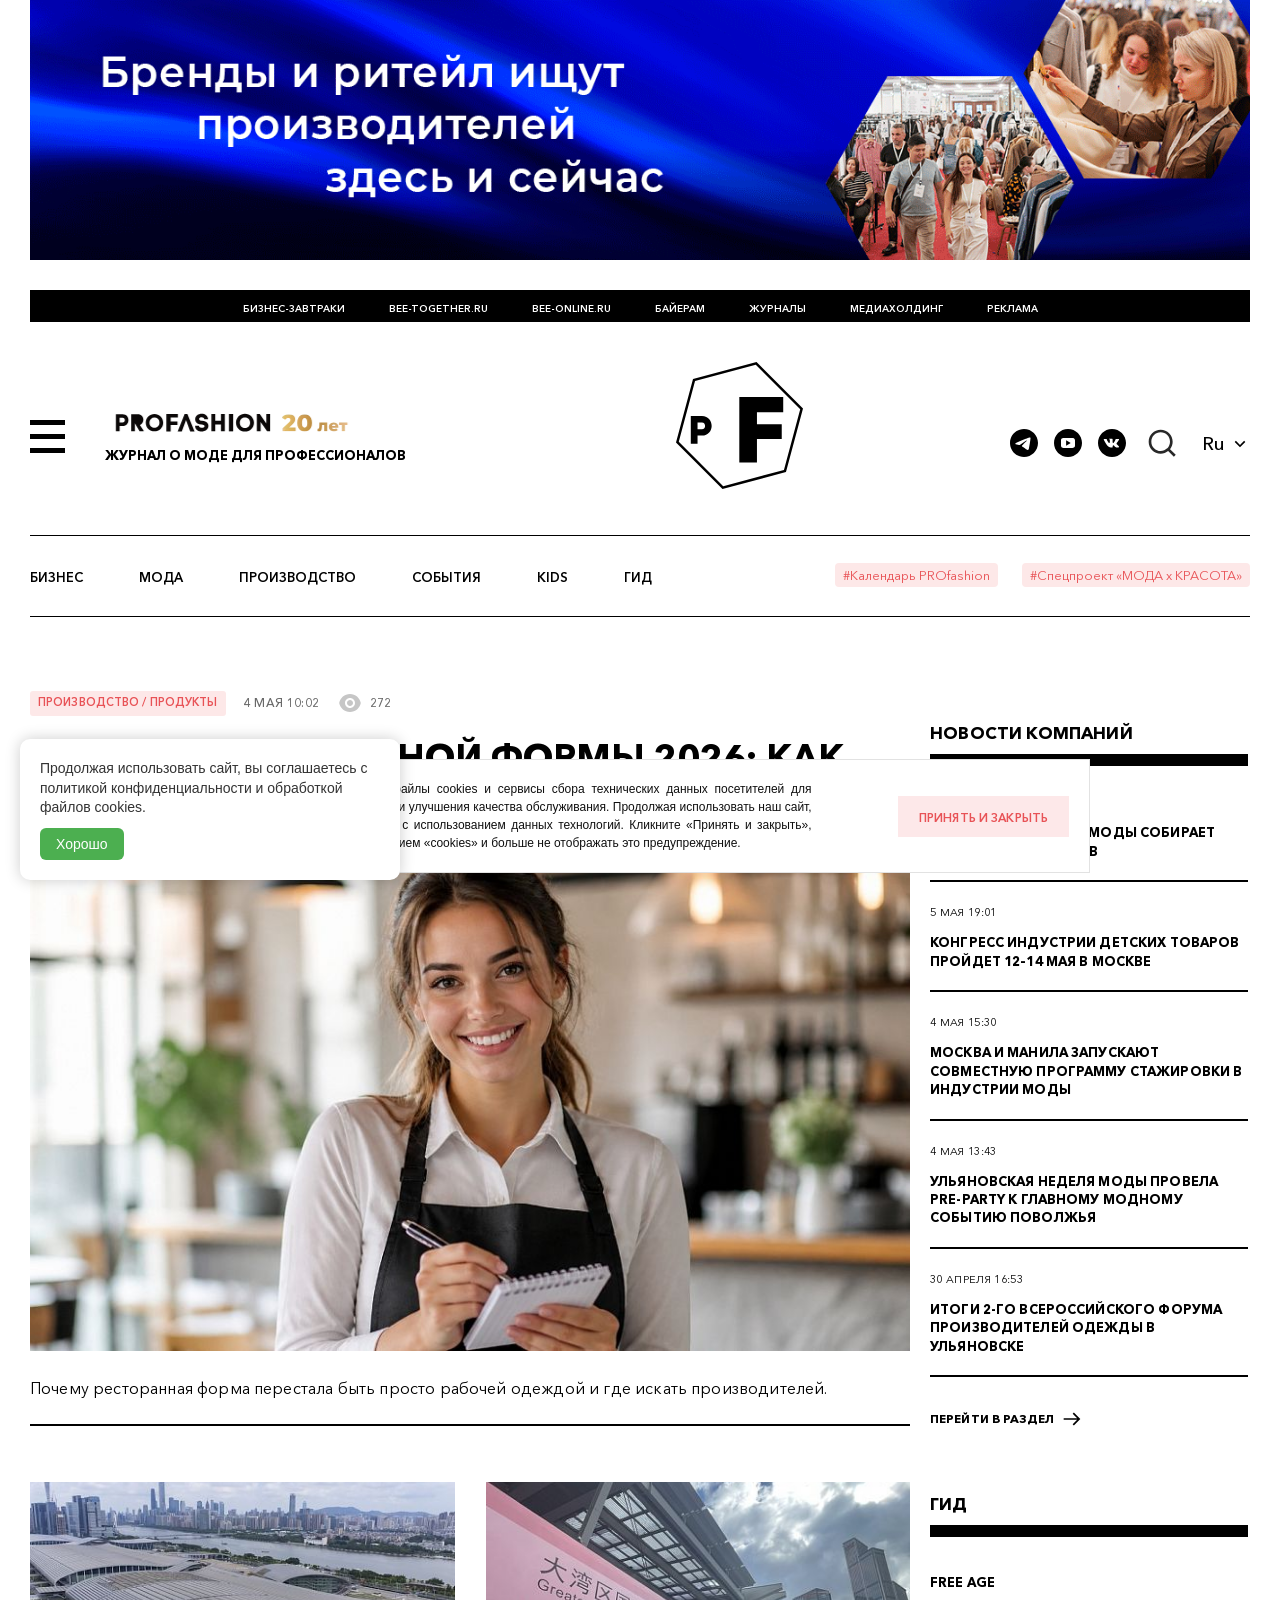
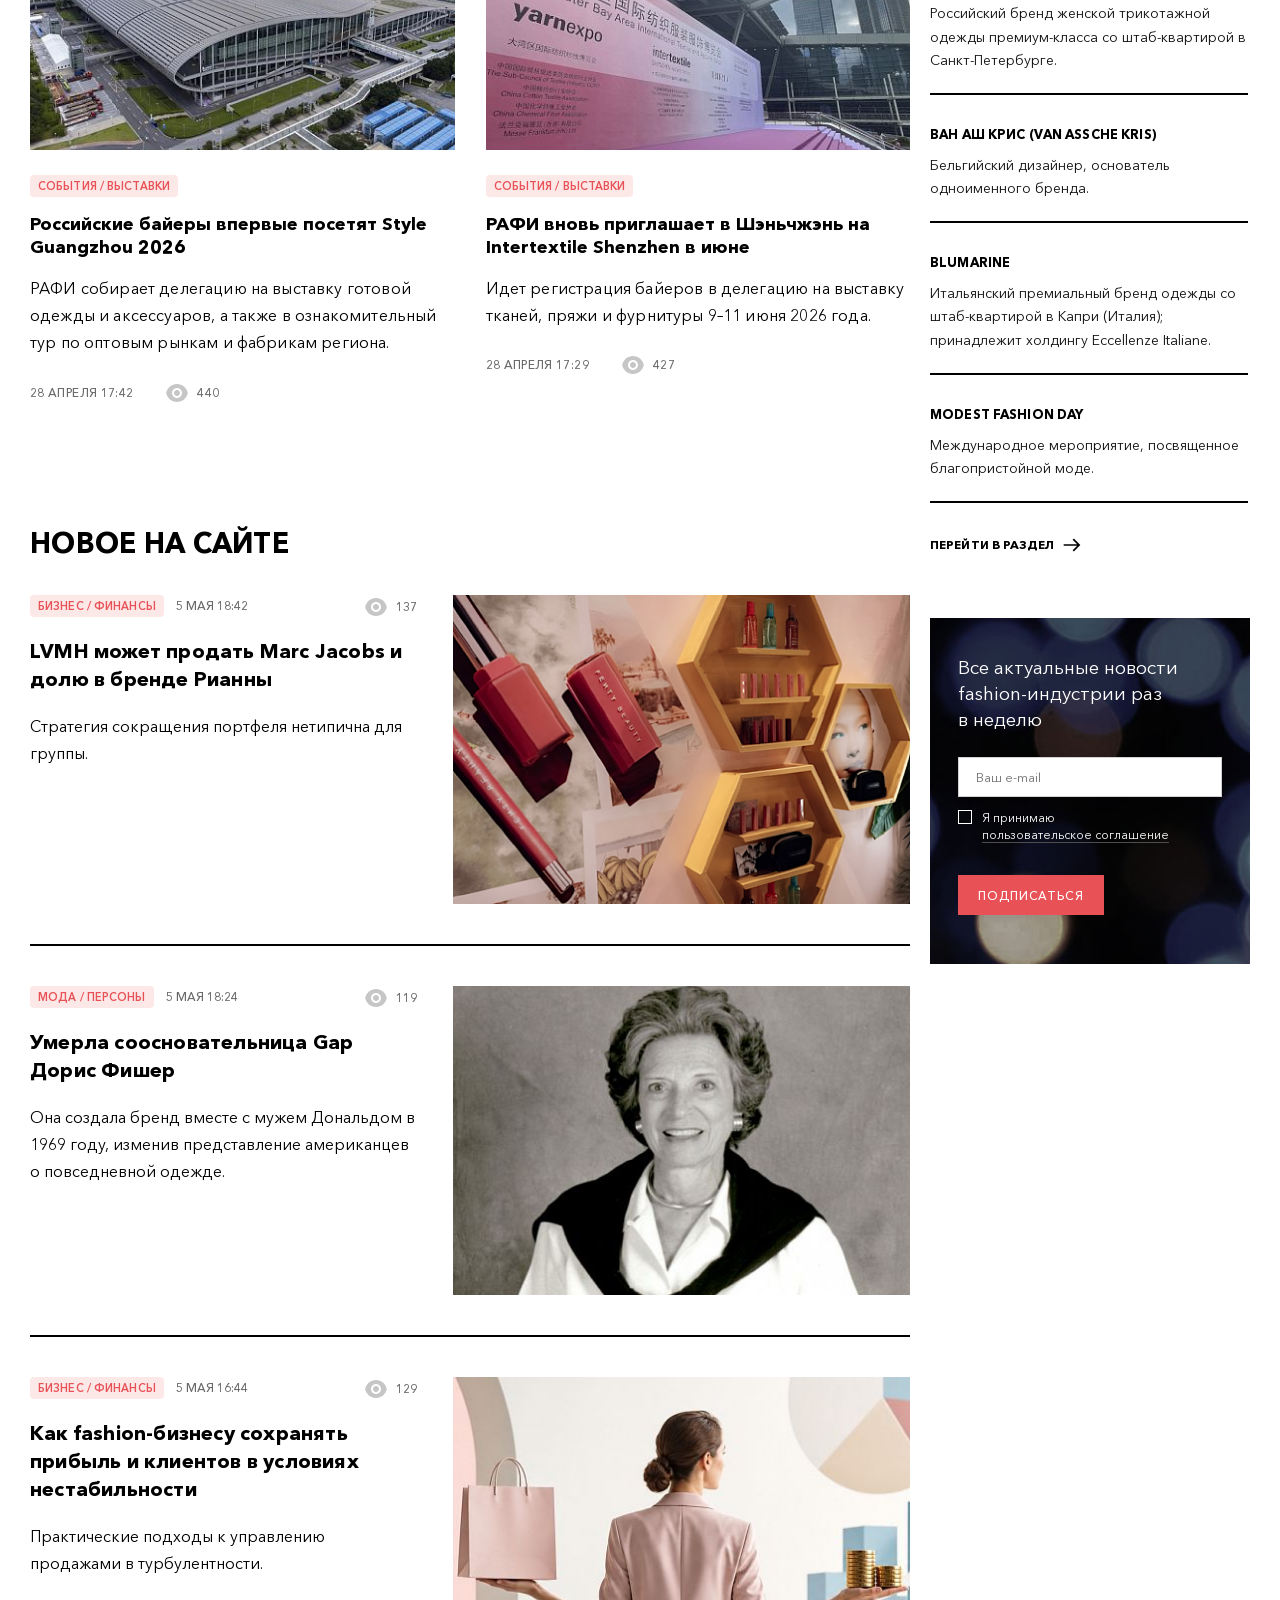
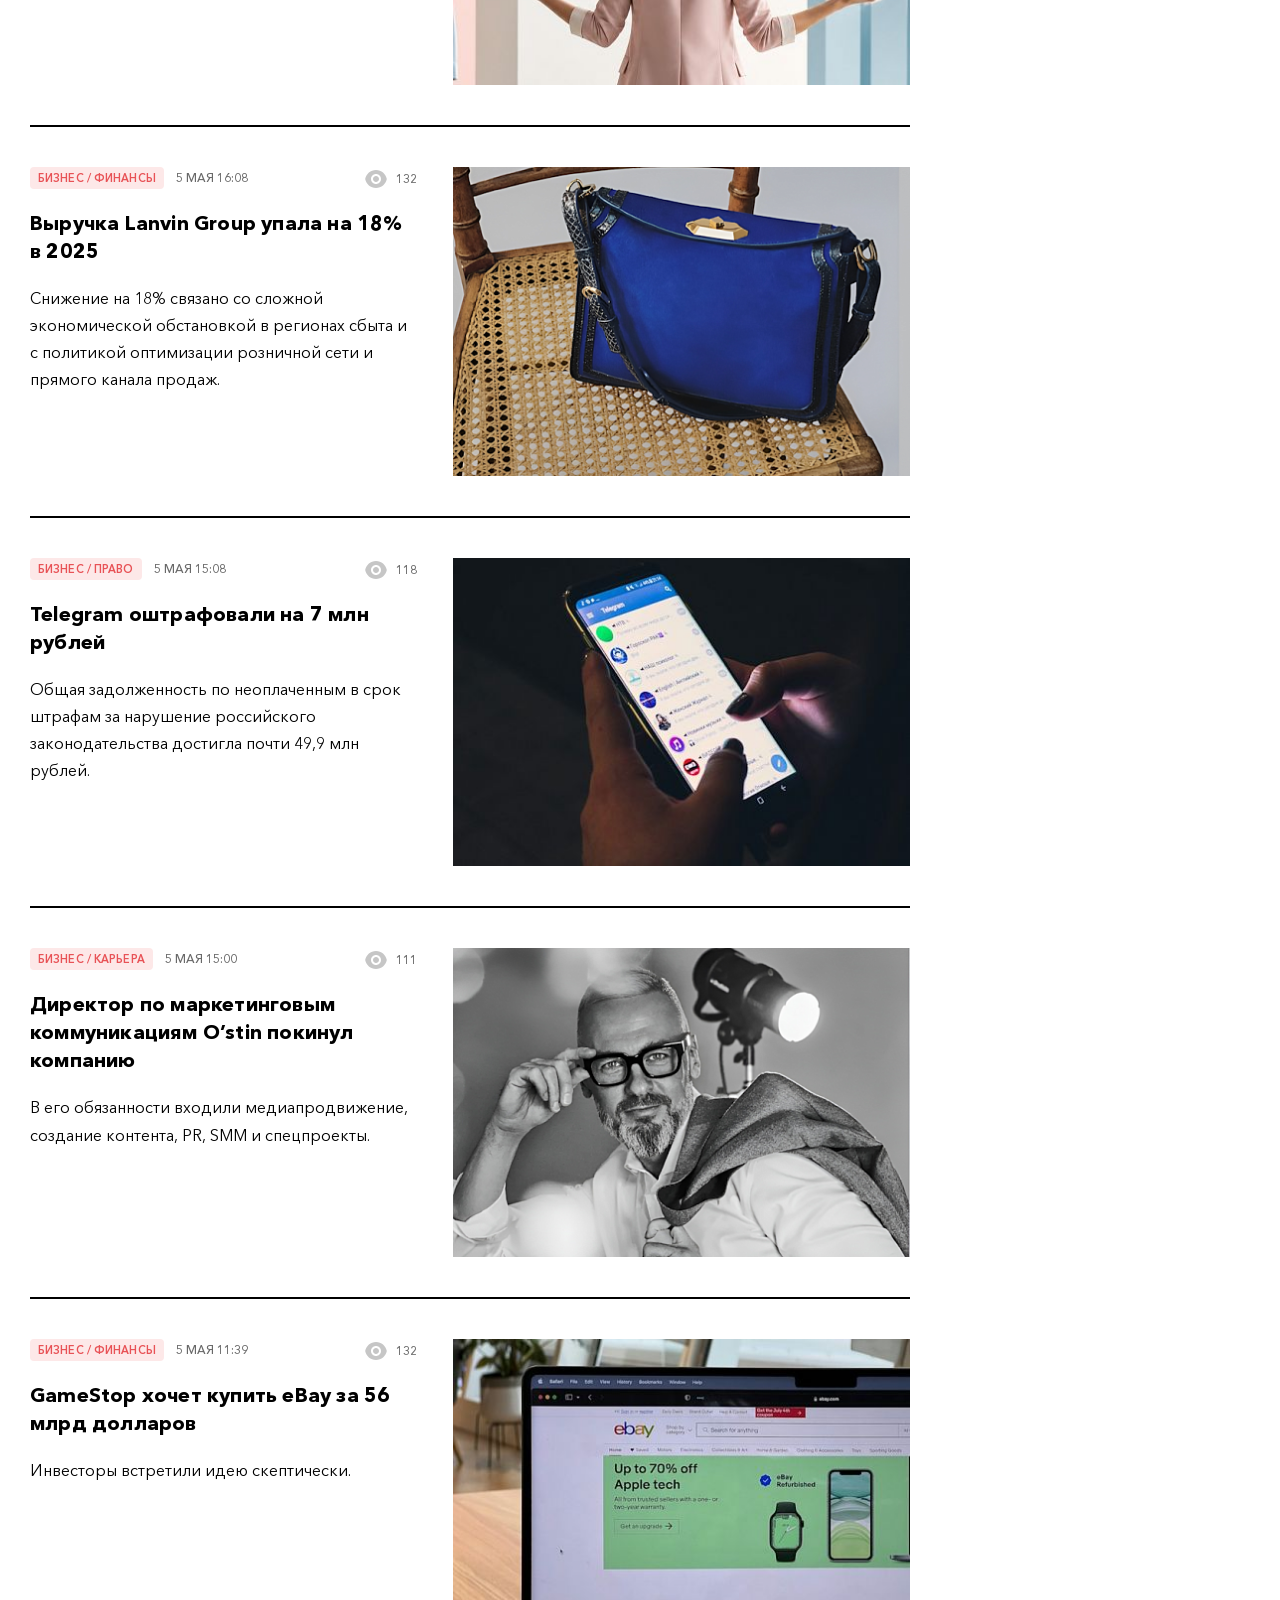
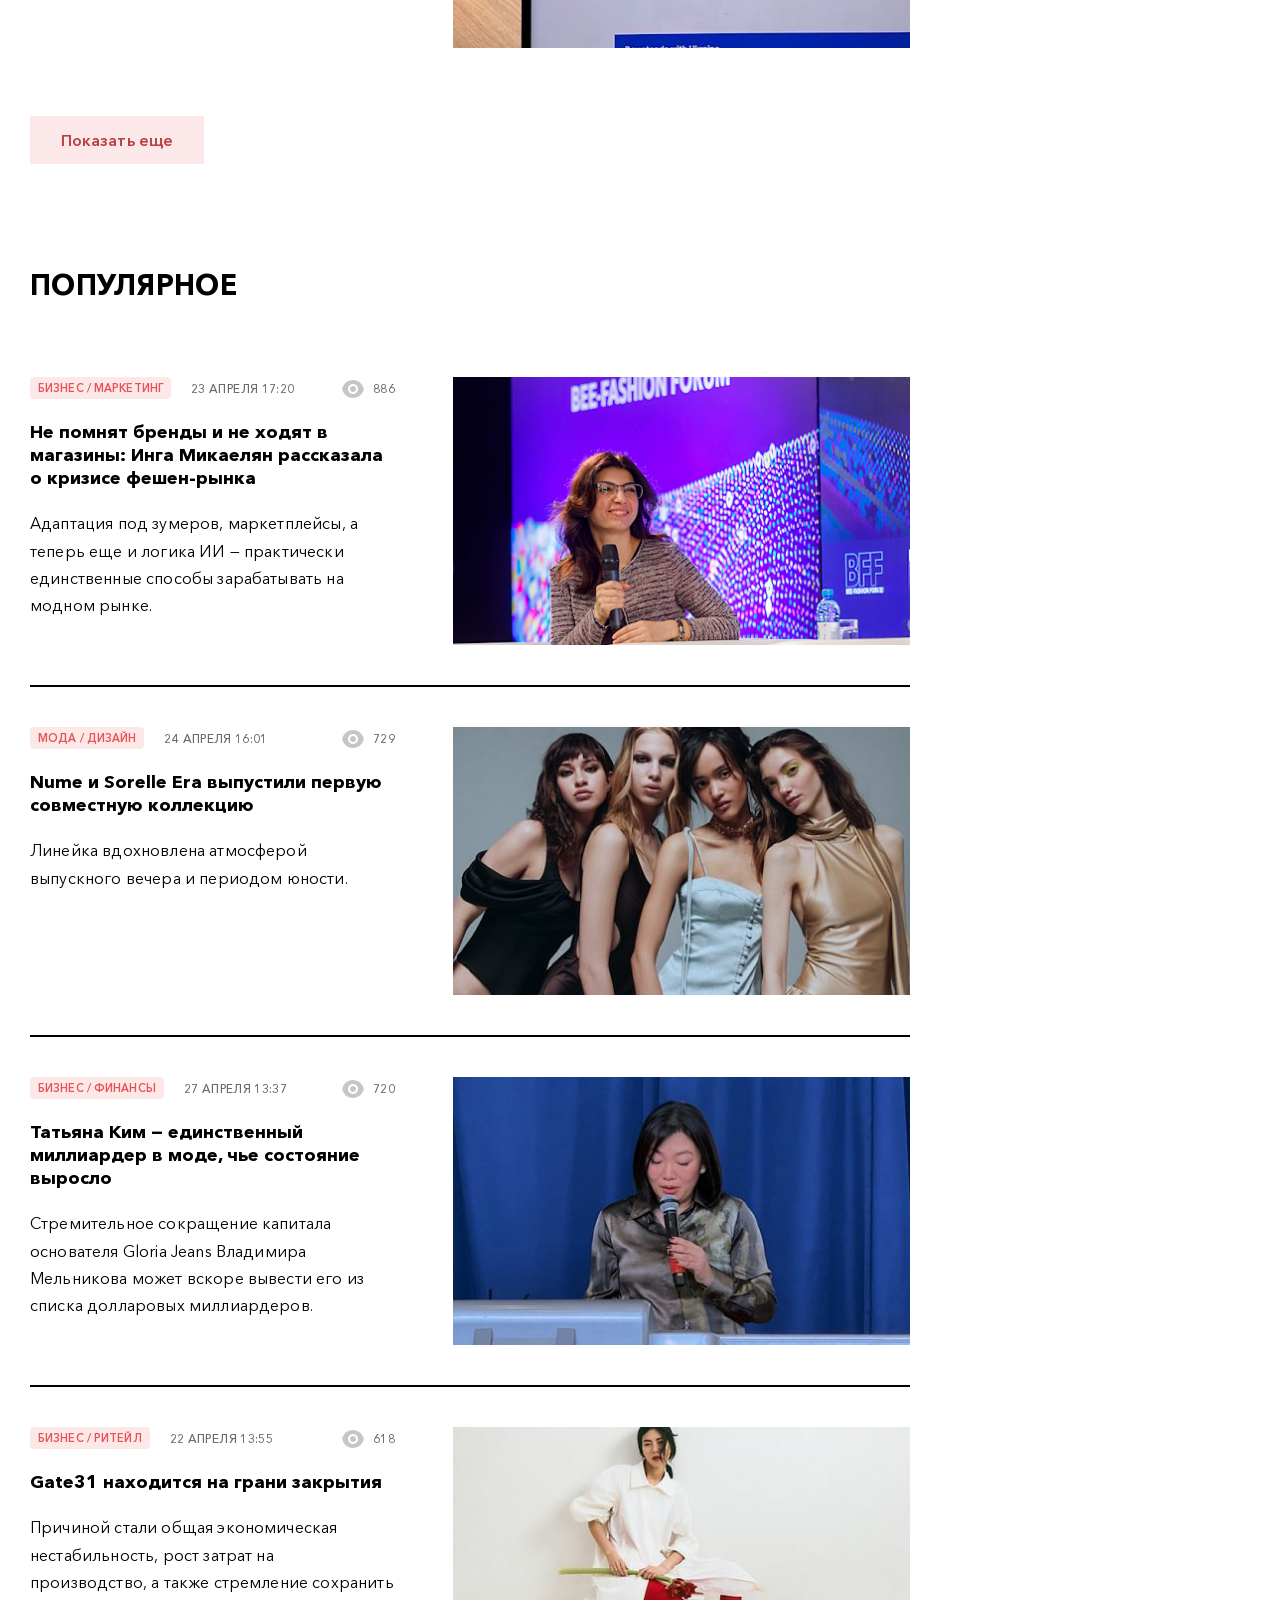
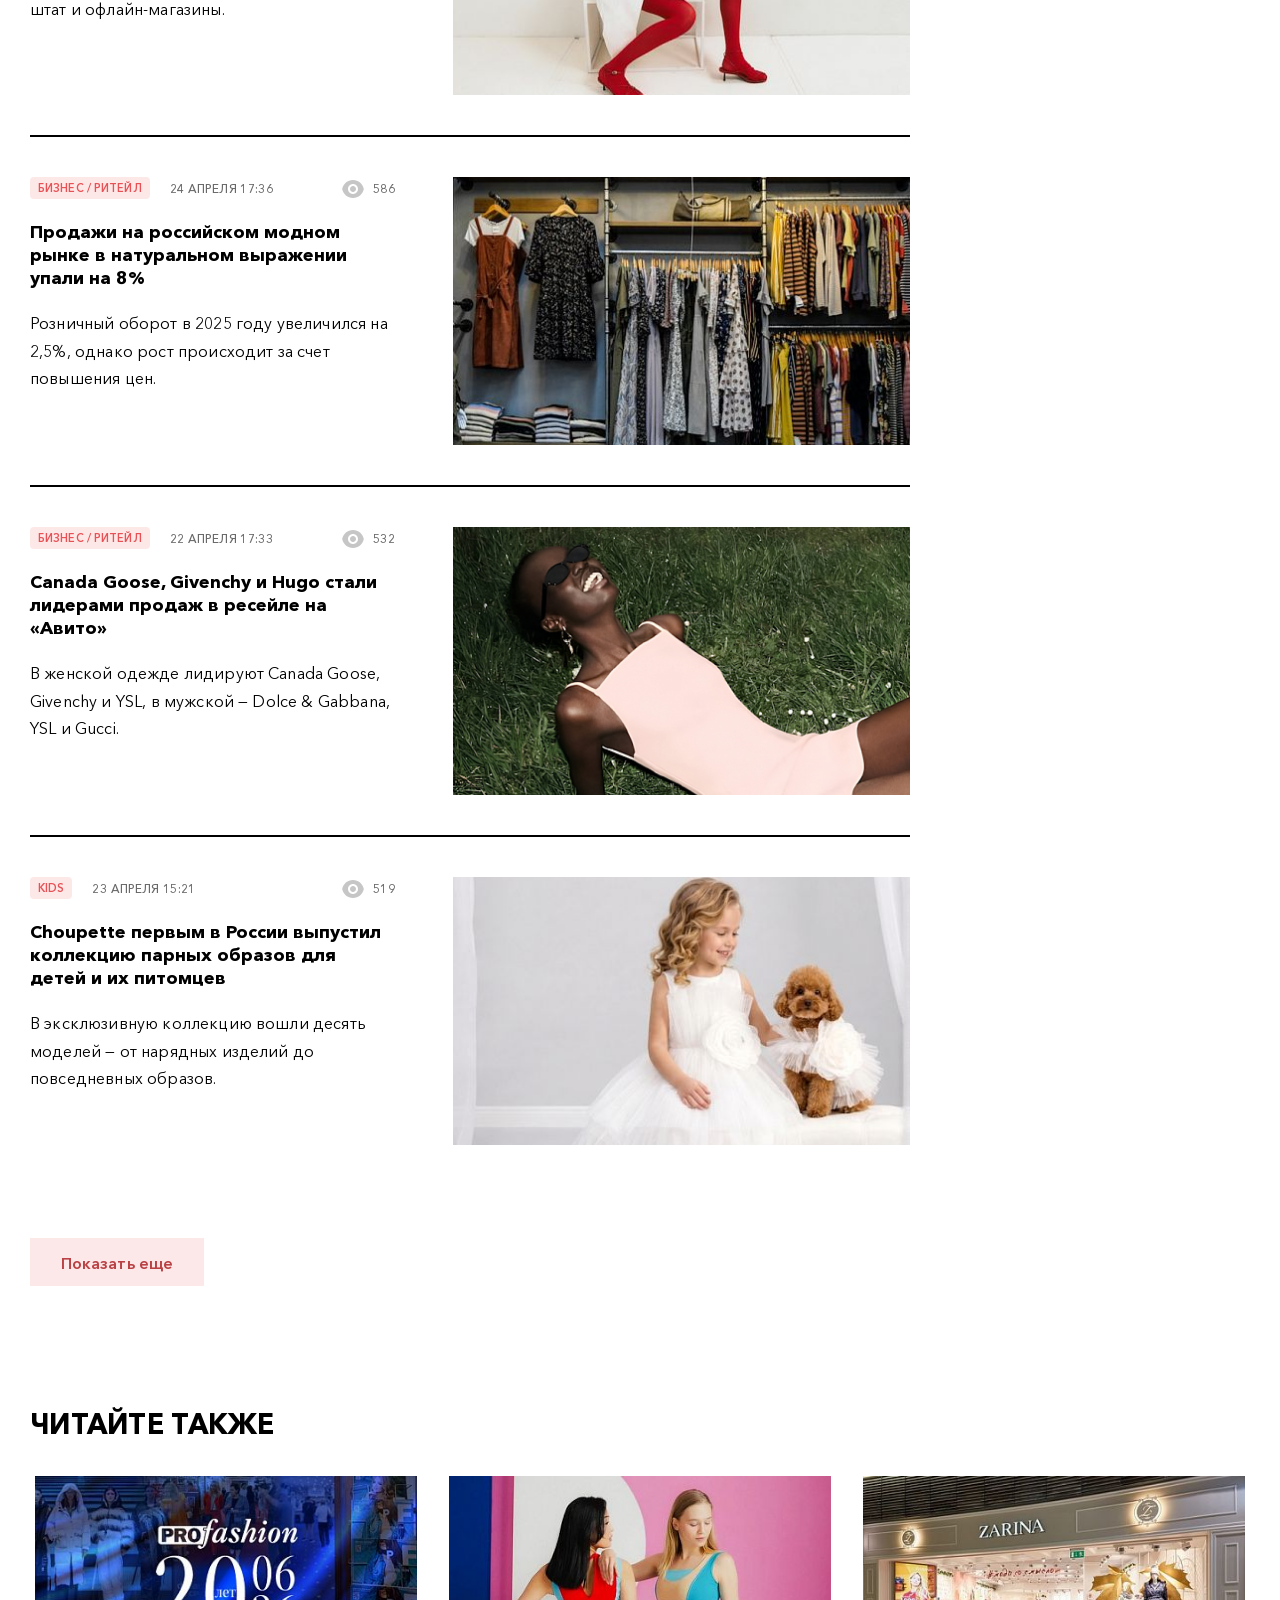
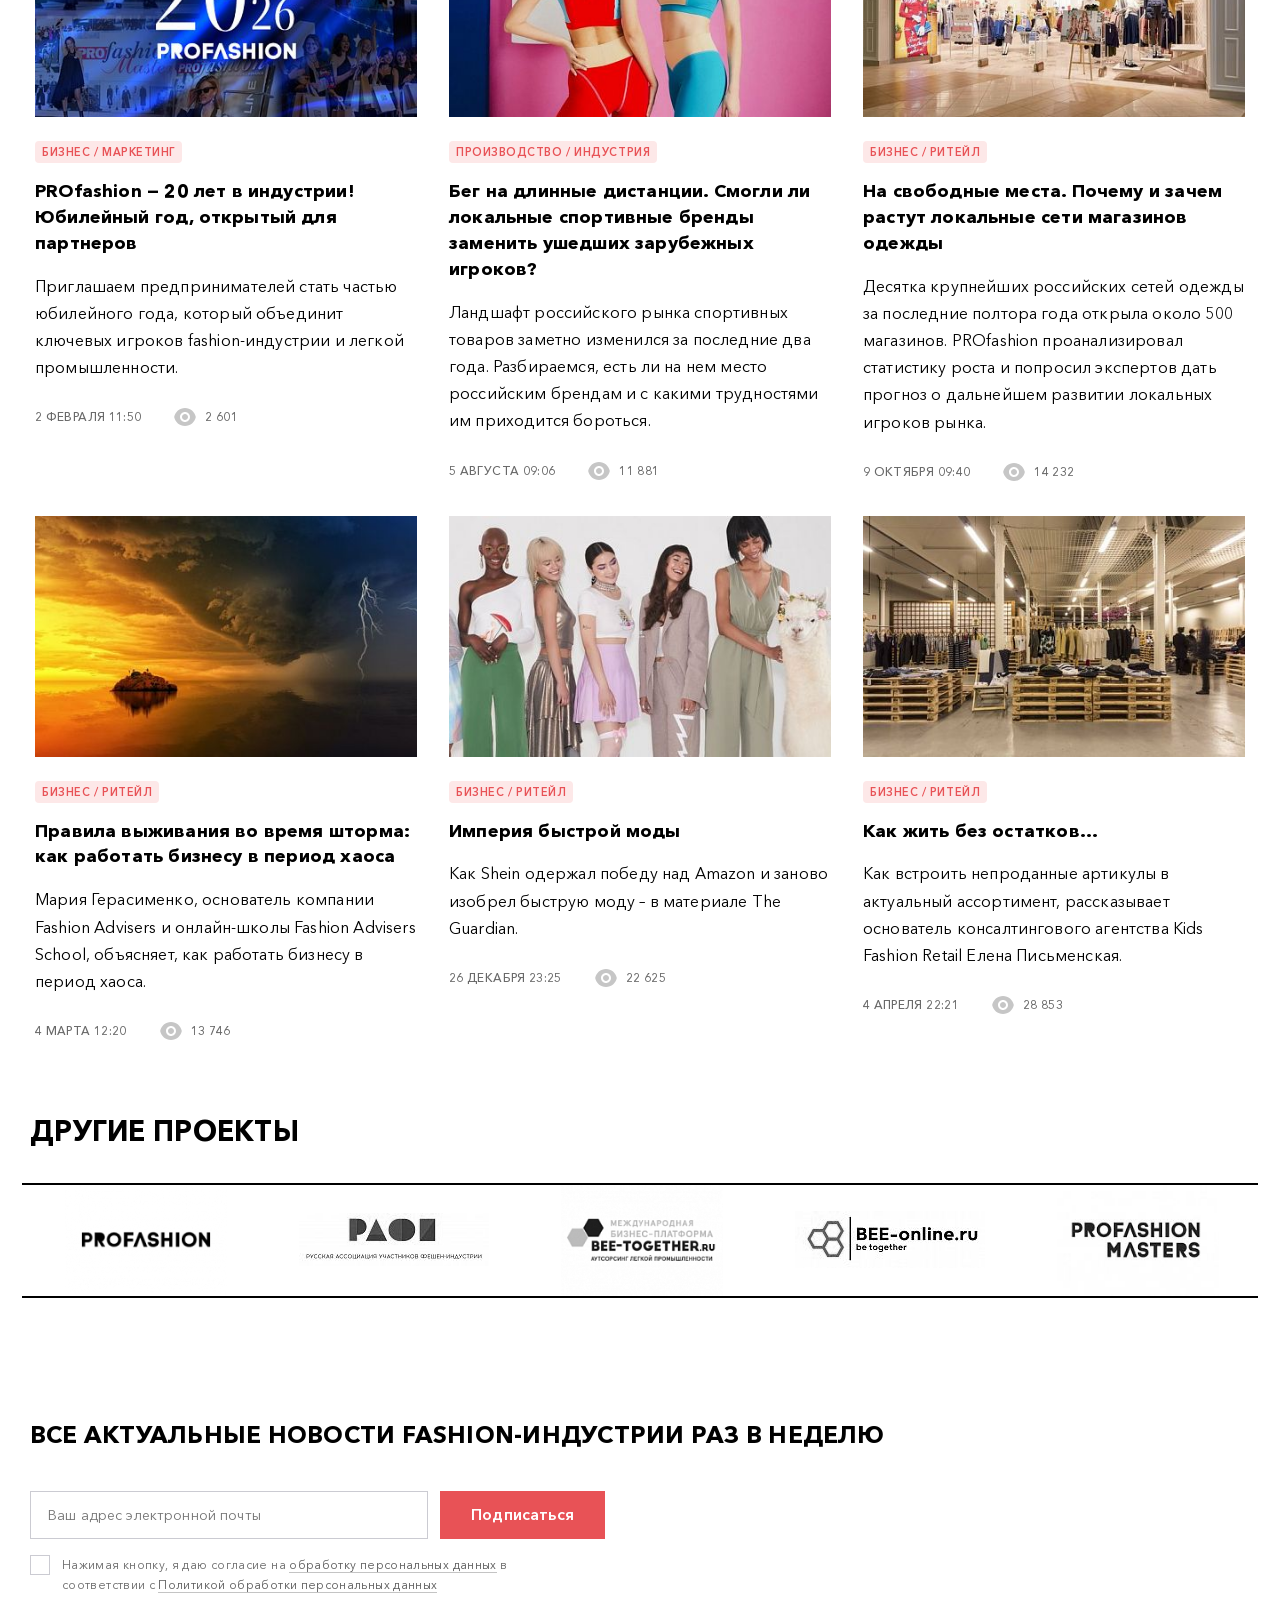
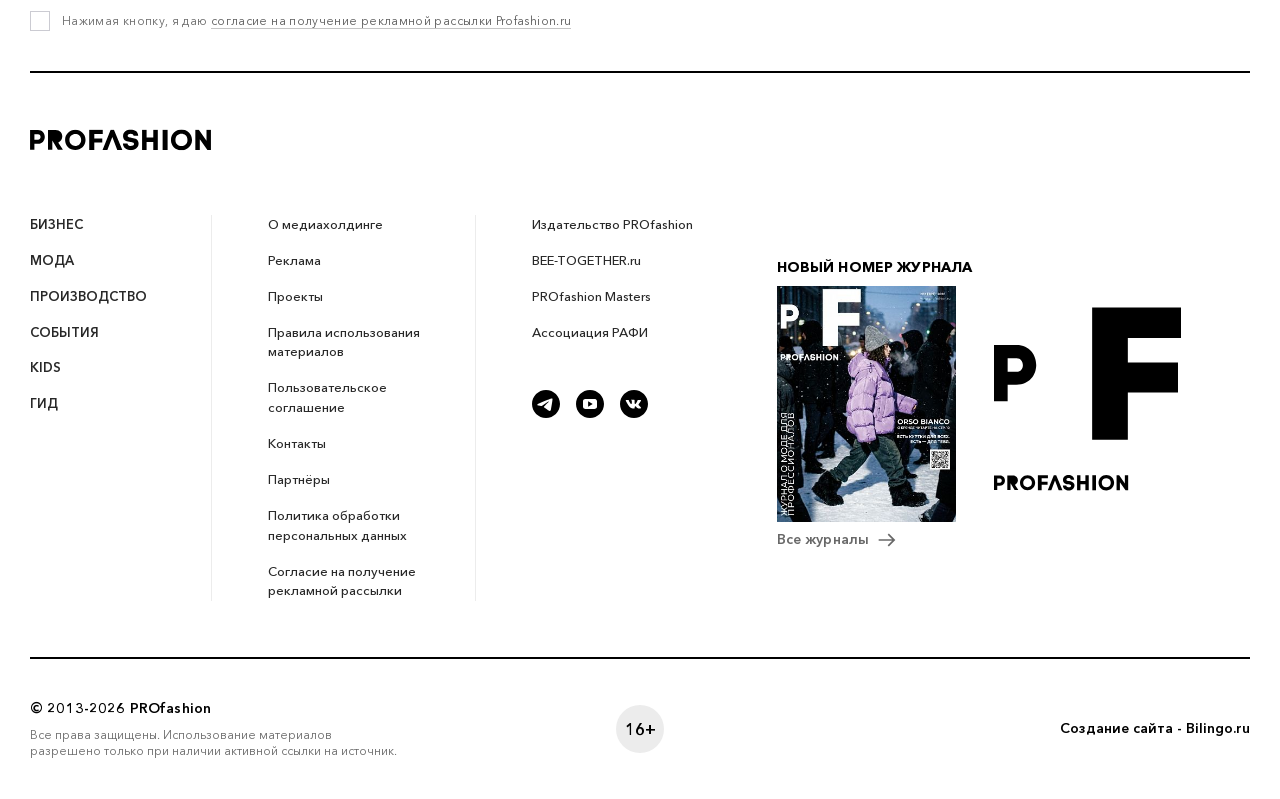
==== 01-main.html @ 3cf39de9 "from site" ====
<!DOCTYPE html>
<html lang="ru">

<head>
	<title>PROfashion - информационно-аналитический сайт о fashion-индустрии: мода 2023, маркетинг, модный ритейл.</title>
			<meta http-equiv="Content-Type" content="text/html; charset=UTF-8" />
<meta name="robots" content="index, follow" />
<meta name="keywords" content="мода 2023, пошив одежды, fashion, швейное производство, модные тенденции, интервью, новости моды, модный показ" />
<meta name="description" content="Мода 2023: PROfashion публикует интервью с владельцами ведущих сетей, новости моды 2023, советы специалистов по маркетингу, анализ тенденций предстоящих сезонов, кадровые перестановки, обзоры ведущих недель моды и выставок, а также предоставляет возможность создать страницу бренда, шоу-рума." />
<link href="local/layout/css/styles.css" type="text/css"  data-template-style="true" rel="stylesheet" />
<link href="local/layout/css/fonts.css" type="text/css"  data-template-style="true" rel="stylesheet" />
<link href="local/layout/js/chosen/chosen.css" type="text/css"  data-template-style="true" rel="stylesheet" />
<link href="local/layout/js/slick/slick.css" type="text/css"  data-template-style="true" rel="stylesheet" />
<link href="local/layout/css/add.css" type="text/css"  data-template-style="true" rel="stylesheet" />
<link href="local/templates/PROfashion/styles.css" type="text/css"  data-template-style="true" rel="stylesheet" />
<!-- dev2fun module opengraph -->
<meta property="og:title" content="PROfashion - информационно-аналитический сайт о fashion-индустрии: мода 2023, маркетинг, модный ритейл."/>
<meta property="og:description" content="Мода 2023: PROfashion публикует интервью с владельцами ведущих сетей, новости моды 2023, советы специалистов по маркетингу, анализ тенденций предстоящих сезонов..."/>
<meta property="og:url" content="https://profashion.ru/"/>
<meta property="og:type" content="website"/>
<meta property="og:image" content="https://profashion.ru/upload/dev2fun_opengraph/a15/dz2vj87gtig0jdirwhdzt3c6huxe2ogq.png"/>
<meta property="og:image:type" content="image/png"/>
<meta property="og:image:width" content="400"/>
<meta property="og:image:height" content="400"/>
<!-- /dev2fun module opengraph -->



	<meta http-equiv="X-UA-Compatible" content="IE=edge" />

	<meta name="viewport" content="width=device-width" />
	<meta name="yandex-verification" content="66e6194229ee9dd6" />
	<meta name="cmsmagazine" content="acfa00a2d62685f763f1ca5522b616ac" />
		<meta name="google-site-verification" content="Y8k6H0yeqFxg_u4uCjRJ5fUV2MDvPKWMeOD01RBffO8" />
		<link rel="stylesheet" href="local/layout/css/print.css" media="print" />

	<link rel="apple-touch-icon" sizes="180x180" href="local/templates/PROfashion/favicon/apple-touch-icon.png">
	<link rel="icon" type="image/png" sizes="32x32" href="local/templates/PROfashion/favicon/favicon-32x32.png">
	<link rel="icon" type="image/png" sizes="16x16" href="local/templates/PROfashion/favicon/favicon-16x16.png">
	<link rel="manifest" href="local/templates/PROfashion/favicon/site.webmanifest">
	<link rel="mask-icon" href="local/templates/PROfashion/favicon/safari-pinned-tab.svg" color="#000000">
	<meta name="msapplication-TileColor" content="#ffffff">
	<meta name="theme-color" content="#ffffff">

	<link rel="preconnect" href="https://fonts.googleapis.com">
	<link rel="preconnect" href="https://fonts.gstatic.com" crossorigin>
	<link href="https://fonts.googleapis.com/css2?family=Merriweather:wght@300;400;700&family=Roboto:wght@300;400;500&display=swap" rel="stylesheet">

	<script charset="UTF-8" data-skip-moving="true" src="//web.webpushs.com/js/push/af1567c27c314fdf0dfaac9b0904902d_1.js" async></script>
	<style>
.cookie-popup {
    position: fixed;
    bottom: 20px;
    left: 20px;
    max-width: 380px;
    background: #ffffff;
    color: #333;
    padding: 20px;
    border-radius: 10px;
    box-shadow: 0 0 15px rgba(0,0,0,0.2);
    font-size: 14px;
    line-height: 1.4;
    z-index: 99999;
    display: none;
}
.cookie-popup button {
    margin-top: 10px;
    padding: 8px 16px;
    background: #4CAF50;
    color: #fff;
    border: none;
    border-radius: 6px;
    cursor: pointer;
    font-size: 14px;
}
.cookie-popup button:hover {
    background: #43a047;
}
</style>

	<script type="application/ld+json">{
    "@context": "https://schema.org",
    "@type": "Organization",
    "name": "PROfashion",
    "description": "Информационно-аналитический портал о fashion-индустрии",
    "url": "https://profashion.ru",
    "logo": "https://profashion.ru/local/layout/images/new/logo.svg",
    "foundingDate": "2013",
    "email": "info@profashion.ru",
    "telephone": "+7 (495) 256-06-26",
    "address": {
        "@type": "PostalAddress",
        "streetAddress": "Ленинградский проспект, д. 35, стр.2, помещ. 329",
        "addressLocality": "Москва",
        "addressRegion": "Москва",
        "postalCode": "125284",
        "addressCountry": "RU"
    },
    "sameAs": [
        "https://t.me/PROfashionChannel",
        "https://www.youtube.com/channel/UC2c_djW8Mf6KLrmB5TOuP_w",
        "https://vk.com/profashion"
    ],
    "contactPoint": [
        {
            "@type": "ContactPoint",
            "telephone": "+7 (495) 256-06-26",
            "contactType": "customer service",
            "email": "info@profashion.ru",
            "areaServed": "RU",
            "availableLanguage": [
                "Russian",
                "English"
            ]
        },
        {
            "@type": "ContactPoint",
            "email": "internet@profashion.ru",
            "contactType": "press releases",
            "areaServed": "RU"
        },
        {
            "@type": "ContactPoint",
            "email": "fair@profashion.ru",
            "telephone": "+7 (915) 393-69-53",
            "contactType": "partnerships",
            "areaServed": "RU"
        }
    ]
}</script>
<script type="application/ld+json">{
    "@context": "https://schema.org",
    "@type": "WebSite",
    "name": "PROfashion",
    "description": "Информационно-аналитический сайт о fashion-индустрии: мода, маркетинг, модный ритейл",
    "url": "https://profashion.ru",
    "inLanguage": "ru-RU",
    "publisher": {
        "@type": "Organization",
        "name": "PROfashion",
        "logo": {
            "@type": "ImageObject",
            "url": "https://profashion.ru/local/layout/images/new/logo.svg"
        }
    },
    "potentialAction": {
        "@type": "SearchAction",
        "target": {
            "@type": "EntryPoint",
            "urlTemplate": "https://profashion.ru/search/?q={search_term_string}"
        },
        "query-input": "required name=search_term_string"
    }
}</script>
<!-- Begin Talk-Me {literal} -->
<!-- {/literal} End Talk-Me -->
</head>

<body>




    <!-- wrapper -->
	<div class="wrapper" >
				<div class="banner-top">
    <div class="container">
        <a rel="nofollow" href="/promoRedirect/setBannerClick/?access=98d4d8e9debfd290af0adb9972b32b21" target="_blank" id="bcbcfc0b5a1f33958f7356d5bbcd303a">
            <picture>
                <source srcset="upload/promo_banner_images/fc9/pfynehe4qa8px6379ouk82rincpdmuqc/1360x290_1-_1_.gif" media="(min-width: 1160px)">
                <img src="upload/promo_banner_images/833/85z3rwgn11wuov39p3e5kek976wai0ev/480x235_1.gif" alt="" />
            </picture>
        </a>
    </div>
</div>
 		<header>
			<div class="header-space"></div>
			<div class="header-inner">
				<div class="container">
					<ul class="header-links">
  	              <li><a href="/biznes-zavtraki/">Бизнес-завтраки</a></li>
      	              <li><a href="https://bee-together.ru">Bee-together.ru</a></li>
      	              <li><a href="https://bee-online.ru">bee-online.ru</a></li>
      	              <li><a href="/tags/bayeram/">БАЙЕРАМ</a></li>
      	              <li><a href="/magazines/">ЖУРНАЛЫ</a></li>
      	              <li><a href="/publishing-house/">МЕДИАХОЛДИНГ</a></li>
      	              <li><a href="/publishing-house/ad/">РЕКЛАМА</a></li>
    </ul>
					<div class="header-top">
						<button aria-label="Open menu" class="menu-link"></button>
						<div class="logo-container" itemscope itemtype="https://schema.org/Organization">
							<meta itemprop="name" content="PROfashion">
							<meta itemprop="url" content="https://profashion.ru">
							<div class="logo"><img src="local/layout/images/new/200_251.png" alt="PROfashion" itemprop="logo" style="height: 30px;max-width: 300px !important;"/></div>
																						<div class="header-title header-title-visible">Журнал о моде для профессионалов</div>
													</div>

												<div class="header-logo-image"><img src="local/layout/images/new/header-logo.svg" alt=""></div>
						<div class="header-socials">
							<ul>
								<li>
									<a href="https://t.me/PROfashionChannel" target="_blank" rel="noopener" itemprop="sameAs">
										<img src="local/layout/images/new/header-telegram.svg" alt="Telegram">
									</a>
								</li>
								<li>
									<a href="https://www.youtube.com/channel/UC2c_djW8Mf6KLrmB5TOuP_w" target="_blank" rel="noopener" itemprop="sameAs">
										<img src="local/layout/images/new/header-youtube.svg" alt="YouTube">
									</a>
								</li>
								<li>
									<a href="https://vk.com/profashion" target="_blank" rel="noopener" itemprop="sameAs">
										<img src="local/layout/images/new/header-vk.svg" alt="VK">
									</a>
								</li>
							</ul>
						</div>
						<div class="header-search">
							<a href="#" class="header-search-link">
								<svg width="32" height="32" viewBox="0 0 32 32" fill="none" xmlns="http://www.w3.org/2000/svg">
									<path d="M24.0412 22.1556L29.7514 27.8658L27.8658 29.7514L22.1556 24.0412C20.1024 25.6838 17.4985 26.6665 14.6665 26.6665C8.0425 26.6665 2.6665 21.2905 2.6665 14.6665C2.6665 8.0425 8.0425 2.6665 14.6665 2.6665C21.2905 2.6665 26.6665 8.0425 26.6665 14.6665C26.6665 17.4985 25.6838 20.1024 24.0412 22.1556ZM21.3661 21.1662C22.9965 19.486 23.9998 17.194 23.9998 14.6665C23.9998 9.50984 19.8232 5.33317 14.6665 5.33317C9.50984 5.33317 5.33317 9.50984 5.33317 14.6665C5.33317 19.8232 9.50984 23.9998 14.6665 23.9998C17.194 23.9998 19.486 22.9965 21.1662 21.3661L21.3661 21.1662Z" fill="black" />
								</svg>
							</a>
							<div class="header-search-form">
								<form action="/search/" method="get" role="search">
									<div class="header-search-input"><input type="text" name="q" value="" class="required" /></div>
									<div class="header-search-submit">
										<button type="submit">
											<svg width="32" height="32" viewBox="0 0 32 32" fill="none" xmlns="http://www.w3.org/2000/svg">
												<path d="M24.0412 22.1556L29.7514 27.8658L27.8658 29.7514L22.1556 24.0412C20.1024 25.6838 17.4985 26.6665 14.6665 26.6665C8.0425 26.6665 2.6665 21.2905 2.6665 14.6665C2.6665 8.0425 8.0425 2.6665 14.6665 2.6665C21.2905 2.6665 26.6665 8.0425 26.6665 14.6665C26.6665 17.4985 25.6838 20.1024 24.0412 22.1556ZM21.3661 21.1662C22.9965 19.486 23.9998 17.194 23.9998 14.6665C23.9998 9.50984 19.8232 5.33317 14.6665 5.33317C9.50984 5.33317 5.33317 9.50984 5.33317 14.6665C5.33317 19.8232 9.50984 23.9998 14.6665 23.9998C17.194 23.9998 19.486 22.9965 21.1662 21.3661L21.3661 21.1662Z" fill="black" />
											</svg>
										</button>
									</div>
								</form>
							</div>
						</div>

						<div class="header-lang">
							<div class="header-lang-mobile header-lang-list-ru">
								<img src="local/layout/images/new/arrow.svg" alt="">
							</div>
							<div class="header-lang-list">
								<button data-google-lang="ru" class="header-lang-list-ru active"></button>
								<button data-google-lang="en" class="header-lang-list-en"></button>
								<button data-google-lang="it" class="header-lang-list-it"></button>
								<button data-google-lang="fr" class="header-lang-list-fr"></button>
							</div>
						</div>

						<div class="header-print">
							<div class="header-print-phone">+7 (495) 128-30-20</div>
							<div class="header-print-email">info@profashion.ru</div>
						</div>
					</div>

					<nav>
						<ul>

        <li>
      <a href="/business/">Бизнес</a>
      <ul>

              <li><a href="/business/retail/">Ритейл</a></li>

              <li><a href="/business/finance/">Финансы</a></li>

              <li><a href="/business/marketing/">Маркетинг</a></li>

              <li><a href="/business/law/">Право</a></li>

              <li><a href="/business/career/">Карьера</a></li>

              <li><a href="/business/power/">Власть</a></li>

              <li><a href="/business/sustainability/">Sustainability</a></li>

              <li><a href="/business/digital/">Digital</a></li>
      	  		</ul></li>
        <li>
      <a href="/fashion/">Мода</a>
      <ul>

              <li><a href="/fashion/design/">Дизайн</a></li>

              <li><a href="/fashion/trends/">Тенденции</a></li>

              <li><a href="/fashion/persons/">Персоны</a></li>
      	  		</ul></li>
        <li>
      <a href="/production/">Производство</a>
      <ul>

              <li><a href="/production/products/">Продукты</a></li>

              <li><a href="/production/industry/">Индустрия</a></li>
      	  		</ul></li>
        <li>
      <a href="/events/">События</a>
      <ul>

              <li><a href="/events/shows/">Показы</a></li>

              <li><a href="/events/exhibitions/">Выставки</a></li>

              <li><a href="/events/conferences/">Конференции</a></li>

              <li><a href="/events/education/">Образование</a></li>

              <li><a href="/events/inspiration/">Inspiration</a></li>

              <li><a href="/events/contests/">Конкурсы</a></li>
      	  		</ul></li>
              <li><a href="/kids/">Kids</a></li>

              <li><a href="/guide/">Гид</a></li>
    </ul>
													<a href="/tags/spetsproekt-moda-kh-krasota/" class="nav-tag">#Спецпроект «МОДА х КРАСОТА»</a>
													<a href="/tags/kalendar-profashion/" class="nav-tag">#Календарь PROfashion</a>
											</nav>

					<!-- menu -->
					<div class="menu">
													<div class="menu-tags">
																	<div class="menu-tag">
										<a href="/tags/spetsproekt-moda-kh-krasota/">#Спецпроект «МОДА х КРАСОТА»</a>
									</div>
																	<div class="menu-tag">
										<a href="/tags/kalendar-profashion/">#Календарь PROfashion</a>
									</div>
															</div>
												<div class="menu-list">
	<div class="menu-item">

	        		<div class="menu-section "><a href="/business/">Бизнес</a></div>

	<div class="menu-section-list">
		<ul>

	        			<li class=""><a href="/business/retail/">Ритейл</a></li>


	        			<li class=""><a href="/business/finance/">Финансы</a></li>


	        			<li class=""><a href="/business/marketing/">Маркетинг</a></li>


	        			<li class=""><a href="/business/law/">Право</a></li>


	        			<li class=""><a href="/business/career/">Карьера</a></li>


	        			<li class=""><a href="/business/power/">Власть</a></li>


	        			<li class=""><a href="/business/sustainability/">Sustainability</a></li>


	        			<li class=""><a href="/business/digital/">Digital</a></li>


			</ul></div>	    		</div>
		<div class="menu-item">
        		<div class="menu-section "><a href="/production/">Производство</a></div>

	<div class="menu-section-list">
		<ul>

	        			<li class=""><a href="/production/products/">Продукты</a></li>


	        			<li class=""><a href="/production/industry/">Индустрия</a></li>


			</ul></div>	        		<div class="menu-section "><a href="/fashion/">Мода</a></div>

	<div class="menu-section-list">
		<ul>

	        			<li class=""><a href="/fashion/design/">Дизайн</a></li>


	        			<li class=""><a href="/fashion/trends/">Тенденции</a></li>


	        			<li class=""><a href="/fashion/persons/">Персоны</a></li>


			</ul></div>	    		</div>
		<div class="menu-item">
        		<div class="menu-section "><a href="/events/">События</a></div>

	<div class="menu-section-list">
		<ul>

	        			<li class=""><a href="/events/shows/">Показы</a></li>


	        			<li class=""><a href="/events/exhibitions/">Выставки</a></li>


	        			<li class=""><a href="/events/conferences/">Конференции</a></li>


	        			<li class=""><a href="/events/education/">Образование</a></li>


	        			<li class=""><a href="/events/inspiration/">Inspiration</a></li>


	        			<li class=""><a href="/events/contests/">Конкурсы</a></li>


			</ul></div>	        		<div class="menu-section "><a href="/kids/">Kids</a></div>


	    		</div>
		<div class="menu-item">
        		<div class="menu-section "><a href="/publishing-house/">Издательство</a></div>

	<div class="menu-section-list">
		<ul>

	        			<li class=""><a href="/publishing-house/ad/">Реклама</a></li>


	        			<li class=""><a href="/publishing-house/#contacts">Контакты</a></li>


	        			<li class=""><a href="/publishing-house/#projects">Проекты</a></li>


			</ul></div>	        		<div class="menu-section "><a href="/partners/">Партнёры</a></div>


	        		<div class="menu-section "><a href="/guide/">Гид</a></div>


	        		<div class="menu-section red"><a href="/biznes-zavtraki/">Бизнес-завтраки</a></div>


	    		</div>
		<div class="menu-item">
        		<div class="menu-section "><a href="/magazines/">Журналы</a></div>

	<div class="menu-section-list">
		<ul>

	        			<li class=""><a href="/magazines/profashion-magazine/">PROfashion magazine</a></li>


	        			<li class=""><a href="/magazines/profashion-navigator/">PROfashion НАВИГАТОР</a></li>


	        			<li class=""><a href="/magazines/profashion-svobodnyy-sklad/">PROfashion Свободный склад</a></li>


	        			<li class=""><a href="/magazines/katalogi-bee-together-ru/">Каталоги BEE-TOGETHER.ru</a></li>


	        			<li class=""><a href="/magazines/profashion-gid-po-verkhney-odezhde-i-mekham/">PROfashion Гид по верхней одежде и мехам</a></li>


	        			<li class=""><a href="/magazines/cpm-profashion/">CPM &amp; PROfashion</a></li>


	        			<li class=""><a href="/magazines/profashion-spetsproekty/">PROfashion СПЕЦПРОЕКТЫ</a></li>


	        			<li class=""><a href="/magazines/kids-catalogue/">KIDS catalogue</a></li>

	</ul></div>	</div>
</div>
						<div class="menu-bottom">
							<div class="menu-subscribe">
								<div class="menu-subscribe-title">Все актуальные новости fashion-индустрии раз в неделю</div>
								<form action="https://cp.unisender.com/ru/subscribe?hash=6zgokseq1r96mk1pek3awam8gy897nfai45aepycpy9kmabdqapto" method="post">
									<div class="captcha-container"></div>
									<input type="hidden" name="charset" value="UTF-8">
									<input type="hidden" name="default_list_id" value="39">
									<input type="hidden" name="list_ids[]" value="109">
									<input type="hidden" name="list_ids[]" value="39">
									<input type="hidden" name="overwrite" value="2">
									<input type="hidden" name="is_v5" value="1">
									<div class="menu-subscribe-input"><input type="text" name="email" value="" placeholder="Ваш адрес электронной почты" class="required email" /></div>
									<div class="form-checkbox"><label><input type="checkbox" name="personal" class="required" /><span>Нажимая кнопку, я даю согласие на <a href="/page_newsletter_agreement/">обработку персональных данных</a> в соответствии с <a href="/page_policy/">Политикой обработки персональных данных</a></span></label></div>
									<div class="form-checkbox"><label><input type="checkbox" name="newsletters" class="required" /><span>Нажимая кнопку, я даю <a href="/page_newsletter_agreement/">согласие на получение рекламной рассылки Profashion.ru</a></span></label></div>
									<div class="menu-subscribe-submit"><input type="submit" value="Подписаться" /></div>
								</form>
															</div>
							<div class="menu-social">
								<a href="https://t.me/PROfashionChannel" target="_blank"><img src="local/layout/images/new/footer-social-telegram.svg" loading="lazy" alt="" /></a>
<a href="https://www.youtube.com/channel/UC2c_djW8Mf6KLrmB5TOuP_w" target="_blank"><img src="local/layout/images/new/footer-social-youtube.svg" loading="lazy" alt="" /></a>
<a href="https://vk.com/profashion" target="_blank"><img src="local/layout/images/new/footer-social-vk.svg" loading="lazy" alt="" /></a>							</div>
						</div>
					</div>
					<!-- menu END -->
				</div>
			</div>
		</header>

		<!-- container -->
		<main class="container" >
			<!-- main -->
<div class="main">
	<section class="main-content">

		<div class="main-big" id="bx_3218110189_46109">
		<div class="main-big-content">
			<div class="main-big-info">
									<div class="main-big-type-links"><a href="/production/">Производство</a> / <a href="/production/products/">Продукты</a></div>
								<div class="main-big-info-date">4 мая 10:02</div>
				<div class="main-big-info-view">272</div>
			</div>
						<h3 class="main-big-title">Тренды ресторанной формы 2026: как меняется униформа в HoReCa</h3>
		</div>
		<div class="main-big-photo">
							<img src="local/layout/images/blank.gif" data-src="upload/resize_cache/iblock/87e/7b52t10eto5vqcov0d85ui1jycz7gwta/900_10050_1/uniform_900.jpg" class="lzy_img" alt="PROfashion - фотографии/фото/картинки PROfashion.ru" />
								</div>
		<div class="main-big-anonce">Почему ресторанная форма перестала быть просто рабочей одеждой и где искать производителей.</div>
		<a href="/production/products/trendy-restorannoy-formy-2026-kak-menyaetsya-uniforma-v-horeca/" class="main-big-link"></a>
	</div>
				                        <div class="main-mini-list">
	                            <div class="main-mini" id="bx_651765591_46091">
                                <a href="/events/exhibitions/rossiyskie-bayery-vpervye-posetyat-style-guangzhou-2026/">
                                    <div class="main-mini-photo">
										<img src="local/layout/images/blank.gif" data-src="upload/resize_cache/iblock/0ca/7d3moqopw4h419fkqt1qtw339xxhr8fr/440_300_2/Style_Guangzhou900.jpg" class="lzy_img" alt="PROfashion - фотографии/фото/картинки PROfashion.ru" />
																			</div>
                                                                        <div class="main-mini-type">События / Выставки</div>
                                                                        <h3 class="main-mini-title">Российские байеры впервые посетят Style Guangzhou 2026</h3>
                                    <div class="main-mini-date-mobile">28 апреля 17:42</div>
                                    <div class="main-mini-anonce">РАФИ собирает делегацию на выставку готовой одежды и аксессуаров, а также в ознакомительный тур по оптовым рынкам и фабрикам региона.</div>
                                    <div class="main-mini-info">
                                        <div class="main-mini-info-date">28 апреля 17:42</div>
                                        <div class="main-mini-info-view">440</div>
                                    </div>
                                </a>
                                                                <div class="main-mini-type-links"><a href="/events/">События</a> / <a href="/events/exhibitions/">Выставки</a></div>

                            </div>
	                            <div class="main-mini" id="bx_651765591_46089">
                                <a href="/events/exhibitions/rafi-vnov-priglashaet-v-shenchzhen-na-intertextile-shenzhen-v-iyune/">
                                    <div class="main-mini-photo">
										<img src="local/layout/images/blank.gif" data-src="upload/resize_cache/iblock/acd/mma9d8jyki5pha6mlpf1j98gfod18pt1/440_300_2/Intertextile_Shenzhen900.jpg" class="lzy_img" alt="PROfashion - фотографии/фото/картинки PROfashion.ru" />
																			</div>
                                                                        <div class="main-mini-type">События / Выставки</div>
                                                                        <h3 class="main-mini-title">РАФИ вновь приглашает в Шэньчжэнь на Intertextile Shenzhen в июне</h3>
                                    <div class="main-mini-date-mobile">28 апреля 17:29</div>
                                    <div class="main-mini-anonce">Идет регистрация байеров в делегацию на выставку тканей, пряжи и фурнитуры 9–11 июня 2026 года.</div>
                                    <div class="main-mini-info">
                                        <div class="main-mini-info-date">28 апреля 17:29</div>
                                        <div class="main-mini-info-view">427</div>
                                    </div>
                                </a>
                                                                <div class="main-mini-type-links"><a href="/events/">События</a> / <a href="/events/exhibitions/">Выставки</a></div>

                            </div>
                        </div>
		<hr class="only-mobile" style="border: none;border-bottom: 1px solid #000;">

		<!-- main news -->
		<section class="main-news">
			<h2 class="main-news-title">Новое на сайте</h2>
			<div class="main-news-container">
				<div class="main-news-content">
										<script data-skip-moving="true">
						var newsSkipItems = '46109,46091,46089';
					</script>
					                        <div>
                            <div class="main-news-list">

                                <div class="main-news-item" id="bx_1373509569_46131">
                                    <a href="/business/finance/lvmh-mozhet-prodat-marc-jacobs-i-dolyu-v-brende-rianny/">
                                        <div class="main-news-item-photo">
											<img src="local/layout/images/blank.gif" data-src="upload/resize_cache/iblock/181/tk0g558r16mkekjz44pehq9r70y5ycou/460_200072_1/Fenty_Beaut500.png" class="lzy_img" alt="PROfashion - фотографии/фото/картинки PROfashion.ru" />
																					</div>
                                        <div class="main-news-item-container">
                                            <div class="main-news-item-header">
                                                <div class="main-news-item-type">Бизнес / Финансы</div>                                                <div class="main-news-item-date">5 мая 18:42</div>
                                            </div>
                                            <h3 class="main-news-item-title">LVMH может продать Marc Jacobs и долю в бренде Рианны</h3>
                                            <div class="main-news-item-anonce">Стратегия сокращения портфеля нетипична для группы.</div>
                                            <div class="main-news-item-view">137</div>
                                        </div>
                                    </a>
                                                                        <div class="main-news-item-type-links"><a href="/business/">Бизнес</a> / <a href="/business/finance/">Финансы</a></div>

                                </div>

                                <div class="main-news-item" id="bx_1373509569_46130">
                                    <a href="/fashion/persons/umerla-soosnovatelnitsa-gap-doris-fisher/">
                                        <div class="main-news-item-photo">
											<img src="local/layout/images/blank.gif" data-src="upload/resize_cache/iblock/e0b/50cqfgym9llmgws01k7xngh1qnozqs0v/460_200072_1/gap600.jpg" class="lzy_img" alt="PROfashion - фотографии/фото/картинки PROfashion.ru" />
																					</div>
                                        <div class="main-news-item-container">
                                            <div class="main-news-item-header">
                                                <div class="main-news-item-type">Мода / Персоны</div>                                                <div class="main-news-item-date">5 мая 18:24</div>
                                            </div>
                                            <h3 class="main-news-item-title">Умерла соосновательница Gap Дорис Фишер</h3>
                                            <div class="main-news-item-anonce">Она создала бренд вместе с мужем Дональдом в 1969 году, изменив представление американцев о повседневной одежде.<br />
</div>
                                            <div class="main-news-item-view">119</div>
                                        </div>
                                    </a>
                                                                        <div class="main-news-item-type-links"><a href="/fashion/">Мода</a> / <a href="/fashion/persons/">Персоны</a></div>

                                </div>

                                <div class="main-news-item" id="bx_1373509569_46129">
                                    <a href="/business/finance/kak-fashion-biznesu-sokhranyat-pribyl-i-klientov-v-usloviyakh-nestabilnosti/">
                                        <div class="main-news-item-photo">
											<img src="local/layout/images/blank.gif" data-src="upload/resize_cache/iblock/504/9k656tlqlgg55wftnx3ftnf6r760xmg7/460_200072_1/fashion_buisness_600.jpg" class="lzy_img" alt="PROfashion - фотографии/фото/картинки PROfashion.ru" />
																					</div>
                                        <div class="main-news-item-container">
                                            <div class="main-news-item-header">
                                                <div class="main-news-item-type">Бизнес / Финансы</div>                                                <div class="main-news-item-date">5 мая 16:44</div>
                                            </div>
                                            <h3 class="main-news-item-title">Как fashion-бизнесу сохранять прибыль и клиентов в условиях нестабильности</h3>
                                            <div class="main-news-item-anonce">Практические подходы к управлению продажами в турбулентности.</div>
                                            <div class="main-news-item-view">129</div>
                                        </div>
                                    </a>
                                                                        <div class="main-news-item-type-links"><a href="/business/">Бизнес</a> / <a href="/business/finance/">Финансы</a></div>

                                </div>

                                <div class="main-news-item" id="bx_1373509569_46128">
                                    <a href="/business/finance/vyruchka-lanvin-group-upala-na-18-v-2025/">
                                        <div class="main-news-item-photo">
											<img src="local/layout/images/blank.gif" data-src="upload/resize_cache/iblock/0a1/2py1c93g6l3u4kx0ywzzpv4ioaaoi1n8/460_200072_1/lanvin600.png" class="lzy_img" alt="PROfashion - фотографии/фото/картинки PROfashion.ru" />
																					</div>
                                        <div class="main-news-item-container">
                                            <div class="main-news-item-header">
                                                <div class="main-news-item-type">Бизнес / Финансы</div>                                                <div class="main-news-item-date">5 мая 16:08</div>
                                            </div>
                                            <h3 class="main-news-item-title">Выручка Lanvin Group упала на 18% в 2025</h3>
                                            <div class="main-news-item-anonce">Снижение на 18&#37; связано со сложной экономической обстановкой в регионах сбыта и с политикой оптимизации розничной сети и прямого канала продаж.<br />
</div>
                                            <div class="main-news-item-view">132</div>
                                        </div>
                                    </a>
                                                                        <div class="main-news-item-type-links"><a href="/business/">Бизнес</a> / <a href="/business/finance/">Финансы</a></div>

                                </div>

                                <div class="main-news-item" id="bx_1373509569_46127">
                                    <a href="/business/law/telegram-oshtrafovali-na-7-mln-rubley-/">
                                        <div class="main-news-item-photo">
											<img src="local/layout/images/blank.gif" data-src="upload/resize_cache/iblock/c3e/95ku1dd0gewlm60hpgugg1awtb39pum3/460_200072_1/telegram600.jpg" class="lzy_img" alt="PROfashion - фотографии/фото/картинки PROfashion.ru" />
																					</div>
                                        <div class="main-news-item-container">
                                            <div class="main-news-item-header">
                                                <div class="main-news-item-type">Бизнес / Право</div>                                                <div class="main-news-item-date">5 мая 15:08</div>
                                            </div>
                                            <h3 class="main-news-item-title">Telegram оштрафовали на 7 млн рублей  </h3>
                                            <div class="main-news-item-anonce">Общая задолженность по неоплаченным в срок штрафам за нарушение российского законодательства достигла почти 49,9 млн рублей.<br />
</div>
                                            <div class="main-news-item-view">118</div>
                                        </div>
                                    </a>
                                                                        <div class="main-news-item-type-links"><a href="/business/">Бизнес</a> / <a href="/business/law/">Право</a></div>

                                </div>

                                <div class="main-news-item" id="bx_1373509569_46126">
                                    <a href="/business/career/direktor-po-marketingovym-kommunikatsiyam-o-stin-pokinul-kompaniyu/">
                                        <div class="main-news-item-photo">
											<img src="local/layout/images/blank.gif" data-src="upload/resize_cache/iblock/8c2/zacqgccfqshpqde07pa5ul3ke0wh516f/460_200072_1/maxim600.png" class="lzy_img" alt="PROfashion - фотографии/фото/картинки PROfashion.ru" />
																					</div>
                                        <div class="main-news-item-container">
                                            <div class="main-news-item-header">
                                                <div class="main-news-item-type">Бизнес / Карьера</div>                                                <div class="main-news-item-date">5 мая 15:00</div>
                                            </div>
                                            <h3 class="main-news-item-title">Директор по маркетинговым коммуникациям O’stin покинул компанию</h3>
                                            <div class="main-news-item-anonce">В его обязанности входили медиапродвижение, создание контента, PR, SMM и спецпроекты.</div>
                                            <div class="main-news-item-view">111</div>
                                        </div>
                                    </a>
                                                                        <div class="main-news-item-type-links"><a href="/business/">Бизнес</a> / <a href="/business/career/">Карьера</a></div>

                                </div>

                                <div class="main-news-item" id="bx_1373509569_46125">
                                    <a href="/business/finance/gamestop-khochet-kupit-ebay-za-56-mlrd-dollarov/">
                                        <div class="main-news-item-photo">
											<img src="local/layout/images/blank.gif" data-src="upload/resize_cache/iblock/dec/lcnpa7mqam68qeump4e21r8fhie9mxlr/460_200072_1/ebay600.jpg" class="lzy_img" alt="PROfashion - фотографии/фото/картинки PROfashion.ru" />
																					</div>
                                        <div class="main-news-item-container">
                                            <div class="main-news-item-header">
                                                <div class="main-news-item-type">Бизнес / Финансы</div>                                                <div class="main-news-item-date">5 мая 11:39</div>
                                            </div>
                                            <h3 class="main-news-item-title">GameStop хочет купить eBay за 56 млрд долларов</h3>
                                            <div class="main-news-item-anonce">Инвесторы встретили идею скептически.</div>
                                            <div class="main-news-item-view">132</div>
                                        </div>
                                    </a>
                                                                        <div class="main-news-item-type-links"><a href="/business/">Бизнес</a> / <a href="/business/finance/">Финансы</a></div>

                                </div>
                            </div>
                            <div class="main-news-more">
                                <a rel="nofollow" href="/local/ajax/more/main-news.php?PAGEN_1=2" data-page="2" class="btn">Показать еще</a>
                            </div>
                         </div>
                       				</div>


				<div class="main-news-side only-mobile">
										<div class="main-news-mobile">
						<div class="main-subscribe">
							<div class="main-subscribe-title">Все актуальные новости fashion-индустрии раз в&nbsp;неделю</div>
							<form action="/local/ajax/subscribe.php" class="ajax-form" method="post">
								<div class="main-subscribe-input"><input type="text" name="email" value="" placeholder="Ваш e-mail" class="required email" /></div>
								<div class="main-subscribe-submit"><input type="submit" value="Подписаться" /></div>
							</form>
						</div>
					</div>
				</div>
			</div>
		</section>
		<!-- main news END -->
	</section>
	<aside class="main-side">
		<div class="only-desktop">
				<br/>
		                <!-- main news companies -->
                <section class="main-news-companies">
                    <div class="main-news-companies-content">
                        <h2 class="main-news-title">Новости компаний</h2>
                        <div class="main-news-companies-list">

                            <div id="bx_3485106786_46133" class="main-news-companies-item"><a href="/events/shows/kaspiyskaya-nedelya-mody-sobiraet-bolee-50-dizaynerov/">Каспийская неделя моды собирает более 50 дизайнеров</a> <span>5 мая 19:15</span></div>

                            <div id="bx_3485106786_46132" class="main-news-companies-item"><a href="/events/conferences/kongress-industrii-detskikh-tovarov-proydet-12-14-maya-v-moskve/">Конгресс индустрии детских товаров пройдет 12–14 мая в Москве</a> <span>5 мая 19:01</span></div>

                            <div id="bx_3485106786_46115" class="main-news-companies-item"><a href="/events/education/moskva-i-manila-zapuskayut-sovmestnuyu-programmu-stazhirovki-v-industrii-mody/">Москва и Манила запускают совместную программу стажировки в индустрии моды</a> <span>4 мая 15:30</span></div>

                            <div id="bx_3485106786_46113" class="main-news-companies-item"><a href="/events/shows/ulyanovskaya-nedelya-mody-provela-pre-party-k-glavnomu-modnomu-sobytiyu-povolzhya/">Ульяновская неделя моды провела pre-party к главному модному событию Поволжья</a> <span>4 мая 13:43</span></div>

                            <div id="bx_3485106786_46106" class="main-news-companies-item"><a href="/events/conferences/itogi-2-go-vserossiyskogo-foruma-proizvoditeley-odezhdy-v-ulyanovske/">Итоги 2-го Всероссийского форума производителей одежды в Ульяновске</a> <span>30 апреля 16:53</span></div>
                        </div>

                        <div class="main-news-companies-more">
                            <a href="/tags/novosti-kompaniy/" class="btn">
                                Перейти в раздел
                                <svg width="20" height="20" viewBox="0 0 20 20" fill="none" xmlns="http://www.w3.org/2000/svg">
                                    <path d="M15.1428 9.16658L10.6728 4.69657L11.8513 3.51807L18.3332 9.99992L11.8513 16.4817L10.6728 15.3032L15.1428 10.8332H1.6665V9.16658H15.1428Z" fill="black"/>
                                </svg>
                            </a>
                        </div>
                    </div>
                </section>
                <!-- main news companies END -->                            <!-- main news companies -->
<section class="main-news-companies">
	<div class="main-news-companies-content">
		<h2 class="main-news-title">Гид</h2>
		<div class="main-news-companies-list">
											<div id="bx_3099439860_43574" class="main-news-companies-item">
					<a href="/guide/free-age/">Free Age</a> <span></span>
											<div class="main-news-companies-description">Российский бренд женской трикотажной одежды премиум-класса со штаб-квартирой в Санкт-Петербурге.</div>
														</div>
											<div id="bx_3099439860_45147" class="main-news-companies-item">
					<a href="/guide/van-ash-kris-van-assche-kris/">Ван Аш Крис (Van Assche Kris)</a> <span></span>
											<div class="main-news-companies-description">Бельгийский дизайнер, основатель одноименного бренда.</div>
														</div>
											<div id="bx_3099439860_40731" class="main-news-companies-item">
					<a href="/guide/blumarine/">Blumarine</a> <span></span>
											<div class="main-news-companies-description">Итальянский премиальный бренд одежды со штаб-квартирой в Капри &#40;Италия&#41;; принадлежит холдингу Eccellenze Italiane.</div>
														</div>
											<div id="bx_3099439860_44953" class="main-news-companies-item">
					<a href="/guide/modest-fashion-day/">Modest Fashion Day</a> <span></span>
											<div class="main-news-companies-description">Международное мероприятие, посвященное благопристойной моде.</div>
														</div>
					</div>

		<div class="main-news-companies-more">
			<a href="/guide/" class="btn">
				Перейти в раздел
				<svg width="20" height="20" viewBox="0 0 20 20" fill="none" xmlns="http://www.w3.org/2000/svg">
					<path d="M15.1428 9.16658L10.6728 4.69657L11.8513 3.51807L18.3332 9.99992L11.8513 16.4817L10.6728 15.3032L15.1428 10.8332H1.6665V9.16658H15.1428Z" fill="black" />
				</svg>
			</a>
		</div>
	</div>
</section>
<!-- main news companies END -->
		</div>

		<div class="main-subscribe" style="margin-top: 56px;">
			<div class="main-subscribe-title">Все актуальные новости fashion-индустрии раз в&nbsp;неделю</div>
			<form action="https://cp.unisender.com/ru/subscribe?hash=6zgokseq1r96mk1pek3awam8gy897nfai45aepycpy9kmabdqapto" method="post">
				<div class="captcha-container"></div>
				<input type="hidden" name="charset" value="UTF-8">
				<input type="hidden" name="default_list_id" value="39">
				<input type="hidden" name="list_ids[]" value="109">
				<input type="hidden" name="list_ids[]" value="39">
				<input type="hidden" name="overwrite" value="2">
				<input type="hidden" name="is_v5" value="1">
				<div class="main-subscribe-input"><input type="email" name="email" value="" placeholder="Ваш e-mail" class="required email" /></div>
				<div class="form-checkbox"><label><input type="checkbox" name="policy" class="required" /><span>Я принимаю <a href="/agreement/" target="_blank">пользовательское соглашение</a></span></label></div>
				<div class="main-subscribe-submit"><input type="submit" value="Подписаться" /></div>
			</form>
					</div>
	</aside>
</div>
<!-- main END -->


<!-- main news company mobile -->
<section class="only-mobile">
<br/>
                <!-- main news companies -->
                <section class="main-news-companies">
                    <div class="main-news-companies-content">
                        <h2 class="main-news-title">Новости компаний</h2>
                        <div class="main-news-companies-list">

                            <div id="bx_3485106786_46133" class="main-news-companies-item"><a href="/events/shows/kaspiyskaya-nedelya-mody-sobiraet-bolee-50-dizaynerov/">Каспийская неделя моды собирает более 50 дизайнеров</a> <span>5 мая 19:15</span></div>

                            <div id="bx_3485106786_46132" class="main-news-companies-item"><a href="/events/conferences/kongress-industrii-detskikh-tovarov-proydet-12-14-maya-v-moskve/">Конгресс индустрии детских товаров пройдет 12–14 мая в Москве</a> <span>5 мая 19:01</span></div>

                            <div id="bx_3485106786_46115" class="main-news-companies-item"><a href="/events/education/moskva-i-manila-zapuskayut-sovmestnuyu-programmu-stazhirovki-v-industrii-mody/">Москва и Манила запускают совместную программу стажировки в индустрии моды</a> <span>4 мая 15:30</span></div>

                            <div id="bx_3485106786_46113" class="main-news-companies-item"><a href="/events/shows/ulyanovskaya-nedelya-mody-provela-pre-party-k-glavnomu-modnomu-sobytiyu-povolzhya/">Ульяновская неделя моды провела pre-party к главному модному событию Поволжья</a> <span>4 мая 13:43</span></div>

                            <div id="bx_3485106786_46106" class="main-news-companies-item"><a href="/events/conferences/itogi-2-go-vserossiyskogo-foruma-proizvoditeley-odezhdy-v-ulyanovske/">Итоги 2-го Всероссийского форума производителей одежды в Ульяновске</a> <span>30 апреля 16:53</span></div>
                        </div>

                        <div class="main-news-companies-more">
                            <a href="/tags/novosti-kompaniy/" class="btn">
                                Перейти в раздел
                                <svg width="20" height="20" viewBox="0 0 20 20" fill="none" xmlns="http://www.w3.org/2000/svg">
                                    <path d="M15.1428 9.16658L10.6728 4.69657L11.8513 3.51807L18.3332 9.99992L11.8513 16.4817L10.6728 15.3032L15.1428 10.8332H1.6665V9.16658H15.1428Z" fill="black"/>
                                </svg>
                            </a>
                        </div>
                    </div>
                </section>
                <!-- main news companies END -->                            <!-- main news company mobile END -->
</section>

<!-- main popular -->
<section class="main-popular">
	<h2 class="main-news-title">Популярное</h2>
	<div class="main-popular-container">
		<div class="main-popular-content">

                            <div class="main-big" id="bx_565502798_46077">
                                <a href="/fashion/design/sin-vypustil-kollektsiyu-so-smesharikami/">
                                    <div class="main-big-photo">
										<img src="local/layout/images/blank.gif" data-src="upload/resize_cache/iblock/517/7arbr2qr0o2at6c2iwsrv7c294swcbqw/800_200072_1/cby900.jpg" class="lzy_img" alt="PROfashion - фотографии/фото/картинки PROfashion.ru" />
																			</div>
                                    <div class="main-big-content">
                                        <div class="main-big-type">Мода / Дизайн</div>                                        <h3 class="main-big-title">«Син» выпустил коллекцию со «Смешариками»</h3>
                                        <div class="main-big-anonce">Съемка вдохновлена весной, солнечным теплом и предвкушением долгих прогулок с друзьями.</div>
                                        <div class="main-big-info">
                                            <time class="main-big-info-date" datetime="1970-01-01T03:00:27+03:00">27 апреля 14:54</time>
                                            <div class="main-big-info-view">2 763</div>
                                        </div>
                                    </div>
                                </a>
                                                                <div class="main-big-type-links"><a href="/fashion/">Мода</a> / <a href="/fashion/design/">Дизайн</a></div>

                            </div>
						<script data-skip-moving="true">
				var popularSkipItems = '46109,46091,46089,46131,46130,46129,46128,46127,46126,46125,46133,46132,46115,46113,46106,46077';
			</script>
			                            <div>
                            <div class="main-mini-list">

                                <div class="main-mini" id="bx_1454625752_46056">
                                    <a href="/business/marketing/ne-pomnyat-brendov-i-ne-khodyat-v-magaziny-inga-mikaelyan-rasskazala-o-krizise-feshen-rynka/">
                                        <div class="main-mini-photo">
											<img src="local/layout/images/blank.gif" data-src="upload/resize_cache/iblock/51e/qmru2vbssv2ilz714w5xc6y10umf3nf4/460_200072_1/mikaelyan600.png" class="lzy_img" alt="PROfashion - фотографии/фото/картинки PROfashion.ru" />
																					</div>
                                        <div class="main-mini-item-container">
                                            <div class="main-mini-header">
                                                <div class="main-mini-type">Бизнес / Маркетинг</div>                                                <div class="main-mini-info">
                                                    <time class="main-mini-info-date" datetime="1970-01-01T03:00:23+03:00">23 апреля 17:20</time>
                                                    <div class="main-mini-info-view">886</div>
                                                </div>
                                            </div>
                                            <div class="main-mini-date-mobile">23 апреля 17:20</div>
                                            <h3 class="main-mini-title">Не помнят бренды и не ходят в магазины: Инга Микаелян рассказала о кризисе фешен-рынка</h3>
                                            <div class="main-mini-anonce">Адаптация под зумеров, маркетплейсы, а теперь еще и логика ИИ — практически единственные способы зарабатывать на модном рынке.<br />
</div>
                                        </div>
                                    </a>
                                                                        <div class="main-mini-type-links"><a href="/business/">Бизнес</a> / <a href="/business/marketing/">Маркетинг</a></div>
                                                                    </div>

                                <div class="main-mini" id="bx_1454625752_46063">
                                    <a href="/fashion/design/nume-i-sorelle-era-vypustili-pervuyu-sovmestnuyu-kollektsiyu/">
                                        <div class="main-mini-photo">
											<img src="local/layout/images/blank.gif" data-src="upload/resize_cache/iblock/a8a/1x7j3rmj3mqxqcsjlamqqszbkspqkafk/460_200072_1/nume_x_sorelle600.jpg" class="lzy_img" alt="PROfashion - фотографии/фото/картинки PROfashion.ru" />
																					</div>
                                        <div class="main-mini-item-container">
                                            <div class="main-mini-header">
                                                <div class="main-mini-type">Мода / Дизайн</div>                                                <div class="main-mini-info">
                                                    <time class="main-mini-info-date" datetime="1970-01-01T03:00:24+03:00">24 апреля 16:01</time>
                                                    <div class="main-mini-info-view">729</div>
                                                </div>
                                            </div>
                                            <div class="main-mini-date-mobile">24 апреля 16:01</div>
                                            <h3 class="main-mini-title">Nume и Sorelle Era выпустили первую совместную коллекцию</h3>
                                            <div class="main-mini-anonce">Линейка вдохновлена атмосферой выпускного вечера и периодом юности.<br />
</div>
                                        </div>
                                    </a>
                                                                        <div class="main-mini-type-links"><a href="/fashion/">Мода</a> / <a href="/fashion/design/">Дизайн</a></div>
                                                                    </div>

                                <div class="main-mini" id="bx_1454625752_46073">
                                    <a href="/business/finance/tatyana-kim-edinstvennyy-milliarder-v-mode-che-sostoyanie-vyroslo/">
                                        <div class="main-mini-photo">
											<img src="local/layout/images/blank.gif" data-src="upload/resize_cache/iblock/047/tr40pk64006ckw7bs7kt94tg071hxyz8/460_200072_1/Kim600.jpg" class="lzy_img" alt="PROfashion - фотографии/фото/картинки PROfashion.ru" />
																					</div>
                                        <div class="main-mini-item-container">
                                            <div class="main-mini-header">
                                                <div class="main-mini-type">Бизнес / Финансы</div>                                                <div class="main-mini-info">
                                                    <time class="main-mini-info-date" datetime="1970-01-01T03:00:27+03:00">27 апреля 13:37</time>
                                                    <div class="main-mini-info-view">720</div>
                                                </div>
                                            </div>
                                            <div class="main-mini-date-mobile">27 апреля 13:37</div>
                                            <h3 class="main-mini-title">Татьяна Ким — единственный миллиардер в моде, чье состояние выросло</h3>
                                            <div class="main-mini-anonce">Стремительное сокращение капитала основателя Gloria Jeans Владимира Мельникова может вскоре вывести его из списка долларовых миллиардеров.</div>
                                        </div>
                                    </a>
                                                                        <div class="main-mini-type-links"><a href="/business/">Бизнес</a> / <a href="/business/finance/">Финансы</a></div>
                                                                    </div>

                                <div class="main-mini" id="bx_1454625752_46039">
                                    <a href="/business/retail/gate31-nakhoditsya-na-grani-zakrytiya/">
                                        <div class="main-mini-photo">
											<img src="local/layout/images/blank.gif" data-src="upload/resize_cache/iblock/b47/yxg0ubummdv3814oyinxwbxs5ifziebt/460_200072_1/Gate31600.jpg" class="lzy_img" alt="PROfashion - фотографии/фото/картинки PROfashion.ru" />
																					</div>
                                        <div class="main-mini-item-container">
                                            <div class="main-mini-header">
                                                <div class="main-mini-type">Бизнес / Ритейл</div>                                                <div class="main-mini-info">
                                                    <time class="main-mini-info-date" datetime="1970-01-01T03:00:22+03:00">22 апреля 13:55</time>
                                                    <div class="main-mini-info-view">618</div>
                                                </div>
                                            </div>
                                            <div class="main-mini-date-mobile">22 апреля 13:55</div>
                                            <h3 class="main-mini-title">Gate31 находится на грани закрытия</h3>
                                            <div class="main-mini-anonce">Причиной стали общая экономическая нестабильность, рост затрат на производство, а также стремление сохранить штат и офлайн-магазины.<br />
</div>
                                        </div>
                                    </a>
                                                                        <div class="main-mini-type-links"><a href="/business/">Бизнес</a> / <a href="/business/retail/">Ритейл</a></div>
                                                                    </div>

                                <div class="main-mini" id="bx_1454625752_46066">
                                    <a href="/business/retail/prodazhi-na-rossiyskom-modnom-rynke-v-naturalnom-vyrazhenii-upali-na-8-/">
                                        <div class="main-mini-photo">
											<img src="local/layout/images/blank.gif" data-src="upload/resize_cache/iblock/025/up6a2w6m7o4ram4cnnkathnr1rzl5ieb/460_200072_1/odez600.jpg" class="lzy_img" alt="PROfashion - фотографии/фото/картинки PROfashion.ru" />
																					</div>
                                        <div class="main-mini-item-container">
                                            <div class="main-mini-header">
                                                <div class="main-mini-type">Бизнес / Ритейл</div>                                                <div class="main-mini-info">
                                                    <time class="main-mini-info-date" datetime="1970-01-01T03:00:24+03:00">24 апреля 17:36</time>
                                                    <div class="main-mini-info-view">586</div>
                                                </div>
                                            </div>
                                            <div class="main-mini-date-mobile">24 апреля 17:36</div>
                                            <h3 class="main-mini-title">Продажи на российском модном рынке в натуральном выражении упали на 8% </h3>
                                            <div class="main-mini-anonce">Розничный оборот в 2025 году увеличился на 2,5&#37;, однако рост происходит за счет повышения цен.</div>
                                        </div>
                                    </a>
                                                                        <div class="main-mini-type-links"><a href="/business/">Бизнес</a> / <a href="/business/retail/">Ритейл</a></div>
                                                                    </div>

                                <div class="main-mini" id="bx_1454625752_46045">
                                    <a href="/business/retail/canada-goose-givenchy-i-hugo-stali-liderami-prodazh-v-reseyle-na-avito/">
                                        <div class="main-mini-photo">
											<img src="local/layout/images/blank.gif" data-src="upload/resize_cache/iblock/605/4linbayk1l0hwgriwy33dp9kmohqtdux/460_200072_1/Ghivanshi600.png" class="lzy_img" alt="PROfashion - фотографии/фото/картинки PROfashion.ru" />
																					</div>
                                        <div class="main-mini-item-container">
                                            <div class="main-mini-header">
                                                <div class="main-mini-type">Бизнес / Ритейл</div>                                                <div class="main-mini-info">
                                                    <time class="main-mini-info-date" datetime="1970-01-01T03:00:22+03:00">22 апреля 17:33</time>
                                                    <div class="main-mini-info-view">532</div>
                                                </div>
                                            </div>
                                            <div class="main-mini-date-mobile">22 апреля 17:33</div>
                                            <h3 class="main-mini-title">Canada Goose, Givenchy и Hugo стали лидерами продаж в ресейле на «Авито»</h3>
                                            <div class="main-mini-anonce">В женской одежде лидируют Canada Goose, Givenchy и YSL, в мужской — Dolce & Gabbana, YSL и Gucci.<br />
</div>
                                        </div>
                                    </a>
                                                                        <div class="main-mini-type-links"><a href="/business/">Бизнес</a> / <a href="/business/retail/">Ритейл</a></div>
                                                                    </div>

                                <div class="main-mini" id="bx_1454625752_46053">
                                    <a href="/kids/choupette-pervym-v-rossii-vypustil-kollektsiyu-parnykh-obrazov-dlya-detey-i-ikh-pitomtsev-/">
                                        <div class="main-mini-photo">
											<img src="local/layout/images/blank.gif" data-src="upload/resize_cache/iblock/766/hv94ptplhsqr9miy0j80z77axqa15hm6/460_200072_1/chupett600.jpg" class="lzy_img" alt="PROfashion - фотографии/фото/картинки PROfashion.ru" />
																					</div>
                                        <div class="main-mini-item-container">
                                            <div class="main-mini-header">
                                                <div class="main-mini-type">Kids</div>                                                <div class="main-mini-info">
                                                    <time class="main-mini-info-date" datetime="1970-01-01T03:00:23+03:00">23 апреля 15:21</time>
                                                    <div class="main-mini-info-view">519</div>
                                                </div>
                                            </div>
                                            <div class="main-mini-date-mobile">23 апреля 15:21</div>
                                            <h3 class="main-mini-title">Choupette первым в России выпустил коллекцию парных образов для детей и их питомцев </h3>
                                            <div class="main-mini-anonce">В эксклюзивную коллекцию вошли десять моделей — от нарядных изделий до повседневных образов.</div>
                                        </div>
                                    </a>
                                                                        <div class="main-mini-type-links"><a href="/kids/">Kids</a></div>
                                                                    </div>
                            </div>

                                                        <div class="main-popular-more">
                                <a rel="nofollow" href="/local/ajax/more/popular-news.php?PAGEN_1=2" data-page="2" class="btn">Показать еще</a>
                            </div>
                                                        </div>
                            		</div>

		<div class="main-popular-side">
			  		</div>
	</div>
</section>
<!-- main popular END -->

<!-- main news company mobile -->
<section class="only-mobile">
<!-- main news companies -->
<section class="main-news-companies">
	<div class="main-news-companies-content">
		<h2 class="main-news-title">Гид</h2>
		<div class="main-news-companies-list">
											<div id="bx_3099439860_43574" class="main-news-companies-item">
					<a href="/guide/free-age/">Free Age</a> <span></span>
											<div class="main-news-companies-description">Российский бренд женской трикотажной одежды премиум-класса со штаб-квартирой в Санкт-Петербурге.</div>
														</div>
											<div id="bx_3099439860_45147" class="main-news-companies-item">
					<a href="/guide/van-ash-kris-van-assche-kris/">Ван Аш Крис (Van Assche Kris)</a> <span></span>
											<div class="main-news-companies-description">Бельгийский дизайнер, основатель одноименного бренда.</div>
														</div>
											<div id="bx_3099439860_40731" class="main-news-companies-item">
					<a href="/guide/blumarine/">Blumarine</a> <span></span>
											<div class="main-news-companies-description">Итальянский премиальный бренд одежды со штаб-квартирой в Капри &#40;Италия&#41;; принадлежит холдингу Eccellenze Italiane.</div>
														</div>
											<div id="bx_3099439860_44953" class="main-news-companies-item">
					<a href="/guide/modest-fashion-day/">Modest Fashion Day</a> <span></span>
											<div class="main-news-companies-description">Международное мероприятие, посвященное благопристойной моде.</div>
														</div>
					</div>

		<div class="main-news-companies-more">
			<a href="/guide/" class="btn">
				Перейти в раздел
				<svg width="20" height="20" viewBox="0 0 20 20" fill="none" xmlns="http://www.w3.org/2000/svg">
					<path d="M15.1428 9.16658L10.6728 4.69657L11.8513 3.51807L18.3332 9.99992L11.8513 16.4817L10.6728 15.3032L15.1428 10.8332H1.6665V9.16658H15.1428Z" fill="black" />
				</svg>
			</a>
		</div>
	</div>
</section>
<!-- main news companies END -->
<!-- main news company mobile END -->
</section>

                <!-- other -->
                <div class="other">
                    <div class="other-title">Читайте также</div>
                    <div class="other-list">
	                        <div class="other-item" id="bx_3322728009_45365">
                            <a href="/business/marketing/profashion-20-let-v-industrii-yubileynyy-god-otkrytyy-dlya-partnerov/">
                                <div class="other-item-photo">
									<img src="local/layout/images/blank.gif" data-src="upload/resize_cache/iblock/5f5/x9ks17g2oh6vfl48ttgft5r2hyvzlf10/430_271_2/20_let_600_405.jpg" class="lzy_img" alt="" />
																	</div>
                                                                    <div class="other-item-type-links"><a href="/business/">Бизнес</a> / <a href="/business/marketing/">Маркетинг</a></div>
                                                                <h3 class="other-item-title">PROfashion — 20 лет в индустрии! Юбилейный год, открытый для партнеров</h3>
                                <div class="other-item-anonce">Приглашаем предпринимателей стать частью юбилейного года, который объединит ключевых игроков fashion-индустрии и легкой промышленности.</div>
                                <div class="other-item-info">
                                    <div class="other-item-info-date">2 февраля 11:50</div>
                                    <div class="other-item-info-view">
									2 601									</div>
                                </div>
                            </a>

                        </div>
  	                        <div class="other-item" id="bx_3322728009_41576">
                            <a href="/production/industry/beg-na-dlinnye-distantsii/">
                                <div class="other-item-photo">
									<img src="local/layout/images/blank.gif" data-src="upload/resize_cache/iblock/681/ig78vkwdjyey71itvblzrkbmycam91uc/430_271_2/laconic_suit_600.jpg" class="lzy_img" alt="" />
																	</div>
                                                                    <div class="other-item-type-links"><a href="/production/">Производство</a> / <a href="/production/industry/">Индустрия</a></div>
                                                                <h3 class="other-item-title">Бег на длинные дистанции. Cмогли ли локальные спортивные бренды заменить ушедших зарубежных игроков?</h3>
                                <div class="other-item-anonce">Ландшафт российского рынка спортивных товаров заметно изменился за последние два года. Разбираемся, есть ли на нем место российским брендам и с какими трудностями им приходится бороться.</div>
                                <div class="other-item-info">
                                    <div class="other-item-info-date">5 августа 09:06</div>
                                    <div class="other-item-info-view">
									11 881									</div>
                                </div>
                            </a>

                        </div>
  	                        <div class="other-item" id="bx_3322728009_38970">
                            <a href="/business/retail/na-svobodnye-mesta/">
                                <div class="other-item-photo">
									<img src="local/layout/images/blank.gif" data-src="upload/resize_cache/iblock/3b4/ln7j3665k6qv3yeruwom8vsfaxbzebm0/430_271_2/zarin_600.jpg" class="lzy_img" alt="" />
																	</div>
                                                                    <div class="other-item-type-links"><a href="/business/">Бизнес</a> / <a href="/business/retail/">Ритейл</a></div>
                                                                <h3 class="other-item-title">На свободные места. Почему и зачем растут локальные сети магазинов одежды</h3>
                                <div class="other-item-anonce">Десятка крупнейших российских сетей одежды за последние полтора года открыла около 500 магазинов. PROfashion проанализировал статистику роста и попросил экспертов дать прогноз о дальнейшем развитии локальных игроков рынка.</div>
                                <div class="other-item-info">
                                    <div class="other-item-info-date">9 октября 09:40</div>
                                    <div class="other-item-info-view">
									14 232									</div>
                                </div>
                            </a>

                        </div>
  	                        <div class="other-item" id="bx_3322728009_35764">
                            <a href="/business/retail/pravila-vyzhivaniya-vo-vremya-shtorma/">
                                <div class="other-item-photo">
									<img src="local/layout/images/blank.gif" data-src="upload/resize_cache/iblock/e55/aqb2zkqg13f5mo2et6wc72kiv121ucww/430_271_2/storm600.jpg" class="lzy_img" alt="" />
																	</div>
                                                                    <div class="other-item-type-links"><a href="/business/">Бизнес</a> / <a href="/business/retail/">Ритейл</a></div>
                                                                <h3 class="other-item-title">Правила выживания во время шторма: как работать бизнесу в период хаоса</h3>
                                <div class="other-item-anonce">Мария Герасименко, основатель компании Fashion Advisers и онлайн-школы Fashion Advisers School, объясняет, как работать бизнесу в период хаоса.</div>
                                <div class="other-item-info">
                                    <div class="other-item-info-date">4 марта 12:20</div>
                                    <div class="other-item-info-view">
									13 746									</div>
                                </div>
                            </a>

                        </div>
  	                        <div class="other-item" id="bx_3322728009_35383">
                            <a href="/business/retail/imperiya-bystroy-mody/">
                                <div class="other-item-photo">
									<img src="local/layout/images/blank.gif" data-src="upload/resize_cache/iblock/5ce/pzw9956jkgeqams1hcdhwo17uuo3d3az/430_271_2/Shein_X_600.jpg" class="lzy_img" alt="" />
																	</div>
                                                                    <div class="other-item-type-links"><a href="/business/">Бизнес</a> / <a href="/business/retail/">Ритейл</a></div>
                                                                <h3 class="other-item-title">Империя быстрой моды</h3>
                                <div class="other-item-anonce">Как Shein одержал победу над Amazon и заново изобрел быструю моду – в материале The Guardian.</div>
                                <div class="other-item-info">
                                    <div class="other-item-info-date">26 декабря 23:25</div>
                                    <div class="other-item-info-view">
									22 625									</div>
                                </div>
                            </a>

                        </div>
  	                        <div class="other-item" id="bx_3322728009_33965">
                            <a href="/business/retail/kak-zhit-bez-ostatkov-/">
                                <div class="other-item-photo">
									<img src="local/layout/images/blank.gif" data-src="upload/resize_cache/iblock/702/430_271_2/DFACTORY_POP_UP_STORE600.jpg" class="lzy_img" alt="" />
																	</div>
                                                                    <div class="other-item-type-links"><a href="/business/">Бизнес</a> / <a href="/business/retail/">Ритейл</a></div>
                                                                <h3 class="other-item-title">Как жить без остатков...</h3>
                                <div class="other-item-anonce">Как встроить непроданные артикулы в актуальный ассортимент, рассказывает основатель консалтингового агентcтва Kids Fashion Retail Елена Письменская.</div>
                                <div class="other-item-info">
                                    <div class="other-item-info-date">4 апреля 22:21</div>
                                    <div class="other-item-info-view">
									28 853									</div>
                                </div>
                            </a>

                        </div>
                      </div>
                </div>
                <!-- other END -->
                 <!-- main projects -->
                <div class="main-projects">
                    <h2 class="main-news-title">Другие проекты</h2>
                    <div class="main-projects-list">
	                        <div class="main-projects-item" id="bx_2970353375_28948">
                            <a href="/publishing-house/projects/izdatelstvo-profashion/">
                                <div class="main-projects-item-logo"><img src="local/layout/images/blank.gif" data-src="upload/resize_cache/iblock/617/34edjq7u8rgb3go5obp5ibx5frd5ue2f/190_10050_1/Frame-1-_1_.png" class="lzy_img" alt="PROfashion - фотографии/фото/картинки PROfashion.ru" /></div>
                                <div class="main-projects-item-title">Издательство PROfashion</div>
                            </a>
                        </div>
	                        <div class="main-projects-item" id="bx_2970353375_28949">
                            <a href="/publishing-house/projects/assotsiatsiya-rafi/">
                                <div class="main-projects-item-logo"><img src="local/layout/images/blank.gif" data-src="upload/resize_cache/iblock/ae6/zovnufo3caj1sxl8roi2xgltlizvvi21/190_10050_1/logo_Rafi_rus.jpeg" class="lzy_img" alt="PROfashion - фотографии/фото/картинки PROfashion.ru" /></div>
                                <div class="main-projects-item-title">Ассоциация РАФИ</div>
                            </a>
                        </div>
	                        <div class="main-projects-item" id="bx_2970353375_28950">
                            <a href="/publishing-house/projects/bee-together-ru/">
                                <div class="main-projects-item-logo"><img src="local/layout/images/blank.gif" data-src="upload/resize_cache/iblock/55e/190_10050_1/logo_bt_2.png" class="lzy_img" alt="PROfashion - фотографии/фото/картинки PROfashion.ru" /></div>
                                <div class="main-projects-item-title">BEE-TOGETHER.ru</div>
                            </a>
                        </div>
	                        <div class="main-projects-item" id="bx_2970353375_33808">
                            <a href="/publishing-house/projects/bee-online-ru/">
                                <div class="main-projects-item-logo"><img src="local/layout/images/blank.gif" data-src="upload/resize_cache/iblock/9d2/190_10050_1/bee_online_logo.jpg" class="lzy_img" alt="PROfashion - фотографии/фото/картинки PROfashion.ru" /></div>
                                <div class="main-projects-item-title">BEE-online.ru</div>
                            </a>
                        </div>
	                        <div class="main-projects-item" id="bx_2970353375_28953">
                            <a href="/publishing-house/projects/konkurs-profashion-masters/">
                                <div class="main-projects-item-logo"><img src="local/layout/images/blank.gif" data-src="upload/resize_cache/iblock/7ba/g2kwbz6gwaskriftxppc6e8mcr3z06nd/190_10050_1/masters_logo.jpg" class="lzy_img" alt="PROfashion - фотографии/фото/картинки PROfashion.ru" /></div>
                                <div class="main-projects-item-title">Конкурс PROfashion Masters</div>
                            </a>
                        </div>
                    </div>
                </div>
                <!-- main projects END -->
</main>
<!-- container END -->

<footer>
	<div class="container">
				<div class="footer-magazine-container">
		 		<div class="footer-magazine" id="bx_719294866_45426">
		<div class='footer-magazine-title'>Новый номер журнала</div>
		<a class="footer-magazine-link" href="/magazines/profashion-magazine/">
			<img src="local/layout/images/blank.gif" data-src="upload/resize_cache/iblock/c63/4mlfkl99h9eo8hfqwq23a75yldntlgst/330_10050_1/oblozhka1.jpg" class="footer-magazine-image lzy_img" alt="PROfashion - фотографии/фото/картинки PROfashion.ru" />
		</a>
		<a class="footer-magazine-all-link" href="/magazines/">Все журналы
			<svg width="20" height="20" viewBox="0 0 20 20" fill="none" xmlns="http://www.w3.org/2000/svg">
				<path d="M15.1431 9.16609L10.6731 4.69609L11.8516 3.51758L18.3334 9.99943L11.8516 16.4812L10.6731 15.3027L15.1431 10.8328H1.66675V9.16609H15.1431Z" fill="#686868" />
			</svg>
		</a>
	</div>
		</div>
		<div class="footer-subscribe" id='main_subscribe'>
			<div class="footer-subscribe-title">Все актуальные новости fashion-индустрии раз в неделю</div>
			<form action="https://cp.unisender.com/ru/subscribe?hash=6zgokseq1r96mk1pek3awam8gy897nfai45aepycpy9kmabdqapto" method="post">
				<div class="captcha-container"></div>
				<input type="hidden" name="charset" value="UTF-8">
				<input type="hidden" name="default_list_id" value="39">
				<input type="hidden" name="list_ids[]" value="109">
				<input type="hidden" name="list_ids[]" value="39">
				<input type="hidden" name="overwrite" value="2">
				<input type="hidden" name="is_v5" value="1">
				<div class="footer-subscribe-input"><input type="email" name="email" value="" placeholder="Ваш адрес электронной почты" class="required email" /></div>
				<div class="form-checkbox"><label><input type="checkbox" name="personal" class="required" /><span>Нажимая кнопку, я даю согласие на <a href="/page_newsletter_agreement/">обработку персональных данных</a> в соответствии с <a href="/page_policy/">Политикой обработки персональных данных</a></span></label></div>
				<div class="form-checkbox"><label><input type="checkbox" name="newsletters" class="required" /><span>Нажимая кнопку, я даю <a href="/page_newsletter_agreement/">согласие на получение рекламной рассылки Profashion.ru</a></span></label></div>
				<div class="footer-subscribe-submit"><input type="submit" value="Подписаться" /></div>
			</form>

					</div>

		<div class="footer-content">
			<div class="footer-side">
				<div class="footer-logo"></div>
			</div>
			<div class="footer-menu">
				<div class="footer-menu-item">
					<ul>
    <li><a href="/business/">Бизнес</a></li>
        <li><a href="/fashion/">Мода</a></li>
        <li><a href="/production/">Производство</a></li>
        <li><a href="/events/">События</a></li>
        <li><a href="/kids/">Kids</a></li>
        <li><a href="/guide/">Гид</a></li>
    </ul>
				</div>

				<div class="footer-menu-item">
					<ul>
	<li><a href="/publishing-house/">О медиахолдинге</a></li>
	<li><a href="/publishing-house/ad/">Реклама</a></li>
	<li><a href="/publishing-house/projects/">Проекты</a></li>
	<li><a href="/rules/">Правила использования материалов</a></li>
	<li><a href="/agreement/"/>Пользовательское соглашение </a></li>
	<li><a href="/publishing-house/#contacts">Контакты</a></li>
<li><a href="/partners/">Партнёры</a></li>
<li><a href="/publishing-house/#contacts">Политика обработки персональных данных</a></li>
<li><a href="/page_newsletter_agreement/">Согласие на получение рекламной рассылки</a></li>
</ul>				</div>

				<div class="footer-menu-item">
					<ul>
	<li><a href="/publishing-house/projects/izdatelstvo-profashion/" target="_blank">Издательство PROfashion</a></li>
	<li><a href="/publishing-house/projects/bee-together-ru/" target="_blank">BEE-TOGETHER.ru</a></li>
	<li><a href="/publishing-house/projects/konkurs-profashion-masters/" target="_blank">PROfashion Masters</a></li>
	<li><a href="/publishing-house/projects/assotsiatsiya-rafi/" target="_blank">Ассоциация РАФИ</a></li>
</ul>
					<div class="footer-social">
						<a href="https://t.me/PROfashionChannel" target="_blank"><img src="local/layout/images/new/footer-social-telegram.svg" loading="lazy" alt="" /></a>
<a href="https://www.youtube.com/channel/UC2c_djW8Mf6KLrmB5TOuP_w" target="_blank"><img src="local/layout/images/new/footer-social-youtube.svg" loading="lazy" alt="" /></a>
<a href="https://vk.com/profashion" target="_blank"><img src="local/layout/images/new/footer-social-vk.svg" loading="lazy" alt="" /></a>					</div>
				</div>
			</div>
			<div class="footer-magazine-container">
			 		<div class="footer-magazine" id="bx_1574478084_45426">
		<div class='footer-magazine-title'>Новый номер журнала</div>
		<a class="footer-magazine-link" href="/magazines/profashion-magazine/">
			<img src="local/layout/images/blank.gif" data-src="upload/resize_cache/iblock/c63/4mlfkl99h9eo8hfqwq23a75yldntlgst/330_10050_1/oblozhka1.jpg" class="footer-magazine-image lzy_img" alt="PROfashion - фотографии/фото/картинки PROfashion.ru" />
		</a>
		<a class="footer-magazine-all-link" href="/magazines/">Все журналы
			<svg width="20" height="20" viewBox="0 0 20 20" fill="none" xmlns="http://www.w3.org/2000/svg">
				<path d="M15.1431 9.16609L10.6731 4.69609L11.8516 3.51758L18.3334 9.99943L11.8516 16.4812L10.6731 15.3027L15.1431 10.8328H1.66675V9.16609H15.1431Z" fill="#686868" />
			</svg>
		</a>
	</div>
				<a class="footer-magazine-logo" href="#">
					<img src="local/layout/images/new/footer-logo.svg" alt="">
				</a>
			</div>
		</div>

		<div class="footer-bottom">
			<div class="footer-copyrights">
				<div class="footer-copyrights-title">© 2013-2026 PROfashion</div>
				<div class="footer-copyrights-text">Все права защищены. Использование материалов разрешено только при наличии активной ссылки на источник.</div>
			</div>
			<div class="footer-developer"><a href="http://bilingo.ru" target="_blank">Создание сайта</a> - Bilingo.ru</div>
			<div class="footer-social">
				<a href="https://t.me/PROfashionChannel" target="_blank"><img src="local/layout/images/new/footer-social-telegram.svg" loading="lazy" alt="" /></a>
<a href="https://www.youtube.com/channel/UC2c_djW8Mf6KLrmB5TOuP_w" target="_blank"><img src="local/layout/images/new/footer-social-youtube.svg" loading="lazy" alt="" /></a>
<a href="https://vk.com/profashion" target="_blank"><img src="local/layout/images/new/footer-social-vk.svg" loading="lazy" alt="" /></a>			</div>
			<div class="footer-age">
				<div class="footer-age-inner">16+</div>
			</div>

			<div class="footer-print">
				<div class="header-print-phone">+7 (495) 128-30-20</div>
				<div class="header-print-email">info@profashion.ru</div>
			</div>
		</div>
	</div>
</footer>

<a href="#" class="up-link"></a>

</div>
<div class="cookie-popup" id="cookiePopup">
    Продолжая использовать сайт, вы соглашаетесь с политикой конфиденциальности
    и обработкой файлов cookies.
    <br>
    <button id="cookieAccept">Хорошо</button>
</div>
<!-- wrapper END -->
<div
  class="cookie-banner"
  id="cookie-banner"
>
  <div class="cookie-banner__wrapper">
    <div class="cookie-banner__content">
      <p>
        Сайт profashion.ru использует файлы cookies и сервисы сбора
        технических данных посетителей для обеспечения работоспособности и
        улучшения качества обслуживания. Продолжая использовать наш сайт, вы
        автоматически соглашаетесь с использованием данных технологий.
        Кликните «Принять и закрыть», чтобы согласиться с использованием
        «cookies» и больше не отображать это предупреждение.
      </p>
    </div>
    <div class="cookie-banner__buttons">
      <button
        type="button"
        class="btn btn-mini"
        id="accept-cookies"
      >
        Принять и закрыть
      </button>
    </div>
  </div>
</div>

<style>
.cookie-banner {
	position: fixed;
	bottom: 3%;
	left: 50%;
	transform: translateX(-50%);
	background-color: #fff;
	padding: 20px;
	z-index: 9999;
	max-width: 900px;
	width: 100%;
	border: 1px solid #e2e2e2;
	display: none;
}

.cookie-banner__wrapper {
	display: flex;
	justify-content: space-between;
	align-items: center;
	gap: 30px;
}

.cookie-banner__content {
	text-align: justify;
	flex: 0 1 70%;
	font-size: 12px;
}

.cookie-banner .btn-mini {
	padding: 0 20px;
	height: 41px;
	font-size: 12px;
	line-height: 41px;
	flex: 0 0 180px;
}

.cookie-banner__content p {
	margin: 0;
	line-height: 1.5em;
}


@media screen and (max-width: 1169px) {
	.cookie-banner {
		max-width: 600px;
	}

	.cookie-banner__wrapper {
		flex-direction: column;
		gap: 10px;
	}
}

@media screen and (max-width: 768px) {
	.cookie-banner {
		left: 4px;
		right: 4px;
		transform: none;
		width: auto;
		max-width: none;
	}
}

</style>
<script type="text/javascript"  src="local/layout/js/fonts.js"></script>
<script type="text/javascript"  src="local/layout/js/jquery-3.4.1.min.js"></script>
<script type="text/javascript"  src="local/layout/js/jquery.mask.min.js"></script>
<script type="text/javascript"  src="local/layout/js/validation/jquery.validate.min.js"></script>
<script type="text/javascript"  src="local/layout/js/validation/messages_ru.js"></script>
<script type="text/javascript"  src="local/layout/js/chosen/chosen.jquery.min.js"></script>
<script type="text/javascript"  src="local/layout/js/slick/slick.min.js"></script>
<script type="text/javascript"  src="local/layout/js/mcustomscrollbar/jquery.mCustomScrollbar.concat.min.js"></script>
<script type="text/javascript"  src="local/layout/js/jquery.cookie.js"></script>
<script type="text/javascript"  src="local/layout/js/tools.js"></script>
<script type="text/javascript"  src="local/layout/js/add.js"></script>

<script>
    $(document).ready(function () {checkVisibleBannerbcbcfc0b5a1f33958f7356d5bbcd303a();});
    $(window).scroll(function () {checkVisibleBannerbcbcfc0b5a1f33958f7356d5bbcd303a();});
    $(window).resize(function () {checkVisibleBannerbcbcfc0b5a1f33958f7356d5bbcd303a();});

    function checkVisibleBannerbcbcfc0b5a1f33958f7356d5bbcd303a() {

        var banner, offset, height,
            windowHeight, scrollTop,
            isTop, isBottom;

        banner = $('#bcbcfc0b5a1f33958f7356d5bbcd303a');
        offset = banner.offset();
        height = banner.height();
        scrollTop = $(document).scrollTop();
        windowHeight = $(window).height();

        if (typeof offset === 'object')
        {
            isTop = ((scrollTop + windowHeight) > offset.top);
            isBottom = ((offset.top + height) > scrollTop);

            if (isTop && isBottom && $('#bcbcfc0b5a1f33958f7356d5bbcd303a').is(':visible'))
            {
                showBannerbcbcfc0b5a1f33958f7356d5bbcd303a();
            }
        }
    }

    function showBannerbcbcfc0b5a1f33958f7356d5bbcd303a() {

        if (window.showbcbcfc0b5a1f33958f7356d5bbcd303a)
            return;

        window.showbcbcfc0b5a1f33958f7356d5bbcd303a = true;

        $.get({
            url: '/promoResponse/setBannerShow/?access=80144b5b06c687d669c67668898931c5',
            data: {data: {}},
            dataType: 'json'
        }).done(function(data) {
            if (data.status) {}
        });
    }

</script><script>
document.addEventListener("DOMContentLoaded", function () {
    var popup = document.getElementById("cookiePopup");

    // Проверяем, дали ли согласие ранее
    if (!localStorage.getItem("cookieAccepted")) {
        popup.style.display = "block";
    }

    document.getElementById("cookieAccept").onclick = function () {
        localStorage.setItem("cookieAccepted", "yes");
        popup.style.display = "none";
    };
});
</script>
<script src="//translate.google.com/translate_a/element.js?cb=TranslateInit"></script>
<script>
// скрипты для куки баннера

const COOKIE_NAME = 'cookies-accepted';
const COOKIE_VALUE = 'true';
const COOKIE_EXPIRY_DAYS = 30;

let isAccepted = false;

function setCookie(name, value, days) {
	const maxAge = days * 24 * 60 * 60;
	document.cookie = `${encodeURIComponent(name)}=${encodeURIComponent(value)};max-age=${maxAge};path=/`;
}

function getCookie(name) {
	let matches = document.cookie.match(
		new RegExp(
			'(?:^|; )' +
			name.replace(/([\.$?*|{}\(\)\[\]\\\/\+^])/g, '\\$1') +
			'=([^;]*)'
		)
	);
	return matches ? decodeURIComponent(matches[1]) : undefined;
}

function acceptCookies() {
	setCookie(COOKIE_NAME, COOKIE_VALUE, COOKIE_EXPIRY_DAYS);
	isAccepted = true;
    document.getElementById('cookie-banner').style.display = 'none';
}

document.addEventListener('DOMContentLoaded', function() {
    const cookieValue = getCookie(COOKIE_NAME);
	isAccepted = cookieValue === COOKIE_VALUE;

	// Если куки не приняты, показываем баннер
	if (!isAccepted) {
		document.getElementById('cookie-banner').style.display = 'block';
	}

	// Обработчик клика на кнопку принятия
    document.getElementById('accept-cookies').addEventListener('click', function(event) {
        acceptCookies();
    });
});
</script></body>

</html>
---- local/layout/css/styles.css ----
:root {
	--header-height: 0px;
}

*,
*::before,
*::after {
    outline: none;
    box-sizing: border-box;
}

html {
    min-width: 375px;
}

body {
    top: 0 !important;
    position: static !important;
    min-width: 375px;
    margin: 0;
    padding: 0;
    font: 17px Tahoma, Geneva, sans-serif;
    color: #101010;
    background: #fff;
    text-size-adjust: 100%;
    -webkit-font-smoothing: antialiased;
    -moz-osx-font-smoothing: grayscale;
}

.wrapper,
.window {
    font: 400 17px/1.8 Tahoma, Geneva, sans-serif;
}

.fonts-loaded .wrapper,
.fonts-loaded .window {
    font-family: 'Avenir Next Demi', Roboto, sans-serif;
}

@media screen and (max-width: 1159px) {
    .wrapper,
    .window {
        font-size: 14px;
    }
}

a {
    color: #e85256;
    text-decoration: none;
    transition: all 0.2s;
}
a:hover {
    text-decoration: underline;
}
a:active {
    text-decoration: none;
}

img {
    border: none;
    max-width: 100%;
    max-height: 100%;
    height: auto;
}
iframe {
    border: none;
    max-width: 100%;
    max-height: 100%;
}

::-ms-clear {
    display: none;
}

h1,
h2,
h3,
h4,
h5,
h6,
th {
    font-weight: normal;
}

strong, b {
    font-weight: 700;
}

h1 {
    font-size: 36px;
    line-height: 48px;
    font-weight: 750;
    color: #000;
    margin: 0 0 32px;
    padding: 0;
    text-transform: uppercase;
}
.fonts-loaded h1 {
    font-family: "Avenir Next Demi", Merriweather, sans-serif;
}
h2 {
    font-weight: 750;
    font-size: 24px;
    line-height: 45px;
    margin: 31px 0 23px;
    padding: 0;
    color: #000;
}
.fonts-loaded h2 {
    font-family: "Avenir Next Demi", Merriweather, sans-serif;
}
h3 {
    font-weight: bold;
    font-size: 17px;
    line-height: 23px;
    margin: 31px 0 23px;
    padding: 0;
    color: #000;
}
.fonts-loaded h3 {
    font-family: "Avenir Next Demi", Merriweather, sans-serif;
}
p {
    margin: 23px 0;
    padding: 0;
}
ul {
    margin: 28px 0;
    padding: 0;
    list-style: none;
}
ul li {
    margin: 10px 0;
    padding: 0 0 0 33px;
    position: relative;
}
ul li::before {
    content: "";
    display: block;
    width: 7px;
    height: 7px;
    background: #e85256;
    position: absolute;
    left: 0;
    top: 13px;
    border-radius: 100px;
}
ul li ul {
    margin: 10px 0 10px 10px;
}
ol {
    margin: 28px 0;
    padding: 0;
    list-style: none;
    counter-reset: point;
}
ol li {
    margin: 10px 0;
    padding: 0 0 0 33px;
    position: relative;
}
ol li::before {
    content: counter(point) ".";
    counter-increment: point 1;
    display: inline-block;
    margin-right: .5em;
    position: static;
    left: 0;
    top: 0;
    font-weight: 500;
    color: #e85256;
}
ol li ol {
    margin: 10px 0;
    counter-reset: subpoint;
}
ol li ol li {
    padding: 0 0 0 43px;
}
ol li ol li::before {
    content: counter(point) "." counter(point);
    counter-increment: subpoint 1;
}
blockquote {
    margin: 3.2em 0;
    padding: 0 0 0 2em;
    border-left: 1em solid #000;
}

@media screen and (max-width: 1159px) {
    h1 {
        font-size: 21px;
        line-height: 28px;
    }
    h2 {
        font-size: 19px;
        line-height: 24px;
    }

    	ol, ul {
		font-size: 15px;
	}

	ol li,
	ul li {
		margin: 5px 0;
		padding: 0 0 0 15px;
	}

    ol li {
        padding: 0;
    }

	ol li ol li {
		padding: 0 0 0 20px;
	}

    blockquote {
        border-width: 8px;
        padding-left: 16px;
		margin: 2em 0;
    }
}

.wrapper table {
    width: 100%;
    margin: 40px 0 50px;
    border-collapse: collapse;
}
.wrapper th {
    text-align: left;
    font-weight: normal;
    font-size: 17px;
    line-height: 31px;
    vertical-align: top;
    padding: 0 20px 15px;
}
.wrapper table.table-right-with-header th {
    text-align: right;
    padding-left: 0;
    padding-right: 70px;
}
.wrapper td {
    text-align: left;
    font-size: 17px;
    line-height: 31px;
    vertical-align: top;
    padding: 5px 20px 7px;
}
.wrapper td:last-child {
    padding-right: 70px;
}
.wrapper table.table-right-with-header td {
    text-align: right;
    padding-left: 0;
    padding-right: 70px;
}
.wrapper tbody tr:nth-child(odd) td {
    background: #fde8e8;
}
.wrapper table.table-without-border tbody tr:nth-child(odd) td {
    background: transparent;
}

@media screen and (max-width: 1159px) {
    .table-scroll {
        position: relative;
        overflow: auto;
        margin: 40px 0 50px;
    }
    .wrapper .table-scroll table {
        margin: 0;
    }
}

.btn {
    display: block;
    margin: 0;
    padding: 0 32px;
    overflow: visible;
    outline: none;
    vertical-align: top;
    height: 40px;
    text-decoration: none;
    background: #fde8e9;
    color: #e85256;
    /* border: 1px solid #e85256; */
    border-radius: 0;
    /* font: 11px/40px Tahoma, Geneva, sans-serif; */
    font-family: 'Avenir Next Demi', Tahoma, Geneva, sans-serif;
    font-size: 16px;
    font-weight: 700;
    line-height: 1.5;
    letter-spacing: 0.01em;
    text-align: center;
    transition: all 0.2s;
    position: relative;
    appearance: none;
    cursor: pointer;
    text-transform: uppercase;
    border: .5px solid #fde8e9;
}
.fonts-loaded .btn {
    font-family: "Avenir Next Demi", Roboto, sans-serif;
}
.btn:hover {
    border-color: #e85256;
    text-decoration: none;
}
.btn:active {
    background: #e43e42;
    color: #fff;
}

.btn-reset {
    display: block;
    margin: 0;
    padding: 0;
    overflow: visible;
    outline: none;
    vertical-align: top;
    height: 40px;
    text-decoration: none;
    background: transparent;
    color: #e85256;
    border: none;
    border-radius: 0;
    font: 11px/38px Tahoma, Geneva, sans-serif;
    letter-spacing: 0.07em;
    text-align: center;
    transition: all 0.2s;
    position: relative;
    appearance: none;
    cursor: pointer;
    text-transform: uppercase;
}
.fonts-loaded .btn-reset {
    font-family: "Avenir Next Demi", Roboto, sans-serif;
}
.btn-reset:hover {
    text-decoration: underline;
}
.btn-reset:active {
    text-decoration: none;
}

.wrapper form {
    margin: 44px 0;
    padding: 0;
}

.form-field {
    margin: 23px 0;
}
.form-label {
    font-size: 14px;
    line-height: 26px;
    color: #595959;
}
.form-label span {
    color: #e85256;
}
.form-input {
    position: relative;
}

.form-input input,
.form-input textarea {
    vertical-align: top;
    box-sizing: border-box;
    margin: 0;
    padding: 5px 12px;
    outline: none;
    width: 100%;
    height: 36px;
    border: 1px solid rgba(181, 182, 191, 0.7);
    appearance: none;
    color: #040404;
    font: 14px/24px Arial, sans-serif;
    border-radius: 0;
}

.fonts-loaded .form-input input,
.fonts-loaded .form-input textarea {
    font-family: 'Avenir Next Demi', Roboto, sans-serif;
}
.form-input textarea {
    height: auto;
    overflow: auto;
    resize: none;
}
.form-input input::placeholder {
    color: #686868;
    opacity: 1;
    font-weight: 300;
}
.form-input textarea::placeholder {
    color: #686868;
    opacity: 1;
    font-weight: 300;
}

.form-input input:focus,
.form-input textarea:focus {
    box-shadow: 0 0 0 3px rgba(181, 182, 191, 0.25);
}

.form-input input.error,
.form-input textarea.error {
    border-color: #e85256;
}
.form-input label.error {
    display: none !important;
}

.form-checkbox {
    margin: 4px 0;
    font-weight: normal;
    font-size: 14px;
    line-height: 24px;
    color: #040404;
}
.form-checkbox::after {
    content: "";
    display: block;
    clear: both;
}
.form-checkbox label {
    float: left;
    display: block;
    cursor: pointer;
}
.form-checkbox input {
    display: none;
}
.form-checkbox span {
    display: block;
    position: relative;
    padding: 0 0 0 22px;
}
.form-checkbox span::before {
    content: "";
    display: block;
    width: 9px;
    height: 9px;
    border: 1px solid #e85256;
    position: absolute;
    left: 0;
    top: 7px;
}

.form-checkbox input.error + span,
.form-checkbox input.error + label.error + span {
    color: #e85256;
}

.form-checkbox input:checked + span::after,
.form-checkbox input:checked + label.error + span::after {
    content: "";
    display: block;
    width: 5px;
    height: 5px;
    background: #e85256;
    position: absolute;
    left: 2px;
    top: 9px;
}
.form-checkbox label.error {
    display: none !important;
}

.form-radio {
    margin: 4px 0;
    font-weight: normal;
    font-size: 14px;
    line-height: 24px;
    color: #040404;
}
.form-radio::after {
    content: "";
    display: block;
    clear: both;
}
.form-radio label {
    float: left;
    display: block;
    cursor: pointer;
}
.form-radio input {
    display: none;
}
.form-radio span {
    display: block;
    position: relative;
    padding: 0 0 0 22px;
}
.form-radio span::before {
    content: "";
    display: block;
    width: 9px;
    height: 9px;
    border: 1px solid #e85256;
    position: absolute;
    left: 0;
    top: 7px;
    border-radius: 50%;
}

.form-radio input.error + span,
.form-radio input.error + label.error + span {
    color: #e85256;
}

.form-radio input:checked + span::after,
.form-radio input:checked + label.error + span::after {
    content: "";
    display: block;
    width: 5px;
    height: 5px;
    background: #e85256;
    border-radius: 50%;
    position: absolute;
    left: 2px;
    top: 9px;
}
.form-radio label.error {
    display: none !important;
}

.form-select select {
    vertical-align: top;
    box-sizing: border-box;
    margin: 0;
    padding: 5px 12px;
    outline: none;
    width: 100%;
    height: 36px;
    border: 1px solid #d9d9d9;
    appearance: none;
    color: #040404;
    font: 14px/24px Arial, sans-serif;
    border-radius: 0;
}

.form-file-input {
    width: 182px;
    height: 40px;
    position: relative;
    overflow: hidden;
}
.form-file-input input {
    height: 200px;
    position: absolute;
    top: 0;
    right: 0;
    opacity: 0;
    cursor: pointer;
    font-size: 200px;
    background: url("../images/blank.gif");
    appearance: none;
    z-index: 1;
}
.form-file-input label.error {
    display: none !important;
}
.form-file-placeholder {
    background: #fde8e9;
    border: 1px solid #e85256;
    padding: 0 0 0 48px;
    position: relative;
    overflow: hidden;
    line-height: 38px;
    cursor: pointer;
    font-size: 11px;
    font-weight: normal;
    text-transform: uppercase;
    color: #313131;
    letter-spacing: 0.07em;
}

.form-file-input input.error + .form-file-placeholder,
.form-file-input input.error + label.error + .form-file-placeholder {
    color: #e85256;
}
.form-file-placeholder::before {
    content: "";
    display: block;
    width: 19px;
    height: 17px;
    background: url("../images/file-success.svg") no-repeat;
    position: absolute;
    left: 16px;
    top: 10px;
}
.form-file-input:hover .form-file-placeholder {
    background: #e85256;
    color: #fff !important;
}
.form-file-input:active .form-file-placeholder {
    background: #e43e42;
    color: #fff !important;
}
.form-file-input:hover .form-file-placeholder::before {
    background: url("../images/file.svg") no-repeat;
}
.form-file-name {
    display: none;
    position: absolute;
    inset: 0;
    background: #fde8e9;
    border: 1px solid #e85256;
    padding: 0 10px 0 48px;
    font-size: 12px;
    font-weight: normal;
    line-height: 38px;
    text-transform: uppercase;
    white-space: nowrap;
    overflow: hidden;
    text-overflow: ellipsis;
    color: #313131;
    letter-spacing: 0.07em;
}
.form-file-name::before {
    content: "";
    display: block;
    width: 19px;
    height: 17px;
    background: url("../images/file-success.svg") no-repeat;
    position: absolute;
    left: 16px;
    top: 10px;
}
.form-file-input.success .form-file-name {
    display: block;
}
.form-file-input:hover .form-file-name {
    background: #e85256;
    color: #fff;
}
.form-file-input:active .form-file-name {
    background: #e43e42;
    color: #fff;
}
.form-file-input:hover .form-file-name::before {
    background: url("../images/file.svg") no-repeat;
}

.form-success {
    margin: 23px 0;
    font-size: 16px;
    line-height: 24px;
    color: #595959;
}
.form-success::before {
    content: "";
    display: inline-block;
    vertical-align: middle;
    margin: -2px 11px 0 0;
    width: 23px;
    height: 16px;
    background: url("../images/form-success.svg") no-repeat;
}
.form-error {
    margin: 23px 0;
    font-size: 16px;
    line-height: 24px;
    color: #595959;
}
.form-error::before {
    content: "";
    display: inline-block;
    vertical-align: middle;
    margin: -2px 11px 0 0;
    width: 17px;
    height: 18px;
    background: url("../images/form-error.svg") no-repeat;
}

.form-ctrl {
    margin: 33px 0 0;
}
.form-ctrl::after {
    content: "";
    display: block;
    clear: both;
}
.form-ctrl .form-submit {
    float: left;
}
.form-ctrl .form-reset {
    float: left;
    margin: 0 0 0 32px;
}

.container {
    max-width: 1360px;
    margin: 0 auto;
}
.container::after {
    content: "";
    display: block;
    clear: both;
}

@media screen and (max-width: 1430px) {
    .container {
        padding: 0 30px;
    }
}

.wrapper {
    min-width: 375px;
    width: 100%;
    position: relative;
    overflow: hidden;
}

.page-brand .wrapper {
    background: no-repeat center top;
    background-attachment: fixed;
}
.brand-content-bg {
    display: block;
    position: absolute;
    top: 0;
    bottom: 0;
    background: #fff;
    width: 1200px;
    left: 50%;
    margin-left: -600px;
}
.page-brand .header-inner {
    position: static;
}
.page-brand .container {
    position: relative;
}
.page-brand footer {
    position: relative;
}

@media screen and (max-width: 1159px) {
    .page-brand .wrapper {
        background: none !important;
    }
    .page-brand header {
        position: relative;
    }
}

.brand-link {
    display: block;
    position: absolute;
    inset: 0;
}

.banner-top {
    line-height: 0;
}
.banner-top a {
    display: block;
}
.banner-top img {
    display: block;
    width: auto;
	max-width: 100%;
	margin: 0 auto 30px;
}

@media screen and (max-width: 1159px) {
    .banner-top {
        padding: 0;
        /* margin: 0 -40px; */
    }
    .banner-top a {
        border: none;
        position: relative;
        overflow: hidden;
        /* border-bottom: 1px solid #e7e7e8; */
        text-align: center;
    }
    .banner-top img {
        /* display: inline-block; */
		margin-bottom: 15px;
    }
}

.menu-open {
    height: 100%;
    overflow-y: scroll;
}
.menu-open body {
    height: 100%;
    overflow: hidden;
}

header {
    /* height: 203px; */
		margin-bottom: 72px;
}
.header-inner {
    position: relative;
}
.header-links {
	height: 32px;
	display: flex;
	align-items: center;
	justify-content: center;
	padding-inline: 128px;
	column-gap: 44px;
	background-color: #000;
	margin-top: 0;
	border: none;
	margin-bottom: 40px;
}

.fixed .header-links {
    display: none;
}

.menu-open .header-links {
    display: none;
}

.menu-open .header-top {
    padding-top: 10px;
}

.header-links li {
	margin: 0;
	padding: 0;
}

.header-links li::before {
	content: none;
}

.header-links li a{
	font-size: 13px;
	color: #fff;
	font-weight: 700;
	text-transform: uppercase;
	font-family: 'Avenir Next Demi';
}

.fixed .header-logo-image {
	margin-right: auto;
}

.fixed .header-top {
    height: 71px;
}

@media screen and (max-width: 1159px) {
    header {
        height: 60px;
        border-bottom: 1px solid #e7e7e8;
        margin-bottom: 20px;
    }

    .header-links {
        display: none;
    }

    .fixed .header-top,
    .header-top {
        height: 60px;
        align-items: center;
    }

    .header-socials{
        display: none;
    }

    .header-logo-image{
        display: none;
    }



}

@media screen and (max-width: 1430px) {
    .header-links li a {
        font-size: 10px;
    }
    .header-links{
        padding: 10px;
        /* justify-content: space-between; */
    }
}

.fixed .header-inner {
    position: fixed;
    left: 0;
    top: 0;
    right: 0;
    background: #fff;
    z-index: 99;
    /* height: 148px; */
    height: 90px;
    border-bottom: 1px solid #e7e7e8;
    box-shadow: 0 5px 20px rgb(0 0 0 / 14%);
}
.fixed .header-inner .container {
    height: 127px;
}

@media screen and (max-width: 1159px) {
    .fixed .header-inner {
        height: 60px;
    }
    .fixed .header-inner .container {
        height: 60px;
    }
}

.menu-open .header-inner {
    position: fixed;
    left: 0;
    top: 0;
    right: 0;
    background: #fff;
    z-index: 99;
    height: auto;
}
.menu-open .header-inner::after {
    content: "";
    display: block;
    position: absolute;
    left: 0;
    top: 100%;
    right: 0;
    height: 9999px;
    background: rgb(0 0 0 / 30%);
}
.menu-open .header-top {
    height: 71px;
}
.fixed .header-inner .container {
    height: auto;
}
.menu-open .header-inner .container {
    height: auto;
}

@media screen and (max-width: 1159px) {
    .menu-open .header-top {
        height: 60px;
        padding-top: 0;
    }

    .menu-open .header-inner {
        border-bottom: 1px solid #e7e7e8;
    }

    .menu-open .header-inner::before {
        content: "";
        display: block;
        width: 312px;
        height: 60px;
        position: fixed;
        right: 0;
        top: 0;
        background: #fff;
        z-index: 99;
    }
    .menu-open .header-inner::after {
        right: 312px;
        background: url("../images/blank.gif");
    }
}

.header-top {
	display: flex;
}

.fixed .header-top {
    padding-top: 10px;
}

.header-space {
	display: none;
	height: var(--header-height);
}

.fixed .header-space {
	display: block;
}

@media screen and (max-width: 1159px) {
    .fixed .header-top {
        padding-top: 0;
    }
}

.header-top::after {
    content: "";
    display: block;
    clear: both;
}

.logo-container {
		display: flex;
		flex-direction: column;
		margin-right: 270px;
}

@media screen and (max-width: 1159px) {
    .logo-container {
        margin: 0;
    }
}

.fixed .logo-container,
.menu-open .logo-container {
    margin-left: 40px;
    justify-content: end;
    margin-top: 4px;
}

.logo {
	display: flex;
	align-items: center;
    float: left;
    width: 200px;
    height: 25px;
    margin: 51px 0 9px;
    /* background: url("../images/new/logo.svg") no-repeat; */
    background-size: 100%;
    position: relative;
}
.logo a {
    display: block;
    position: absolute;
    inset: 0;
}
.logo img {
    /* display: none; */
}

@media screen and (max-width: 1159px) {
    .fixed .logo-container,
    .menu-open .logo-container {
        margin: 0;
    }

    .logo {
        width: 120px;
        /* height: 14px; */
        margin: 0 0 0;
    }
}

.fixed .logo {
    width: 149px;
    height: 32px;
    margin: 14px 0 0;
}

@media screen and (max-width: 1159px) {
    .fixed .logo {
        width: 126px;
        /* height: 27px; */
        margin: 24px 0 0;
    }
}

.fixed .logo,
.menu-open .logo {
    width: 200px;
    /* height: 43px;
    margin: 22px 0 0; */
    margin: 0;
}

@media screen and (max-width: 1159px) {
    .fixed .logo,
    .menu-open .logo {
        /* width: 126px;
        height: 27px;
        margin: 24px 0 0; */
        width: 120px;
    }
}

.header-title {
    display: none;
    float: left;
    font-size: 13px;
    line-height: normal;
		text-transform: uppercase;
    font-weight: 750;
    color: #000;
}
.header-title-visible {
    display: block;
}
.fixed .header-title {
    /* margin-top: 14px;
    line-height: 32px; */
}

@media screen and (max-width: 1159px) {
    .header-title {
        display: none;
    }
    .header-title-visible {
        display: none;
    }
}

.menu-open .header-title {
    margin: 0 !important;
    /* display: block;
    margin-left: 39px;
    line-height: 40px;
    padding-left: 39px;
    margin-top: 24px;
    border-left: 1px solid #e9e9e9; */
}

@media screen and (max-width: 1159px) {
    .menu-open .header-title {
        display: none;
    }
}

.menu-link {
    float: left;
    width: 35px;
    height: 33px;
    margin: 58px 40px 0 0;
    border-top: 5px solid #000;
    border-bottom: 5px solid #000;
    position: relative;
    transition: border-color 0.2s;
    background-color: white;
    border-left: 0;
    border-right: 0;
    cursor: pointer;
}
.menu-link:hover {
    border-color: #e85256;
}

.menu-link::before,
.menu-link::after {
    content: "";
    display: block;
    position: absolute;
    left: 0;
    top: 9px;
    right: 0;
    height: 5px;
    background: #000;
    transition: all 0.2s;
}

.menu-link:hover::before,
.menu-link:hover::after {
    background: #e85256;
}

.fixed .menu-link {
    margin: 21px 0 0;
}

@media screen and (max-width: 1159px) {
    .fixed .menu-link,
    .menu-link {
        margin: 0 0 0;
        order: 4;
        border-top-width: 3px;
        border-bottom-width: 3px;
        width: 20px;
        height: 19px;
    }

    .menu-link::before, .menu-link::after {
        top: 5px;
        height: 3px;
    }


}

.menu-open .menu-link {
    border-color: transparent;
    margin: 23px 0 0;
}
.menu-open .menu-link::before {
    transform: rotate(-45deg);
}
.menu-open .menu-link::after {
    transform: rotate(45deg);
}

@media screen and (max-width: 1159px) {
    .menu-open .menu-link {
        /* margin: 25px 0 0; */
        z-index: 100;
        position: absolute;
        top: 0px;
        right: 30px;
    }
}

.header-login {
    display: none;
}

.menu-open .header-login {
    display: block;
    float: right;
    margin: 0 60px 0 0;
    font-size: 13px;
    line-height: 84px;
    font-weight: 500;
    text-decoration: none;
    padding: 0 0 0 30px;
    position: relative;
    color: #e85256;
    text-transform: uppercase;
}
.menu-open .header-login:hover {
    color: #282828;
}
.menu-open .header-login svg {
    display: block;
    position: absolute;
    left: 0;
    top: 50%;
    margin-top: -10px;
}
.menu-open .header-login path {
    fill: #e85256;
    transition: all 0.2s;
}
.menu-open .header-login:hover path {
    fill: #282828;
}

@media screen and (max-width: 1159px) {
    .menu-open .header-login {
        font-size: 0;
        line-height: 0;
        height: 72px;
        width: 26px;
        margin: 0 182px 0 0;
        z-index: 100;
    }
    .menu-open .header-login svg {
        width: 26px;
        height: 26px;
        margin-top: -13px;
    }
}

.header-socials {
	margin: 67px 20px 0 auto;
}

.header-socials ul{
	display: flex;
	align-items: center;
	justify-content: space-between;
	column-gap: 16px;
	margin: 0;
}

.header-socials ul li {
	margin: 0;
	padding: 0;
}

.header-socials ul li::before {
	content: none;
}

.menu-open .header-socials {
    display: none;
}
.fixed .header-socials {
	margin-top: 23px;
}

.header-search {
    float: right;
    margin: 65px 24px 0 0;
    width: 32px;
    position: relative;
}
.header-search.open {
    width: 248px;
    height: 30px;
    margin-left: auto;
}
.header-search-link {
    display: block;
    width: 32px;
    height: 32px;
}
.header-search-link path {
    fill: #282828;
    transition: all 0.2s;
}
.header-search-link:hover path {
    fill: #e85256;
}

@media screen and (max-width: 1159px) {

    .header-search-link {
        width: 20px;
        height: 20px;
    }

    .header-search-link svg {
        width: 20px;
        height: 20px;
    }
}

.header-search-form {
    visibility: hidden;
    position: absolute;
    inset: 0;
    background: #fff;
}
.header-search.open .header-search-form {
    visibility: visible;
}
.wrapper .header-search-form form {
    margin: 0;
    padding: 0;
}
.header-search-input input {
    vertical-align: top;
    box-sizing: border-box;
    margin: 0;
    padding: 0;
    outline: none;
    width: 100%;
    height: 40px;
    border: none;
    border-bottom: 1px solid #282828;
    appearance: none;
    color: #040404;
    font: 13px/29px Arial, sans-serif;
    border-radius: 0;
}
.fonts-loaded .header-search-input input {
    font-family: "Avenir Next Demi",Roboto, sans-serif;
}
.header-search-input label.error {
    display: none !important;
}
.header-search-submit {
    position: absolute;
    right: 0;
    top: 0;
}
.header-search-submit button {
    display: block;
    margin: 0;
    padding: 0;
    overflow: visible;
    outline: none;
    vertical-align: top;
    width: 32px;
    height: 32px;
    background: transparent;
    border: none;
    border-radius: 0;
    position: relative;
    appearance: none;
    cursor: pointer;
}
.header-search-submit button path {
    fill: #282828;
    transition: all 0.2s;
}
.header-search-submit button:hover path {
    fill: #e85256;
}

.fixed .header-search {
    margin: 21px 29px 0 0;
}

@media screen and (max-width: 1159px) {
    .fixed .header-search,
    .header-search {
        margin: 0px 20px 0 0;
        order: 3;
    }
    .header-search.open {
        width: 165px;
    }

    .header-search.open + .header-lang{
        display: none;
    }

    .header-search-submit button {
        width: 20px;
        height: 20px;
    }

    .header-search-submit button svg{
        width: 20px;
        height: 20px;
    }

    .header-search-submit {
        top: 1px;
        right: 12px;
    }

    .header-search-input input {
        height: 28px;
    }

    .header-search.open {
        width: 140px;
    }
}

.menu-open .header-search {
    display: none;
}

.header-lang {
    float: right;
    margin: 70px 0px 0 0;
		position: relative;
}
.header-lang-mobile {
    /* display: none; */
}
/* .header-search.open + .header-lang {
    display: none;
} */

.container:has(.header-search.open) .header-socials {
    display: none;
}
.header-lang-list button {
    float: left;
    width: 100%;
    height: 40px;
    /* margin: 0 0 0 10px; */
    /* border: 1px solid #e9e9e9; */
    border: none;
    font-weight: normal;
    font-size: 19px;
    line-height: 38px;
    text-align: center;
    color: #000;
    text-decoration: none;
    cursor: pointer;
    background-color: #fff;
}
.header-lang-list button.active {
    display: none;
}
.header-lang-list button:hover {
    background: rgba(181, 182, 191, 0.25);
}
.header-lang-list-ru::before {
    content: "Ru";
}
.header-lang-list-en::before {
    content: "En";
}
.header-lang-list-it::before {
    content: "It";
}
.header-lang-list-fr::before {
    content: "Fr";
}

.header-lang-list {
	display: none;
}

.header-lang.open .header-lang-list {
	display: block;
	position: absolute;
	left: -12px;
	top: 15px;
	width: 62px;
	margin-top: 12px;
	border: 1px solid #e4e4e4;
	background: #fff;
	z-index: 99;
}

.header-lang-mobile {
	display: block;
	font-weight: normal;
	font-size: 19px;
	font-weight: 500;
	text-align: center;
	line-height: normal;
	color: #000;
	text-decoration: none;
	cursor: pointer;
	display: flex;
	align-items: center;
}

.header-lang-mobile img{
	width: 20px;
	height: 20px;
	margin-left: 5px;
}

.fixed .header-lang {
	margin-top: 26px;
    /* display: none; */
}

@media screen and (max-width: 1159px) {
    .fixed .header-lang,
    .header-lang {
        margin: 0 20px 0 auto;
        position: relative;
    }

    .header-lang-mobile {
        font-size: 13px;
    }

    .header-lang-mobile img{
        width: 16px;
        height: 16px;
    }

    .header-lang-list button {
        font-size: 13px;
    }
    /* .header-lang-mobile {
        display: block;
        width: 40px;
        height: 40px;
        border: 1px solid #e9e9e9;
        font-weight: normal;
        font-size: 13px;
        line-height: 38px;
        text-align: center;
        color: #292929;
        text-decoration: none;
        cursor: pointer;
    } */
    /* .header-lang-list {
        display: none;
    } */
    /* .header-lang-list::before {
        content: "";
        display: block;
        width: 22px;
        height: 20px;
        position: absolute;
        left: 50%;
        top: -9px;
        margin-left: -11px;
        background: url("../images/header-lang-mobile-arrow.svg") no-repeat;
    } */
    /* .header-lang.open .header-lang-list {
        display: block;
        position: absolute;
        left: -12px;
        top: 100%;
        width: 62px;
        margin-top: 12px;
        border: 1px solid #e4e4e4;
        background: #fff;
        z-index: 99;
    } */
    /* .header-lang-list button {
        float: none;
        width: auto;
        height: 51px;
        border: none;
        border-top: 1px solid #e4e4e4;
        text-align: left;
        line-height: 51px;
        padding: 0 0 0 14px;
        position: relative;
        margin: 0;
    }
    .header-lang-list button:first-child {
        border-top: none;
    }
    .header-lang-list button.active {
        display: block;
    }
    .header-lang-list button.active::after {
        content: "";
        display: inline-block;
        vertical-align: middle;
        width: 9px;
        height: 6px;
        background: url("../images/header-lang-mobile.svg") no-repeat;
        margin: -2px 0 0 6px;
    } */
}

.menu-open .header-lang {
    display: none;
}

/* .header-lang-list button.active::after {
    content: "";
    display: inline-block;
    vertical-align: middle;
    width: 9px;
    height: 6px;
    background: url("../images/new/list-selected.svg") no-repeat;
    margin: -2px 0 0 6px;
} */

.banner-header {
    position: absolute;
    left: 50%;
    top: 55px;
    transform: translate(-50%, -50%);
    font-size: 0;
    line-height: 0;
    letter-spacing: -1px;
}
.header-title-visible + .banner-header {
    margin-left: 65px;
}
.banner-header a {
    display: inline-block;
    vertical-align: middle;
    color: #101010;
}
.banner-header a:hover {
    color: #e85256;
    text-decoration: none;
}
.banner-header img {
    display: inline-block;
    vertical-align: middle;
}
.banner-header span {
    display: inline-block;
    vertical-align: middle;
    margin: 0 0 0 24px;
    font-size: 13px;
    line-height: 18px;
    letter-spacing: 0;
    font-weight: normal;
}

@media screen and (max-width: 1159px) {
    .banner-header {
        display: none;
    }
}

.fixed .banner-header {
    display: none;
}

.menu-open .banner-header {
    display: none;
}

.header-print {
    display: none;
}

nav {
    margin: 36px 0 0;
    border-top: 1px solid #000;
    border-bottom: 1px solid #000;
    height: 82px;
}
nav::after {
    content: "";
    display: block;
    clear: both;
}
nav ul {
    float: left;
    margin: 0;
    padding: 0;
    list-style: none;
    font-size: 13px;
    font-weight: 700;
    line-height: 83px;
    text-transform: uppercase;
}
nav ul li {
    float: left;
    margin: 0 0 0 56px;
    padding: 0;
    position: relative;
}
nav ul li:first-child {
    margin: 0;
}
nav ul li::before {
    display: none;
}
nav ul li a {
    float: left;
    color: #000;
    text-decoration: none;
}

nav ul li.red a,
nav ul li.active a,
nav ul li:hover a {
    color: #e85256;
    text-decoration: none;
}
nav ul li ul {
    display: none;
    position: absolute;
    left: 0;
    top: 96%;
    margin: 0;
    float: none;
    font-size: 13px;
    padding: 15px 39px;
    font-weight: normal;
    line-height: 39px;
    white-space: nowrap;
    background: #fff;
    z-index: 99;
    border: 1px solid #e9e9e9;
    box-shadow: 4px 4px 30px rgb(0 0 0 / 15%);
}
nav ul li.with-submenu:hover::after {
    content: "";
    display: block;
    width: 22px;
    height: 26px;
    position: absolute;
    left: 50%;
    bottom: -14px;
    z-index: 99;
    margin-left: -11px;
    background: url("../images/nav-sub.svg") no-repeat;
}
nav ul li:hover ul {
    display: block;
}
nav ul li ul li {
    float: none;
    margin: 0;
    border-top: 1px solid #e9e9e9;
}
nav ul li ul li:first-child {
    border-top: none;
}
nav ul li ul li a {
    float: none;
    color: #0b0b0b;
    display: block;
}

nav ul li.active ul li a,
nav ul li:hover ul li a {
    color: #0b0b0b;
}

nav ul li.active ul li.active a,
nav ul li:hover ul li a:hover {
    color: #e85256;
}

@media screen and (max-width: 1159px) {
    nav {
        display: none;
    }
}

.fixed nav {
    display: none;
}

.menu-open nav {
    display: none;
}

.menu {
    display: none;
}
.menu-open .menu {
    display: block;
    padding: 40px 0 46px;
}
.menu-tags {
    display: none;
}
.menu-list {
    display: table;
    width: 100%;
}
.menu-item {
    display: table-cell;
    vertical-align: top;
    width: 20%;
    border-left: 1px solid #e7e7e7;
    padding: 0 30px;
}
.menu-item:first-child {
    padding-left: 0;
    border-left: none;
}
.menu-section {
    text-transform: uppercase;
    font-weight: 500;
    font-size: 13px;
    line-height: 16px;
}
.menu-section + .menu-section {
    margin-top: 16px;
}
.menu-section-list + .menu-section {
    margin-top: 36px;
}
.menu-section a {
    color: #343434;
    text-decoration: none;
}

.menu-section.red a,
.menu-section.active a,
.menu-section a:hover {
    color: #e85256;
    text-decoration: none;
}
.menu-section-list {
    font-size: 13px;
    line-height: 16px;
    margin: 19px 0 0;
}
.menu-section-list ul {
    margin: 0;
    padding: 0;
    list-style: none;
}
.menu-section-list ul li {
    margin: 12px 0 0;
    padding: 0;
}
.menu-section-list ul li::before {
    display: none;
}
.menu-section-list ul li a {
    color: #656565;
    text-decoration: none;
}

.menu-section-list ul li.active a,
.menu-section-list ul li a:hover {
    color: #e85256;
    text-decoration: none;
}

@media screen and (max-width: 1159px) {
    .menu {
        background: #fff;
        box-shadow: -40px 0 100px rgb(140 140 140 / 40%);
        width: 312px;
        padding: 0 40px;
        position: fixed;
        right: 0;
        top: 60px;
        bottom: 0;
        overflow: auto;
        z-index: 98;
        border-top: 1px solid #e7e7e7;
    }
    .menu-open .menu {
        padding: 0 40px;
    }
    .menu-tags {
        display: block;
        font-weight: normal;
        font-size: 14px;
        line-height: 27px;
        letter-spacing: 0;
        white-space: nowrap;
        padding: 19px 0 0;
    }
    .menu-tag {
        margin: 10px 0 0;
    }
    .menu-tag a {
        display: inline-block;
        vertical-align: top;
        padding: 0 10px;
        background: rgb(236 29 34 / 10%);
        max-width: 100%;
        position: relative;
        overflow: hidden;
        text-overflow: ellipsis;
        text-decoration: none;
    }
    .menu-tag a:active {
        text-decoration: none;
        color: #fff;
        background: #e85256;
    }
    .menu-list {
        display: block;
        width: auto;
        border-top: 1px solid #e7e7e7;
        padding: 4px 0 0;
    }
    .menu-tags + .menu-list {
        border-top: none;
    }
    .menu-item {
        display: block;
        width: auto;
        border-left: none;
        padding: 0;
    }
    .menu-section {
        margin: 28px 0 0;
    }
    .menu-section + .menu-section {
        margin-top: 28px;
    }
    .menu-section-list + .menu-section {
        margin-top: 28px;
    }
    .menu-section-list {
        display: none;
        font-size: 17px;
        line-height: 21px;
        margin: 18px 0 0;
        padding: 0 0 14px;
    }
    .menu-section.with-submenu span {
        display: inline-block;
        vertical-align: middle;
        width: 13px;
        height: 8px;
        background: url("../images/arrow.svg") no-repeat;
        margin: -2px 0 0 9px;
        cursor: pointer;
    }
    .menu-section.with-submenu.open span {
        transform: rotate(-180deg);
    }
    .menu-section.with-submenu.open + .menu-section-list {
        display: block;
    }
}

.menu-bottom {
    margin: 43px 0 0;
    border-top: 1px solid #e7e7e7;
}
.menu-bottom::after {
    content: "";
    display: block;
    clear: both;
}

@media screen and (max-width: 1159px) {
    .menu-bottom {
        margin: 41px 0 0;
    }
}

.menu-subscribe {
    float: left;
    padding: 41px 0 0;
}
.menu-subscribe-title {
    font-size: 17px;
    line-height: 31px;
    color: #282828;
    font-weight: normal;
}
.wrapper .menu-subscribe form {
    margin: 5px 0 0;
    padding: 0;
}
.menu-subscribe form {
    width: 740px;
    position: relative;
}
.menu-subscribe form::after {
    content: "";
    display: block;
    clear: both;
}
.menu-subscribe-input {
    float: left;
    width: 558px;
}
.menu-subscribe-input input {
    position: relative;
    border: 1px solid #d2d2d2;
    font: 13px/18px Tahoma, Geneva, sans-serif;
    color: #040404;
    vertical-align: top;
    margin: 0;
    padding: 10px 17px;
    width: 100%;
    height: 40px;
    box-sizing: border-box;
    outline: none;
    border-radius: 0;
    background: #fff;
    appearance: none;
    transition: all 0.2s;
}
.fonts-loaded .menu-subscribe-input input {
    font-family: "Avenir Next Demi", Roboto, sans-serif;
}
.menuinput input::placeholder {
    opacity: 1;
    color: #979797;
}
.menu-subscribe-input input.error {
    border-color: #e85256;
}
.menu-subscribe-input label.error {
    display: none !important;
}
.menu-subscribe-submit {
    position: absolute;
    right: 0;
    top: 0;
    width: 162px;
}
.menu-subscribe-submit input {
    display: block;
    margin: 0;
    padding: 0;
    overflow: visible;
    outline: none;
    vertical-align: top;
    width: 100%;
    height: 40px;
    text-decoration: none;
    background: #e85256;
    color: #fff;
    border: none;
    border-radius: 0;
    font: 500 14px/42px Tahoma, Geneva, sans-serif;
    letter-spacing: 0.07em;
    text-align: center;
    transition: all 0.2s;
    position: relative;
    appearance: none;
    cursor: pointer;
    text-transform: uppercase;
}
.fonts-loaded .menu-subscribe-submit input {
    font-family: "Avenir Next Demi", Roboto, sans-serif;
}
.menu-subscribe-submit input:hover {
    background: #e43e42;
}
.menu-subscribe .form-checkbox {
    float: left;
    clear: left;
    width: 558px;
    margin: 11px 0 0;
    font-size: 12px;
    line-height: 20px;
    font-weight: 300;
    color: #595959;
}
.menu-subscribe .form-checkbox span {
    padding: 0 0 0 24px;
}
.menu-subscribe .form-checkbox span::before {
    width: 14px;
    height: 14px;
    border: 1px solid #afafaf;
    top: 2px;
    background: url("../images/subscribe-checkbox.svg") no-repeat -999px -999px;
}

.menu-subscribe .form-checkbox input.error + span::before,
.menu-subscribe .form-checkbox input.error + label.error + span::before {
    border: 2px solid #e85256;
}

.menu-subscribe .form-checkbox input.error + span,
.menu-subscribe .form-checkbox input.error + label.error + span {
    color: #595959;
}

.menu-subscribe .form-checkbox span::after,
.menu-subscribe .form-checkbox input:checked + span::after,
.menu-subscribe .form-checkbox input:checked + label.error + span::after {
    display: none;
}

.menu-subscribe .form-checkbox input:checked + span::before,
.menu-subscribe .form-checkbox input:checked + label.error + span::before {
    background-position: center;
}
.menu-subscribe .form-checkbox span a {
    color: #595959;
    text-decoration: none;
    border-bottom: 1px solid #c4c4c4;
}
.menu-subscribe .form-checkbox span a:hover {
    border-bottom-color: transparent;
}

@media screen and (max-width: 1159px) {
    .menu-subscribe {
        float: none;
        padding: 30px 0 0;
    }
    .menu-subscribe-title {
        line-height: 23px;
    }
    .wrapper .menu-subscribe form {
        margin: 21px 0 0;
    }
    .menu-subscribe form {
        width: auto;
    }
    .menu-subscribe-input {
        float: none;
        width: auto;
    }
    .menu-subscribe-input input {
        padding: 10px 12px;
    }
    .menu-subscribe .form-checkbox {
        float: none;
        width: auto;
        margin: 19px 0 0;
        font-size: 14px;
    }
    .menu-subscribe .form-checkbox span {
        padding: 0 0 0 30px;
    }
    .menu-subscribe .form-checkbox span::before {
        width: 19px;
        height: 19px;
        top: 0;
        background-image: url("../images/subscribe-checkbox-mobile.svg");
    }
    .menu-subscribe-submit {
        position: relative;
        right: auto;
        top: auto;
        float: none;
        width: 153px;
        margin: 32px 0 0;
    }
    .menu-subscribe-submit input {
        font-size: 12px;
        font-weight: normal;
    }
}

.menu-social {
    float: right;
    padding: 84px 0 0;
    font-size: 0;
    line-height: 0;
    letter-spacing: -1px;
}
.menu-social a {
    display: inline-block;
    vertical-align: top;
    margin: 0 0 0 16px;
}
.menu-social a:first-child {
    margin: 0;
}
.menu-social a:hover {
    opacity: 0.8;
}

@media screen and (max-width: 1159px) {
    .menu-social {
        float: none;
        padding: 64px 0 50px;
    }
}

.nav-tag {
    float: right;
    margin: 27px 0 0;
    height: 24px;
    padding: 0 8px;
    background: #fde8e8;
    font-size: 13px;
    font-weight: normal;
    line-height: 24px;
    border-radius: 4px;
}
.nav-tag + .nav-tag {
    margin-right: 24px;
}
.nav-tag:hover {
    text-decoration: none;
    color: #fff;
    background: #e85256;
}

.main {
	display: flex;
	justify-content: space-between;
	gap: 20px;
}

.main-content {
	max-width: 900px;
	flex: 1 1 900px;
	width: calc(100% - 340px);
}
.main-side {
	max-width: 320px;
	flex: 0 0 320px;
	width: 320px;
	margin-left: auto;
}

@media screen and (max-width: 1159px) {
    .main {
        margin: 40px 0 0;
		display: block;
    }
    .main-content {
        float: none;
        width: auto;
		max-width: 100%;
    }
    .main-side {
        display: none;
    }
}

.main-big {
    position: relative;
    border-bottom: 2px solid #000;
	padding-bottom: 24px;
}
.main-big-link {
	position: absolute;
	inset: 0;
	width: 100%;
	height: 100%;
}
.main-big-photo {
    position: relative;
    order: 2;
    margin-bottom: 24px;
}
/* .main-big-photo::before {
    content: "";
    display: block;
    position: absolute;
    inset: 0;
    background: linear-gradient(180deg, rgb(0 0 0 / 0%) 39.58%, #000 100%);
} */
.main-big-photo img {
    display: block;
    width: 100%;
}
.main-big-content {
    /* position: absolute;
    left: 50px;
    bottom: 31px;
    right: 50px; */
    order: 3;
    display: flex;
    flex-wrap: wrap;
    align-items: center;
}
.main-big-type {
    display: inline-block;
    vertical-align: top;
    height: 23px;
    background: #e85256;
    padding: 0 12px;
    text-transform: uppercase;
    font-size: 11px;
    font-weight: 700;
    line-height: 23px;
    letter-spacing: 0.05em;
}
.main-big-type-links {
    display: block;
	position: relative;
	z-index: 1;
    /* opacity: 0; */
    /* position: absolute; */
    /* left: 0px; */
    /* top: 0; */
    white-space: nowrap;
    color: #e85256;
    height: 25px;
    background: #fde8e8;
    padding: 0 8px;
    text-transform: uppercase;
    font-size: 11px;
    font-weight: 700;
    line-height: 23px;
    letter-spacing: 0.01em;
    border-radius: 3px;
}
.main-big-type-links a {
    display: inline;
    color: #e85256;
}
.main-big-type-links a:hover {
    text-decoration: underline;
}
.main-big-date-mobile {
    display: none;
}
.main-big-title {
    font-weight: 750;
    font-size: 36px;
    line-height: 1.22;
    letter-spacing: 0;
    padding: 20px 0 24px;
    transition: all 0.2s;
    text-transform: uppercase;
    color: #000;
    margin: 0;
    order: 3;
min-width: 100%;
}
.main-big:hover .main-big-title {
    color: #e85256;
}
.fonts-loaded .main-big-title {
    font-family: 'Avenir Next Demi', Merriweather, sans-serif;
}
.main-big-anonce {
    padding: 2px 0 0;
    font-size: 16px;
    font-weight: 400;
    line-height: 23px;
    letter-spacing: 0.01em;
    color: #000;
    order: 1;
}
.main-big-info {
	display: flex;
	align-items: center;
	gap: 1.5em;
    /* margin-left: 12px; */
    color:#686868;
    font-size: 12px;
    font-weight: 500;
    line-height: 16px;
    letter-spacing: .03em;
    text-transform: uppercase;
}
.main-big-info::after {
    content: "";
    display: block;
    clear: both;
}
.main-big-info-date {
    float: left;
    /* padding: 0 0 0 23px; */
    /* background: url("../images/icon-date-white.svg") no-repeat left center; */
}
.main-big-info-view {
    /* display: none; */
    /* float: left; */
    padding: 0 0 0 32px;
    background: url("../images/new/icon-view-gray.svg") no-repeat left center;
    /* margin: 0 0 0 33px; */
	height: 24px;
	line-height: 24px;
}

@media screen and (max-width: 1159px) {
    .main-big-photo::before {
        display: none;
    }
    .main-big-content {
        position: relative;
        left: auto;
        bottom: auto;
        right: auto;
        padding: 0 0 0;
    }

    .main-big {
        border-bottom-width: 1px;
    }

    .main-big a {
        padding-bottom: 32px;
    }

    .main-big-photo {
        margin-bottom: 12px;
    }

    .main-big-type {
        background: #fde8e8;
        color: #e85256;
        opacity: 0;
        height: 17px;
        line-height: 17px;
        padding-inline: 8px;
        font-size: 7px;
    }
    .main-big-type-links {
        left: 0;
        background: #fde8e8;
        color: #e85256;
        font-size: 7px;
        height: 17px;
        line-height: 17px;
    }
    .main-big-type-links a {
        color: #e85256;
    }
    .main-big-date-mobile {
        display: inline-block;
        vertical-align: top;
        height: 11px;
        margin: 0 0 0 12px;
        font-size: 9px;
        line-height: 11px;
        font-weight: 500;
        color: #686868;
        letter-spacing: 0.03em;
    }
	.main-big-info-date {
		font-size: 9px;
	}
    .main-big-title {
        font-size: 18px;
        line-height: 1.33;
        margin: 8px 0 12px;
        padding: 0;
        color: #000;
        flex-basis: 100%;
    }
    .main-big a:hover .main-big-title {
        color: #282828;
    }
    .main-big-anonce {
        /* padding: 11px 0 0; */
        font-size: 13px;
        line-height: 1.38;
        color: #000;
    }
    .main-popular .main-big {
        display: none;
    }
}

.main-mini-list {
    /* margin: 0 -11px; */
    font-size: 0;
    line-height: 0;
    letter-spacing: -1px;
}

.main-content .main-mini-list {
    display: flex;
    column-gap: 31px;
}

.main-popular-articles .main-mini-list {
    padding-bottom: 30px;
}
.main-mini {
    display: inline-block;
    vertical-align: top;
    width: 50%;
    padding: 56px 0 0;
    position: relative;
}
.main-mini-mobile {
    display: none;
}
.main-popular .main-mini {
    padding-top: 62px;
}

.main-popular .main-mini:nth-child(2),
.main-popular .main-mini:nth-child(3),
.main-popular .main-mini:nth-child(4) {
    padding-top: 22px;
}

.main-popular-articles .main-mini:nth-child(1),
.main-popular-articles .main-mini:nth-child(2),
.main-popular-articles .main-mini:nth-child(3) {
    padding-top: 0;
}
.main-popular-articles .main-mini:nth-child(4) {
    padding-top: 62px;
}

.main-popular .main-mini:nth-child(5n-3),
.main-popular .main-mini:nth-child(5n-2),
.main-popular .main-mini:nth-child(5n-1) {
    width: 33.33%;
}

.main-popular-articles .main-mini:nth-child(5n-4),
.main-popular-articles .main-mini:nth-child(5n-3),
.main-popular-articles .main-mini:nth-child(5n-2) {
    width: 33.33%;
}
.main-popular-articles .main-mini:nth-child(5n-1) {
    width: 50%;
}
.main-mini a {
    display: block;
    text-decoration: none;
    color: #fff;
    position: relative;
}
.main-mini-photo {
    position: relative;
}
.main-mini-photo::before {
    content: "";
    display: block;
    position: absolute;
    inset: 0;
    background: rgb(0 0 0 / 25%);
    opacity: 0;
    transition: all 0.2s;
}
.main-mini a:hover .main-mini-photo::before {
    opacity: 1;
}
.main-mini-photo img {
    display: block;
    width: 433px;
    height: 268px;
    object-fit: cover;
}
.main-mini-type {
    display: inline-block;
    vertical-align: top;
    height: 22px;
    margin: 25px 0 0;
    background: #fde8e8;
    white-space: nowrap;
    padding: 0 8px;
    text-transform: uppercase;
    font-size: 11px;
    font-weight: 700;
    line-height: 22px;
    letter-spacing: 0.01em;
    color: #e85256;
    border-radius: 4px;
}
.main-mini-type-links {
    display: block;
    opacity: 0;
    position: absolute;
    left: 0;
    top: 0;
    white-space: nowrap;
    color: #e85256;
    height: 22px;
    background: #fde8e8;
    padding: 0 8px;
    text-transform: uppercase;
    font-size: 11px;
    font-weight: 700;
    line-height: 22px;
    letter-spacing: 0.01em;
}
.main-mini-type-links a {
    display: inline;
    color: #e85256;
}
.main-mini-type-links a:hover {
    text-decoration: underline;
}
.main-mini-date-mobile {
    display: none;
}
.main-mini-title {
    font-weight: 750;
    font-size: 18px;
    line-height: 23px;
    letter-spacing: 0;
    padding: 16px 0 0;
    transition: all 0.2s;
    color: #000;
    margin: 0;
}
.main-mini a:hover .main-mini-title {
    color: #e85256;
}
.fonts-loaded .main-mini-title {
    font-family: 'Avenir Next Demi', Merriweather, sans-serif;
}
.main-mini-anonce {
    padding: 16px 0 0;
    font-size: 16px;
    font-weight: 400;
    line-height: 1.7;
    letter-spacing: 0.01em;
    color: #000;
}
.main-mini-info {
    padding: 24px 0 0;
    font-size: 12px;
    line-height: 16px;
    font-weight: 500;
    color: #686868;
    letter-spacing: 0.03em;
    text-transform: uppercase;
    display: flex;
    align-items: center;
    width: 100%;
    margin-left: 0px;
}
.main-mini-info::after {
    content: "";
    display: block;
    clear: both;
}
.main-mini-info-date {
    float: left;
    /* padding: 0 0 0 23px; */
    /* background: url("../images/icon-date-gray.svg") no-repeat left center; */
}
.main-mini-info-view {
    float: left;
    padding: 0 0 0 32px;
    background: url("../images/new/icon-view-gray.svg") no-repeat left center;
    background-size: contain;
    margin: 0 0 0 32px;
    display: flex;
    align-items: center;
    height: 24px;
}

.main-popular-content .main-mini-info-view {
    margin-left: auto;
}

.main-popular-content .main-mini-title, .main-popular-content .main-mini-anonce{
    padding-top: 20px;
}

.main-popular-content .main-mini-info {
    margin-left: 20px;
}

@media screen and (max-width: 1159px) {
    .main-mini-list {
        padding: 5px 0 0;
    }
    .main-popular-articles .main-mini-list {
        padding: 0;
    }
    .main-mini-photo {
        height: 130px;
        /* overflow: hidden; */
    }
    .main-mini-photo img {
        height: 130px;
        position: relative;
        width: auto;
        max-width: none;
        left: 50%;
        transform: translateX(-50%);
    }
    .main-mini-type {
        margin: 23px 0 0;
        font-size: 7px;
    }
    .main-mini-title {
        font-size: 15px;
        line-height: 21px;
    }
    .main-mini-anonce {
        display: none;
    }
    .main-mini-info {
        padding: 13px 0 0;
    }
    .main-mini-info-date {
        float: none;
        padding: 0;
        background: none;
    }
    .main-mini-info-view {
        display: none;
    }
    .main-popular .main-mini-list {
        /* white-space: nowrap;
        width: 338px; */
    }
    .main-popular-articles .main-mini-list {
        white-space: normal;
        width: auto;
    }
    .main-popular .main-mini-list .slick-list {
        overflow: visible;
    }

    .main-popular .main-mini-item-container {
        display: flex;
        flex-direction: column;
    }

    .main-popular .main-mini .main-mini-type-links{
        font-size: 7px;
        line-height: 17px;
        height: 17px;
        padding-inline: 8px;
    }
    .main-popular .main-mini {
        padding-top: 0;
        width: 338px;
        white-space: normal;
    }

    .main-popular .main-mini:nth-child(2),
    .main-popular .main-mini:nth-child(3),
    .main-popular .main-mini:nth-child(4) {
        padding-top: 0;
    }
    .main-mini-mobile {
        /* display: inline-block;
        width: 338px; */
    }

    .main-popular .main-mini:nth-child(5n-3),
    .main-popular .main-mini:nth-child(5n-2),
    .main-popular .main-mini:nth-child(5n-1) {
        width: 338px;
    }
    .main-popular .main-mini-photo {
        height: 230px;
    }
    .main-popular .main-mini-photo img {
        height: 230px;
    }
    .main-popular-articles .main-mini {
        width: 100% !important;
        /* padding-top: 50px !important; */
    }
    .main-popular-articles .main-mini:nth-child(3n-2) {
        width: 100% !important;
    }
    .main-popular-articles .main-mini .main-mini-photo {
        height: 78px;
    }
    .main-popular-articles .main-mini .main-mini-photo img {
        height: 140px;
    }
    .main-popular-articles .main-mini:nth-child(3n-2) .main-mini-photo {
        /* height: auto; */
    }
    .main-popular-articles .main-mini:nth-child(3n-2) .main-mini-photo img {
        height: auto;
        width: 100%;
        left: auto;
        transform: none;
    }
    .main-mini-date-mobile {
        display: inline-block;
        vertical-align: top;
        height: 22px;
        margin: 23px 0 0 0;
        font-size: 11px;
        font-weight: normal;
        color: #999;
        letter-spacing: 0;
        line-height: 22px;
    }
    .main-popular .main-mini-info {
        display: none;
    }

    .main-popular .main-mini-title {
        font-size: 14px;
        line-height: 1.42;
        padding-top: 8px;
        margin-bottom: 20px;
    }

    .main-popular .main-mini-anonce {
        display: none;
    }

    .main-popular .main-mini-photo {
        height: 78px;
    }

    .main-popular .main-mini-photo img{
        width: auto;
        height: auto;
    }

    .main-popular .main-mini-date-mobile {
        font-size: 9px;
        margin-top: 8px;
        order: 4;
    }

    .main-popular-articles .main-mini-info {
        display: block;
        position: absolute;
        left: 0;
        bottom: 0;
        margin-left: 0;
        font-weight: 500;
        font-size: 9px;
        letter-spacing: 0.03em;
        text-transform: uppercase;
        line-height: normal;
    }

    .main-content .main-mini-list {
        margin: 32px 0 0;
        padding: 0;
        flex-direction: column;
        row-gap: 24px;
    }
    .main-content .main-mini {
        display: block;
        width: auto;
        padding: 0 0 20px;
        border-bottom: 1px solid #000;
        border-top: 0;
    }

    .main-content .main-mini:last-child {
        border-bottom: none;
    }

    .main-content .main-mini > a {
        color: #000;
    }
    .main-content .main-mini > a::after {
        content: "";
        display: block;
        clear: both;
    }
    .main-content .main-mini-photo {
        float: right;
        width: 148px;
        margin: 0 0 26px 32px;
        height: 100%;
        overflow: hidden;
    }
    .main-content .main-mini-photo img {
        height: auto;
        max-height: none;
        width: 100%;
        left: auto;
        transform: none;
    }
    .main-content .main-mini-type {
        margin: 0;
    }
    .main-content .main-mini-type-links {
        left: 0;
        font-size: 7px;
        line-height: 17px;
        height: 17px;
    }
    .main-content .main-mini-title {
        font-size: 14px;
        margin: 8px 0 0;
        padding: 0;
    }
    .main-content .main-mini-info {
        display: none;
    }
    .main-content .main-mini-date-mobile {
        display: block;
        height: auto;
        font-size: 9px;
        line-height: 11px;
        margin: 0;
        padding: 8px 0 0;
    }
    .main-content .main-mini-anonce {
        display: block;
        margin: 16px 0 0;
        font-size: 13px;
        line-height: 1.38;
        color: #000;
        padding: 0;
    }
}

.main-subscribe {
    background: #000 url("../images/main-subscribe.jpg") no-repeat center;
    background-size: cover;
    padding: 37px 28px 49px;
}
.main-subscribe-title {
    font-size: 19px;
    line-height: 26px;
    color: #fff;
    font-weight: normal;
}
.wrapper .main-subscribe form {
    margin: 24px 0 0;
    padding: 0;
}
.main-subscribe-input input {
    position: relative;
    border: 1px solid #d2d2d2;
    font: 13px/18px Tahoma, Geneva, sans-serif;
    color: #040404;
    vertical-align: top;
    margin: 0;
    padding: 10px 17px;
    width: 100%;
    height: 40px;
    box-sizing: border-box;
    outline: none;
    border-radius: 0;
    background: #fff;
    appearance: none;
    transition: all 0.2s;
}
.fonts-loaded .main-subscribe-input input {
    font-family: "Avenir Next Demi", Roboto, sans-serif;
}
.maininput input::placeholder {
    opacity: 1;
    color: #979797;
}
.main-subscribe-input input.error {
    border-color: #e85256;
}
.main-subscribe-input label.error {
    display: none !important;
}
.main-subscribe .form-checkbox {
    margin: 12px 0 0;
    font-size: 12px;
    line-height: 17px;
    font-weight: 300;
    color: #fff;
}
.main-subscribe .form-checkbox span {
    padding: 0 0 0 24px;
}
.main-subscribe .form-checkbox span::before {
    width: 14px;
    height: 14px;
    border: 1px solid #fff;
    top: 1px;
    background: url("../images/main-subscribe-checkbox.svg") no-repeat -999px -999px;
}

.main-subscribe .form-checkbox input.error + span::before,
.main-subscribe .form-checkbox input.error + label.error + span::before {
    border: 2px solid #e85256;
}

.main-subscribe .form-checkbox input.error + span,
.main-subscribe .form-checkbox input.error + label.error + span {
    color: #fff;
}

.main-subscribe .form-checkbox span::after,
.main-subscribe .form-checkbox input:checked + span::after,
.main-subscribe .form-checkbox input:checked + label.error + span::after {
    display: none;
}

.main-subscribe .form-checkbox input:checked + span::before,
.main-subscribe .form-checkbox input:checked + label.error + span::before {
    background-position: center;
}
.main-subscribe .form-checkbox span a {
    color: #fff;
    text-decoration: none;
    border-bottom: 1px solid #4d4d4d;
    white-space: nowrap;
}
.main-subscribe .form-checkbox span a:hover {
    border-bottom-color: transparent;
}
.main-subscribe-submit {
    margin: 32px 0 0;
    width: 146px;
}
.main-subscribe-submit input {
    display: block;
    margin: 0;
    padding: 0;
    overflow: visible;
    outline: none;
    vertical-align: top;
    width: 100%;
    height: 40px;
    text-decoration: none;
    background: #e85256;
    color: #fff;
    border: none;
    border-radius: 0;
    font: 500 12px/42px Tahoma, Geneva, sans-serif;
    letter-spacing: 0.07em;
    text-align: center;
    transition: all 0.2s;
    position: relative;
    appearance: none;
    cursor: pointer;
    text-transform: uppercase;
}
.fonts-loaded .main-subscribe-submit input {
    font-family: "Avenir Next Demi", Roboto, sans-serif;
}
.main-subscribe-submit input:hover {
    background: #e43e42;
}

@media screen and (max-width: 1159px) {
    .main-subscribe {
        margin: 46px 0 0;
        padding: 31px 37px 29px;
    }
    .main-subscribe .form-checkbox {
        float: none;
        width: auto;
        margin: 10px 0 0;
        font-size: 14px;
        line-height: 15px;
    }
    .main-subscribe .form-checkbox span {
        padding: 0 0 0 30px;
    }
    .main-subscribe .form-checkbox span::before {
        width: 19px;
        height: 19px;
        top: -3px;
        background-image: url("../images/main-subscribe-checkbox-mobile.svg");
    }
    .main-subscribe-submit {
        margin: 24px 0 0;
    }
    .main-subscribe-submit input {
        font-weight: normal;
    }
}

.main-number {
    padding: 26px 0 23px;
    border-bottom: 1px solid #dcdcdc;
}
.main-number-preview {
    line-height: 0;
    display: block;
    text-decoration: none;
}
.main-number-preview img {
    display: block;
    width: 100%;
}
.main-number-title {
    margin: 20px 0 0;
    font-size: 11px;
    line-height: 16px;
    font-weight: bold;
    color: #282828;
}
.fonts-loaded .main-number-title {
    font-family: "Avenir Next Demi", Merriweather, sans-serif;
}
.main-number-title span {
    font-weight: normal;
    color: #8e8e8e;
}
.main-number-anonce {
    font-size: 11px;
    line-height: 16px;
    font-weight: normal;
    color: #898989;
    padding: 9px 0 0;
}
.main-number-links {
    margin: 17px 0 0;
}
.main-number-links::after {
    content: "";
    display: block;
    clear: both;
}
.main-number-link-read {
    float: left;
    width: 184px;
}
.main-number-link-read .btn {
    padding: 0;
    width: 100%;
}
.main-number-preview:hover
    + .main-number-title
    + .main-number-anonce
    + .main-number-links
    .main-number-link-read
    .btn {
    background: #e85256;
    color: #fff;
    text-decoration: none;
}
.main-number-link-all {
    float: left;
    margin: 0 0 0 20px;
    font-size: 9px;
    font-weight: normal;
    line-height: 40px;
    letter-spacing: 0.07em;
    text-transform: uppercase;
}
.main-number-link-all a {
    color: #313131;
    text-decoration: none;
}
.main-number-link-all a:hover {
    color: #e85256;
    text-decoration: none;
}

@media screen and (max-width: 1159px) {
    .main-number {
        margin: 76px 0 0;
        padding: 0;
        border: 1px solid #e9e9e9;
    }
    .main-number::after {
        content: "";
        display: block;
        clear: both;
    }
    .main-number-preview {
        float: left;
        width: 148px;
    }
    .main-number-title {
        margin: 0 0 0 168px;
        font-size: 17px;
        line-height: 23px;
        padding: 36px 0 0;
    }
    .main-number-anonce {
        margin: 0 0 0 168px;
    }
    .main-number-links {
        margin: 0 0 0 168px;
    }
    .main-number-link-read {
        float: none;
        margin: 13px 0 0;
    }
    .main-number-link-all {
        float: none;
        margin: 20px 0 0;
    }
}

.main-news {
	margin: 120px 0 0;
}

.main-news-container {
	display: flex;
	justify-content: space-between;
	gap: 20px;
}

.main-news-content {
	max-width: 900px;
	flex: 1 1 900px;
	width: calc(100% - 340px);
}
.main-news-side {
	max-width: 320px;
	flex: 0 0 320px;
	width: 320px;
	margin-left: auto;
}

@media screen and (max-width: 1159px) {
    .main-news {
        margin: 46px 0 0;
    }

	.main-news-container {
		display: block;
	}

	.main-news-content {
		max-width: 100%;
		width: 100%;
	}
	.main-news-side {
		max-width: 100%;
		width: 100%;
	}
}

.main-news-item-header{
    display: flex;
    align-items: center;
}

.main-news-title {
    font-weight: 750;
    font-size: 28px;
    line-height: 1.357;
    margin: 0;
    letter-spacing: 0.01em;
    color: #000;
    text-transform: uppercase;
}

@media screen and (max-width: 1159px) {
    .main-news-title {
        font-size: 18px;
        margin-bottom: 4px;
    }
}

.fonts-loaded .main-news-title {
    font-family: 'Avenir Next Demi', Roboto, sans-serif;
}
.main-news-list {
    padding: 12px 0 0;
}

@media screen and (max-width: 1159px) {
    .main-news-list {
        padding-top: 0;
    }
}

.main-news-content .pager {
    margin-top: 8px;
}

.main-news-item {
    border-top: 2px solid #000;
    padding: 40px 0;
    position: relative;
}

@media screen and (max-width: 1159px) {
    .main-news-item {
        padding-block: 24px 20px;
    }

    .main-news-item:first-child {
        padding-top: 24px;
    }
}
.main-news-item:first-child {
    border-top: none;
    padding-top: 20px;
}
.main-news-item a {
    display: block;
    text-decoration: none;
    width: 100%;
    display: flex;
    column-gap: 18px;
}
.main-news-item a::after {
    content: "";
    display: block;
    clear: both;
}
.main-news-item-photo {
    float: left;
    width: 457px;
    line-height: 0;
    position: relative;
    order: 2;
}
.main-news-item-photo::before {
    content: "";
    display: block;
    position: absolute;
    inset: 0;
    background: rgb(0 0 0 / 25%);
    opacity: 0;
    transition: all 0.2s;
}
.main-news-item a:hover .main-news-item-photo::before {
    opacity: 1;
}
.main-news-item-photo img {
    display: block;
    width: 457px;
    max-width: none;
}
.main-news-item-promo {
    position: absolute;
    right: 10px;
    top: 10px;
    height: 28px;
    background: #fff;
    border-radius: 14px;
    overflow: hidden;
    white-space: nowrap;
    max-width: 28px;
    display: flex;
    align-items: center;
    transition: max-width 0.2s;
}

@media screen and (min-width: 1160px) {
    .main-news-item-promo:hover {
        max-width: 100%;
    }
}
.main-news-item-promo strong {
    display: block;
    min-width: 28px;
    max-width: 28px;
    text-align: center;
    font-weight: bold;
    font-size: 18px;
    line-height: 23px;
    letter-spacing: 0;
    color: #282828;
}
.fonts-loaded .main-news-item-promo strong {
    font-family: "Avenir Next Demi", Merriweather, sans-serif;
}
.main-news-item-promo em {
    display: block;
    padding: 0 8px 0 2px;
    font-weight: 300;
    font-style: normal;
    font-size: 12px;
    line-height: 24px;
    letter-spacing: 0;
    color: #797979;
}
.main-news-item-container {
    flex: 1 1 100%;
    /* margin: 0 0 0 477px; */
    overflow: hidden;
    position: relative;
}
.main-news-item-header::after {
    content: "";
    display: block;
    clear: both;
}
.main-news-item-type {
    float: left;
    opacity: 0;
    height: 22px;
    background: #fde8e8;
    padding: 0 8px;
    text-transform: uppercase;
    font-size: 11px;
    font-weight: 700;
    line-height: 22px;
    letter-spacing: 0.01em;
    color: #e85256;
}
.main-news-item-type-links {
    display: block;
    position: absolute;
    left: 0;
    top: 40px;
    white-space: nowrap;
    height: 22px;
    background: #fde8e8;
    padding: 0 8px;
    text-transform: uppercase;
    font-size: 11px;
    font-weight: 700;
    line-height: 22px;
    letter-spacing: 0.01em;
    color: #e85256;
    border-radius: 4px;
}

.main-news-item:first-child .main-news-item-type-links {
    top: 20px;
}
.main-news-item-type-links a {
    display: inline;
    width: auto;
    color: #e85256;
}
.main-news-item-type-links a::after {
    display: none;
}
.main-news-item-type-links a:hover {
    text-decoration: underline;
}
.main-news-item-date {
    float: left;
    margin: 0 0 0 12px;
    font-size: 12px;
    font-weight: 500;
    line-height: 22px;
    color: #686868;
    text-transform: uppercase;
}
.main-news-item-title {
    font-weight: 750;
    font-size: 20px;
    line-height: 1.4;
    letter-spacing: 0.01em;
    padding: 20px 0 0;
    transition: all 0.2s;
    color: #000;
    margin: 0;
}
.main-news-item a:hover .main-news-item-title {
    color: #e85256;
}
.fonts-loaded .main-news-item-title {
    font-family: 'Avenir Next Demi', Merriweather, sans-serif;
}
.main-news-item-anonce {
    padding: 20px 0 0;
    font-size: 16px;
    line-height: 1.7;
    letter-spacing: 0.01;
    font-weight: 400;
    color: #000;
}
.main-news-item-view {
    padding: 0 0 0 32px;
    font-size: 12px;
    line-height: 16px;
    font-weight: 500;
    color: #686868;
    background: url("../images/new/icon-view-gray.svg") no-repeat left center;
    float: right;
    display: flex;
    align-items: center;
    margin-inline: auto 0;
    height: 24px;
    position: absolute;
    right: 0;
    top: 0;
}

@media screen and (max-width: 1159px) {
    .main-news-item-photo {
        width: 118px;
        height: 78px;
    }
    .main-news-item-photo img {
        width: 118px;
    }
    .main-news-item-promo {
        right: 4px;
        top: 4px;
        max-width: 16px;
        height: 16px;
        border-radius: 8px;
    }
    .main-news-item-promo strong {
        min-width: 16px;
        max-width: 16px;
        font-size: 10px;
        line-height: 16px;
    }
    .main-news-item-container {
        /* margin: 0 0 0 168px; */
        padding: 0 0 19px;
        vertical-align: top;
        position: relative;
    }

    .main-news-item a {
        column-gap: 16px;
        justify-content: space-between;
    }
    .main-news-item-type-links {
        left: 0px;
        top: 24px;
        font-size: 7px;
        height: 17px;
        line-height: 17px;
        padding-inline: 8px;
    }
    .main-news-item-date {
        position: absolute;
        left: 0;
        bottom: 0;
        float: none;
        margin: 0;
        font-size: 9px;
        line-height: 11px;
    }
    .main-news-item-title {
        font-size: 14px;
        line-height: 1.42;
        padding-top: 8px;
    }
    .main-news-item-anonce {
        display: none;
    }
    .main-news-item-view {
        display: none;
    }

    .main-news-item:first-child .main-news-item-type-links{
        top: 20px;
    }
}

.main-news-more {
    margin: 28px 0 0;
    position: relative;
}
/* .main-news-more::before {
    content: "";
    display: block;
    position: absolute;
    left: 161px;
    right: 0;
    top: 17px;
    height: 1px;
    background: rgb(60 60 60 / 20%);
} */
.main-news-more .btn {
    height: 48px;
    width: 174px;
    padding: 0;
    text-transform: none;
    display: flex;
    align-items: center;
    justify-content: center;
    font-size: 16px;
    line-height: 1.5;
    letter-spacing: 0.01em;
    color: #ba4245;
    border: .5px solid #fde8e8;
}

.main-news-more .btn:hover {
    border: .5px solid #e85256;
    background-color: #fde8e8;
}

.main-news-more .btn.loading::after {
    content: "";
    display: block;
    position: absolute;
    left: 50%;
    top: 50%;
    width: 24px;
    height: 24px;
    margin: -12px 0 0 -12px;
    background: url("../images/loading.gif") no-repeat;
}

@media screen and (max-width: 1159px) {
    .main-news-more {
        margin-top: 24px;

    }

    .main-news-more .btn {
        font-size: 14px;
        width: 100%;
        height: 40px;
        font-weight: 700;
    }

    .main-news-more::before {
        left: 149px;
    }
}

.main-news-mobile {
    display: none;
}

@media screen and (max-width: 1159px) {
    .main-news-mobile {
        display: block;
    }
}

.banner-side-wrap {
    line-height: 0;
    position: relative;
    z-index: 1;
}

@media screen and (max-width: 1159px) {
    .banner-side {
        height: auto !important;
        top: auto !important;
        position: relative !important;
        left: auto !important;
        width: 315px;
        margin: 0 auto;
    }
    .banner-side img {
        display: block;
        width: 100%;
        max-height: none;
    }

    .banner-side-inter {
        position: relative !important;
        height: 120vh !important;
    }
    .banner-side-inter .banner-side-wrap {
        position: absolute;
        left: 0;
        bottom: 0;
        width: 100%;
        height: 120vh;
        clip: rect(0 400px 120vh 0);
        overflow: hidden;
    }
    .banner-side-inter .banner-side-inner a {
        display: block;
        position: fixed;
        inset: 72px 0 0;
        backface-visibility: hidden;
    }
    .banner-side-inter .banner-side-inner img {
        width: 315px;
        position: absolute;
        max-width: none;
        max-height: none;
        left: 50%;
        top: 50%;
        transform: translate(-50%, -50%);
    }
}

.side-link-adv {
    text-align: center;
    margin: 15px 0 0;
    font-size: 13px;
    line-height: 18px;
}
.side-link-adv a {
    color: #6f6e6e;
    text-decoration: none;
}
.side-link-adv a:hover {
    color: #e85256;
    text-decoration: none;
}

@media screen and (max-width: 1159px) {
    .side-link-adv {
        display: none;
    }
}

.main-news-companies {
    /* margin: 72px 0 0; */
}
.main-news-companies + .main-news-companies {
	margin-top: 56px;
}
.main-news-companies::after {
    content: "";
    display: block;
    clear: both;
}
.main-news-companies-content {
    float: left;
    width: 318px;
}

.main-news-companies-content .main-news-title {
    font-size: 17px;
    padding-bottom: 10px;
    border-bottom: 12px solid #000;
}
.main-news-companies-list {
    margin: 6px 0 0;
}
.main-news-companies-item {
    line-height: 21px;
    display: flex;
    flex-direction: column;
    row-gap: 10px;
    border-bottom: 2px solid #000;
	padding: 20px 0;
}

.main-news-companies-item-image {
	position: relative;
    width: 85px;
	height: 85px;
	flex: 0 0 85px;
	margin-right: 20px;
}

.main-news-companies-item-image img {
	position: absolute;
	inset: 0;
	width: 100%;
	height: 100%;
	object-fit: cover;
}

.article-theme .main-news-companies-item {
    flex-direction: row;
    border-bottom: none;
	padding: 0;
}

.article-theme .main-news-companies-item .main-news-companies-item-text{
    display: flex;
    flex-direction: column;
	flex: 1 1 100%;
	width: 100%;
    row-gap: 13px;
    justify-content: space-between;
    font-size: 14px;
    font-weight: 750;
}

.article-theme .main-news-companies-item .main-news-companies-item-text span{
    order: 2;
    font-size: 11px;
    font-weight: 500;
    color: #686868;
}

.main-news-companies-item-image img {
    background-color: #000;
    width: 100%;
    height: 100%;
}

.article-theme .main-news-companies-list {
	display: grid;
	grid-template-columns: 1fr 1fr;
	grid-template-rows: auto;
	grid-gap: 20px 20px;
}

@media screen and (max-width: 1159px) {
    .article-theme .main-news-companies-list {
        grid-template-columns: 1fr;
    }
}

.main-news-companies-item a {
    font-weight: 750;
    font-size: 13px;
    line-height: 1.42;
    letter-spacing: 0.01em;
    color: #000;
    text-transform: uppercase;
    text-decoration: none;
    order: 2;
}
.main-news-companies-item.selected a {
    color: #e85256;
}
.fonts-loaded .main-news-companies-item a {
    font-family: 'Avenir Next Demi', Merriweather, sans-serif;
}
.main-news-companies-item a:hover {
    text-decoration: underline;
}
.main-news-companies-item span {
    color: #000;
    font-size: 11px;
    font-weight: 400;
    letter-spacing: 0.03em;
    text-transform: uppercase;
}

.main-news-companies-description {
	font-size: 14px;
	line-height: 1.7;
	order: 3;
}

@media screen and (max-width: 1159px) {
    .main-news-companies {
        /* margin: 96px 0 0; */
    }
    .main-news-companies-content {
        float: none;
        width: auto;
    }
    .main-news-companies-list {
        margin: 24px 0 0;
    }
    .main-news-companies-item {
        margin: 0;
    }

    .main-news-companies-item a{
        font-size: 12px;
    }

    .main-news-companies-item:first-child {
        padding-top: 0;
    }

    .main-news-companies-item span {
        display: block;
        margin: 0;
        font-weight: 500;
        font-size: 9px;
    }

    .main-news-companies-content .main-news-title {
        border-bottom-width: 6px;
        font-size: 18px;
    }
}

.main-news-companies-more {
    margin: 24px 0 0;
    position: relative;
}
/* .main-news-companies-more::before {
    content: "";
    display: block;
    position: absolute;
    left: 161px;
    right: 0;
    top: 17px;
    height: 1px;
    background: rgb(60 60 60 / 20%);
} */
.main-news-companies-more .btn {
    height: 35px;
    line-height: 36px;
    /* width: 150px; */
    padding: 0;
    letter-spacing: 0.01em;
    background-color: inherit;
    font-weight: 750;
    font-size: 12px;
    color: #000;
    position: relative;
    border: none;
    display: flex;
    column-gap: 8px;
    align-items: center;
}

.main-news-companies-more .btn svg path{
    fill: #000;
    transition: fill 0.2s;
}

.main-news-companies-more .btn:hover {
    color: #e85256;
}

.main-news-companies-more .btn:hover svg path{
    fill: #e85256;
}

@media screen and (max-width: 1159px) {
    .main-news-companies-more {
        margin: 20px 0 0;
    }
    .main-news-companies-more::before {
        left: 149px;
    }
}

.main-news-companies-side {
    float: right;
    width: 300px;
    margin: 80px 0 0;
}

@media screen and (max-width: 1159px) {
    .main-news-companies-side {
        display: none;
    }
}

.main-popular {
    margin: 103px 0 0;
}
.main-popular-articles {
    margin: 0;
}
.main-popular-container {
    margin: 32px 0 0;
}
.main-popular-container {
	display: flex;
	justify-content: space-between;
	gap: 20px;
}
.main-popular-content {
	max-width: 900px;
	flex: 1 1 900px;
	width: calc(100% - 340px);
}
.main-popular-side {
	max-width: 320px;
	flex: 0 0 320px;
	width: 320px;
	margin-left: auto;
}
.main-popular-articles .main-popular-container {
    margin: 32px 0 0;
}

.main-popular-content .main-big {
    display: none;
}

.main-popular-content .main-mini-list .main-mini {
    width: 100%;
    padding-block: 40px;
}

.main-popular-content .main-mini-list .main-mini:nth-child(2) {
    /* padding-top: 0; */
}

.main-popular-content .main-mini-list .main-mini:not(:last-child){
    border-bottom: 2px solid #000;
}

.main-popular-content .main-mini-list .main-mini a{
    display: flex;
    flex-direction: row-reverse;
    column-gap: 58px;
}

@media screen and (max-width: 1159px) {
	.main-popular-container {
		display: block;
	}
    .main-popular-content {
        float: none;
        width: auto;
		flex: 1 1 100%;
		max-width: 100%;
    }
    .main-popular-side {
        float: none;
        width: auto;
        margin: 50px 0 0;
		flex: 1 1 100%;
		max-width: 100%;
    }
    .main-popular-content .main-mini-list .main-mini a {
        column-gap: 32px;
        justify-content: space-between;
    }

    .main-popular-content .main-mini-list .main-mini:not(:last-child){
        border-bottom-width: 1px;
    }

    .main-popular-content .main-mini-list .main-mini {
        padding-block: 24px;
    }
}


.main-popular-content .main-mini-list .main-mini a .main-mini-header{
    display: flex;
    flex-direction: 12px;
}

.main-popular-content .main-mini-list .main-mini a .main-mini-info{
    padding: 0;
}

.main-popular-content .main-mini-list .main-mini a .main-mini-type{
    margin: 0;
}

.main-popular-content .main-mini-list .main-mini .main-mini-type-links a{
    display: inline;
}

.main-popular-content .main-mini-list .main-mini .main-mini-photo img {
    width: 457px;
    max-width: none;
}


.main-popular-side {
    float: right;
    width: 300px;
}

@media screen and (max-width: 1159px) {
    .main-popular {
        margin: 60px 0 0;
    }
    .main-popular-articles {
        margin: 0;
    }
    .main-popular-container {
        margin: 0;
    }
    .main-popular-articles .main-popular-container {
        margin: 0;
    }
    .main-popular-content {
        float: none;
        width: auto;
    }
    .main-popular-side {
        display: none;
    }

    .main-popular-content .main-mini-list .main-mini .main-mini-photo img{
        width: auto;
    }
}

.main-popular-more {
    margin: 53px 0 0;
    position: relative;
}
/* .main-popular-more::before {
    content: "";
    display: block;
    position: absolute;
    left: 161px;
    right: 0;
    top: 17px;
    height: 1px;
    background: rgb(60 60 60 / 20%);
} */
.main-popular-more .btn {
    height: 48px;
    width: 174px;
    padding: 0;
    letter-spacing: 0;
    text-transform: none;
    font-weight: 700;
    font-size: 16px;
    line-height: 48px;
    letter-spacing: 0.01em;
    color: #ba4245;
    border: .5px solid #fde8e8;
}

.main-popular-more .btn:hover {
    background-color: #fde8e8;
    border-color: #e85256;
}

.main-popular-more .btn.loading::after {
    content: "";
    display: block;
    position: absolute;
    left: 50%;
    top: 50%;
    width: 24px;
    height: 24px;
    margin: -12px 0 0 -12px;
    background: url("../images/loading.gif") no-repeat;
}

@media screen and (max-width: 1159px) {
    .main-popular-more {
        display: none;
    }
}

.main-calendar {
    margin: 95px 0 0;
    position: relative;
    padding: 81px 0 107px;
    background: #f5f5f5;
}
.main-calendar::before {
    content: "";
    display: block;
    width: 999px;
    position: absolute;
    left: 100%;
    top: 0;
    bottom: 0;
    background: #f5f5f5;
}
.main-calendar::after {
    content: "";
    display: block;
    width: 999px;
    position: absolute;
    right: 100%;
    top: 0;
    bottom: 0;
    background: #f5f5f5;
}
.main-calendar-list {
    padding: 34px 0 0;
    margin: 0 -11px;
    font-size: 0;
    line-height: 0;
    letter-spacing: -1px;
}
.main-calendar-item {
    display: inline-block;
    vertical-align: top;
    width: 33.33%;
    padding: 21px 11px 0;
}
.main-calendar-item-inner {
    background: #fff;
    padding: 0 50px;
    transition: box-shadow 0.2s;
    position: relative;
}
.main-calendar-item-inner:hover {
    box-shadow: 0 15px 40px rgb(0 0 0 / 14%);
    z-index: 1;
}
.main-calendar-item-logo {
    padding: 16px 0 0;
    height: 122px;
    line-height: 106px;
}

.main-calendar-item-logo img,
.main-calendar-list .slick-slide .main-calendar-item-logo img {
    display: inline-block;
    vertical-align: middle;
}
.main-calendar-item-type {
    display: inline-block;
    vertical-align: top;
    height: 22px;
    background: rgb(236 29 34 / 10%);
    padding: 0 17px;
    text-transform: uppercase;
    font-size: 9px;
    font-weight: 500;
    line-height: 22px;
    letter-spacing: 0.05em;
    color: #e85256;
}
.main-calendar-item-title {
    font-weight: bold;
    font-size: 17px;
    line-height: 23px;
    letter-spacing: 0;
    padding: 14px 0 0;
}
.main-calendar-item-title a {
    color: #282828;
    text-decoration: none;
}
.main-calendar-item-title a:hover {
    color: #e85256;
    text-decoration: none;
}
.fonts-loaded .main-calendar-item-title {
    font-family: "Avenir Next Demi", Merriweather, sans-serif;
}
.main-calendar-item-info {
    padding: 11px 0 0;
    font-size: 11px;
    line-height: 16px;
    font-weight: normal;
    color: #999;
    letter-spacing: 0;
}
.main-calendar-item-info::after {
    content: "";
    display: block;
    clear: both;
}
.main-calendar-item-date {
    float: left;
    padding: 0 0 0 23px;
    background: url("../images/icon-date-red.svg") no-repeat left center;
}
.main-calendar-item-pay {
    float: left;
    width: 12px;
    height: 14px;
    background: url("../images/icon-pay.svg") no-repeat;
    margin: 0 0 0 20px;
}
.main-calendar-item-place {
    font-size: 12px;
    line-height: 20px;
    color: #797979;
    padding: 12px 0 0;
    letter-spacing: 0;
}
.main-calendar-item-tags {
    font-weight: normal;
    font-size: 9px;
    line-height: 20px;
    color: #404040;
    padding: 9px 0 45px;
    letter-spacing: 0.05em;
    text-transform: uppercase;
}
.main-calendar-item-tags a {
    color: #404040;
    text-decoration: underline;
}
.main-calendar-item-tags a:hover {
    text-decoration: none;
}

@media screen and (max-width: 1159px) {
    .main-calendar {
        margin: 85px 0 0;
        padding: 69px 0 85px;
    }
    .main-calendar-list {
        width: 338px;
        white-space: nowrap;
        position: relative;
        z-index: 2;
    }
    .main-calendar-list .slick-list {
        overflow: visible;
    }
    .main-calendar-item {
        width: 338px;
        white-space: normal;
    }
    .main-calendar-item-inner {
        padding: 0 20px 0 50px;
    }
}

.main-navigator {
    padding: 70px 0 0;
}
.main-navigator-list {
    margin: 6px -8px 0;
    font-size: 0;
    line-height: 0;
    letter-spacing: -1px;
}
.main-navigator-item {
    display: inline-block;
    vertical-align: top;
    padding: 49px 8px 0;
    width: 16.66%;
}
.main-navigator-item a {
    display: block;
    text-decoration: none;
    color: #282828;
}
.main-navigator-item a:hover {
    color: #e85256;
    text-decoration: none;
}
.main-navigator-item-photo {
    position: relative;
}
.main-navigator-item-photo::after {
    content: "";
    display: block;
    position: absolute;
    inset: 0;
    background: rgb(0 0 0 / 25%);
    opacity: 0;
    transition: all 0.2s;
}
.main-navigator-item-photo img {
    display: block;
    width: 100%;
}
.main-navigator-item a:hover .main-navigator-item-photo::after {
    opacity: 1;
}
.main-navigator-item-type {
    margin: 19px 0 0;
    text-transform: uppercase;
    font-size: 9px;
    line-height: 12px;
    letter-spacing: 0.05em;
    font-weight: 500;
    color: #e85256;
}
.main-navigator-item-title {
    margin: 6px 0 0;
    font-weight: bold;
    font-size: 15px;
    line-height: 21px;
    letter-spacing: 0;
}
.fonts-loaded .main-navigator-item-title {
    font-family: "Avenir Next Demi", Merriweather, sans-serif;
}

@media screen and (max-width: 1159px) {
    .main-navigator {
        padding: 92px 0 0;
    }
    .main-navigator-list {
        white-space: nowrap;
    }
    .main-navigator-item {
        width: 50%;
        white-space: normal;
    }
    .main-navigator .slick-dots {
        margin: 44px 0 0;
        padding: 0;
        list-style: none;
        text-align: center;
    }
    .main-navigator .slick-dots li {
        margin: 0 0 0 20px;
        padding: 0;
        display: inline-block;
        vertical-align: top;
        position: relative;
    }
    .main-navigator .slick-dots li::before {
        display: none;
    }
    .main-navigator .slick-dots li:first-child {
        margin: 0;
    }
    .main-navigator .slick-dots li button {
        display: block;
        position: relative;
        width: 10px;
        height: 10px;
        border-radius: 50%;
        border: none;
        background: #e85256;
        margin: 0;
        padding: 0;
        outline: none;
        appearance: none;
        cursor: pointer;
        font-size: 0;
        line-height: 0;
        text-indent: 100px;
        opacity: 0.3;
    }
    .main-navigator .slick-dots li.slick-active button {
        opacity: 1;
    }
}

.main-projects {
    margin: 70px 0 0;
}
.main-projects-list {
    margin: 32px -8px 0;
    position: relative;
    overflow: hidden;
    font-size: 0;
    line-height: 0;
    letter-spacing: -1px;
    white-space: nowrap;
    border-bottom: 2px solid #000;
    border-top: 2px solid #000;
}
.main-projects-list.slick-initialized {
    overflow: visible;
}
.main-projects-list .slick-track {
    margin-left: 0;
    margin-right: 0;
}
.main-projects-item {
    display: inline-block;
    vertical-align: top;
    width: 16.66%;
    padding: 0 8px;
    white-space: normal;
}

.main-projects-item a {
    display: block;
    text-decoration: none;
    color: #797979;
}
.main-projects-item a:hover {
    text-decoration: none;
    color: #e85256;
}
.main-projects-item-logo {
    height: 111px;
    position: relative;
    overflow: hidden;
    /* border: 1px solid #dcdcdc; */
    text-align: center;
    line-height: 109px;
    transition: all 0.2s;
}
.main-projects-item a:hover .main-projects-item-logo {
    border-color: #e85256;
}

.main-projects-item-logo img,
.main-projects-list .slick-slide .main-projects-item-logo img {
    display: inline-block;
    vertical-align: middle;
    filter: grayscale(1);
}
.main-projects-item-title {
    font-size: 12px;
    line-height: 20px;
    padding: 15px 0 0;
    letter-spacing: 0;
    display: none;
}

.main-projects-list .slick-prev,
.main-projects-list .slick-next {
    display: block;
    position: absolute;
    z-index: 2;
    top: -72px;
    width: 46px;
    height: 46px;
    border: 1px solid #000;
    border-radius: 0;
    margin: 0;
    padding: 0;
    outline: none;
    appearance: none;
    cursor: pointer;
    background: transparent;
    transition: border-color 0.2s;
}

.main-projects-list .slick-prev {
    right: 60px;
}
.main-projects-others .main-projects-list .slick-prev {
    /* left: 245px; */
}
.main-projects-list .slick-next {
    right: 0;
}
.main-projects-others .main-projects-list .slick-next {
    /* left: 311px; */
}

.main-projects-list .slick-prev:hover,
.main-projects-list .slick-next:hover {
    border-color: #e85256;
}

.main-projects-list .slick-prev svg,
.main-projects-list .slick-next svg {
    display: block;
    position: absolute;
    width: 8px;
    height: 14px;
    left: 50%;
    top: 50%;
    transform: translate(-50%, -50%);
}

.main-projects-list .slick-prev path,
.main-projects-list .slick-next path {
    fill: #000;
    stroke: #000;
    stroke-width: 2;
}

.main-projects-list .slick-prev.slick-disabled path,
.main-projects-list .slick-next.slick-disabled path {
    fill: #c6c6c6;
    stroke: #c6c6c6;
}

.main-projects-list .slick-prev.slick-disabled,
.main-projects-list .slick-next.slick-disabled {
    border-color: #ececec;
}

@media screen and (max-width: 1159px) {
    .main-projects {
        margin: 80px 0 0;
    }
    .main-projects .slick-dots {
        margin: 30px 0 0;
        padding: 0;
        list-style: none;
        text-align: center;
    }
    .main-projects .slick-dots li {
        margin: 0 0 0 8px;
        padding: 0;
        display: inline-block;
        vertical-align: top;
        position: relative;
    }
    .main-projects .slick-dots li::before {
        display: none;
    }
    .main-projects .slick-dots li:first-child {
        margin: 0;
    }
    .main-projects .slick-dots li button {
        display: block;
        position: relative;
        width: 8px;
        height: 8px;
        border-radius: 50%;
        border: none;
        background: #e85256;
        margin: 0;
        padding: 0;
        outline: none;
        appearance: none;
        cursor: pointer;
        font-size: 0;
        line-height: 0;
        text-indent: 100px;
        opacity: 0.3;
    }
    .main-projects .slick-dots li.slick-active button {
        opacity: 1;
    }

    .main-projects-list {
        margin-top: 24px;
        border-width: 1px;
        border-bottom: 0;
    }

    .main-projects-list .slick-list {
        border-bottom: 1px solid #000;
    }
}

.other {
    margin: 120px 0 0;
}
.other-title {
    font-weight: 750;
    font-size: 28px;
    line-height: 1.35;
    letter-spacing: 0.01em;
    color: #000;
    text-transform: uppercase;
}
.other-list {
    font-size: 0;
    line-height: 0;
    letter-spacing: -1px;
    margin: 0 -11px;
}
.other-item {
    display: inline-block;
    vertical-align: top;
    width: 33.3333%;
    padding: 32px 16px 0;
    position: relative;
}
.article .other-item {
	width: 50%;
}
.other-item a {
    display: block;
    text-decoration: none;
    color: #282828;
}
.other-item-photo {
    position: relative;
    margin-bottom: 24px;
}
.other-item-photo::before {
    content: "";
    display: block;
    position: absolute;
    inset: 0;
    background: rgb(0 0 0 / 25%);
    opacity: 0;
    transition: all 0.2s;
}
.other-item a:hover .other-item-photo::before {
    opacity: 1;
}
.other-item-photo img {
    display: block;
    width: 100%;
}
.other-item-photo span {
    display: block;
    position: absolute;
    left: 0;
    bottom: 0;
    padding: 0 13px;
    height: 22px;
    background: #ed686b;
    color: #fff;
    font-weight: 500;
    font-size: 9px;
    line-height: 22px;
    letter-spacing: 0.05em;
    text-transform: uppercase;
}
.other-item-title {
    font-weight: 750;
    font-size: 18px;
    line-height: 1.44;
    letter-spacing: 0.01em;
    color: #000;
    margin: 16px 0 0;
    font-family: 'Avenir Next Demi', Georgia, Times, sans-serif;
}
.fonts-loaded .other-item-title {
    font-family: 'Avenir Next Demi', Merriweather, sans-serif;
}
.other-item a:hover .other-item-title {
    color: #e85256;
}

.other-item-type {
    opacity: 0;
    display: inline-block;
    vertical-align: top;
    height: 22px;
    margin: 25px 0 0;
    background: #fde8e8;
    padding: 0 7px;
    text-transform: uppercase;
    font-size: 11px;
    font-weight: 700;
    line-height: 22px;
    letter-spacing: 0.05em;
    color: #e85256;
    border-radius: 4px;
}

.other-item-type-links {
    display: inline-block;
    white-space: nowrap;
    color: #e85256;
    height: 22px;
    background: #fde8e8;
    padding: 0 7px;
    text-transform: uppercase;
    font-size: 11px;
    font-weight: 700;
    line-height: 22px;
    letter-spacing: 0.05em;
    border-radius: 4px;
}
.other-item-type-links a {
    display: inline;
    color: #e85256;
}
.other-item-type-links a:hover {
    text-decoration: underline;
}

.other-item-anonce {
    padding: 16px 0 0;
    font-size: 16px;
    font-weight: 400;
    line-height: 1.7;
    letter-spacing: 0.01em;
    color: #000;
}

.other-item-info {
    padding: 24px 0 0;
    font-size: 12px;
    line-height: 16px;
    font-weight: 500;
    color: #686868;
    letter-spacing: 0.03em;
    text-transform: uppercase;
    display: flex;
    align-items: center;
}
.other-item-info::after {
    content: "";
    display: block;
    clear: both;
}
.other-item-info-date {
    float: left;
    /* padding: 0 0 0 23px; */
    /* background: url("../images/icon-date-gray.svg") no-repeat left center; */
}
.other-item-info-view {
    float: left;
    padding: 0 0 0 32px;
    background: url("../images/new/icon-view-gray.svg") no-repeat left center;
    background-size: contain;
    margin: 0 0 0 32px;
    display: flex;
    align-items: center;
    height: 24px;
}

@media screen and (max-width: 1159px) {
    .other {
        margin-top: 96px;
    }

    .other-list {
        margin: 0;
    }
    .other-item {
        width: 100%;
        display: block;
        padding: 40px 0 0;
    }
	.article .other-item {
		width: 100%;
	}

    .other-item:first-child {
        padding-top: 24px;
    }

    .other-item-type-links{
        font-size: 7px;
        line-height: 17px;
        height: 17px;
        padding-inline: 8px;
    }

    .other-item-photo {
        margin-bottom: 20px;
    }

    .other-item-title{
        font-size: 14px;
        margin-top: 8px;
    }

    .other-item-anonce {
        font-size: 13px;
        padding-top: 8px;
    }

    .other-item-info-date{
        font-size: 9px;
        line-height: 11px;
        height: 11px;
    }

    .other-item-info-view{
        font-size: 9px;
    }

    .other-item-info-view {
        background-size: 20px;
        margin-left: 23px;
        padding-left: 28px;
    }
}

.mobile-banner {
    display: none;
}

@media screen and (max-width: 1159px) {
    .mobile-banner {
        display: block;
        margin: 45px 0;
    }
    .article-content .mobile-banner {
        margin: 57px 0;
    }
}

.category-title {
    font-weight: 750;
    font-size: 36px;
    line-height: 36px;
    letter-spacing: normal;
    color: #000;
    text-transform: uppercase;
    margin: 19px 0 0;
    position: relative;
}
.fonts-loaded .category-title {
    font-family: 'Avenir Next Demi', Roboto, sans-serif;
}
.category-title span {
    color: #000;
}
.category-title a {
    position: absolute;
    right: 0;
    top: 7px;
    font-size: 11px;
    line-height: 19px;
    font-weight: normal;
    letter-spacing: 0.07em;
}

@media screen and (max-width: 1159px) {
    .category-title {
        font-size: 18px;
        line-height: 23px;
        margin: 40px 0 0;
    }
}

.category-wrap {
    position: relative;
    margin: 32px 0 0;
}
.category {
    display: block;
    text-decoration: none;
    display: flex;
}
.category::after {
    content: "";
    display: block;
    clear: both;
}
.category-photo {
    float: left;
    width: 664px;
    min-width: 664px;
    line-height: 0;
    position: relative;
}
.category-photo::before {
    content: "";
    display: block;
    position: absolute;
    inset: 0;
    background: rgb(0 0 0 / 25%);
    opacity: 0;
    transition: all 0.2s;
}
.category:hover .category-photo::before {
    opacity: 1;
}
.category-photo img {
    display: block;
    width: 100%;
}
/* .category-mark {
    position: absolute;
    left: 0;
    top: 20px;
    background: url("../images/category-mark.svg") no-repeat;
    width: 136px;
    padding: 0 10px 0 0;
    height: 22px;
    text-align: center;
    color: #fff;
    font-size: 10px;
    line-height: 22px;
    letter-spacing: 0.05em;
    text-transform: uppercase;
    font-weight: 500;
} */


.category-mark {
    font-weight: 400;
    font-size: 14px;
    line-height: 1.42;
    letter-spacing: 0.01em;
    text-transform: uppercase;
    color: #000;
    border-left: 17px solid #000;
    padding-left: 24px;
    padding-block: 14px;
    margin-bottom: 24px;
}

.category-content {
    float: left;
    width: 100%;
    max-width: 624px;
    margin: 0 0 0 72px;
    padding: 0;
}

.category-content-header {
    display: flex;
    align-items: center;
}

.category-content-header::after {
    content: "";
    display: block;
    clear: both;
}
.category-content-type {
    float: left;
    height: 25px;
    background: #fde8e8;
    padding: 0 9px;
    text-transform: uppercase;
    font-size: 11px;
    font-weight: 700;
    line-height: 25px;
    letter-spacing: 0.01em;
    color: #e85256;
    border-radius: 4px;
}
.category-content-type-links {
    opacity: 0;
    position: absolute;
    left: 736px;
    top: 23px;
    height: 25px;
    background: #fde8e8;
    padding: 0 8px;
    text-transform: uppercase;
    font-size: 11px;
    font-weight: 700;
    line-height: 25px;
    letter-spacing: 0.01em;
    color: #e85256;
    border-radius: 4px;
}
.category-content-type-links a {
    color: #e85256;
}
.category-content-type-links a:hover {
    text-decoration: underline;
}
.category-content-date {
    float: left;
    margin: 0 0 0 12px;
    font-size: 11px;
    font-weight: 500;
    line-height: 13px;
    color: #686868;
    text-transform: uppercase;
}
.category-content-title {
    font-weight: 750;
    font-size: 24px;
    line-height: 1.33;
    letter-spacing: 0;
    padding: 24px 0 0;
    color: #000;
    transition: all 0.2s;
    margin: 0;
}
.category:hover .category-content-title {
    color: #e85256;
}
.fonts-loaded .category-content-title {
    font-family: "Avenir Next Demi",Merriweather, sans-serif;
}
.category-content-anonce {
    padding: 20px 0 0;
    font-size: 18px;
    line-height: 1.55;
    font-weight: 400;
    letter-spacing: 0;
    color: #000;
}
.category-content-view {
    margin-left: auto;
    padding: 0 0 0 32px;
    font-size: 11px;
    line-height: 24px;
    font-weight: 500;
    color: #000;
    text-transform: uppercase;
    background: url("../images/new/icon-view-gray.svg") no-repeat left center;
}

.category-content .category-photo{
    display: none;
}

@media screen and (max-width: 1159px) {

    .category {
        flex-direction: column;
        text-decoration: none !important;
    }

    .category .category-photo{
        display: none;
    }

    .category-content .category-photo{
        display: block;
        min-width: 315px;
        width: 100%;
        margin-top: 12px;
    }

    .category-mark {
        font-size: 9px;
        padding-left: 16px;
        border-width: 8px;
        margin-bottom: 12px;
        padding-block: 10px;
    }

    .category-content-type-links {
        font-size: 7px;
        line-height: 17px;
        height: 17px;
        padding-inline: 8px;
        font-weight: 750;
    }

    .category-content-type {
        font-size: 7px;
        line-height: 17px;
        height: 17px;
        padding-inline: 8px;
        font-weight: 750;
    }

    .category-content-date {
        font-size: 9px;
        line-height: 11px;
    }

    .category-content-title {
        font-size: 16px;
        padding-top: 8px;
    }

    .category-content-anonce {
        font-size: 13px;
        padding-top: 12px;
    }

    .category-wrap {
        margin: 41px 0 0;
    }
    .category-photo {
        float: none;
        width: auto;
    }
    .category-content {
        float: none;
        width: 100%;
        margin: 0;
        padding: 25px 0 0;
		max-width: 100%;
    }
    .category-content-type-links {
        left: 0;
        top: 25px;
    }
    .category-content-title {
        font-size: 17px;
        line-height: 23px;
        padding: 12px 0 0;
    }
    .category-content-view {
        display: none;
    }
}

.pager {
    margin: 28px auto 0;
    display: flex;
    justify-content: center;
}

@media screen and (max-width: 1159px) {
    .main-news-content .pager {
        margin-top: 40px;
    }

}
.pager::after {
    content: "";
    display: block;
    clear: both;
}

.pager-prev,
.pager-next {
    float: left;
    display: block;
    position: relative;
    width: 44px;
    height: 44px;
    border: 1px solid #000;
    transition: border-color 0.2s;
}

.pager-prev:hover,
.pager-next:hover {
    border-color: #e85256;
}

.pager-prev.disabled,
.pager-next.disabled {
    pointer-events: none;
    border-color: #c6c6c6;
}

.pager-prev svg,
.pager-next svg {
    display: block;
    position: absolute;
    left: 50%;
    top: 50%;
    transform: translate(-50%, -50%);
}

.pager-prev rect,
.pager-next rect {
    fill: #000;
}

.pager-prev.disabled rect,
.pager-next.disabled rect {
    fill: #c6c6c6;
}
.pager-content {
    float: left;
    margin: 0 20px;
    font-size: 16px;
    font-weight: 700;
    line-height: 44px;
}
.pager-content a {
    float: left;
    width: 44px;
    height: 44px;
    border: 1px solid #ececec;
    text-align: center;
    color: #000;
    /* margin: 0 -1px 0 0; */
    margin-left: 8px;
}
.pager-content a:hover {
    position: relative;
    border-color: #e85256;
    text-decoration: none;
    color: #2f2f2f;
}
.pager-content a.active {
    background: #fde8e8;
    border-color: #e85256;
}
.pager-content span {
    float: left;
    width: 44px;
    height: 44px;
    border: 1px solid #ececec;
    text-align: center;
    color: #000;
    display: block;
    margin-left: 8px;
}

@media screen and (max-width: 1159px) {
    .pager-prev,
    .pager-next {
        width: 44px;
        height: 44px;
    }
    .pager-content {
        line-height: 38px;
        margin-inline: 13px;
    }
    .pager-content a {
        width: 44px;
        height: 44px;
    }

    .pager-content a:first-child {
        margin-left: 0;
    }
    .pager-content span {
        width: 44px;
        height: 44px;
    }
}

.project {
	display: flex;
	justify-content: space-between;
	gap: 20px;
	margin: 32px 0 0;
}

.project-content {
	max-width: 900px;
	flex: 1 1 900px;
	width: calc(100% - 340px);
}
.project-side {
	max-width: 320px;
	flex: 0 0 320px;
	width: 320px;
	margin-left: auto;
}

.project-photo {
    line-height: 0;
}
.project-photo img {
    display: block;
    width: 100%;
}
.project-text {
    margin: 32px 0 0;
    font-weight: 700;
    font-size: 16px;
    line-height: 1.5;
    color: #000;
}
.project-detail {
    margin: 32px 0 120px;
    font-size: 16px;
    line-height: 19px;
    letter-spacing: 0.01em;
    text-transform: none;
    padding: 12px 32px;
    color: #c25759;
    font-weight: 700;
    background-color: #fde8e8;
    display: inline-block;
    border: .5px solid transparent;
    cursor: pointer;
}

.project-detail:hover {
    border: .5px solid #e85256;
}
.project-detail a {
    /* font-weight: bold; */
    text-decoration: none;
}

@media screen and (max-width: 1159px) {
    .project {
        margin-top: 24px;
		display: block;
    }

    .project-content {
        float: none;
        width: auto;
    }
    .project-photo {
        margin: 0;
    }

    .project-text {
        margin-top: 24px;
        font-size: 14px;
    }

    .project-detail {
        margin-top: 32px;
        margin-bottom: 0;
        width: 315px;
        text-align: center;
    }
}

.project-side {
    float: right;
    width: 300px;
}

@media screen and (max-width: 1159px) {
    .project-side {
        float: none;
        width: auto;
        margin: 80px 0 0;
    }
}

.marketing {
    margin: 32px 0 0;
}
.marketing::after {
    content: "";
    display: block;
    clear: both;
}
.marketing-content {
    float: left;
    width: 820px;
}

@media screen and (max-width: 1159px) {
    .marketing-content {
        float: none;
        width: auto;
    }
}

.marketing-list::after {
    content: "";
    display: block;
    clear: both;
}
.marketing-item {
    float: left;
    width: 862px;
}
.marketing-item + .marketing-item {
    margin-left: 80px;
}
.marketing-item-title {
    font-weight: 750;
    font-size: 24px;
    line-height: 1.33;
    letter-spacing: 0.01em;
    text-transform: none;
    color: #000;
    margin: 0;
}
.fonts-loaded .marketing-item-title {
    font-family: "Avenir Next Demi", Roboto, sans-serif;
}
.marketing-item-text {
    margin: 20px 0 0;
    font-size: 16px;
    font-weight: 400;
    line-height: 1.7;
    letter-spacing: 0.01em;
}
.marketing-item-btn {
    margin: 32px 16px 0 0;
    display: inline-block;


}
.marketing-item-btn + .marketing-item-btn {
    margin: 20px 0 0;
}
.marketing-item-btn .btn {
    padding: 12px 32px;
    display: inline-block;
    text-transform: none;
    font-weight: 700;
    font-size: 16px;
    line-height: normal;
    letter-spacing: 0.01em;
    font-family: "Avenir Next Demi", Roboto, sans-serif;
    border: .5px solid #fde8e8;
    color: #ba4245;
    height: 48px;
}

.marketing-item-btn .btn:hover{
    border: .5px solid #e85256;
    background-color: #fde8e8;
}


.marketing-item-btn .btn img {
    vertical-align: middle;
    margin: -4px 9px 0 0;
    display: none;
}

@media screen and (max-width: 1159px) {
    .marketing {
        margin-top: 24px;
    }
    .marketing-item {
        float: none;
        width: auto;
        padding: 0;
        /* border-top: 1px solid #e9e9e9; */
    }

    .marketing-item-text {
        margin-top: 16px;
    }

    .marketing-item-btn {
        width: 315px;
    }

    .marketing-item + .marketing-item {
        margin: 40px 0 0;
    }

    .marketing-item-btn .btn {
        width: 100%;
    }

    .marketing-item-btn + .marketing-item-btn {
        margin-top: 16px;
    }
}

.marketing-media {
    margin: 56px 0 0;
}
.marketing-media-text {
    margin: 35px 0 0;
    font-weight: 750;
    font-size: 14px;
    line-height: 1.42;
    letter-spacing: 0.01em;
    text-transform: uppercase;
}
.marketing-media-text a {
    display: inline-block;
    font-weight: 700;
    font-size: 14px;
    line-height: 1.42;
    letter-spacing: 0.01em;
    text-transform: none;
    color: #e85256;
    margin-top: 8px;
}

.marketing .marketing-media-select {
    display: none;
}

@media screen and (max-width: 1159px) {
    .marketing-media {
        margin: 56px 0 0;
        padding: 0;
    }

    .marketing-media-text a {
        font-size: 13px;
    }
}

.marketing-media-select {
    width: 214px;
    position: relative;
}
.marketing-media-select.open {
    z-index: 89;
}
.marketing-media-select-title {
    cursor: pointer;
    height: 48px;
    border: 1px solid rgba(181, 182, 191, 0.7);
    transition: all 0.2s;
    position: relative;
    font-size: 14px;
    line-height: 48px;
    font-weight: 400;
    color: #2e3241;
    text-transform: capitalize;
    letter-spacing: 0.01em;
    padding: 0 0 0 11px;
}
.marketing-media-select-title::after {
    content: "";
    display: block;
    position: absolute;
    right: 13px;
    top: 50%;
    transform: translateY(-50%);
    width: 20px;
    height: 20px;
    background: url("../images/new/list-arrow.svg") no-repeat;
}
.marketing-media-select-title img {
    vertical-align: middle;
    margin: -4px 10px 0 0;
}
.marketing-media-select-list {
    display: none;
    position: absolute;
    left: 0;
    margin-top: 8px;
    top: 100%;
    width: 100%;
    border: 1px solid  rgba(181, 182, 191, 0.7);
    background: #fff;
    font-size: 14px;
    line-height: 48px;
    font-weight: 400;
    color: #2e3241;
    text-transform: uppercase;
    letter-spacing: 0.01em;
}
.marketing-media-select.open .marketing-media-select-list {
    display: block;
}
.marketing-media-select-list ul {
    margin: 0;
    padding: 0;
    list-style: none;
}
.marketing-media-select-list ul li {
    margin: 0;
    padding: 0;
    /* border-top: 1px solid #d9d9d9; */
}
.marketing-media-select-list ul li::before {
    display: none;
}
.marketing-media-select-list ul li:first-child {
    border-top: none;
}
.marketing-media-select-list ul li a {
    display: block;
    padding: 0 0 0 14px;
    color: #2e3241;
    text-transform: lowercase;
}

.marketing-media-select-list ul li a::first-letter {
    text-transform: uppercase;
}

.marketing-media-select-list ul li a:hover {
    background: #d9d9d9;
    text-decoration: none;
}
.marketing-media-select-list ul li a img {
    vertical-align: middle;
    margin: -1px 10px 0 0;
    display: none;
}

.marketing-side {
    float: right;
    width: 300px;
}

.marketing-media-select.open .marketing-media-select-title {
    box-shadow: 0 0 0 3px rgba(181, 182, 191, 0.25);
}

@media screen and (max-width: 1159px) {
    .marketing-side {
        float: none;
        width: auto;
        margin: 55px 0 0;
    }

    .magazine-marketing .marketing-media-select{
        width: 315px;
    }


}

.article-header {
    margin: 0 0 24px;
}
.article-header::after {
    content: "";
    display: block;
    clear: both;
}
.article-header-type {
    float: left;
    height: 25px;
    background: #fde8e8;
    padding: 0 8px;
    text-transform: uppercase;
    font-size: 11px;
    font-weight: 700;
    line-height: 25px;
    letter-spacing: 0.01em;
    color: #e85256;
    border-radius: 4px;
    white-space: nowrap;
}
.article-header-date {
    float: left;
    margin: 0 0 0 12px;
    font-size: 12px;
    font-weight: 500;
    letter-spacing: 0.03em;
    line-height: 25px;
    color: #686868;
    text-transform: uppercase;
}
.article-header-promo {
    float: right;
    display: flex;
    align-items: center;
    font-size: 12px;
    line-height: 22px;
    font-weight: 300;
    color: #797979;
}
.article-header-promo strong {
    font-weight: bold;
    font-size: 18px;
    line-height: 22px;
    margin: 0 10px 0 0;
}
.fonts-loaded .article-header-promo strong {
    font-family: "Avenir Next Demi", Merriweather, sans-serif;
}
.article-header-promo em {
    font-style: normal;
}
.article-header-promo em + em {
    display: none;
}

@media screen and (max-width: 1159px) {
    .article-header {
        margin: 0 0 14px;
        display: flex;
        align-items: center;
    }

    .article-header-type {
        font-size: 7px;
        line-height: 17px;
        height: 17px;
        padding-inline: 8px;
    }

    .article-header-date {
        font-size: 9px;
        line-height: 11px;
    }

    .article-header-promo {
        float: left;
    }
    .article-header-promo strong {
        margin: 0 10px 0 20px;
    }
    .article-header-promo em {
        display: none;
    }
    .article-header-promo em + em {
        display: inline;
    }
}

.article-infinity-item {
    position: relative;
}
.article-infinity-item::before {
    content: "";
    display: block;
    position: absolute;
    inset: -40px -999px 0;
    background: rgb(0 0 0 / 50%);
    transition: all 1s;
    pointer-events: none;
    visibility: hidden;
    opacity: 0;
}
.article-infinity-item.next::before {
    visibility: visible;
    opacity: 1;
}
.article-infinity-item + .article-infinity-item {
    margin: 120px 0 0;
}

.article {
	display: flex;
	justify-content: space-between;
	gap: 20px;
	position: relative;
}

.article-content {
	max-width: 900px;
	flex: 1 1 900px;
	width: calc(100% - 340px);
}
.article-side {
	max-width: 320px;
	flex: 0 0 320px;
	width: 320px;
	margin-left: auto;
}
.article-title {
    font-size: 36px;
    line-height: 1.22;
    font-weight: 750;
    color: #000;
    text-transform: uppercase;
}
.fonts-loaded .article-title {
    font-family: 'Avenir Next Demi', Merriweather, sans-serif;
}
.article-anonce {
    color: #000;
    margin: 24px 0 0;
    font-weight: 750;
    font-size: 20px;
    line-height: 1.4;
    letter-spacing: 0.01em;
}
.article-info {
    margin: 24px 0 0;
    display: table;
}
.article-info-item {
    display: table-cell;
    vertical-align: top;
    padding: 0 0 0 20px;
    font-size: 16px;
    line-height: 1.7;
    letter-spacing: 0.01em;
    color: #000;
    font-weight: 400;
    white-space: nowrap;
}
.article-info-item-authors {
    white-space: normal;
    font-weight: 400;
    font-size: 16px;
    line-height: 1.7;
    letter-spacing: 0.01em;
}
.article-info-item:first-child {
    padding: 0;
}
.article-info-item a {
    font-weight: 700;
    color: #e85256;
}
.article-info-item span {
    font-weight: 500;
}
.article-info-item-authors span {
    /* border-bottom: 1px dashed #797979; */
    position: relative;
    cursor: pointer;
    white-space: nowrap;
    font-weight: 700;
    line-height: 1.5;
}

@media screen and (min-width: 1160px) {
    .article-info-item-authors span:hover {
        border-bottom-color: transparent;
    }
}

@media screen and (max-width: 1159px) {
	.article {
		display: block;;
	}
    .article-content {
        float: none;
        width: auto;
		flex: 1 1 100%;
		max-width: 100%;
    }
    .article-side {
        float: none;
        width: auto;
        margin: 50px 0 0;
		flex: 1 1 100%;
		max-width: 100%;
    }
    .article-info-item-authors span.open {
        border-bottom-color: transparent;
    }
}
.article-info-item-authors strong {
    position: absolute;
    display: none;
    font-weight: normal;
    font-size: 12px;
    line-height: 14px;
    color: #a6a6a6;
    bottom: 100%;
    margin-bottom: 15px;
    left: 50%;
    width: 190px;
    margin-left: -95px;
    background: #fff;
    z-index: 99;
    border: 1px solid #e4e4e4;
    padding: 11px 14px;
    box-shadow: 1px 1px 27px 0 rgb(0 0 0 / 14%);
    white-space: normal;
}
.article-info-item-authors strong::before {
    content: "";
    display: block;
    width: 22px;
    height: 20px;
    position: absolute;
    left: 50%;
    bottom: -9px;
    margin-left: -11px;
    background: url("../images/header-lang-mobile-arrow.svg") no-repeat;
    transform: rotate(-180deg);
}

@media screen and (min-width: 1160px) {
    .article-info-item-authors span:hover strong {
        display: block;
    }
}

@media screen and (max-width: 1159px) {
    .article-info-item-authors span.open strong {
        display: block;
        width: 290px;
    }
    .article-info-item-authors strong::after {
        content: "";
        display: block;
        width: 8px;
        height: 8px;
        position: absolute;
        right: 5px;
        top: 5px;
        background: url("../images/window-close.svg") no-repeat;
        background-size: 100%;
    }
}
.article-info-item-authors strong em {
    font-size: 14px;
    line-height: 16px;
    color: #797979;
    font-style: normal;
    display: block;
    padding: 0 0 4px;
}
.article-info-view {
    float: left;
    padding: 0 0 0 34px;
    background: url("../images/new/icon-view-gray.svg") no-repeat left center;
    margin: 0 0 0 30px;
    font-size: 12px;
    font-weight: 500;
    letter-spacing: 0.03em;
    line-height: 25px;
    color: #000;
	white-space: nowrap;
}

@media screen and (max-width: 1159px) {
    .article-info-view {
        font-size: 10px;
        background-size: 20px;
        line-height: 20px;
        padding-left: 28px;
    }

}

.article-photo {
    line-height: 0;
    margin: 28px 0 0;
}
.article-photo img {
    display: block;
    width: 100%;
}
.article-photo-title {
    margin: 8px 0 0;
    font-weight: 400;
    font-size: 14px;
    line-height: 1.7;
    color: #686868;
    text-align: left;
}
.article-social {
    margin: 39px 0 30px;
    display: flex;
    flex-direction: column;
    row-gap: 10px;
}
.article-social::after {
    content: "";
    display: block;
    clear: both;
}
.article-social .btn {
    float: left;
    width: 28px;
    height: 28px;
    border: none;
    line-height: 40px;
    padding: 0 0 0 0px;
    text-align: left;
    color: #fff;
    background: inherit;
    margin: 0 10px 0 0;
}
/* .article-social .btn:hover {
    color: #fff;
    background: #e85256;
} */

.article-social .btn img {
    vertical-align: top;
    /* margin: 8px 12px 0 0; */
}

.article-social .btn span {
	font-size: 0;
}

.article-social-row {

}
.article-social-row .btn {
	display: flex;
	align-items: center;
	gap: 8px;
	width: auto;
}
.article-social-row .btn span {
	font-size: 14px;
	color: #000;
}

.article-text-container {
    display: flex;
    flex-direction: row-reverse;
    column-gap: 35px;
    justify-content: flex-end;
}

@media screen and (max-width: 1159px) {
    .article-text-container {
        flex-direction: column-reverse;
        row-gap: 24px;
        margin-top: 32px;
    }

    .article-social {
        flex-direction: row;
        margin: 0;
    }
}

.article-text-big {
    margin: 30px 0;
    font-size: 19px;
    line-height: 32px;
    font-weight: 750;
    color: #000;
}

@media screen and (max-width: 1159px) {
    .article {
        margin: 45px 0 0;
    }
    .article-content {
        float: none;
        width: auto;
    }

    .article-content h1 {
        font-size: 18px;
    }

    .article-title {
        font-size: 18px;
        line-height: 1.33;
        margin-bottom: 16px;
    }
    .article-photo {
        margin: 16px 0 24px;
    }
    .article-info {
        display: block;
        margin-top: 0;
    }

    .article-info-item {
        display: block;
        margin: 8px 0 0;
        padding: 0;
        font-size: 13px;
        line-height: 23px;
    }

    .article-anonce {
        font-size: 16.5px;
        margin: 0;
    }

    .article-info-item a{
        font-size: 14px;
    }
    .article-social .btn {
        width: 28px;
        /* padding: 0 0 0 10px; */
        font-size: 9px;
        font-weight: 500;
    }
    .article-social .btn:last-child {
        margin: 0;
    }
	.article-social-row {
		flex-direction: column;
	}
	.article-social-row .btn {
		width: auto;
	}
    .article-info-item-authors strong {
        font-size: 16px;
        line-height: 23px;
        width: 290px;
        margin-left: -145px;
        padding: 20px;
    }
    .article-info-item-authors span em {
        font-size: 18px;
        line-height: 23px;
    }

    .article-text-big{
        margin-top: 0;
        margin-bottom: 0;
        font-size: 14px;
        line-height: 1.7;
    }
}

.article-theme {
    margin: 56px 0;
}

.article-theme-title {
    font-weight: 750;
    font-size: 18px;
    line-height: 1.33;
    margin: 0;
    letter-spacing: 0.01em;
    color: #000;
    text-transform: uppercase;
}
.fonts-loaded .article-theme-title {
    font-family: "Avenir Next Demi", Roboto, sans-serif;
}
.article-theme-title + .main-news-companies-list {
    margin-top: 32px;
}

@media screen and (max-width: 1159px) {
    .article-theme {
        margin-block: 72px;
    }

    .article-theme-title + .main-news-companies-list {
        margin-top: 20px;
    }
}

.article-tags {
    margin: 56px 0 56px -9px;
    font-size: 11px;
    font-weight: 700;
    line-height: 25px;
    letter-spacing: 0.01em;
    text-transform: uppercase;
    color: #e85256;
}
.article-tags::after {
    content: "";
    display: block;
    clear: both;
}
.article-tags a {
    float: left;
    /* margin: 9px 0 0 9px; */
    margin-left: 12px;
    height: 25px;
    padding: 0 8px;
    background: #fde8e8;
    border-radius: 4px;
}
.article-tags a:hover {
    background: #e85256;
    color: #fff;
    text-decoration: none;
}

@media screen and (max-width: 1159px) {
    .article-tags {
        margin: 48px 0 72px;
    }

    .article-tags a {
        margin-bottom: 8px;
    }

}

.article .article-subscribe {
    display: none;
}

.article-subscribe {
    margin: 60px 0 0;
    border-top: 1px solid #e9e9e9;
    padding: 60px 0 0;
}
.guide-citations + .article-subscribe {
    padding: 0;
    border-top: none;
}
.article-subscribe-inner {
    background: url("../images/article-subscribe.jpg") no-repeat center;
    background-size: cover;
    padding: 39px 40px 38px;
}
.article-subscribe-title {
    font-size: 21px;
    line-height: 26px;
    color: #fff;
    font-weight: normal;
}
.wrapper .article-subscribe form {
    margin: 16px 0 0;
    padding: 0;
}
.article-subscribe form {
    position: relative;
    width: 740px;
}
.article-subscribe form::after {
    content: "";
    display: block;
    clear: both;
}
.article-subscribe-input {
    float: left;
    width: 558px;
}
.article-subscribe-input input {
    position: relative;
    border: 1px solid #d2d2d2;
    font: 13px/18px Tahoma, Geneva, sans-serif;
    color: #040404;
    vertical-align: top;
    margin: 0;
    padding: 10px 17px;
    width: 100%;
    height: 40px;
    box-sizing: border-box;
    outline: none;
    border-radius: 0;
    background: #fff;
    appearance: none;
    transition: all 0.2s;
}
.fonts-loaded .article-subscribe-input input {
    font-family: "Avenir Next Demi", Roboto, sans-serif;
}
.articleinput input::placeholder {
    opacity: 1;
    color: #979797;
}
.article-subscribe-input input.error {
    border-color: #e85256;
}
.article-subscribe-input label.error {
    display: none !important;
}
.article-subscribe .form-checkbox {
    float: left;
    margin: 11px 0 0;
    font-size: 12px;
    line-height: 20px;
    font-weight: 300;
    color: #fff;
}
.article-subscribe .form-checkbox span {
    padding: 0 0 0 24px;
}
.article-subscribe .form-checkbox span::before {
    width: 14px;
    height: 14px;
    border: 1px solid #fff;
    top: 2px;
    background: url("../images/main-subscribe-checkbox.svg") no-repeat -999px -999px;
}

.article-subscribe .form-checkbox input.error + span::before,
.article-subscribe .form-checkbox input.error + label.error + span::before {
    border: 2px solid #e85256;
}

.article-subscribe .form-checkbox input.error + span,
.article-subscribe .form-checkbox input.error + label.error + span {
    color: #fff;
}

.article-subscribe .form-checkbox span::after,
.article-subscribe .form-checkbox input:checked + span::after,
.article-subscribe .form-checkbox input:checked + label.error + span::after {
    display: none;
}

.article-subscribe .form-checkbox input:checked + span::before,
.article-subscribe .form-checkbox input:checked + label.error + span::before {
    background-position: center;
}
.article-subscribe .form-checkbox span a {
    color: #fff;
    text-decoration: none;
    border-bottom: 1px solid #c4c4c4;
}
.article-subscribe .form-checkbox span a:hover {
    border-bottom-color: transparent;
}
.article-subscribe-submit {
    position: absolute;
    right: 0;
    top: 0;
    width: 162px;
}
.article-subscribe-submit input {
    display: block;
    margin: 0;
    padding: 0;
    overflow: visible;
    outline: none;
    vertical-align: top;
    width: 100%;
    height: 40px;
    text-decoration: none;
    background: #e85256;
    color: #fff;
    border: none;
    border-radius: 0;
    font: 500 14px/42px Tahoma, Geneva, sans-serif;
    letter-spacing: 0.07em;
    text-align: center;
    transition: all 0.2s;
    position: relative;
    appearance: none;
    cursor: pointer;
    text-transform: uppercase;
}
.fonts-loaded .article-subscribe-submit input {
    font-family: "Avenir Next Demi", Roboto, sans-serif;
}
.article-subscribe-submit input:hover {
    background: #e43e42;
}

.article-subscribe-mobile {
    display: none;
}

@media screen and (max-width: 1159px) {
    .article-subscribe {
        display: none;
    }
    .article-subscribe-mobile {
        display: block;
        margin: 40px 0 0;
        border-top: none;
        padding: 0;
    }
    .article-subscribe-title {
        font-size: 19px;
    }
    .article-subscribe-input {
        float: none;
        width: auto;
    }
    .article-subscribe form {
        width: auto;
    }
    .article-subscribe .form-checkbox {
        float: none;
        width: auto;
        margin: 10px 0 0;
        font-size: 14px;
        line-height: 15px;
    }
    .article-subscribe .form-checkbox span {
        padding: 0 0 0 30px;
    }
    .article-subscribe .form-checkbox span::before {
        width: 19px;
        height: 19px;
        top: -2px;
        background-image: url("../images/main-subscribe-checkbox-mobile.svg");
    }
    .article-subscribe-submit {
        position: relative;
        right: auto;
        top: auto;
        width: 153px;
        padding: 24px 0 0;
    }
    .article-subscribe-submit input {
        font-weight: normal;
        font-size: 12px;
    }
}

.article-side {
    float: right;
    width: 300px;
}

@media screen and (max-width: 1159px) {
    .article-side {
        float: none;
        width: auto;
        margin: 85px 0 0;
    }
    .article-side-no-mobile {
        display: none;
    }
}

.banner-content {
    margin: 50px 0 42px;
    line-height: 0;
}
.banner-content a {
    display: block;
}
.banner-content img {
    display: block;
    width: 100%;
}

@media screen and (max-width: 1159px) {
    .banner-content {
        display: none;
    }
}

.magazine {
    margin: 32px 0 0;
	display: flex;
	gap: 20px;
}
.magazine-left {
	flex: 0 0 400px;
	max-width: 400px;
	width: 400px;
}
.magazine-preview {
    line-height: 0;
    width: 400px;
}
.magazine-preview img {
    display: block;
    width: 100%;
}
.magazine-links {
    margin: 24px 0 0;
}
.magazine-links::after {
    content: "";
    display: block;
    clear: both;
}
.magazine-links .btn {
    float: left;
    width: 190px;
    padding: 0;
    display: flex;
    align-items: center;
    justify-content: center;
    text-transform: none;
    font-weight: 500;
    font-size: 16px;
    letter-spacing: .01em;
    line-height: 1.5;
    height: 48px;
}

.magazine-links .btn:nth-child(2) {
    background-color: #fde8e8;
    color: #ba4245;
}

.magazine-links .btn:nth-child(2):hover {
    border: .50px solid #e85256;
}

.magazine-links .btn:nth-child(1):hover {
    background-color: #ba4245;
}

.magazine-links .btn:nth-child(1) {
    background-color: #e85256;
    color: #FFF;
}

.magazine-links .btn + .btn {
    float: right;
}
.magazine-info {
	flex: 1 1 100%;
	max-width: 500px;
	width: 100%;
}
.magazine-info-new {
    width: 110px;
    height: 25px;
    margin: 0 0 20px;
    text-align: center;
    background: #fde8e8;
    text-transform: uppercase;
    font-size: 11px;
    font-weight: 700;
    line-height: 25px;
    letter-spacing: 0.01em;
    color: #e85256;
    border-radius: 4px;
}
.magazine-info h2 {
    margin: 0 0 32px;
    font-weight: 750;
    font-size: 24px;
    line-height: 1.33333;
    letter-spacing: 0.01em;
    color: #000;
    font-family: "Avenir Next Demi", sans-serif;
}

.magazine-info h2 span {
    color: #000;
    font-weight: 750;
}
.magazine-info .main-news-title {
    font-weight: 750;
    font-size: 14px;
    line-height: 1.42;
    letter-spacing: 0.01em;
    text-transform: uppercase;
}
.magazine-info-text {
    margin: 8px 0 0;
    font-size: 16px;
    line-height: 1.7;
    font-weight: 400;
    letter-spacing: .01em;
    color: #000;
}

.magazine-info-text ul {
    margin: 0;
}

.magazine-info-text ul li {
    padding-left: 23px;
    margin-block: 8px;
}

.magazine-info-text ul li::before {
    top: 50%;
    transform: translateY(-50%);
}

.magazine-number-mobile {
    display: none;
}

@media screen and (max-width: 1159px) {
    .magazine {
        position: relative;
        display: flex;
        flex-direction: column-reverse;
        align-items: flex-start;
        margin-top: 16px;
    }
    .magazine-left {
        width: 315px;
    }

    .magazine-info-new {
        font-size: 7px;
        padding-inline: 8px;
        line-height: 17px;
        height: 17px;
        width: 78px;
        font-weight: 750;
        margin-bottom: 6px;
    }

    .magazine-preview {
        width: 315px;
    }

    .magazine-links {
        margin: 0;
        /* position: absolute; */
        left: 210px;
        bottom: 0;
        margin-top: 24px;
    }
    .magazine-links .btn {
        float: none;
    }

    .magazine-links .btn:first-child {
        margin-bottom: 12px;
    }

    .magazine-links .btn + .btn {
        float: none;
    }
    .magazine-info {
        float: none;
        /* margin: 0 0 0 210px; */
        width: auto;
    }
    .magazine-info h2 {
        margin: 0;
        margin-bottom: 16px;
        font-size: 16px;
        line-height: 21px;
    }
    .magazine-info .magazine-info-text {
        display: none;
    }
    .magazine-info .main-news-title {
        display: none;
    }
    .magazine-number-mobile {
        display: block;
        margin: 72px 0 0;
    }

    .magazine-number-mobile .main-news-title {
        margin-bottom: 8px;
    }

    .magazine-number-mobile .magazine-info-text {
        font-size: 13px;
    }
}

.magazine-about {
    margin: 72px 0 0;
    font-size: 16px;
    font-weight: 400;
    line-height: 1.7;
    letter-spacing: .01em;
    color: #000;
}

@media screen and (max-width: 1159px) {
    .magazine-about {
        margin: 72px 0 0;
    }
}

.magazine-about .main-news-title {
    font-size: 24px;
}

.magazine-archive {
    margin: 72px 0 0;
}

.magazine-archive .main-news-title {
    font-size: 24px;
}

.magazine-archive-years {
    margin: 32px 0 0;
    font-size: 14px;
    font-weight: 700;
    line-height: 1.42;
    text-transform: uppercase;
    border-bottom: 2px solid #000;
    padding-bottom: 20px;
}
.magazine-archive-years::after {
    content: "";
    display: block;
    clear: both;
}
.magazine-archive-years a {
    float: left;
    color: #0b0b0b;
    margin: 0 0 0 25px;
}
.magazine-archive-years a:first-child {
    margin: 0;
}

.magazine-archive-years a:hover,
.magazine-archive-years a.active {
    color: #e85256;
    text-decoration: none;
}
.magazine-archive-list {
    margin: 0 -11px;
    font-size: 0;
    line-height: 0;
    letter-spacing: -1px;
}
.magazine-archive-item {
    display: inline-block;
    vertical-align: top;
    width: 33.33%;
    padding: 32px 15px 24px;
}
.magazine-archive-item-preview {
    position: relative;
}
.magazine-archive-item-preview-inner {
    position: relative;
}
.magazine-archive-item-preview img {
    display: block;
    width: 100%;
}
.magazine-archive-item-preview .btn {
    display: block;
    position: absolute;
    width: 179px;
    height: 48px;
    padding: 0;
    left: 50%;
    bottom: 97px;
    transform: translateX(-50%);
    font-size: 16px;
    font-weight: 700;
    line-height: 48px;
    letter-spacing: .01em;
    color: #ba4245;
    background-color: #fde8e8;
    text-transform: none;
}
.magazine-archive-item-preview-text {
    position: absolute;
    left: 0;
    top: 0;
    right: 0;
    background: #fff;
    box-shadow: 0 0 10px rgb(0 0 0 / 25%);
    opacity: 0;
    padding: 10px;
    transition: opacity 0.2s;
    font-size: 12px;
    line-height: 14px;
    letter-spacing: 0;
}

@media screen and (min-width: 1160px) {
    .magazine-archive-item:hover .magazine-archive-item-preview-text {
        opacity: 1;
    }
}
.magazine-archive-item-preview-text-title {
    font-size: 14px;
    line-height: 17px;
    color: #000;
}
.magazine-archive-item-preview-text-anonce {
    margin: 5px 0 0;
    color: #777;
}
.magazine-archive-item-preview-text-anonce p {
    margin: 5px 0 0;
}
.magazine-archive-item-preview-text-anonce ul {
    margin: 5px 0 0;
}
.magazine-archive-item-preview-text-anonce ul li {
    margin: 0;
    padding-left: 15px;
}
.magazine-archive-item-preview-text-anonce ul li::before {
    top: 4px;
}
.magazine-archive-item-title {
    font-size: 18px;
    font-weight: 750;
    line-height: 16px;
    letter-spacing: 0.01em;
    color: #000;
    margin: 24px 0 0;
    text-align: center;
}
.fonts-loaded .magazine-archive-item-title {
    font-family: 'Avenir Next Demi', Merriweather, sans-serif;
}
.magazine-archive-item-title span {
    font-weight: normal;
    color: #8e8e8e;
    display: none;
}
.magazine-archive-item-download {
    font-weight: 750;
    font-size: 12px;
    line-height: 19px;
    text-transform: uppercase;
    letter-spacing: 0.01em;
    margin: 15px 0 0;
    text-align: center;
}

.magazine-archive-item-download a{
    display: flex;
    align-items: center;
    column-gap: 8px;
    justify-content: center;
}

.magazine-archive-item-download a:hover {
    color: #000;
    text-decoration: none;
}

.magazine-archive-item-download a svg path {
    fill: #E85256;
    transition: fill 0.2s;
}

.magazine-archive-item-download a:hover svg path {
    fill: #000;
}


@media screen and (max-width: 1159px) {
    .magazine-about .main-news-title {
        margin-bottom: 8px;
    }


    .magazine-archive {
        margin: 72px 0 0;
    }
    .magazine-archive-years {
        margin: 30px 0 0;
        font-size: 0;
        line-height: 0;
        letter-spacing: -1px;
        white-space: nowrap;
        width: 80px;
        border-bottom: none;
    }

    .magazine-archive-years .slick-list {
        overflow: visible;
    }
    .magazine-archive-years a {
        float: none;
        display: inline-block;
        vertical-align: top;
        font-size: 19px;
        line-height: 23px;
        letter-spacing: 0;
        font-weight: normal;
        width: 80px;
        margin: 0;
    }
    .magazine-archive-item {
        padding: 0;
        width: 46%;

    }
    .magazine-archive-item-preview-text {
        display: none;
    }

    .magazine-archive-list {
        border-top: 1px solid #000;
        margin: 0;
        display: flex;
        flex-wrap: wrap;
        padding-top: 32px;
        row-gap: 32px;
        column-gap: 20px;
    }

    .magazine-archive-item-preview .btn {
        width: 124px;
        font-size: 14px;
        height: 40px;
        line-height: 40px;
        bottom: 12px;
    }

    .magazine-archive-item-title {
        font-size: 14px;
        margin-top: 16px;
    }
}

.magazine-marketing {
    margin: 28px 0 0;
}
.magazine-marketing::after {
    content: "";
    display: block;
    clear: both;
}
.magazine-marketing-media {
    float: left;
}
.magazine-marketing-link {
    float: left;
    margin: 0 0 0 32px;
    font-size: 12px;
    line-height: 48px;
    font-weight: 750;
    color: #e85256;
    text-transform: uppercase;
    letter-spacing: 0.01em;
}

.magazine-marketing-link a{
    display: flex;
    align-items: center;
    column-gap: 8px;
}

.magazine-marketing-link a:hover {
    color: #000;
    text-decoration: none;
}

.magazine-marketing-link a svg path {
    fill: #E85256;
    transition: fill 0.2s;
}

.magazine-marketing-link a:hover svg path {
    fill: #000;
}

.magazine-marketing-link:first-child {
    margin: 0;
}

@media screen and (max-width: 1159px) {
    .magazine-marketing {
        display: flex;
        flex-direction: column;
    }

    .magazine-marketing-link {
        margin-left: 0;
        margin-top: 27px;
    }

    .main-popular-content .magazine-marketing {
        margin-top: 32px;
    }
}

.search {
	display: flex;
	justify-content: space-between;
	gap: 20px;
	margin: 53px 0 0;
}

.search-content {
	max-width: 900px;
	flex: 1 1 900px;
	width: calc(100% - 340px);
}
.search-side {
	max-width: 320px;
	flex: 0 0 320px;
	width: 320px;
	margin-left: auto;
}

@media screen and (max-width: 1159px) {
	.search {
		display: block;
	}
    .search-content {
        float: none;
        width: auto;
    }
    .search-side {
        float: none;
        width: auto;
        margin: 90px 0 0;
    }
}

.wrapper .search-form form {
    margin: 0;
    padding: 0 129px 0 0;
    position: relative;
}
.search-form .form-input::after {
    content: "";
    display: block;
    position: absolute;
    right: 14px;
    top: 50%;
    transform: translateY(-50%);
    width: 20px;
    height: 20px;
    background: url("../images/new/header-search.svg") no-repeat;
    background-size: contain;
    pointer-events: none;
}
.search-form .form-input input {
    height: 48px;
    padding-right: 45px;
    font-weight: 400;
    font-size: 14px;
    line-height: 1.42;
    letter-spacing: 0.01em;
    color: #000;
}
.search-form .form-submit {
    position: absolute;
    right: 0;
    top: 0;
    margin: 0;
    width: 113px;
}
.search-form .btn {
    height: 48px;
    border: none;
    line-height: 48px;
    background: #e85256;
    color: #fff;
    font-size: 16px;
    font-weight: 500;
    letter-spacing: 0.01em;
    padding: 0;
    width: 100%;
    text-transform: none;
}
.search-form .btn:hover {
    background: #e43e42;
    color: #fff;
}

@media screen and (max-width: 1159px) {
    .wrapper .search-form form {
        padding: 0 102px 0 0;
    }
    .search-form .form-input::after {
        display: none;
    }
    .search-form .btn {
        font-weight: normal;
    }
}

.search-sort {
    margin: 32px 0 0;
    font-size: 14px;
    line-height: 1.42;
    font-weight: 700;
    color: #000;
    display: flex;
    column-gap: 32px;
}


.search-sort span {
    font-size: 14px;
    font-weight: 400;
    color: #e85256;
    display: flex;
    align-items: center;
    column-gap: 8px;
}
.search-sort a {
    font-size: 14px;
    color: #686868;
    font-weight: 400;
    /* border-bottom: 1px dotted rgb(236 29 34 / 37%); */
    display: flex;
    align-items: center;
    column-gap: 8px;
}
.search-sort a:hover {
    border-color: transparent;
    text-decoration: none;
}

@media screen and (max-width: 1159px) {
    .search-sort {
        margin: 26px 0 0;
        font-size: 16px;
        line-height: 27px;
        flex-wrap: wrap;
        font-size: 14px;
    }
    .search-sort span {
        font-size: 14px;
    }
    .search-sort a {
        font-size: 14px;
    }

    .search-sort div {
        flex-basis: 100%;
    }

    .search {
        margin-top: 32px;
    }

    .search .search-form form {
        display: flex;
        flex-direction: column;
        padding: 0;
    }

    .search .search-form .form-input {
        width: 100%;
        max-width: 630px;
        margin-bottom: 16px;
    }

    .search .search-form .form-submit {
        position: static;
        width: 100%;
        max-width: 630px;
    }

}

.search-results {
    margin: 16px 0 60px;
    /* border-top: 1px solid #e9e9e9; */
}
.search-result {
    border-bottom: 2px solid #000;
    padding: 40px 0 40px;
    display: flex;
    flex-direction: column;
}

.search-results .pager {
    margin-top: 48px;
}

.search-result-title {
    font-weight: 750;
    font-size: 24px;
    line-height: 1.33;
    letter-spacing: 0.01em;
    color: #000;
    order: 2;
}
.search-result-title b {
    /* font-weight: bold;
    background: #fff400; */
    color: #e85256;
    font-weight: 750;
}
.fonts-loaded .search-result-title {
    font-family: "Avenir Next Demi",Merriweather, sans-serif;
}
.search-result-title a {
    color: #282828;
}
.search-result-title a:hover {
    color: #e85256;
    text-decoration: none;
}
.search-result-title span {
    font-weight: 300;
}
.search-result-anonce {
    font-weight: 400;
    font-size: 16px;
    line-height: 1.7;
    letter-spacing: 0.01em;
    color: #000;
    margin: 20px 0 0;
    order: 3;
}
.search-result-anonce b {
    /* font-weight: 300; */
    /* background: #fff400; */
    color: #e85256;
    font-weight: 400;
}
.search-result-path {
    text-transform: uppercase;
    font-size: 11px;
    line-height: normal;
    font-weight: normal;
    color: #e85256;
    letter-spacing: 0.01em;
    margin: 9px 0 0;
    order: 1;
    display: flex;
    align-items: center;
    margin-bottom: 20px;
}

.search-result-path-tags{
    background-color: #fde8e8;
    padding: 6px 8px;
    border-radius: 4px;
}

.search-result-path span {
    font-size: 12px;
    color: #686868;
    letter-spacing: 0.01em;
    margin: 0 0 0 12px;
}

@media screen and (max-width: 1159px) {
    .search-results {
        margin: 56px 0 40px;
    }

    .search-result{
        padding-block: 32px;
        border-width: 1px;
    }

    .search-result:first-child {
        padding-top: 0;
    }

    .search-result-title {
        font-size: 14px;
    }
    .search-result-anonce {
        font-size: 13px;
        margin-top: 8px;
    }

    .search-result-path {
        margin-block: 0 11px;
    }

    .search-result-path-tags {
        font-size: 7px;
        line-height: 17px;
        padding-block: 0;
        font-weight: 750;
        height: 17px;
        padding-inline: 8px;
    }

    .search-result-path span {
        font-size: 9px;
    }

    .search-results .search-result:nth-last-child(2) {
        border-bottom: none;
    }
}

.gallery {
    margin: 44px 0 23px;
    position: relative;
}
.gallery-list {
    font-size: 0;
    line-height: 0;
    letter-spacing: -1px;
    position: relative;
    white-space: nowrap;
    overflow: hidden;
}
.gallery-item {
    display: inline-block;
    vertical-align: top;
    width: 100%;
}
.gallery-item-inner {
    position: relative;
}
.gallery-item-photo img {
    display: block;
    max-width: 100%;
    max-height: 615px;
    margin: 0 auto;
}
.gallery-item-title {
    margin: 18px 100px 0 0;
    font-size: 13px;
    line-height: 18px;
    letter-spacing: 0;
    white-space: normal;
    color: #959595;
}

.gallery-list .slick-prev,
.gallery-list .slick-next {
    display: block;
    opacity: 0;
    position: absolute;
    z-index: 2;
    top: 50%;
    width: 46px;
    height: 46px;
    border: 1px solid #e5e5e5;
    border-radius: 0;
    margin: -50px 0 0;
    padding: 0;
    outline: none;
    appearance: none;
    cursor: pointer;
    background: #fff;
    transition: border-color 0.2s, opacity 0.2s;
}
.gallery-list .slick-prev {
    left: 20px;
}
.gallery-list .slick-next {
    right: 20px;
}

.gallery-list:hover .slick-prev,
.gallery-list:hover .slick-next {
    opacity: 1;
}

.gallery-list .slick-prev:hover,
.gallery-list .slick-next:hover {
    border-color: #e85256;
}

.gallery-list .slick-prev svg,
.gallery-list .slick-next svg {
    display: block;
    position: absolute;
    left: 50%;
    top: 50%;
    transform: translate(-50%, -50%);
}

.gallery-list .slick-prev path,
.gallery-list .slick-next path {
    fill: #e85256;
}

.gallery-list .slick-prev.slick-disabled path,
.gallery-list .slick-next.slick-disabled path {
    fill: #c4c4c4;
}
.gallery-ctrl {
    position: absolute;
    right: 0;
    bottom: 0;
    font-size: 13px;
    line-height: 18px;
    letter-spacing: 0;
    font-weight: normal;
    color: #959595;
    background: #fff;
}

@media screen and (max-width: 1159px) {
    .gallery {
        margin-left: -40px;
        margin-right: -40px;
    }
    .gallery-item-inner {
        padding: 0;
    }
    .gallery-item-title {
        padding: 20px 40px 0;
        margin: 0;
    }
    .gallery-ctrl {
        display: none;
    }
    .gallery-list .slick-dots {
        margin: 30px 0 0;
        padding: 0;
        list-style: none;
        text-align: center;
    }
    .gallery-list .slick-dots li {
        margin: 0 0 0 20px;
        padding: 0;
        display: inline-block;
        vertical-align: top;
        position: relative;
    }
    .gallery-list .slick-dots li::before {
        display: none;
    }
    .gallery-list .slick-dots li:first-child {
        margin: 0;
    }
    .gallery-list .slick-dots li button {
        display: block;
        position: relative;
        width: 10px;
        height: 10px;
        border-radius: 50%;
        border: none;
        background: #e85256;
        margin: 0;
        padding: 0;
        outline: none;
        appearance: none;
        cursor: pointer;
        font-size: 0;
        line-height: 0;
        text-indent: 100px;
        opacity: 0.3;
    }
    .gallery-list .slick-dots li.slick-active button {
        opacity: 1;
    }
}

.doc-link-block {
    margin: 6px 0;
    line-height: 19px;
}
.doc-link {
    font-weight: normal;
    font-size: 12px;
    letter-spacing: 0.07em;
    text-transform: uppercase;
}
.doc-link:hover {
    text-decoration: none;
    color: #e43e42;
}
.doc-link span {
    display: inline-block;
    vertical-align: middle;
    text-transform: uppercase;
    margin: -3px 10px 0 0;
    width: 31px;
    height: 14px;
    background: #e85256;
    color: #fff;
    text-align: center;
    font-size: 9px;
    font-weight: 500;
    letter-spacing: 0.06em;
    line-height: 14px;
    border-radius: 3px;
}
.doc-link:hover span {
    background: #e43e42;
}

.interview-question {
    font-weight: 500;
    margin: 23px 0;
}
.article-photo + .interview-question {
    margin-top: 62px;
}
.interview-answer {
    margin: 23px 0 55px;
}
.interview-answer-name {
    color: #797979;
    font-weight: 500;
    margin: 23px 0 0;
}
.interview-answer-text {
    margin: 10px 0 0;
}

.magazines-anonce{
    font-weight: 400;
    font-size: 16px;
    line-height: 1.7;
    letter-spacing: 0.01em;
    color: #000;
    margin-right: 86px;
}



.magazines-anonce p{
    border-left: 14px solid #000;
    padding-left: 30px;
    font-weight: 400;
    font-size: 14px;
    line-height: 48px;
    height: 48px;
    margin-top: 32px;
}

.magazines-anonce p a{
    color: #000;
    font-weight: 700;
}

.magazines-list {
    margin: 16px 86px 0 0;
}
.magazines-item {
    padding: 40px 0;
    border-top: 2px solid #000;
}
.magazines-item:first-child {
    border-top: none;
}
.magazines-item a {
    display: block;
}
.magazines-item a::after {
    content: "";
    display: block;
    clear: both;
}
.magazines-item a:hover {
    text-decoration: none;
}
.magazines-item-preview {
    float: left;
    width: 393px;
    position: relative;
    line-height: 0;
}
.magazines-item-preview::after {
    content: "";
    display: block;
    position: absolute;
    inset: 0;
    background: rgb(0 0 0 / 25%);
    opacity: 0;
    transition: all 0.2s;
}
.magazines-item a:hover .magazines-item-preview::after {
    opacity: 1;
}
.magazines-item-preview img {
    display: block;
    width: 100%;
}
.magazines-item-content {
    float: left;
    width: 362px;
    margin: 0 0 0 56px;
}
.magazines-item-title {
    font-weight: 750;
    font-size: 20px;
    line-height: 1.4;
    color: #000;
    letter-spacing: .01em;
}
.fonts-loaded .magazines-item-title {
    font-family: 'Avenir Next Demi', Merriweather, sans-serif;
}
.magazines-item a:hover .magazines-item-title {
    color: #e85256;
}
.magazines-item-text {
    font-weight: 400;
    font-size: 14px;
    line-height: 1.7;
    color: #000;
    margin: 20px 0 0;
}
.magazines-item-link {
    text-transform: uppercase;
    font-size: 11px;
    line-height: 19px;
    font-weight: normal;
    color: #e85256;
    letter-spacing: 0.07em;
    margin: 31px 0 0;
}

@media screen and (max-width: 1159px) {
    .magazines-anonce {
        margin: 24px 0 0;
        font-size: 14px;
    }

    .magazines-anonce p {
        line-height: normal;
        padding-left: 16px;
        font-size: 13px;
        border-width: 8px;
        height: auto;
        margin-bottom: 72px;
    }
}

@media screen and (max-width: 1159px) {
    .magazines-list {
        margin-top: 0;
        margin-right: 0;
    }

    .magazines-item {
        border-width: 1px;
    }

    .magazines-item:first-child {
        padding-top: 0px;
    }

    .magazines-item-title {
        font-size: 14px;
    }

    .magazines-item-preview {
        width: 114px;
    }
    .magazines-item-content {
        float: none;
        width: auto;
        margin: 0 0 0 134px;
    }
    .magazines-item-text {
        font-size: 13px;
        line-height: 1.38;
        margin-top: 8px;
    }
}

.publishers-projects {
    margin: 123px 0 0;
}

.publishers-projects .main-news-title {
    font-size: 24px;
}

.publishers-projects-list {
    font-size: 0;
    line-height: 0;
    letter-spacing: -1px;
    margin: 0 -11px;
}
.publishers-projects-item {
    display: inline-block;
    vertical-align: top;
    width: 33.33%;
    padding: 32px 15px 0;
}
.publishers-projects-item a {
    display: block;
}
.publishers-projects-item a:hover {
    text-decoration: none;
}
.publishers-projects-item-preview {
    display: block;
    height: 177px;
    border: 1px solid #e9e9e9;
    text-align: center;
    line-height: 175px;
    position: relative;
	filter: grayscale(100%);
	transition: filter 0.2s;
}
.publishers-projects-item a:hover .publishers-projects-item-preview {
	filter: grayscale(0%);
}
.publishers-projects-item-preview::after {
    content: "";
    display: block;
    position: absolute;
    inset: 0;
    background: rgb(0 0 0 / 15%);
    opacity: 0;
    transition: all 0.2s;
}
.publishers-projects-item a:hover .publishers-projects-item-preview::after {
    opacity: 1;
}
.publishers-projects-item-preview img {
    display: inline-block;
    vertical-align: middle;
}
.publishers-projects-item-title {
    font-weight: 750;
    font-size: 18px;
    line-height: 1.44;
    letter-spacing: 0.01em;
    margin: 24px 0 0;
}
.fonts-loaded .publishers-projects-item-title {
    font-family: "Avenir Next Demi",Merriweather, sans-serif;
}
.publishers-projects-item-title {
    color: #282828;
}
.publishers-projects-item a:hover .publishers-projects-item-title {
    color: #e85256;
}
.publishers-projects-item-anonce {
    font-weight: 400;
    font-size: 14px;
    line-height: 1.7;
    color: #000;
    margin: 16px 0 0;
    letter-spacing: normal;
}
.publishers-projects-item-link {
    display: inline-block;
    text-transform: uppercase;
    font-size: 12px;
    line-height: 19px;
    font-weight: 750;
    color: #e85256;
    letter-spacing: 0.01em;
    margin: 18px 0 0;
    position: relative;
    padding-right: 28px;
    display: flex;
    align-items: center;
    column-gap: 8px;
}

.publishers-projects-item-link svg path {
    fill: #e85256;
}


@media screen and (max-width: 1159px) {
    .publishers-projects {
        margin: 96px 0 0;
    }

    .publishers-projects-list {
        display: flex;
        flex-wrap: wrap;
        column-gap: 30px;
        row-gap: 56px;
        margin: 0;
        margin-top: 24px;
    }

    .publishers-projects-item-preview {
        height: 180px;
        line-height: 111px;
        display: flex;
        align-items: center;
        justify-content: center;
    }
    .publishers-projects-item {
        width: 315px;
        padding: 0;
    }
    .publishers-projects-item-anonce {
        font-size: 13px;
        line-height: 24px;
    }

    .publishers-projects-item-title{
        margin-top: 16px;
        font-size: 16px;
    }
}

.publishers-contacts {
    margin: 120px 0 0;
}

.publishers-contacts .main-news-title {
    font-size: 24px;
}

.publishers-contacts-list {
    margin: 32px 0 0;
}
.publishers-contacts-item {
    margin: 32px 0 0;
}
.publishers-contacts-item-title {
    font-weight: 750;
    font-size: 14px;
    line-height: 1.42;
    letter-spacing: 0.01em;
    text-transform: uppercase;
    color: #000;
}
.publishers-contacts-item-text {
    font-weight: 400;
    font-size: 14px;
    line-height: 1.7;
    margin: 8px 0 0;
    color: #000;
}

.publishers-contacts-item-text a{
    color: #e85256;
    font-weight: 700;
}

.publishers-contacts-item-text span {
    margin-top: 8px;
    /* display: block; */
}

.publishers-contacts-item .publishers-contacts-item-text {
    font-weight: 700;
}

.publishers-contacts-item .publishers-contacts-item-address {
    font-weight: 400;
}

.publishers-contacts-item-link {
    font-weight: 750;
    font-size: 12px;
    line-height: 1.42;
    letter-spacing: 0.01em;
    text-transform: uppercase;
    color: #e85256;
    margin-top: 8px;
}

.publishers-contacts-item-link a {
    padding-right: 28px;
    position: relative;
}

.publishers-contacts-item-link a::after {
    content: '';
    background-image: url("../images/new/link-arrow-type-red.svg");
    width: 20px;
    height: 20px;
    position: absolute;
    top: 50%;
    right: 0px;
    transform: translateY(-50%);
    background-repeat: no-repeat;
    background-position: center;
}

@media screen and (max-width: 1159px) {
    .publishers-contacts {
        margin: 96px 0 0;
    }
    .publishers-contacts-list {
        margin: 32px 0 0;
    }

    .publishers-contacts-item .publishers-contacts-item-address {
        font-size: 13px;
    }

    .publishers-contacts-item-link a::after {
        background-image: none;
    }
}

.publishers-team {
    margin: 120px 0 0;
}
.publishers-team-list {
    font-size: 0;
    line-height: 0;
    letter-spacing: -1px;
    margin: 0 -11px;
}
.publishers-team-item {
    display: inline-block;
    vertical-align: top;
    width: 33.33%;
    padding: 32px 15px 24px;
}

.publishers-team-item-preview{
    width: 279px;
    height: 258px;
}

.publishers-team-item-preview img {
    display: block;
    width: 100%;
    object-fit: cover;
}
.publishers-team-item-title {
    font-weight: 750;
    font-size: 18px;
    line-height: 1.44;
    letter-spacing: 0.01em;
    margin: 24px 0 0;
    color: #000;
}
.fonts-loaded .publishers-team-item-title {
    font-family: "Avenir Next Demi", Merriweather, sans-serif;
}
.publishers-team-item-anonce {
    font-size: 14px;
    font-weight: 400;
    line-height: 21px;
    color: #000;
    margin: 8px 0 0;
    letter-spacing: 0.01em;
}
.publishers-team-item-link {
    text-transform: uppercase;
    font-size: 12px;
    line-height: 19px;
    font-weight: 750;
    color: #e85256;
    letter-spacing: 0.01em;
    margin: 19px 0 0;
}

.publishers-team-item-link a {
    display: flex;
    align-items: center;
    column-gap: 8px;
}

.publishers-team-item-link a svg path {
    fill: #e85256;
    transition: fill 0.2s;
}

.publishers-team-item-link a:hover {
    color: #000;
    text-decoration: none;
}

.publishers-team-item-link a:hover svg path {
    fill: #000;
}

@media screen and (max-width: 1159px) {
    .publishers-team {
        margin: 67px 0 0;
    }
    .publishers-team-item {
        width: 315px;
        padding: 0;
    }

    .publishers-team-list {
        display: flex;
        flex-wrap: wrap;
        column-gap: 30px;
        row-gap: 40px;
        margin-left: 0;
        margin-top: 32px;
    }

    .publishers-team-item-preview {
        width: 100%;
        height: 258px;
    }

    .publishers-team-item-title {
        margin-top: 16px;
        font-size: 16px;
    }
    .publishers-team-item-anonce {
        font-size: 13px;
    }

    .publishers-team-item-link {
        margin-top: 16px;
    }

    .publishers-team-item-link svg {
        display: none;
    }
}

.publishers-map {
    margin: 120px 0 0;
}

.publishers-map .main-news-title {
    font-size: 24px;
}

.publishers-map-inner {
    margin: 55px 0 0;
    height: 623px;
    width: 1159px;
}

@media screen and (max-width: 1159px) {
    .publishers-map {
        margin: 67px 0 -63px;
    }
    .publishers-map-inner {
        margin: 30px 0 0;
        width: 100%;
    }
}

footer {
    background: inherit;
    margin: 70px 0 0;
    padding: 51px 0 40px;
}

footer .footer-magazine-container {
    display: none;
}

footer .footer-content .footer-magazine-container {
    display: flex;
}

@media screen and (max-width: 1159px) {
    footer {
        margin: 63px 0 0;
        padding: 61px 0 28px;
    }

    footer .footer-magazine-container {
        display: flex;
    }

    footer .footer-content .footer-magazine-container {
        display: none;
    }


}

.footer-subscribe-title {
    font-size: 24px;
    line-height: 1.33;
    letter-spacing: 0.01em;
    text-transform: uppercase;
    color: #000;
    font-weight: 750;
}
.wrapper .footer-subscribe form {
    margin: 40px 0 0;
    padding: 0;
}
.footer-subscribe form {
    width: 575px;
    position: relative;
}
.footer-subscribe form::after {
    content: "";
    display: block;
    clear: both;
}
.footer-subscribe-input {
    float: left;
    width: 398px;
}
.footer-subscribe-input input {
    position: relative;
    border: 1px solid rgba(181, 182, 191, 0.7);
    /* font: 13px/18px Tahoma, Geneva, sans-serif; */
    font-size: 14px;
    line-height: 1.42;
    letter-spacing: 0.01em;
    font-family: 'Avenir Next Demi', Tahoma, Geneva, sans-serif;
    color: #000;
    vertical-align: top;
    margin: 0;
    padding: 10px 17px;
    width: 100%;
    height: 48px;
    box-sizing: border-box;
    outline: none;
    border-radius: 0;
    background: #fff;
    appearance: none;
    transition: all 0.2s;
}

.footer-subscribe-input input:focus {
    box-shadow: 0 0 0 3px rgba(181, 182, 191, 0.25);
}

.fonts-loaded .footer-subscribe-input input {
    font-family: 'Avenir Next Demi', Roboto, sans-serif;
}
.footerinput input::placeholder {
    opacity: 1;
    color: #979797;
}
.footer-subscribe-input input.error {
    border-color: #e85256;
    box-shadow: 0 0 0 3px rgba(235, 83, 87, 0.25);
}
.footer-subscribe-input label.error {
    display: none !important;
}
.footer-subscribe-submit {
    position: absolute;
    right: 0;
    top: 0;
    width: 165px;
}
.footer-subscribe-submit input {
    display: block;
    margin: 0;
    padding: 0;
    overflow: visible;
    outline: none;
    vertical-align: top;
    width: 100%;
    height: 48px;
    text-decoration: none;
    background: #e85256;
    color: #fff;
    border: none;
    border-radius: 0;
    /* font: 16px 700 14px/42px Tahoma, Geneva, sans-serif; */
    font-size: 16px;
    line-height: 1.5px;
    font-weight: 700;
    letter-spacing: 0.01em;
    text-align: center;
    transition: all 0.2s;
    position: relative;
    appearance: none;
    cursor: pointer;
    /* text-transform: uppercase; */
}
.fonts-loaded .footer-subscribe-submit input {
    font-family: 'Avenir Next Demi', Roboto, sans-serif;
}
.footer-subscribe-submit input:hover {
    background: #ba4245;
}
.footer-subscribe .form-checkbox {
    float: left;
    clear: left;
    width: 558px;
    margin: 16px 0 0;
    font-size: 12px;
    line-height: 20px;
    font-weight: 400;
    letter-spacing: 0.03em;
    color: #686868;
}
.footer-subscribe .form-checkbox span {
    padding: 0 0 0 32px;
}
.footer-subscribe .form-checkbox span::before {
    width: 20px;
    height: 20px;
    border: 1px solid rgba(181, 182, 191, 0.7);
    top: 0;
    background: url("../images/new/checkbox-selected.svg") no-repeat -999px -999px;
}

.footer-subscribe .form-checkbox input.error + span::before,
.footer-subscribe .form-checkbox input.error + label.error + span::before {
    border: 2px solid #e85256;
}

.footer-subscribe .form-checkbox input.error + span,
.footer-subscribe .form-checkbox input.error + label.error + span {
    color: #595959;
}

.footer-subscribe .form-checkbox span::after,
.footer-subscribe .form-checkbox input:checked + span::after,
.footer-subscribe .form-checkbox input:checked + label.error + span::after {
    display: none;
}

.footer-subscribe .form-checkbox input:checked + span::before,
.footer-subscribe .form-checkbox input:checked + label.error + span::before {
    background-position: center;
    background-color: #e85256;
    border: #e85256;
}
.footer-subscribe .form-checkbox span a {
    color: #595959;
    text-decoration: none;
    border-bottom: 1px solid #c4c4c4;
}
.footer-subscribe .form-checkbox span a:hover {
    border-bottom-color: transparent;
}

@media screen and (max-width: 1159px) {

    .footer-subscribe {
        padding-bottom: 32px;
        border-bottom: 1px solid #000;
    }
    .footer-subscribe-title {
        font-size: 18px;
        line-height: 1.33;
    }
    .wrapper .footer-subscribe form {
        margin: 24px 0 0;
    }
    .footer-subscribe form {
        width: auto;
    }
    .footer-subscribe-input {
        float: none;
        width: 100%;
        max-width: 630px;
    }
    .footer-subscribe .form-checkbox {
        float: none;
        width: auto;
        margin: 16px 0 0;
        font-size: 12px;
    }
    .footer-subscribe .form-checkbox span {
        padding: 0 0 0 30px;
    }
    .footer-subscribe .form-checkbox span::before {
        width: 19px;
        height: 19px;
        top: 0;
        background-image: url("../images/new/checkbox-selected.svg");
    }
    .footer-subscribe-submit {
        position: relative;
        right: auto;
        top: auto;
        float: none;
        width: 100%;
        max-width: 630px;
        margin: 24px 0 0;
    }
    .footer-subscribe-submit input {
        font-size: 16px;
        font-weight: 700;
    }
}

.footer-content {
    border-top: 2px solid #000;
    margin: 40px 0 0;
    padding: 56px 0 0;
    display: flex;
    flex-wrap: wrap;
    justify-content: space-between;
    row-gap: 40px;
}
.footer-content::after {
    content: "";
    display: block;
    clear: both;
}
.footer-side {
    float: left;
    width: 100%;
}
.footer-logo {
    width: 181px;
    height: 38px;
    background: url("../images/new/logo.svg") no-repeat;
    background-size: 100%;
}
.footer-social {
    margin: 48px 0 0;
    font-size: 0;
    line-height: 0;
    letter-spacing: -1px;
}
.footer-social a {
    display: inline-block;
    vertical-align: top;
    margin: 0 0 0 16px;
}
.footer-social a:first-child {
    margin: 0;
}
.footer-social a:hover {
    opacity: 0.8;
}
.footer-menu {
    display: table;
    float: left;
    margin: 8px 0 0;
    font-size: 13px;
    line-height: 1.53;
    font-weight: 500;
    color: #000;
}
.footer-menu-item {
    display: table-cell;
    vertical-align: top;
    /* width: 232px; */
    text-wrap: wrap;
    min-width: 181px;
    max-width: 264px;
    padding: 0 0px 0 56px;
    border-left: 1px solid #ececec;
}
.footer-menu-item:first-child {
    border-left: none;
    padding-left: 0;
    font-weight: 700;
    text-transform: uppercase;
}
.footer-menu-item ul {
    margin: 0;
    padding: 0;
    list-style: none;
}
.footer-menu-item ul li {
    margin: 16px 0 0;
    padding: 0;
    padding-right: 15px;
}
.footer-menu-item ul li:first-child {
    margin: 0;
}
.footer-menu-item ul li::before {
    display: none;
}
.footer-menu-item ul li a {
    color: #282828;
}
.footer-menu-item ul li a:hover {
    color: #e85256;
    text-decoration: none;
}

.footer-bottom .footer-social {
    display: none;
}

.footer-magazine-container {
    display: flex;
    align-items: center;
    column-gap: 22px;
}

.footer-magazine-title {
    font-weight: 750;
    font-size: 14px;
    line-height: 1.42;
    letter-spacing: 0.01em;
    text-transform: uppercase;
    color: #000;
    margin-bottom: 8px;
}

.footer-magazine-link {
    display: block;
    width: 185px;
    height: 236px;
    /* background-color: #000; */
    margin-bottom: 8px;
}

.footer-magazine-all-link {
    font-weight: 700;
    font-size: 14px;
    line-height: 1.42;
    letter-spacing: 0.01em;
    color: #686868;
    display: flex;
    align-items: center;
}

.footer-magazine-all-link svg {
    margin-left: 8px;
}

.footer-magazine-all-link:hover {
    color: #535353;
    text-decoration: none;
}

.footer-magazine-all-link svg path{
    fill: #686868;
    transition: fill .2;
}

.footer-magazine-all-link:hover svg path{
    fill: #535353;
}


@media screen and (max-width: 1159px) {
    .footer-content {
        border-top: none;
        margin: 44px 0 0;
        padding: 0 0 136px;
        position: relative;
        justify-content: flex-start;
    }
    .footer-side {
        float: none;
        width: 100%;
    }

    .footer-logo{
        width: 141px;
        height: 17px;
    }
    .footer-social {
        margin: 0;
        position: absolute;
        left: 0;
        bottom: 0;
        right: 0;
    }
    .footer-menu {
        display: block;
        float: none;
        margin: 0;
        line-height: 18px;
    }
    .footer-menu-item {
        display: none;
        padding: 0;
        width: 370px;
        border-left: none;
    }
    .footer-menu-item:first-child {
        display: block;
    }
    .footer-menu-item ul li {
        margin: 18px 0 0;
        float: left;
        clear: left;
        width: 38%;
        font-size: 13px;
        padding-right: 58px;
    }
    .footer-menu-item ul li:first-child {
        margin: 18px 0 0;
    }
    .footer-menu-item ul li + li + li + li + li {
        float: right;
        clear: right;
        margin-top: -90px;
        padding-right: 0;
    }
    .footer-menu-item ul li + li + li + li + li + li {
        margin-top: -54px;
        padding-right: 0;
        margin-left: 40px;
    }
    .footer-menu-item ul li + li + li + li + li + li + li {
        margin-top: -18px;
        padding-right: 0;
    }

    .footer-content .footer-magazine-container {
        display: none;
    }

    .footer-magazine-container {
        margin-bottom: 66px;
    }

    .footer-magazine-title {
        font-size: 18px;
        margin-bottom: 24px;
    }

    .footer-magazine-all-link {
        font-size: 12px;
        color: #000;
        text-transform: uppercase;
        font-weight: 750;
    }

    .footer-magazine {
        width: 315px;
    }

    .footer-magazine-link{
        margin-bottom: 24px;
        width: 315px;
        height: 404px;
    }
}

.footer-bottom {
    border-top: 2px solid #000;
    margin: 56px 0 0;
}
.footer-bottom::after {
    content: "";
    display: block;
    clear: both;
}
.footer-copyrights {
    float: left;
    width: 370px;
    padding: 40px 0 0;
}
.footer-copyrights-logo {
    display: none;
}
.footer-copyrights-title {
    font-size: 14px;
    line-height: 1.42;
    letter-spacing: 0.01em;
    color: #000;
    font-weight: 700;
}
.footer-copyrights-text {
    font-size: 12px;
    line-height: 1.33;
    color: #686868;
    font-weight: 400;
    margin: 8px 0 0;
}
.footer-developer {
    float: right;
    color: #000;
    margin: 60px 0 0;
    font-size: 14px;
    line-height: 1.42;
    font-weight: 700;
}
.footer-developer a {
    color: #000;
    text-decoration: none;
}
.footer-developer a:hover {
    color: #e85256;
    text-decoration: none;
}
.footer-age {
    margin: 0 370px;
    padding: 46px 0 0;
}
.footer-age-inner {
    width: 48px;
    height: 48px;
    margin: 0 auto;
    text-align: center;
    background: #ececec;
    border-radius: 50%;
    font-weight: 700;
    font-size: 16px;
    line-height: 48px;
    color: #000;
}

.footer {
    display: none;
}

@media screen and (max-width: 1159px) {
    .footer-bottom {
        border-top: none;
        margin: 0;
        position: relative;
    }
    .footer-copyrights {
        float: none;
        padding: 0 0 0;
        width: auto;
    }
    .footer-developer {
        float: none;
        margin: 31px 0 0;
        display: none;
    }
    .footer-age {
        margin: 0;
        padding: 0;
        position: absolute;
        left: 165px;
        top: -92px;
    }
}

.brand-footer {
    position: fixed;
    left: 0;
    bottom: 0;
    right: 0;
    z-index: 80;
    background: #3593eb;
}
.brand-footer-link {
    display: block;
    line-height: 0;
}
.brand-footer-link img {
    display: block;
    width: 100%;
}
.brand-footer-mobile {
    display: none;
}
.brand-footer-close {
    display: block;
    width: 23px;
    height: 23px;
    position: absolute;
    right: 10px;
    top: 0;
    background: url("../images/brand-footer-close.svg") no-repeat center;
    background-color: #fb020291;
    border-radius: 50%;
}
.brand-footer-close:hover {
    opacity: 0.8;
}
.footer-print {
    display: none;
}

@media screen and (max-width: 1159px) {
    .brand-footer-close {
        width: 30px;
        height: 30px;
        background-color: #fb0202;
        right: 5px;
        top: 5px;
    }
    .brand-footer-desktop {
        display: none;
    }
    .brand-footer-mobile {
        display: block;
    }

    .footer-bottom .footer-social {
        display: block;
        position: absolute;
        top: -81px;
        left: 0;
    }
}

.page-404 {
    text-align: center;
    padding: 24px 0 81px;
    border-bottom: 1px solid #e9e9e9;
}
.page-404-title span {
    display: inline-block;
    vertical-align: top;
    position: relative;
    font-size: 99px;
    font-weight: 500;
    line-height: 117px;
    color: rgb(129 32 34 / 21%);
}
.page-404-title strong {
    font-weight: 500;
    color: #f04a4e;
    position: absolute;
    display: inline-block;
    vertical-align: top;
    left: -6px;
    top: -6px;
}
.page-404-text-1 {
    font-weight: 500;
    font-size: 23px;
    line-height: 28px;
    color: #0b0b0b;
    padding: 16px 0 0;
}
.page-404-text-2 {
    max-width: 530px;
    margin: 0 auto;
    padding: 13px 0 0;
}
.page-404-btn {
    padding: 29px 0 0;
}
.page-404-btn .btn {
    width: auto;
    padding: 0 20px;
    display: inline-flex;
	align-items: center;
    vertical-align: top;
}

@media screen and (max-width: 1159px) {
    .page-404 {
        padding: 82px 40px 79px;
        margin: 0 -40px;
    }
    .page-404-title span {
        font-size: 69px;
        line-height: 82px;
    }
    .page-404-title strong {
        left: -4px;
        top: -4px;
    }
}

.page-404-menu {
    padding: 80px 0 0;
    font-weight: normal;
    font-size: 19px;
    line-height: 23px;
    letter-spacing: 0.12em;
    text-transform: uppercase;
}
.page-404-menu::after {
    content: "";
    display: block;
    clear: both;
}
.page-404-menu ul {
    margin: 0;
    padding: 0;
    list-style: none;
    float: left;
    border-bottom: 2px solid #ddd;
}
.page-404-menu ul li {
    float: left;
    margin: 0 0 0 42px;
    padding: 0;
}
.page-404-menu ul li:first-child {
    margin: 0;
}
.page-404-menu ul li::before {
    display: none;
}
.page-404-menu ul li.active {
    position: relative;
}
.page-404-menu ul li.active::after {
    content: "";
    display: block;
    position: absolute;
    left: 0;
    bottom: -2px;
    right: 0;
    height: 2px;
    background: #e85256;
}
.page-404-menu ul li a {
    float: left;
    text-decoration: none;
    color: #7b7b7b;
    padding: 0 0 11px;
}
.page-404-menu ul li a:hover {
    color: #202020;
}
.page-404-menu ul li.active a {
    color: #202020;
    font-weight: 500;
}

@media screen and (max-width: 1159px) {
    .page-404-menu {
        display: none;
    }
}

.page-404-container {
    margin: 43px 0 0;
}
.page-404-container::after {
    content: "";
    display: block;
    clear: both;
}

@media screen and (max-width: 1159px) {
    .page-404-container {
        margin: 0;
    }
}

.page-404-content {
    float: left;
    width: 820px;
}

@media screen and (max-width: 1159px) {
    .page-404-content {
        float: none;
        width: auto;
    }
}

.page-404-side {
    float: right;
    width: 300px;
}

@media screen and (max-width: 1159px) {
    .page-404-side {
        float: none;
        width: auto;
        margin: 125px 0 0;
    }
}

.page-404-tab {
    display: none;
}
.page-404-tab.active {
    display: block;
}
.page-404-tab-title {
    display: none;
}

@media screen and (max-width: 1159px) {
    .page-404-tab {
        display: block !important;
        padding: 79px 0 0;
    }
    .page-404-tab-title {
        display: block;
        font-weight: 500;
        font-size: 19px;
        line-height: 23px;
        letter-spacing: 0.12em;
        text-transform: uppercase;
        color: #202020;
    }
}

.page-404-tab-list {
    margin: 0 -11px;
    font-size: 0;
    line-height: 0;
    letter-spacing: -1px;
}
.page-404-tab-item {
    display: inline-block;
    vertical-align: top;
    width: 33.33%;
    padding: 62px 11px 0;
    position: relative;
}

.page-404-tab-item:nth-child(1),
.page-404-tab-item:nth-child(2),
.page-404-tab-item:nth-child(3) {
    padding-top: 0;
}
.page-404-tab-item a {
    display: block;
    text-decoration: none;
    color: #fff;
    position: relative;
}
.page-404-tab-item a:hover .main-mini-photo::before {
    opacity: 1;
}
.page-404-tab-item a:hover .main-mini-title {
    color: #e85256;
}
.main-mini-type-links {
    display: block;
    position: absolute;
    left: 0px;
    top: 0;
    white-space: nowrap;
    color: #e85256;
    height: 22px;
    background: #fde8e8;
    padding: 0 8px;
    text-transform: uppercase;
    font-size: 11px;
    font-weight: 700;
    line-height: 22px;
    letter-spacing: 0.01em;
    border-radius: 4px;
}
.page-404-tab-item .main-mini-type-links a {
    display: inline;
    color: #e85256;
}
.page-404-tab-item .main-mini-type-links a:hover {
    text-decoration: underline;
}

@media screen and (max-width: 1159px) {
    .page-404-tab-list {
        width: 338px;
        white-space: nowrap;
        margin-top: 33px;
    }
    .page-404-tab-list .slick-list {
        overflow: visible;
    }
    .page-404-tab-item {
        width: 338px;
        padding-top: 0;
        white-space: normal;
    }
    .page-404-tab-list .main-mini-anonce {
        display: block;
    }
    .page-404-tab-list .main-mini-info {
        display: none;
    }
}

.window-open,
.window-open body {
    overflow: hidden;
    position: fixed;
    inset: 0;
}

.window-open .wrapper {
    filter: blur(8px);
}

.window {
    position: fixed;
    inset: 0;
    z-index: 99997;
    overflow: auto;
    background: rgb(255 255 255 / 80%);
}
.window-loading {
    position: absolute;
    left: 50%;
    top: 50%;
    width: 24px;
    height: 24px;
    margin: -12px 0 0 -12px;
    background: url("../images/loading.gif");
}
.window-container {
    position: absolute;
    z-index: 99999;
    left: 50%;
    top: 50%;
    transition: transform 0.15s, opacity 0.15s;
}
.window-container-preload {
    transform: scale(0.5);
    opacity: 0;
}
.window-content {
    position: relative;
    background: #fff;
    border: 1px solid #d9d9d9;
    box-shadow: 0 0 10px rgb(0 0 0 / 50%);
}
.window-close {
    display: block;
    position: absolute;
    width: 50px;
    height: 50px;
    right: 0;
    top: 0;
    opacity: 1;
    transition: all 0.15s;
    background: url("../images/window-close.svg") no-repeat center;
}
.window-close:hover {
    opacity: 0.8;
}

.window-inner {
    width: 707px;
    padding: 70px 70px 96px;
}
.window-success {
    width: 707px;
    padding: 92px 40px 68px 70px;
}
.window-title {
    font-size: 23px;
    line-height: 30px;
    color: #0b0b0b;
    font-weight: normal;
}
.window-title span {
    font-weight: 300;
}
.fonts-loaded .window-title {
    font-family: "Avenir Next Demi", Merriweather, sans-serif;
}
.window-text {
    margin: 30px 0;
}

@media screen and (max-width: 1159px) {
    .window-inner {
        width: 399px;
        padding: 50px 30px 28px;
    }
    .window-success {
        width: 399px;
        padding: 50px 30px 61px;
    }
    .window-title {
        font-size: 21px;
        line-height: 36px;
        margin: 0 -10px 0 0;
    }
}

.window-form {
    margin: 30px 0 0;
}
.window-form form {
    margin: 0;
    padding: 0;
}

.window-form .form-label {
    font-size: 15px;
    line-height: 19px;
    color: #6b6b6b;
    margin: 0 0 9px;
}

.window-form .form-input input,
.window-form .form-input textarea {
    padding: 10px 12px;
    height: 46px;
    border: 1px solid #d6d6d6;
    color: #000;
    font-weight: 300;
    font-size: 15px;
    overflow: hidden;
}
.window-form .form-input input::placeholder {
    color: #959595;
}
.window-form .form-input textarea::placeholder {
    color: #959595;
}

.window-form .form-input input.error,
.window-form .form-input textarea.error {
    border-color: #e85256;
}
.window-form .form-input textarea {
    height: auto;
    overflow: auto;
}

.window-form .form-checkbox {
    margin: 14px 0;
    font-weight: 300;
    font-size: 15px;
    line-height: 20px;
    color: #000;
}
.window-form .form-checkbox span {
    padding: 0 0 0 29px;
}
.window-form .form-checkbox span::before {
    width: 20px;
    height: 20px;
    border: 1px solid rgb(236 29 34 / 50%);
    top: -1px;
    background: url("../images/checkbox.svg") no-repeat -999px -999px;
}

.window-form .form-checkbox input.error + span,
.window-form .form-checkbox input.error + label.error + span {
    color: #000;
}

.window-form .form-checkbox input:checked + span::before,
.window-form .form-checkbox input:checked + label.error + span::before {
    background-position: center;
}

.window-form .form-checkbox input:checked + span::after,
.window-form .form-checkbox input:checked + label.error + span::after {
    display: none;
}

#activity-other-text {
    display: none;
}
#activity-other-text.visible {
    display: block;
}

.window-policy-checkbox {
    margin: 29px 0 0;
}

.window-ctrl {
    margin: 40px 0 0;
}
.window-ctrl::after {
    content: "";
    display: block;
    clear: both;
}
.window-ctrl .form-submit {
    float: left;
}
.window-ctrl .form-submit .btn {
    font-size: 13px;
    font-weight: 500;
    background: #e85256;
    color: #fff;
    padding: 0 20px;
}
.window-ctrl .form-submit .btn:hover {
    background: #e43e42;
}
.window-ctrl .form-submit .btn.disabled {
    pointer-events: none;
    opacity: 0.4;
}
.window-next {
    float: left;
    margin: 0 0 0 30px;
}
.window-next .btn-reset {
    font-size: 13px;
    font-weight: 500;
}

@media screen and (max-width: 1159px) {
    .window-ctrl .form-submit {
        float: none;
    }
    .window-ctrl .form-submit .btn {
        width: 100%;
        padding: 0;
    }
    .window-next {
        float: none;
        margin: 20px 0 0;
    }
    .window-next .btn-reset {
        width: 100%;
        padding: 0;
    }
}

.window-policy-error {
    display: none;
    font-size: 15px;
    line-height: 20px;
    margin: 24px 0 11px;
    color: #e85256;
}
.window-policy-error.visible {
    display: block;
}

.right_img {
    margin: 0 0 30px 30px;
}
.left_img {
    margin: 0 30px 30px 0;
}

.up-link {
    display: none;
    width: 47px;
    height: 47px;
    position: fixed;
    right: 50%;
    margin-right: -580px;
    bottom: 30px;
    z-index: 98;
    background: #fff url("../images/up-link.svg") no-repeat center;
    border-radius: 50%;
    box-shadow: 0 8px 30px rgb(64 64 64 / 13%);
    transition: box-shadow 0.2s;
}
.up-link:hover {
    box-shadow: 0 8px 10px rgb(64 64 64 / 13%);
}
.up-link:active {
    box-shadow: 0 8px 30px rgb(64 64 64 / 13%);
}
.up-link.visible {
    display: block;
}

@media screen and (max-width: 1159px) {
    .up-link {
        right: 10px;
        margin-right: 0;
        bottom: 70px;
    }
}

.skiptranslate {
    display: none !important;
}

.to-link {
    display: inline;
}

.article-subscribe-social {
    margin: 56px 0;
    /* background: #fff url("../images/article-subscribe-social.png") no-repeat
        right bottom; */
    /* box-shadow: 0 4px 40px rgb(70 70 70 / 10%); */
    /* border-radius: 2px; */
    padding-block: 11px;
    padding-left: 30px;
    font-size: 14px;
    font-weight: 400;
    line-height: 1.7;
    color: #000;
    display: flex;
    align-items: center;
    border-left: 14px solid #000;
    column-gap: 30px;
}

.article-subscribe-social .article-social-links {
    display: flex;
    align-items: center;
    column-gap: 16px;
    align-items: center;
}

.article-subscribe-social .article-social-links a{
    height: 28px;
}

.article-subscribe-social a {
    color: #e85256;
    font-weight: normal;
    white-space: nowrap;
}

@media screen and (max-width: 1159px) {
    .article-subscribe-social {
        margin: 48px 0;
        font-size: 14px;
        line-height: 1.38;
        font-weight: 400;
        flex-direction: column;
        align-items: flex-start;
        row-gap: 16px;
        border-left-width: 8px;
    }
}

.main-partners-block {
    margin: 32px 0 0;
}

.main-partners-block h3 {
    font-weight: 750;
    font-size: 24px;
    line-height: 1.3;
    letter-spacing: 0.01em;
    text-transform: uppercase;
    color: #000;
    margin-bottom: 32px;
}

.main-partners-list {
    font-size: 0;
    line-height: 0;
    letter-spacing: -1px;
    /* margin: 0 -10px; */
    display: flex;
    flex-wrap: wrap;
    column-gap: 112px;
    align-items: center;
    row-gap: 22px;
    margin-bottom: 120px;
}
.main-partners-item {
    display: inline-block;
    vertical-align: middle;
    /* width: 25%; */
    height: 100px;
    text-align: center;
    position: relative;
    display: flex;
    align-items: center;
}
.main-partners-item a {
    display: block;
    padding-block: 20px;
}
.main-partners-item a img {
    transition: all 0.2s;
}

@media screen and (min-width: 1160px) {
    .main-partners-item:hover a img {
        transform: translateY(-5px);
    }
}
.main-partners-item-window {
    z-index: 10;
    visibility: hidden;
    opacity: 0;
    transition: all 0.2s;
    transform: translateY(5px);
    position: absolute;
    padding: 20px 20px 26px;
    left: 50%;
    bottom: 100%;
    margin-bottom: -4px;
    width: 310px;
    margin-left: -155px;
    background: #fff;
    border: 1px solid #e2e2e2;
    box-shadow: 6px 6px 20px rgb(36 36 36 / 13%);
    text-align: left;
}
.main-partners-item-window::after {
    content: "";
    display: block;
    width: 14px;
    height: 14px;
    background: #fff;
    border-left: 1px solid #e2e2e2;
    border-bottom: 1px solid #e2e2e2;
    transform: rotate(-45deg);
    position: absolute;
    left: 50%;
    bottom: -8px;
    margin-left: -7px;
}

@media screen and (min-width: 1170px) {
    .main-partners-item:hover .main-partners-item-window {
        visibility: visible;
        opacity: 1;
        transform: translateY(0);
    }
}
.main-partners-item-window-photo img {
    display: block;
    width: 100%;
    transform: none;
}
.main-partners-item-window-title {
    font-weight: 600;
    font-size: 16px;
    line-height: 21px;
    color: #353535;
    letter-spacing: 0;
}
.main-partners-item-window-photo + .main-partners-item-window-title {
    margin-top: 15px;
}
.main-partners-item-window-text {
    margin: 6px 0 0;
    font-size: 14px;
    line-height: 18px;
    color: #353535;
    letter-spacing: 0;
    opacity: 0.56;
    font-weight: normal;
}
.main-partners-item-window-close {
    display: block;
}

@media screen and (max-width: 1159px) {
    .main-partners-block {
        margin: 48px 0 0;
    }

    .main-partners-list {
        column-gap: 20px;
        margin-bottom: 96px;
    }
    .main-partners-item {
        width: 47%;
        padding: 30px 10px;
        position: static;
    }
    .main-partners-item-window {
        position: fixed;
        bottom: auto;
        top: 50%;
        margin-bottom: 0;
        transform: translateY(-50%);
        width: 440px;
        margin-left: -220px;
        z-index: 99;
    }
    .main-partners-item-window::after {
        display: none;
    }
    .main-partners-item.open .main-partners-item-window {
        visibility: visible;
        opacity: 1;
        transform: translateY(-50%);
    }
    .main-partners-item-window-title {
        font-size: 24px;
        line-height: 31px;
    }
    .main-partners-item-window-photo + .main-partners-item-window-title {
        margin-top: 30px;
    }
    .main-partners-item-window-text {
        margin: 10px 0 0;
        font-size: 20px;
        line-height: 30px;
        color: #000;
        opacity: 1;
        font-weight: 300;
    }
    .main-partners-item-window-close {
        display: block;
        position: absolute;
        right: -1px;
        top: -50px;
        width: 38px;
        height: 38px;
        background: #fff url("../images/main-partner-close.svg") no-repeat
            center;
        border: 1px solid #e2e2e2;
        border-radius: 50%;
        box-shadow: 2px 2px 10px rgb(162 159 159 / 25%);
    }

    .main-partners-list {
        margin-bottom: 96px;
    }
}

.breadcrumbs {
    font-weight: normal;
    font-size: 14px;
    line-height: 24px;
    color: #656565;
    margin: 0 0 20px;
}
.breadcrumbs span {
    margin: 0 8px;
    color: #bbb;
}
.breadcrumbs a {
    color: #bbb;
}

@media screen and (max-width: 1159px) {
    .breadcrumbs {
        display: none;
    }
}

.guide-header {
    margin: 8px 0 12px;
}
.guide-header .article-header-type {
    float: right;
}
.guide-header .article-header-type.guide-header-back {
    float: left;
}
.guide-header .article-header-type.guide-header-back svg {
    display: inline-block;
    vertical-align: middle;
    margin: -2px 8px 0 0;
    width: 5px;
    height: 10px;
    fill: none;
    stroke: #e85256;
}
.guide-header .article-info-view {
    float: right;
    margin: 0 20px 0 0;
}
.guide-header .article-header-promo {
    margin: 0 14px 0 0;
}

@media screen and (max-width: 1159px) {
    .guide-header {
        margin: 38px 0 17px;
    }
    .guide-header .article-header-promo {
        float: right;
    }
}

.guide-citations {
    margin: 106px 0 0;
}
.guide-citations .main-mini-list {
	display: grid;
	grid-template-columns: 1fr 1fr 1fr;
	gap: 20px;
    padding-top: 22px;
}
.guide-citations .main-mini {
    width: 100%;
    padding-top: 28px;
}
.guide-citations .main-mini-title {
    padding: 24px 0 0;
    font-size: 16px;
    line-height: 21px;
}
.guide-citations .main-mini-info {
    padding: 16px 0 0;
    font-size: 12px;
}

@media screen and (max-width: 1159px) {
    .guide-citations {
        margin: 60px 0 0;
    }
    .guide-citations .main-mini-list {
		display: block;
        padding-top: 15px;
    }
    .guide-citations .main-mini {
        width: 100%;
        padding-top: 16px;
    }
    .guide-citations .main-mini-photo {
        display: none;
    }
    .guide-citations .main-mini-title {
        padding: 0;
        font-weight: normal;
    }
    .guide-citations .main-mini-info {
        padding: 8px 0 0;
    }
}

.guide-list-title {
    font-weight: 750;
    font-size: 36px;
    line-height: 1.22;
    letter-spacing: normal;
    color: #000;
    text-transform: uppercase;
    margin: 19px 0 0;
}
.fonts-loaded .guide-list-title {
    font-family: "Avenir Next Demi",Roboto, sans-serif;
}
.guide-list-title span {
    margin: 0 0 0 32px;
    font-size: 13px;
    font-weight: 400;
    letter-spacing: 0.01em;
    color: #000;
    text-transform: none;
}

.guide-list-title span span{
    margin: 0;
    font-weight: 750;
}

.guide-header-status-from, .guide-header-status-to{
    font-weight: 750;
}

@media screen and (max-width: 1159px) {
    .guide-list-title {
        font-size: 18px;
        line-height: 23px;
        margin: 40px 0 0;
    }
    .guide-list-title span {
        margin: 8px 0 0;
        display: block;
        font-size: 13px;
    }

    .guide-list-title span span{
        display: inline;
    }
}

.guide-filter {
    margin: 20px 0 0;
}
.guide-filter-mobile-link {
    display: none;
}
.guide-filter form {
    margin: 0;
    padding: 0;
}
.guide-filter-container {
    display: flex;
}
.guide-filter-mobile-header {
    display: none;
}
.guide-filter-title {
    font-weight: 700;
    font-size: 14px;
    letter-spacing: 0.01em;
    line-height: 24px;
    color: #000;
    margin-bottom: 8px;
}
.guide-filter-search {
    width: 50%;
    padding: 0 24px 0 0;
}

.guide-filter-search .form-input {
    margin: 8px 0 0;
    font-size: 14px;
    font-weight: 400;
    letter-spacing: 0.01em;
    color: #000;
    border-color: rgba(181, 182, 191, 0.7);
}

.guide-filter-search .form-input::placeholder {
    color: #686868;
}

.guide-filter-search .form-input::after {
    content: "";
    display: block;
    position: absolute;
    right: 14px;
    top: 50%;
    transform: translateY(-50%);
    width: 20px;
    height: 20px;
    background: url("../images/new/search.svg") no-repeat;
    pointer-events: none;
}
.guide-filter-search .form-input input {
    height: 48px;
    line-height: 26px;
    padding-right: 45px;
}
.guide-filter-type {
    width: 50%;
    /* padding: 0 0 0 24px; */
    padding: 0;
    position: relative;
}

.guide-filter-type-mobile {
    display: none;
}

@media screen and (max-width: 1159px) {

    .guide-filter-type {
        display: none;
    }

    .guide-filter-type-mobile {
        display: block;
    }
}

.guide-filter-dropdown .guide-filter-type-list {
    display: none;
    background-color: #fff;
    width: 282px;
    margin: 0;
    z-index: 2;
}

.guide-filter-dropdown {
    position: relative;
}

.guide-filter-dropdown .open {
    display: block;
}

.guide-filter-dropdown-current {
    border: 1px solid rgba(181, 182, 191, 0.7);
    font-weight: 400;
    font-size: 14px;
    letter-spacing: 0.01em;
    color: #2e3241;
    width: 282px;
    padding-block: 14px;
    line-height: normal;
    cursor: pointer;
    position: relative;
    padding-left: 14px;
}

.guide-filter-dropdown-current::after {
    content: "";
    background-image: url('../images/new/list-arrow.svg');
    position: absolute;
    width: 20px;
    height: 20px;
    top: 50%;
    right: 14px;
    transform: translateY(-50%);
}

.guide-filter-dropdown-list{
    position: absolute;
    top: 56px;
    left: 0;
    right: 0;
    border: 1px solid rgba(181, 182, 191, 0.7);
}


.guide-filter-type-list {
    margin: 0 0 0 -15px;
    display: flex;
}
.guide-filter-type-list .form-radio {
    margin: 15px 0 0 15px;
}

.guide-filter-dropdown-list .form-radio{
    margin: 0;
    padding: 14px;
    position: relative;
}

.guide-filter-dropdown-list .form-radio label {
    width: 100%;
}

.guide-filter-dropdown-list .form-radio:has(label:hover) {
    background-color: rgba(181, 182, 191, 0.25);
}

.guide-filter-dropdown-list span {
    position: static;
    padding-left: 0;
}

.guide-filter-dropdown-list span::before {
    content: none;
}

.guide-filter-dropdown-list span::after {
    height: 20px !important;
    width: 20px !important;
    top: 50% !important;
    right: 14px !important;
    left: auto !important;
    transform: translateY(-50%) !important;
    background:none !important;
    background-image: url('../images/new/list-selected.svg') !important;
}

.guide-filter-submit {
    display: none;
}
.guide-sort {
    margin: 32px 0 0;
    font-weight: 700;
    font-size: 14px;
    line-height: 24px;
    display: flex;
}
.guide-sort-title {
    color: #000;
}
.guide-sort-title svg {
    display: none;
}
.guide-sort-list {
    display: flex;
}
.guide-sort-group {
    margin: 0 0 0 32px;
}
.guide-sort-item {
    display: none;
}
.guide-sort-item.dir-active {
    display: block;
}
.guide-sort-item a {
    color: #686868;
    text-decoration: none;
    transition: color 0.2s;
    font-weight: 400;
}
.guide-sort-item a:hover {
    color: #040404;
}
.guide-sort-item.active a {
    color: #e85256;
}
.guide-sort-item svg {
    display: inline-block;
    vertical-align: middle;
    width: 20px;
    height: 20px;
    margin: 0 0 0 10px;
    fill: #686868;
    opacity: 1;
}
.guide-sort-item.active svg {
    opacity: 1;
}

.guide-sort-item.active svg path{
    fill: #e85256;
}
.guide-sort-item-up svg {
    transform: scale(1, -1);
}
.guide-sort-item a svg {
    display: none;
}

@media screen and (max-width: 1159px) {
    .guide-ctrl {
        margin: 32px 0 0;
        display: flex;
    }
    .guide-filter {
        margin: 0;
        width: 50%;
        padding: 0 10px 0 0;
    }
    .guide-filter-mobile-link {
        display: block;
        font-weight: normal;
        font-size: 14px;
        line-height: 1.42;
        cursor: pointer;
        border: 1px solid rgba(181, 182, 191, 0.7);
        text-align: center;
        color: #686868;
        padding: 14px 0;
    }
    .guide-filter-mobile-link svg {
        display: inline-block;
        vertical-align: middle;
        width: 18px;
        height: 18px;
        margin: 0 0 0 6px;
        fill: none;
        stroke: #595959;
    }
    .guide-filter-mobile-link span {
        display: inline-block;
        vertical-align: middle;
        margin: 0 0 0 6px;
        width: 16px;
        height: 16px;
        background: #e85256;
        font-weight: 600;
        font-size: 12px;
        line-height: 16px;
        text-align: center;
        color: #fff;
        border-radius: 50%;
    }

    .guide-filter-open,
    .guide-filter-open body {
        overflow: hidden;
        position: fixed;
        inset: 0;
    }
    .guide-filter form {
        display: none;
        position: fixed;
        inset: 0;
        z-index: 999;
        background: #fff;
        overflow: auto;
    }
    .guide-filter-open .guide-filter form {
        display: block;
    }
    .guide-filter-mobile-header {
        display: block;
        height: 64px;
        border-bottom: 1px solid #d9d9d9;
        position: relative;
        box-shadow: 0 2px 10px 0 rgba(0, 0, 0, 0.16);
    }
    .guide-filter-mobile-close {
        position: absolute;
        left: 40px;
        padding: 0 0 0 33px;
        top: 20px;
        font-weight: 750;
        font-size: 18px;
        line-height: 24px;
        text-transform: uppercase;
        letter-spacing: 0.01em;
        color: #000;
        text-decoration: none;
    }
    .guide-filter-mobile-close svg {
        display: block;
        width: 24px;
        height: 24px;
        position: absolute;
        left: 0;
        top: 0;
        fill: none;
        stroke: #e85256;
    }
    .guide-filter-mobile-reset {
        position: absolute;
        right: 40px;
        top: 20px;
        font-weight: 750;
        font-size: 12px;
        line-height: 24px;
        color: #e85256;
        text-decoration: none;
        text-transform: uppercase;
    }
    .guide-filter-container {
        display: block;
        padding: 26px 40px 0;
        min-height: calc(100% - 169px);
    }
    .guide-filter-search {
        width: auto;
        padding: 0;
    }
    .guide-filter-search .form-input {
        margin: 6px 0 0;
    }
    .guide-filter-search .form-input::after {
        /* display: none; */
    }

    .guide-filter-type-list .form-radio span::before {
        border-color:  rgba(181, 182, 191, 0.7);
        height: 20px;
        width: 20px;
        top: 2px;
    }

    .guide-filter-type-list .form-radio span {
        padding-left: 34px;
    }

    .guide-filter-type-list .form-radio input:checked + span::after {
        left: 0;
        top: 2px;
        border: 5px solid #e85256;
        width: 20px;
        height: 20px;
        background: none;
    }

    .guide-filter-type {
        width: auto;
        margin: 18px 0 0;
        padding: 0;
    }
    .guide-filter-type-list {
        margin: 7px 0 0;
        display: block;
    }

    .guide-filter-type-list .form-radio {
        margin: 15px 0 0;
    }
    .guide-filter-type-list .form-radio:first-child {
        margin: 0;
    }
    .guide-filter-submit {
        display: block;
        padding: 36px 40px;
    }
    .guide-filter-submit .btn {
        background: #e85256;
        color: #fff;
        font-weight: 500;
    }
    .guide-sort {
        margin: 0;
        width: 50%;
        padding: 0 0 0 10px;
        position: relative;
        display: block;
    }
    .guide-sort-title {
        cursor: pointer;
        border: 1px solid rgba(181, 182, 191, 0.7);
        text-align: center;
        color: #686868;
        padding: 14px 0;
        font-weight: 400;
        line-height: normal;
    }
    .guide-sort-title svg {
        display: inline-block;
        vertical-align: middle;
        width: 18px;
        height: 18px;
        margin: 0 0 0 8px;
        fill: #686868;
    }
    .guide-sort-list {
        display: none;
        position: absolute;
        z-index: 80;
        left: 10px;
        top: 100%;
        right: 0;
        margin: 15px 0 0;
        padding: 6px 0;
        background: #fff;
        border: 1px solid #efeeee;
        box-shadow: 4px 4px 16px rgb(0 0 0 / 5%);
    }
    .guide-sort.open .guide-sort-list {
        display: block;
    }
    .guide-sort-group {
        margin: 0;
    }
    .guide-sort-item {
        float: none;
        margin: 4px 0;
        display: block;
    }
    .guide-sort-item a {
        display: block;
        padding: 0 0 0 26px;
        position: relative;
    }
    .guide-sort-item.active a {
        color: #e85256;
    }
    .guide-sort-item svg {
        display: none;
    }
    .guide-sort-item a svg {
        display: block;
        position: absolute;
        left: 12px;
        top: 5px;
        width: 8px;
        height: 13px;
        margin: 0;
        fill: #000;
        opacity: 1;
    }
    .guide-sort-item.active a svg {
        fill: #e85256;
    }
}

.guide-filter-dropdown-current.open {
    box-shadow: 0 0 0 3px rgba(181, 182, 191, 0.25);
}

.guide-sort.open .guide-sort-title{
    box-shadow: 0 0 0 3px rgba(181, 182, 191, 0.25);
}

.guide-list {
    margin: 32px 0 0;
}

.guide-list .guide-list-container {
    margin-top: 24px;
}
.guide-list-container {
    position: relative;
    min-height: 44px;
}
.guide-list-container.loading::after {
    content: "";
    display: block;
    position: absolute;
    inset: 0;
    background: rgb(255 255 255 / 90%) url("../images/loading.gif") no-repeat
        center 10px;
}
.guide-list .main-news-list {
    padding: 0;
}
.guide-list .main-news-side {
    margin: 0;
}
.guide-list .main-news-item:first-child {
    padding-top: 0;
}
.guide-list .main-news-item a {
    display: flex;
    width: 100%;
}
.guide-list .main-news-item-photo {
    float: none;
    display: table-cell;
    vertical-align: top;
}
.guide-list .main-news-item-container {
    margin: 0;
    display: table-cell;
    vertical-align: middle;
    /* padding: 0 0 0 79px; */
}
.guide-list .main-news-item-title {
    font-size: 20px;
    line-height: 1.4;
    letter-spacing: .01em;
    font-weight: 750;
    margin: 0;
}
.guide-list .main-news-item-anonce {
    font-weight: 400;
    font-size: 16px;
    line-height: 1.7;
    letter-spacing: .01em;
    margin-bottom: 20px;
}
.guide-item-type {
    display: inline-block;
    vertical-align: middle;
    height: 25px;
    padding: 0 8px;
    font-weight: 700;
    font-size: 11px;
    line-height: 25px;
    letter-spacing: 0.01em;
    background: #fde8e8;
    color: #e85256;
    border-radius: 4px;
    text-transform: uppercase;
}
.guide-item-type span {
    cursor: pointer;
}
.guide-item-type span:hover {
    text-decoration: underline;
}

.guide-item-date{
    font-weight: 500;
    font-size: 12px;
    letter-spacing: 0.03em;
    text-transform: uppercase;
    margin-left: 12px;
    color: #686868;
}

.guide-list .main-news-item-view {
    display: inline-block;
    vertical-align: middle;
    margin: 0 0 0 auto;
    font-size: 12px;
    line-height: 24px;
    position: static;
}

.guide-list .main-news-item-view-type-mobile {
    display: none;
}

.guide-item-header{
    display: flex;
    align-items: center;
}

.guide-list-container .main-news-list .main-news-item:last-child {
    padding-bottom: 40px;
}

@media screen and (max-width: 1159px) {
    .guide-list .main-news-side {
        margin: 27px 0 0;
    }
    .guide-list .main-news-item-container {
        vertical-align: top;
        padding: 0 0 0 0;
    }
    .guide-list .main-news-item-title {
        padding: 0;
        font-size: 16px;
        margin: 8px 0 0;
    }
    .guide-list .main-news-item-anonce {
        display: none;
    }
    .guide-item-type {
        height: 17px;
        font-size: 7px;
        line-height: 17px;
        padding-inline: 8px;
    }
    .guide-list .main-news-item-view {
        margin: 0 0 0 12px;
        line-height: 21px;
        display: none;
    }

    .guide-list .main-news-item-view-type-mobile {
        display: block;
        float: left;
        margin: 0;
        margin-top: 8px;
        font-weight: 500;
        font-size: 9px;
        letter-spacing: 0.03em;
        line-height: 20px;
        background-size: 16px;
        padding-left: 20px;
        height: 20px;
    }

    .guide-item-header .guide-item-date {
        display: none;
    }

    .guide-list .main-news-item a  {
       justify-content: space-between;
    }

    .guide-list .main-news-list {
        width: 100%;
    }

}

.agreement-title {
    font-size: 18px;
    font-weight: 750;
    line-height: 1.33;
    letter-spacing: 0.01em;
    text-transform: uppercase;
    padding-bottom: 20px;
    border-bottom: 2px solid #000;
    margin-bottom: 32px;
}

.agreement-title b{
    font-weight: 750;
}

.agreement-title a{
    color: #000;
}

.agreement-paragraph {
    font-weight: 750;
    font-size: 14px;
    line-height: 1.42857;
    letter-spacing: 0.01em;
    margin-block: 32px 24px;
    text-transform: uppercase;
}

.agreement-paragraph:not(:first-child){
    margin-top: 56px;
}

.agreement-title + .agreement-paragraph {
    margin-top: 32px;
}

.agreement-title + table {
    margin-top: 24px;
}

.agreement-paragraph b {
    font-weight: 750;
}

@media screen and (max-width: 1159px) {
    .agreement-title {
        border-width: 1px;
        font-size: 15px;
    }

    .article .article-content p {
        font-size: 15px;
        margin-block: 16px;
    }

    .article .article-content .article-text-big {
        font-size: 15px;
    }

    .agreement-paragraph {
        font-size: 15px;
        margin-top: 56px;
    }

    .agreement-title > .agreement-paragraph {
        margin-top: 24px !important;
    }
}

.side-error {
    margin: 32px 0 0;
    width: 300px;
    background: #fff url("../images/side-error.svg") no-repeat right bottom;
    box-shadow: 4px 4px 16px 0 rgb(88 88 88 / 12%);
    padding: 20px;
}
.side-error:first-child {
    margin: 0;
}
.side-error-title {
    font-weight: bold;
    font-size: 18px;
    line-height: 23px;
    color: #282828;
}
.fonts-loaded .side-error-title {
    font-family: "Avenir Next Demi", Merriweather, sans-serif;
}
.side-error-link {
    margin: 14px 0 0;
}
.side-error-link .btn {
    font-size: 12px;
    height: 35px;
    line-height: 33px;
    width: auto;
    padding: 0 16px;
    text-transform: none;
    display: inline-block;
}

@media screen and (max-width: 1159px) {
    .side-error {
        width: auto;
        background-image: url("../images/side-error-mobile.svg");
    }
    .banner-side-inter .side-error {
        display: none;
    }
    .side-error-link {
        margin: 22px 0 0;
    }
}

.rules-text {
    font-size: 16px;
    font-weight: 400;
    margin-block: 32px;
}

.rules-text a {
    font-weight: 700;
}

.rules-text:last-child {
    margin-bottom: 0;
}

@media screen and (max-width: 1159px) {
    .rules-text {
        font-size: 13px;
        margin-block: 24px;
    }
}

.biznes-zavtraki-banner {
    font-weight: 700;
    font-size: 14px;
    line-height: 1.42857;
    letter-spacing: 0.01em;
    color: #000;
    border-left: 14px solid #000;
    padding-left: 30px;
    padding-block: 14px;
    margin-bottom: 32px;
}

.biznes-zavtraki-description {
    font-weight: 400;
    font-size: 14px;
    line-height: 1.7;
    color: #000;
    margin-bottom: 56px;
}

@media screen and (max-width: 1159px) {
    .biznes-zavtraki-banner {
        font-size: 13px;
        line-height: 1.38462;
        padding-block: 0;
        padding-left: 16px;
        border-width: 8px;
    }

    .biznes-zavtraki-description {
        font-size: 14px;
        line-height: 1.7;
        margin-bottom: 72px;
    }
}

@media screen and (min-width: 1160px) {
	.only-mobile {
		display: none!important;
	}
}

@media screen and (max-width: 1159px) {
	.only-desktop {
		display: none!important;
	}
}

.tgb {
	font-size: 10px;
	display: flex;
	flex-wrap: wrap;
	gap: 4em;
	align-items: center;
	position: relative;
	border: 1px solid #000;
	padding: 2em;
}

.tgb__sponsor {
	position: absolute;
	top: 0;
	left: 0;
	font-size: 1.4em;
	font-weight: 400;
	line-height: 1;
	text-transform: uppercase;
	padding: .5em;
	z-index: 1;
}

.tgb__image {
	width: 100%;
	font-size: 10em;
	max-width: 23%;
	min-width: 100px;
	flex: 1 0 23%;
	padding-top: .1em;
	position: relative;
	display: flex;
	align-items: center;
	justify-content: center;
}

.tgb__image img {
    width: 100%;
    height: auto;
}

.tgb__content {
    width: 70%;
    flex: 1 1 70%;
    line-height: 1;
}

.tgb__title {
	font-size: 2em;
	font-weight: 900;
	white-space: pre-wrap;
	margin-bottom: 1em;
}

.tgb__text {
	font-size: 1.8em;
	white-space: break-spaces;
}

.tgb__more {
	position: absolute;
	top: .5em; right: .5em;
	font-size: 1em;
	font-weight: 600;
	line-height: 1;
	padding: .5em;
	border-radius: 10em;
	background-color: rgba(0,0,0,0.3);
	color: #FFF;
	z-index: 3;
	text-decoration: none;
	transition: background-color .1s ease-in-out, color .1s ease-in-out;
}

.tgb__more:hover {
	text-decoration: none;
	background-color: rgba(0,0,0,1);
}

.tgb__more-close {
	display: none;
}

.tgb_info .tgb__more-open {
	display: none;
}

.tgb_info .tgb__more-close {
	display: block;
}

/* .tgb_info .tgb__more {
	background-color: rgba(255,255,255, 0.5);
	color: #000;
}

.tgb_info .tgb__more:hover {
	background-color: rgba(255,255,255, 1);
} */

.tgb__info {
	position: absolute;
	/* inset: 0; */
	/* width: 100%; */
	/* height: 100%; */
	background: rgba(0,0,0,0.9);
	color: #FFF;
	font-size: 1.4em;
	line-height: 1;
	padding: 1em;
	white-space: pre-wrap;
	display: none;
	z-index: 2;

	right: 0;
	left: auto;
    bottom: auto;
    width: auto;
    height: auto;
    top: 2em;
}

.tgb_info .tgb__info {
	display: block;
}

.tgb__link {
	position: absolute;
	inset: 0;
	width: 100%;
	height: 100%;
	z-index: 1;
}

@media (max-width: 991px) {
	.tgb {
		font-size: max(8px, 1.1vw);
	}
}
---- local/layout/css/fonts.css ----
/* @import url('https://fonts.googleapis.com/css?family=Merriweather:300,400,700|Roboto:300,400,500&display=swap&subset=cyrillic'); */
@font-face {
  font-family: 'Avenir Next Demi';
  src: url('../fonts/AvenirNextCyr-Bold.woff') format('woff');
  font-weight: 750;
  font-display: swap;
}

@font-face {
  font-family: 'Avenir Next Demi';
  src: url('../fonts/AvenirNextCyr-Medium.woff') format('woff');
  font-weight: 500;
  font-display: swap;
}

@font-face {
  font-family: 'Avenir Next Demi';
  src: url('../fonts/AvenirNextCyr-Demi.woff') format('woff');
  font-weight: 700;
  font-display: swap;
}

@font-face {
  font-family: 'Avenir Next Demi';
  src: url('../fonts/AvenirNextCyr-Regular.woff') format('woff');
  font-weight: 400;
  font-display: swap;
}
---- local/layout/css/add.css ----
.menu-open .header-title{margin-left:33px;} /* ������� �������� ����� � ������������ ����*/
.main-news-content {overflow-anchor: none}
.window-text em.small{font-size: 14px}
.to-lin {display:inline;}
.article-info-item-authors span.author-no-post{border-bottom: none; cursor: default;}
p + div.banner-content{ margin: 0 0 42px 0; }
@media screen and (max-width:1159px) {
	.footer-menu-item ul li+li+li+li+li+li+li+li {margin-top:18px;}
}
---- local/templates/PROfashion/styles.css ----
.p{}
.quote{}
---- local/layout/css/print.css ----
* {color:#101010 !important; background:none !important}

html {min-width:0; width:1000px}
body {min-width:0; width:1000px; color:#101010; font-size:19px}

.wrapper {font-size:19px}

a {color:#101010 !important}

ul {list-style:disc inside}
ul li {padding-left:0}
ul li:before {display:none}
ol {list-style:decimal inside}
ol li {padding-left:0}
ol li:before {display:none}
blockquote {border-left-color:#101010}

.wrapper tbody tr:nth-child(odd) td {background:transparent}
.wrapper tbody tr td {border-top:1px solid #000}

.btn {display:none}
.btn-reset {display:none}

form {display:none}

.pager {display:none !important}

.container {max-width:none; width:auto}

.wrapper {width:auto; padding:0 40px}

.page-brand .wrapper {padding-top:0; background:none !important}
.brand-content-bg {display:none}
.brand-link {display:none}

.banner-top {display:none}

header {height:auto; border-bottom:1px solid #c4c4c4; padding:0 0 27px 0; margin:0 0 42px 0}
.header-inner {height:auto}
.header-inner::after {content:""; display:block; clear:both}

.fixed .header-inner {position:relative; left:auto; top:auto; right:auto; background:transparent; z-index:auto; height:auto}
.fixed .header-inner .container {height:auto}

.logo {float:left; width:auto; height:auto; margin:19px 0 0 0}
.logo a {position:relative; left:auto; top:auto; bottom:auto; right:auto}
.logo img {display:block}

.header-title {display:none}
.header-title-visible {display:none}
.fixed .header-title {display:none}

.menu-link {display:none}

.header-login {display:none}
.menu-open .header-login {display:none}

.header-search {display:none}

.header-lang {display:none}

.banner-header {display:none}

.header-print {display:block; float:right; text-align:right; padding:8px 0 0 0}
.header-print-phone {font-weight:normal; font-size:18px; line-height:29px; color:#313131}
.header-print-email {font-weight:normal; font-size:16px; line-height:26px; color:#727272}

nav {display:none}

.banner-side {display:none}

.banner-content {display:none}

.article-content {float:none; width:auto}

.article-side {display:none}

.article-header-type {border-right:1px solid #101010; background:none; line-height:26px; padding:0 20px 0 0}

.article-info-view {display:none}

.article-photo {margin-left:0; margin-right:0}
.article-photo img {width:auto}

.article-social {display:none}

.article-theme {display:none}

.article-subscribe {display:none}

.article-tags {display:none}

.main-news-companies {display:none}

.other {display:none}

footer {background:none; border-top:1px solid #c4c4c4; padding:28px 0 24px 0}
.footer-subscribe {display:none}
.footer-content {display:none}
.footer-bottom {margin:0; border:none}
.footer-copyrights {padding:0}
.footer-copyrights-logo {display:block; line-height:0; padding:0 0 19px 0}
.footer-developer {display:none}
.footer-age {display:none}

.footer-print {display:block; float:right; text-align:right; padding:25px 0 0 0}
.footer-print-phone {font-weight:normal; font-size:18px; line-height:29px; color:#313131}
.footer-print-email {font-weight:normal; font-size:16px; line-height:26px; color:#727272}

.doc-link-block {display:none}
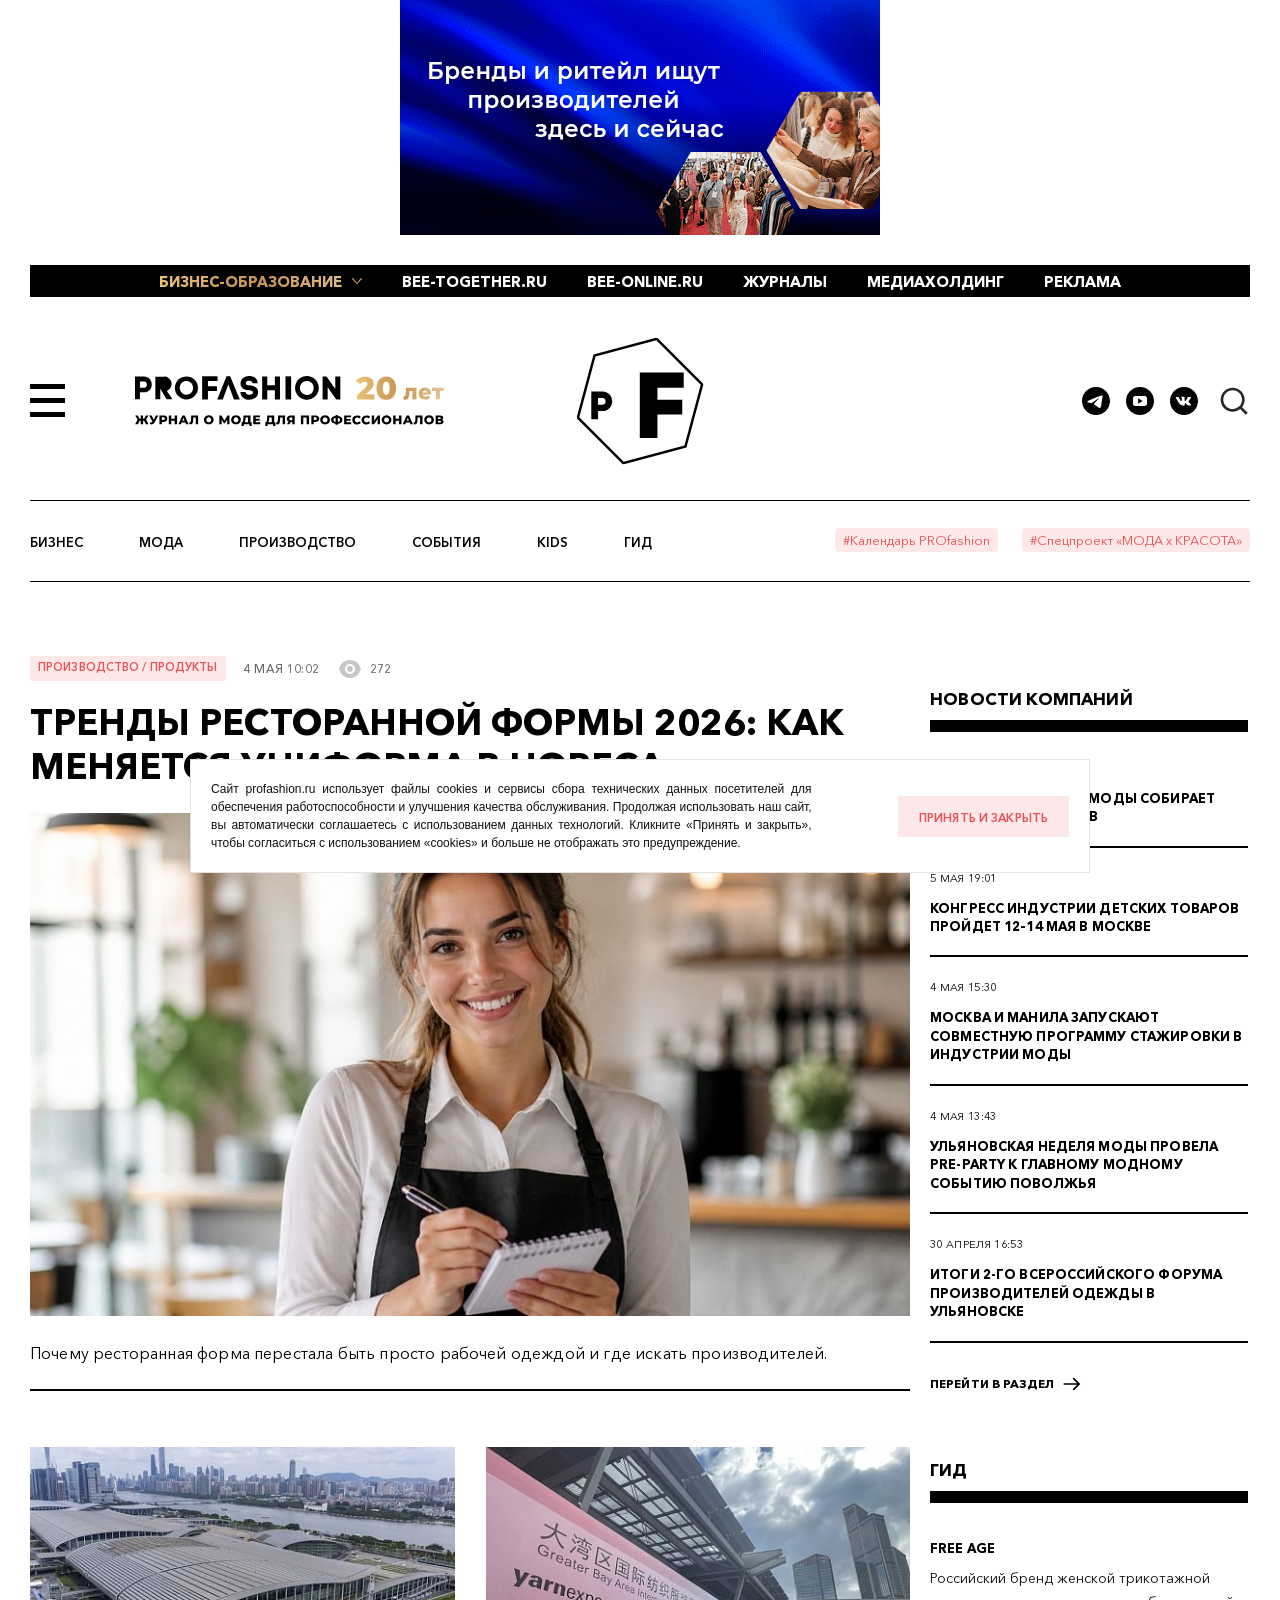
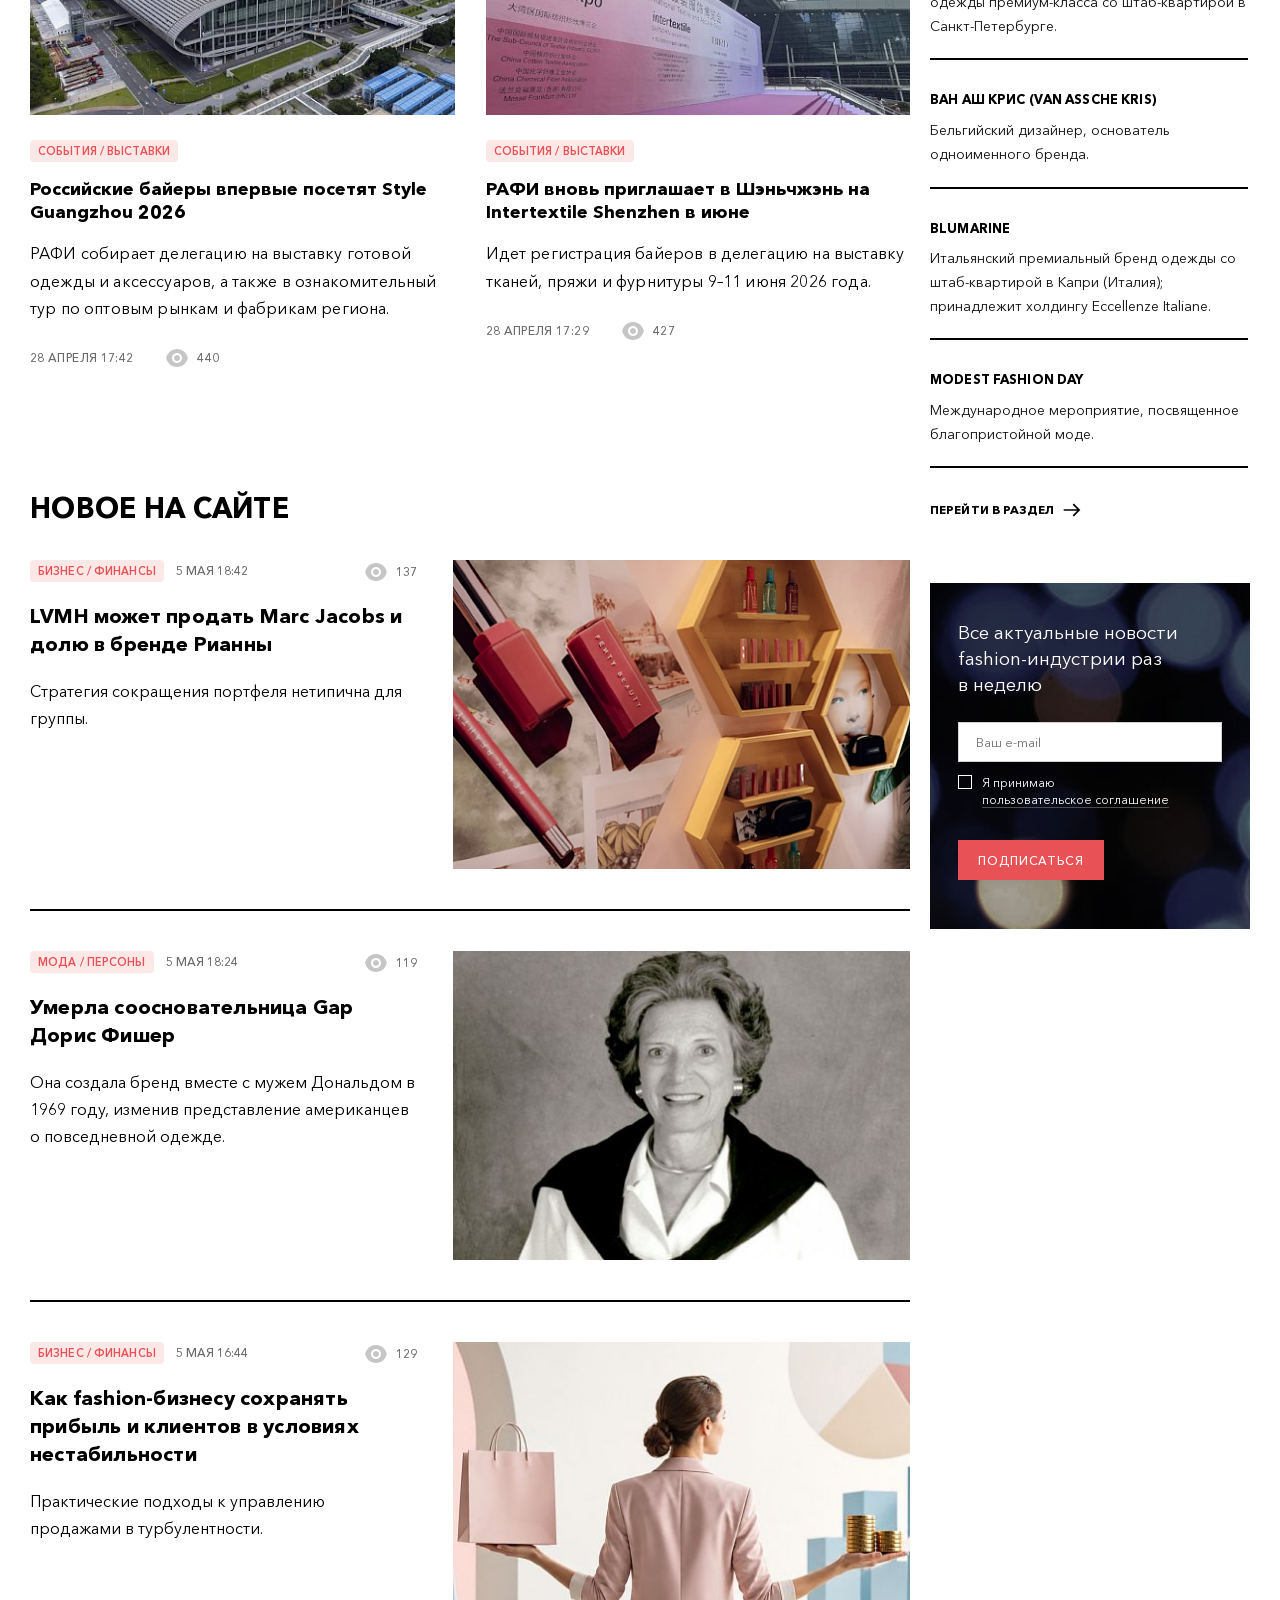
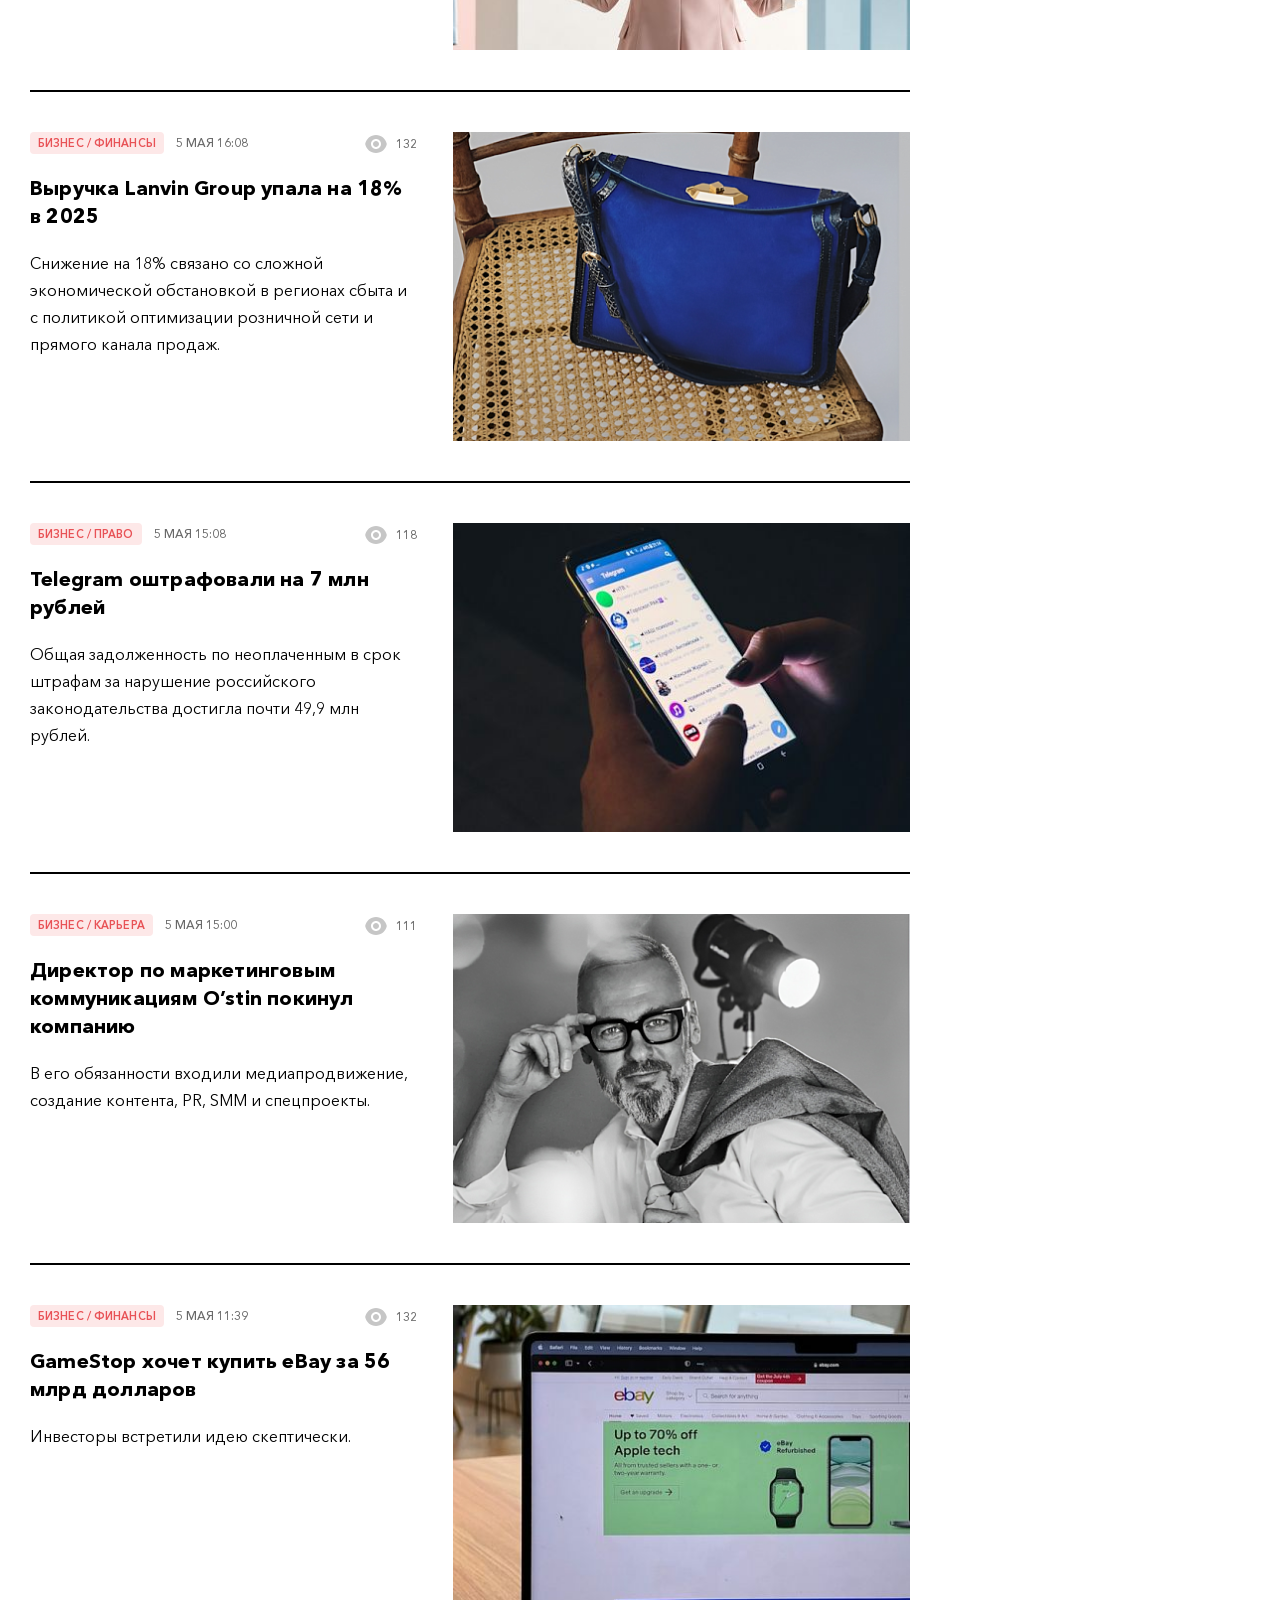
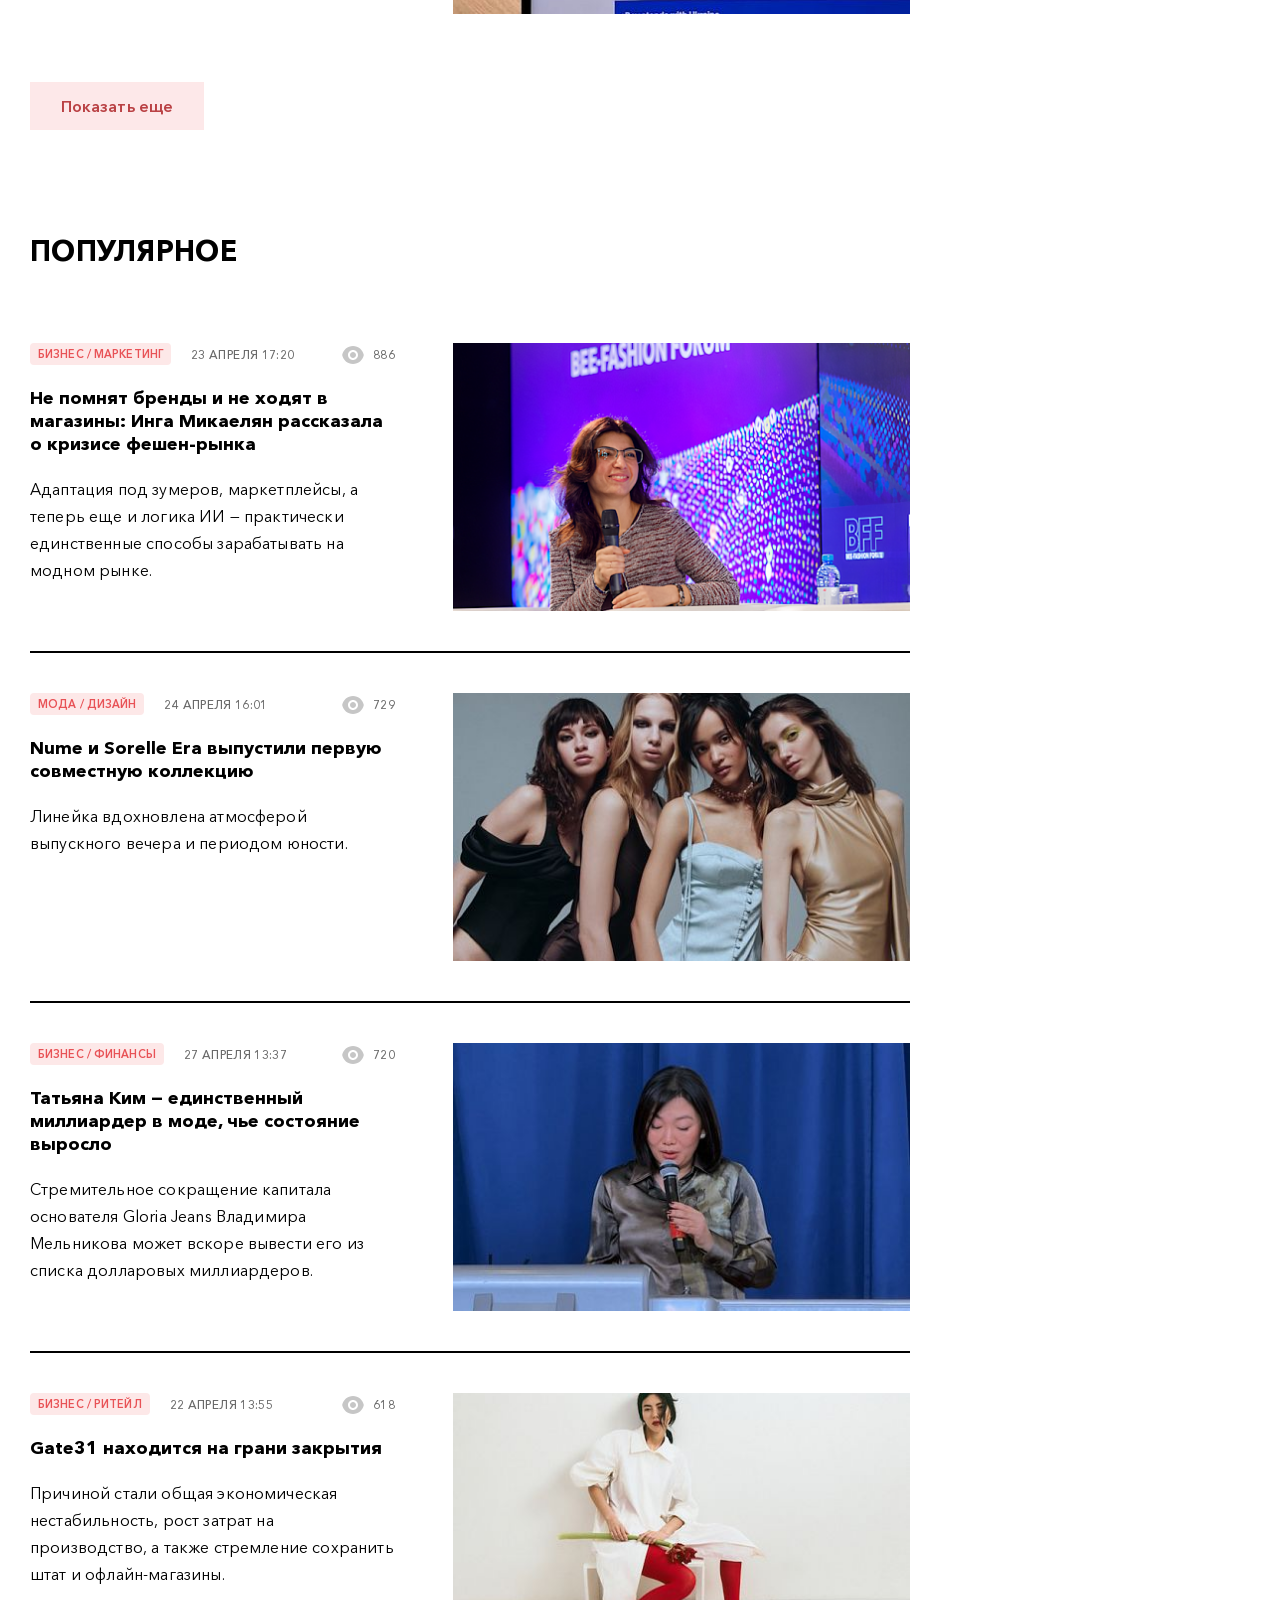
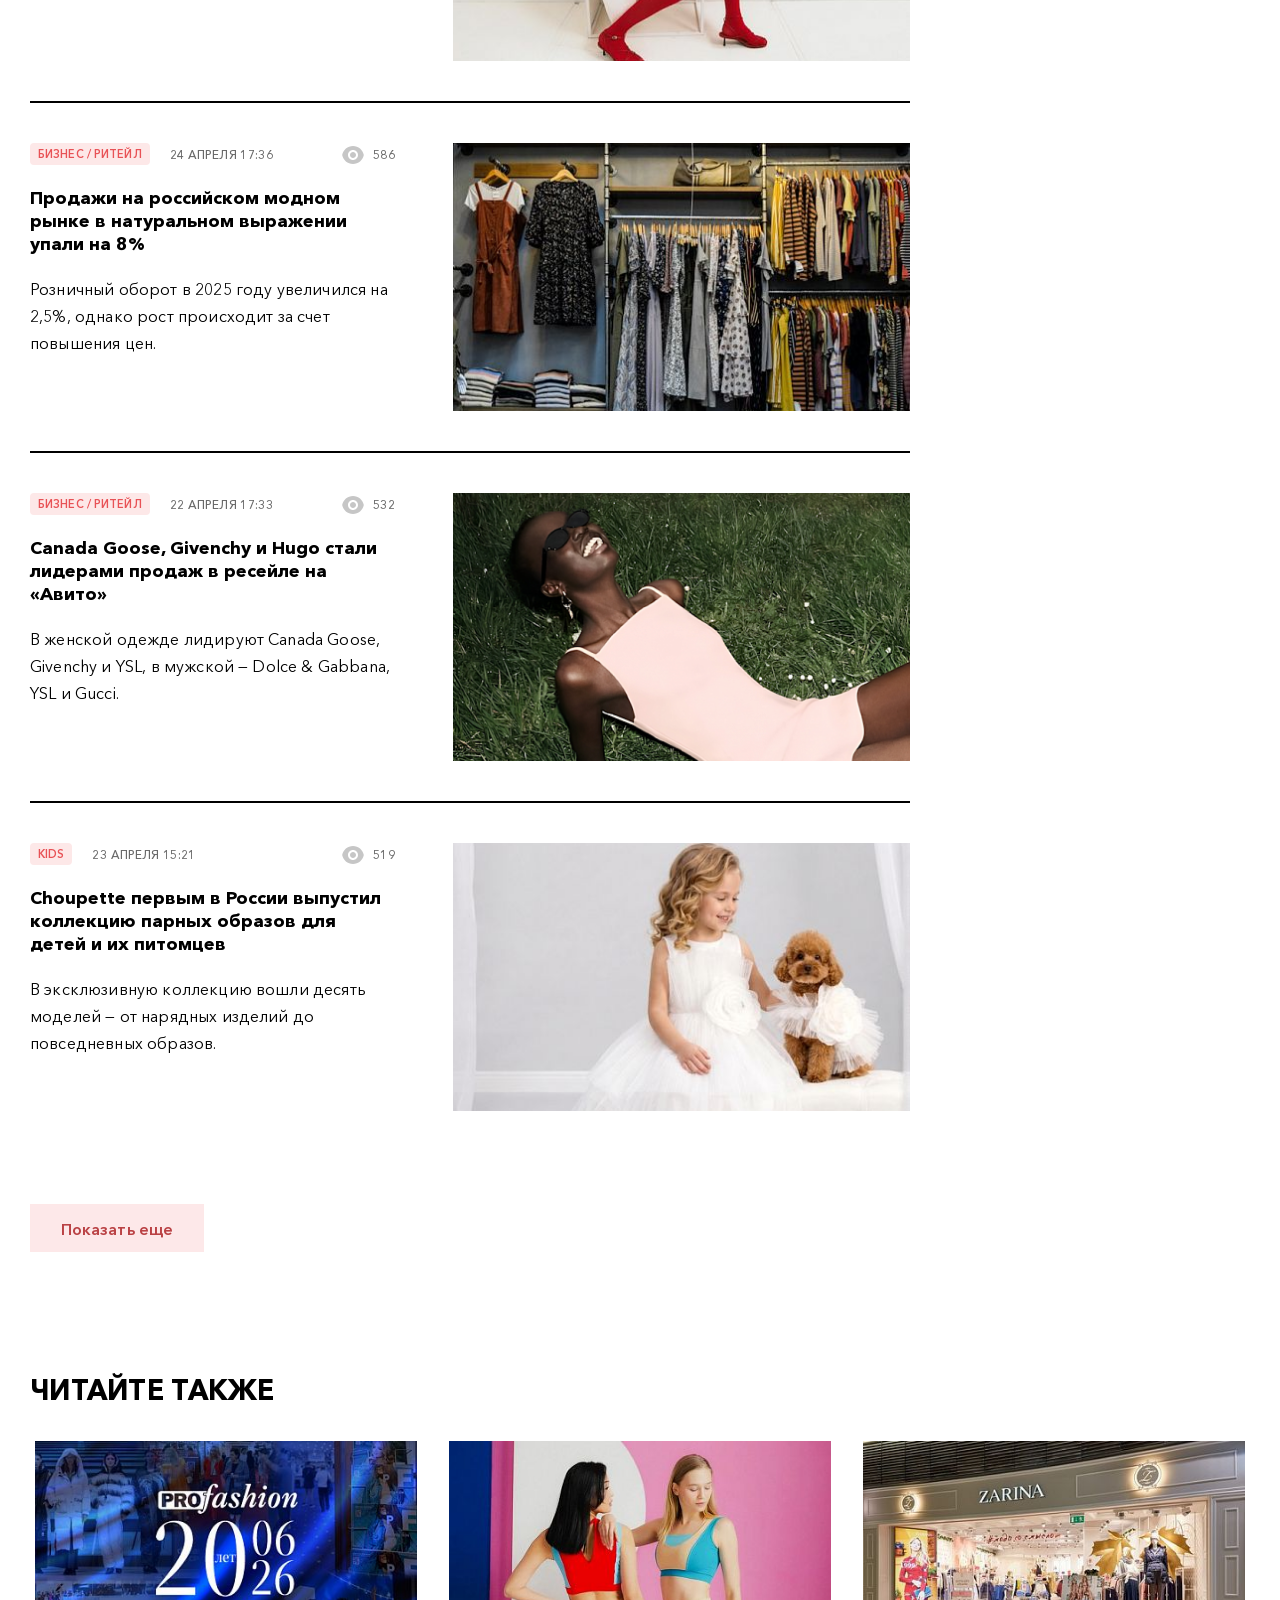
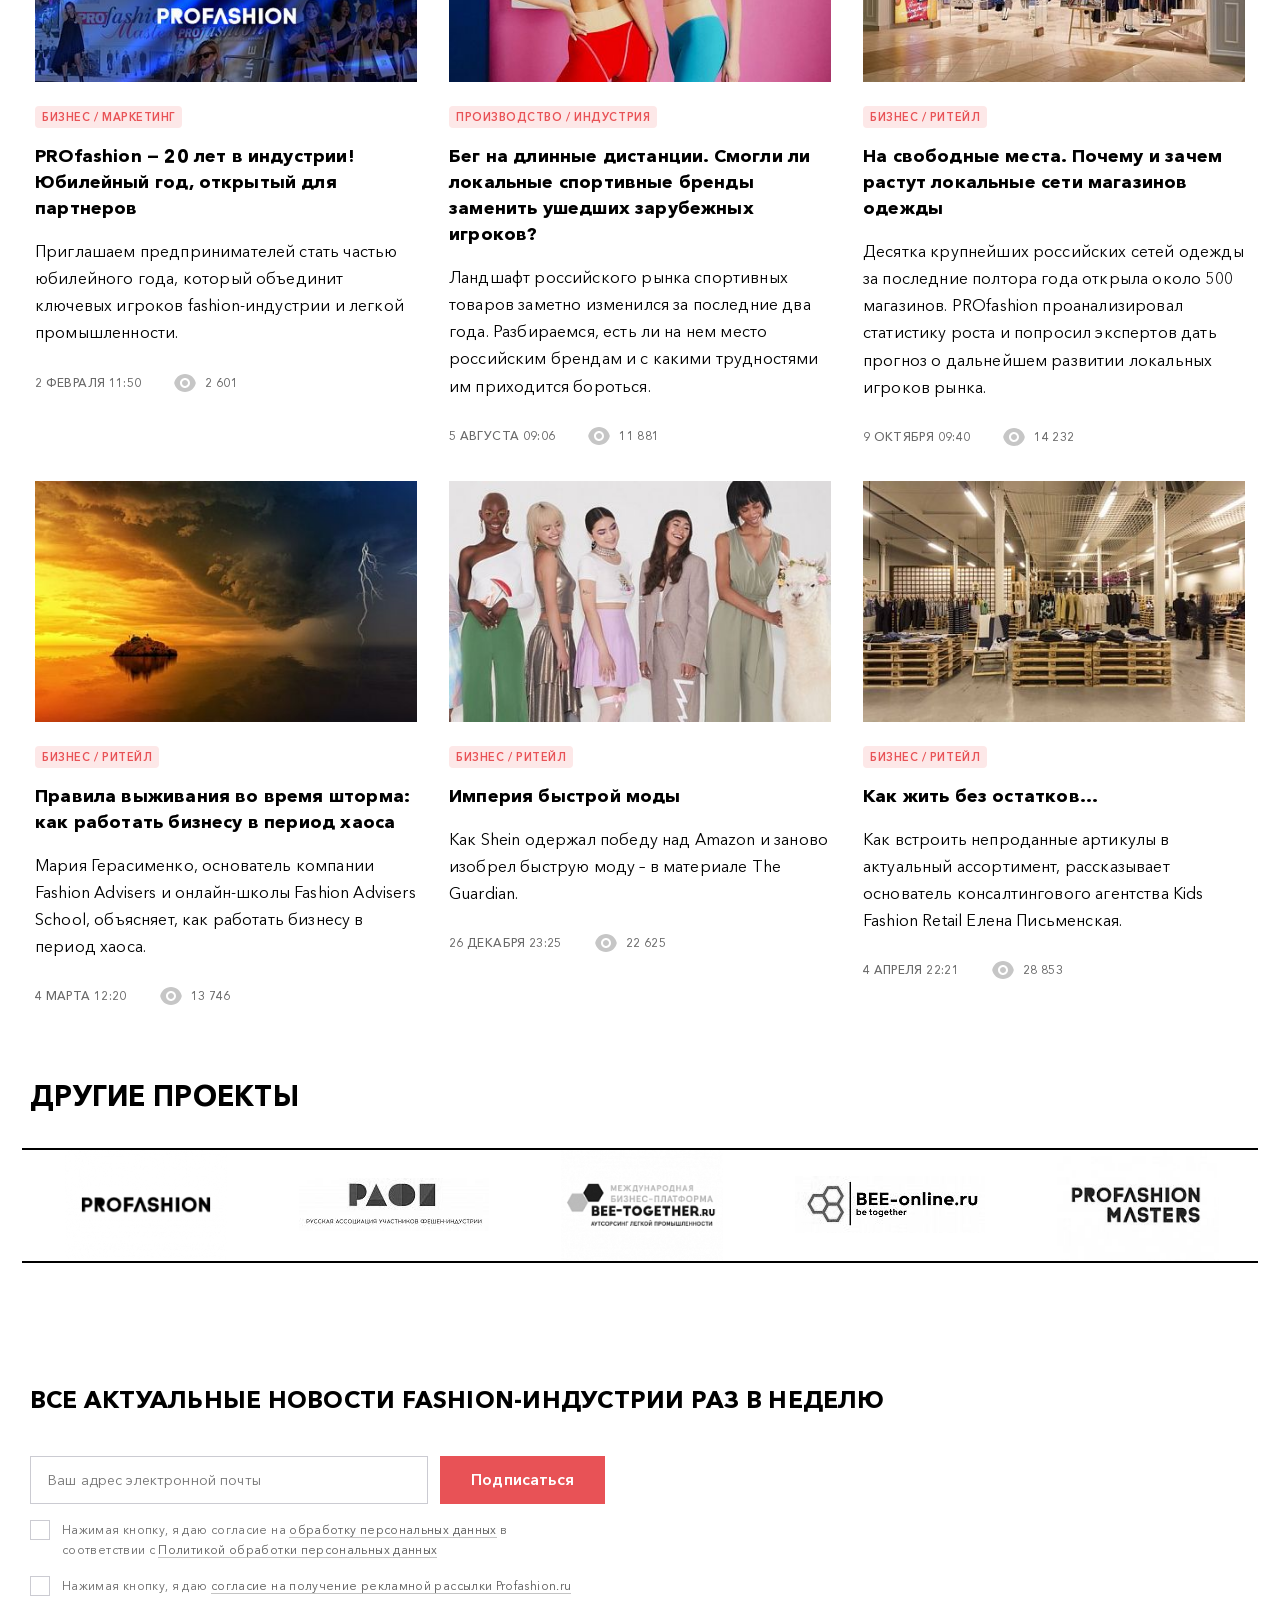
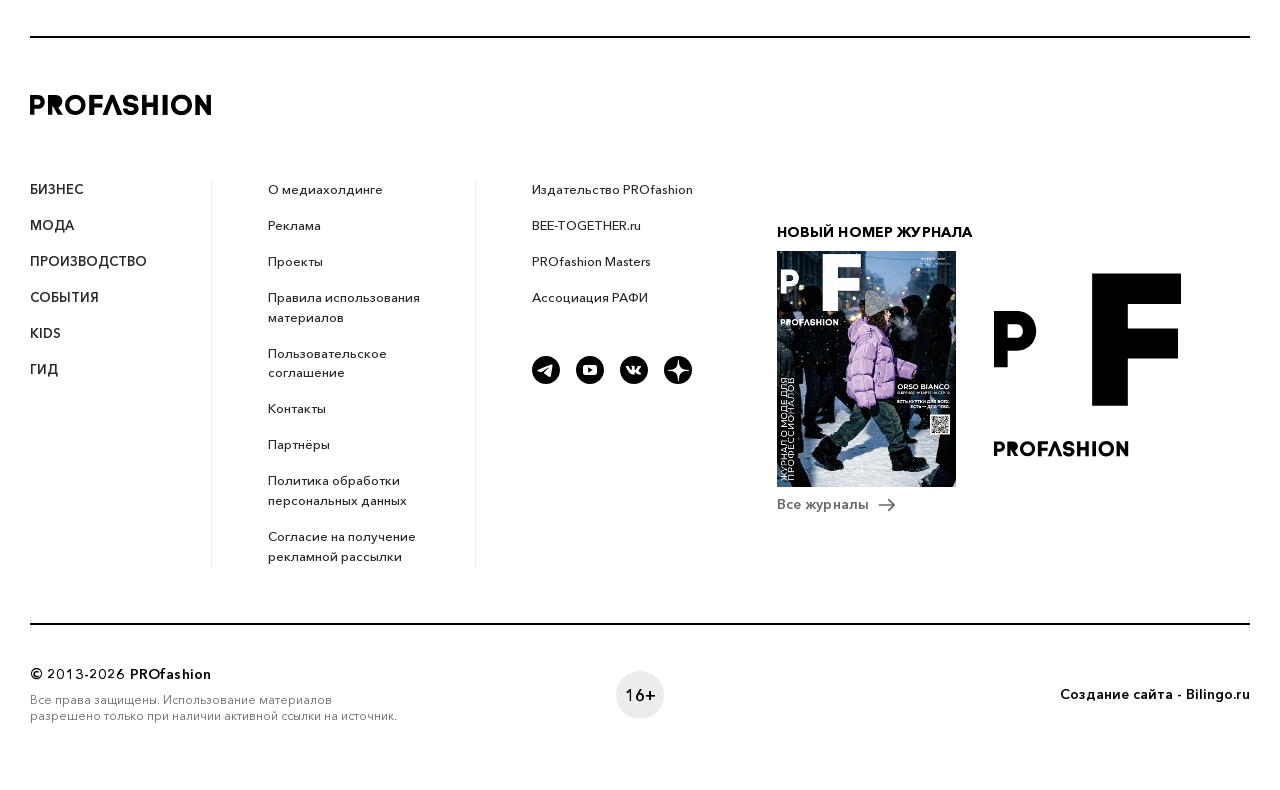
==== commit 98a44ef7: "update Изменения в шапке - убрать лишний левый отступ у логотипа - поставить векторный логотип - лог" ====
--- a/01-main.html
+++ b/01-main.html
@@ -179,10 +179,16 @@
 			<div class="header-inner">
 				<div class="container">
 					<ul class="header-links">
-  	              <li><a href="/biznes-zavtraki/">Бизнес-завтраки</a></li>
+  	              <li class="header-link-business"><a href="#">Бизнес-образование</a>
+                    <ul>
+                        <li><a href="#" target="_blank">Fashion Practicum Week</a></li>
+                        <li><a href="#" target="_blank">Вебинары цифровой платформы BEE-online.ru</a></li>
+                        <li><a href="#" target="_blank">Бизнес-завтраки</a></li>
+                        <li><a href="#" target="_blank">Интенсив «Коммерческий креатив в моде»</a></li>
+                    </ul>
+                  </li>
       	              <li><a href="https://bee-together.ru">Bee-together.ru</a></li>
       	              <li><a href="https://bee-online.ru">bee-online.ru</a></li>
-      	              <li><a href="/tags/bayeram/">БАЙЕРАМ</a></li>
       	              <li><a href="/magazines/">ЖУРНАЛЫ</a></li>
       	              <li><a href="/publishing-house/">МЕДИАХОЛДИНГ</a></li>
       	              <li><a href="/publishing-house/ad/">РЕКЛАМА</a></li>
@@ -192,8 +198,7 @@
 						<div class="logo-container" itemscope itemtype="https://schema.org/Organization">
 							<meta itemprop="name" content="PROfashion">
 							<meta itemprop="url" content="https://profashion.ru">
-							<div class="logo"><img src="local/layout/images/new/200_251.png" alt="PROfashion" itemprop="logo" style="height: 30px;max-width: 300px !important;"/></div>
-																						<div class="header-title header-title-visible">Журнал о моде для профессионалов</div>
+							<div class="logo"><img src="local/layout/images/logo.svg" alt="PROfashion" itemprop="logo"/></div>
 													</div>
 
 												<div class="header-logo-image"><img src="local/layout/images/new/header-logo.svg" alt=""></div>
@@ -236,18 +241,6 @@
 							</div>
 						</div>
 
-						<div class="header-lang">
-							<div class="header-lang-mobile header-lang-list-ru">
-								<img src="local/layout/images/new/arrow.svg" alt="">
-							</div>
-							<div class="header-lang-list">
-								<button data-google-lang="ru" class="header-lang-list-ru active"></button>
-								<button data-google-lang="en" class="header-lang-list-en"></button>
-								<button data-google-lang="it" class="header-lang-list-it"></button>
-								<button data-google-lang="fr" class="header-lang-list-fr"></button>
-							</div>
-						</div>
-
 						<div class="header-print">
 							<div class="header-print-phone">+7 (495) 128-30-20</div>
 							<div class="header-print-email">info@profashion.ru</div>
@@ -471,7 +464,26 @@
 
 	        			<li class=""><a href="/magazines/kids-catalogue/">KIDS catalogue</a></li>
 
-	</ul></div>	</div>
+	</ul></div>
+	<div class="menu-section-list-business">
+        <div class="menu-section-list-business-item">
+            <div class="menu-section-list-business-title"><a href="#">Бизнес-образование</a><span></span></div>
+            <div class="menu-section-list-business-list">
+                <ul>
+                    <li><a href="#" target="_blank">Fashion Practicum Week</a></li>
+                    <li><a href="#" target="_blank">Вебинары цифровой платформы BEE-online.ru</a></li>
+                    <li><a href="#" target="_blank">Бизнес-завтраки</a></li>
+                    <li><a href="#" target="_blank">Интенсив «Коммерческий креатив в моде»</a></li>
+                </ul>
+            </div>
+        </div>
+        <div class="menu-section-list-business-item"><a href="https://bee-together.ru">Bee-together.ru</a></div>
+        <div class="menu-section-list-business-item"><a href="https://bee-online.ru">bee-online.ru</a></div>
+        <div class="menu-section-list-business-item"><a href="/magazines/">ЖУРНАЛЫ</a></div>
+        <div class="menu-section-list-business-item"><a href="/publishing-house/">МЕДИАХОЛДИНГ</a></div>
+        <div class="menu-section-list-business-item"><a href="/publishing-house/ad/">РЕКЛАМА</a></div>
+    </div>
+	</div>
 </div>
 						<div class="menu-bottom">
 							<div class="menu-subscribe">
@@ -493,7 +505,8 @@
 							<div class="menu-social">
 								<a href="https://t.me/PROfashionChannel" target="_blank"><img src="local/layout/images/new/footer-social-telegram.svg" loading="lazy" alt="" /></a>
 <a href="https://www.youtube.com/channel/UC2c_djW8Mf6KLrmB5TOuP_w" target="_blank"><img src="local/layout/images/new/footer-social-youtube.svg" loading="lazy" alt="" /></a>
-<a href="https://vk.com/profashion" target="_blank"><img src="local/layout/images/new/footer-social-vk.svg" loading="lazy" alt="" /></a>							</div>
+<a href="https://vk.com/profashion" target="_blank"><img src="local/layout/images/new/footer-social-vk.svg" loading="lazy" alt="" /></a>
+<a href="https://dzen.ru/id/5c11272d34cf4e00ab025ac5" target="_blank"><img src="local/layout/images/new/footer-social-dzen.svg" loading="lazy" alt="" /></a>							</div>
 						</div>
 					</div>
 					<!-- menu END -->
@@ -1281,7 +1294,8 @@
 					<div class="footer-social">
 						<a href="https://t.me/PROfashionChannel" target="_blank"><img src="local/layout/images/new/footer-social-telegram.svg" loading="lazy" alt="" /></a>
 <a href="https://www.youtube.com/channel/UC2c_djW8Mf6KLrmB5TOuP_w" target="_blank"><img src="local/layout/images/new/footer-social-youtube.svg" loading="lazy" alt="" /></a>
-<a href="https://vk.com/profashion" target="_blank"><img src="local/layout/images/new/footer-social-vk.svg" loading="lazy" alt="" /></a>					</div>
+<a href="https://vk.com/profashion" target="_blank"><img src="local/layout/images/new/footer-social-vk.svg" loading="lazy" alt="" /></a>
+<a href="https://dzen.ru/id/5c11272d34cf4e00ab025ac5" target="_blank"><img src="local/layout/images/new/footer-social-dzen.svg" loading="lazy" alt="" /></a>					</div>
 				</div>
 			</div>
 			<div class="footer-magazine-container">
@@ -1311,7 +1325,8 @@
 			<div class="footer-social">
 				<a href="https://t.me/PROfashionChannel" target="_blank"><img src="local/layout/images/new/footer-social-telegram.svg" loading="lazy" alt="" /></a>
 <a href="https://www.youtube.com/channel/UC2c_djW8Mf6KLrmB5TOuP_w" target="_blank"><img src="local/layout/images/new/footer-social-youtube.svg" loading="lazy" alt="" /></a>
-<a href="https://vk.com/profashion" target="_blank"><img src="local/layout/images/new/footer-social-vk.svg" loading="lazy" alt="" /></a>			</div>
+<a href="https://vk.com/profashion" target="_blank"><img src="local/layout/images/new/footer-social-vk.svg" loading="lazy" alt="" /></a>
+<a href="https://dzen.ru/id/5c11272d34cf4e00ab025ac5" target="_blank"><img src="local/layout/images/new/footer-social-dzen.svg" loading="lazy" alt="" /></a>			</div>
 			<div class="footer-age">
 				<div class="footer-age-inner">16+</div>
 			</div>
@@ -1326,12 +1341,6 @@
 
 <a href="#" class="up-link"></a>
 
-</div>
-<div class="cookie-popup" id="cookiePopup">
-    Продолжая использовать сайт, вы соглашаетесь с политикой конфиденциальности
-    и обработкой файлов cookies.
-    <br>
-    <button id="cookieAccept">Хорошо</button>
 </div>
 <!-- wrapper END -->
 <div
@@ -1497,7 +1506,6 @@
     };
 });
 </script>
-<script src="//translate.google.com/translate_a/element.js?cb=TranslateInit"></script>
 <script>
 // скрипты для куки баннера
 
--- a/local/layout/css/styles.css
+++ b/local/layout/css/styles.css
@@ -807,11 +807,13 @@
 	align-items: center;
 	justify-content: center;
 	padding-inline: 128px;
-	column-gap: 44px;
+	column-gap: 40px;
 	background-color: #000;
 	margin-top: 0;
 	border: none;
 	margin-bottom: 40px;
+    z-index: 1;
+    position: relative;
 }
 
 .fixed .header-links {
@@ -820,15 +822,12 @@
 
 .menu-open .header-links {
     display: none;
-}
-
-.menu-open .header-top {
-    padding-top: 10px;
 }
 
 .header-links li {
 	margin: 0;
 	padding: 0;
+    position: relative;
 }
 
 .header-links li::before {
@@ -836,19 +835,34 @@
 }
 
 .header-links li a{
-	font-size: 13px;
+	font-size: 15px;
+    white-space: nowrap;
 	color: #fff;
-	font-weight: 700;
+	font-weight: 750;
 	text-transform: uppercase;
 	font-family: 'Avenir Next Demi';
 }
 
-.fixed .header-logo-image {
-	margin-right: auto;
-}
-
+.header-links li.header-link-business > a {display:flex; align-items:center; background:linear-gradient(90deg, #EAC175 0%, #C69552 50%, #E5C596 100%); -webkit-background-clip:text; -webkit-text-fill-color:transparent; background-clip:text; text-fill-color:transparent; text-decoration:none}
+.header-links li.header-link-business > a::after {content:""; display:block; margin:0 0 0 10px; width:10px; height:7px; background:url(../images/header-link-business.svg) no-repeat; background-size:100%}
+.header-links li.header-link-business:hover > a::after {transform:rotate(-180deg)}
+.header-links li ul {display:none; position:absolute; left:-20px; top:100%; margin:5px 0 0 0; white-space:nowrap; border:1px solid #C8C8C8; padding:20px; background:#FFFFFF; box-shadow:0px 4px 25px rgba(0, 0, 0, 0.15); list-style:none}
+.header-links li ul::before {content:""; position:absolute; left:-1px; top:-6px; right:-1px; height:6px}
+.header-links li:hover ul {display:block}
+.header-links li ul li {margin:15px 0 0 0; padding:0; height:17px; display:block}
+.header-links li ul li:first-child {margin:0}
+.header-links li ul li a {display:block; color:#656565; font-weight:normal; font-size:14px; line-height:17px; text-transform:uppercase; transition:color 0.2s; text-decoration:none}
+.header-links li ul li a:hover {color:#000000}
+
+.header-logo-image {flex-grow:1; display:flex; justify-content:center}
+.header-logo-image img {display:block; position:absolute; left:50%; top:50%; width:127px; transform:translate(-50%, -50%)}
+
+.menu-open .header-logo-image img,
+.fixed .header-logo-image img {width:70px}
+
+.menu-open .header-top,
 .fixed .header-top {
-    height: 71px;
+    height: 90px;
 }
 
 @media screen and (max-width: 1159px) {
@@ -878,16 +892,6 @@
 
 
 
-}
-
-@media screen and (max-width: 1430px) {
-    .header-links li a {
-        font-size: 10px;
-    }
-    .header-links{
-        padding: 10px;
-        /* justify-content: space-between; */
-    }
 }
 
 .fixed .header-inner {
@@ -934,9 +938,6 @@
     height: 9999px;
     background: rgb(0 0 0 / 30%);
 }
-.menu-open .header-top {
-    height: 71px;
-}
 .fixed .header-inner .container {
     height: auto;
 }
@@ -945,10 +946,6 @@
 }
 
 @media screen and (max-width: 1159px) {
-    .menu-open .header-top {
-        height: 60px;
-        padding-top: 0;
-    }
 
     .menu-open .header-inner {
         border-bottom: 1px solid #e7e7e8;
@@ -973,10 +970,18 @@
 
 .header-top {
 	display: flex;
-}
-
-.fixed .header-top {
-    padding-top: 10px;
+    align-items: center;
+    position:relative;
+    height: 127px;
+}
+
+@media screen and (max-width: 1159px) {
+    .header-top {
+        height: 60px;
+    }
+    .menu-open .header-top {
+        height: 60px;
+    }
 }
 
 .header-space {
@@ -1003,40 +1008,24 @@
 .logo-container {
 		display: flex;
 		flex-direction: column;
-		margin-right: 270px;
 }
 
 @media screen and (max-width: 1159px) {
     .logo-container {
-        margin: 0;
-    }
-}
-
-.fixed .logo-container,
-.menu-open .logo-container {
-    margin-left: 40px;
-    justify-content: end;
-    margin-top: 4px;
+        flex-grow: 1;
+    }
 }
 
 .logo {
-	display: flex;
-	align-items: center;
-    float: left;
-    width: 200px;
-    height: 25px;
-    margin: 51px 0 9px;
-    /* background: url("../images/new/logo.svg") no-repeat; */
-    background-size: 100%;
-    position: relative;
+    min-width: 309px;
+    max-width: 309px;
 }
 .logo a {
     display: block;
-    position: absolute;
-    inset: 0;
 }
 .logo img {
-    /* display: none; */
+    display: block;
+    width: 100%;
 }
 
 @media screen and (max-width: 1159px) {
@@ -1046,91 +1035,24 @@
     }
 
     .logo {
-        width: 120px;
-        /* height: 14px; */
-        margin: 0 0 0;
-    }
-}
-
-.fixed .logo {
-    width: 149px;
-    height: 32px;
-    margin: 14px 0 0;
-}
-
-@media screen and (max-width: 1159px) {
+        min-width: 247px;
+        max-width: 247px;
+    }
     .fixed .logo {
-        width: 126px;
-        /* height: 27px; */
-        margin: 24px 0 0;
-    }
-}
-
-.fixed .logo,
-.menu-open .logo {
-    width: 200px;
-    /* height: 43px;
-    margin: 22px 0 0; */
-    margin: 0;
-}
-
-@media screen and (max-width: 1159px) {
-    .fixed .logo,
-    .menu-open .logo {
-        /* width: 126px;
-        height: 27px;
-        margin: 24px 0 0; */
-        width: 120px;
-    }
-}
-
-.header-title {
-    display: none;
-    float: left;
-    font-size: 13px;
-    line-height: normal;
-		text-transform: uppercase;
-    font-weight: 750;
-    color: #000;
-}
-.header-title-visible {
-    display: block;
-}
-.fixed .header-title {
-    /* margin-top: 14px;
-    line-height: 32px; */
-}
-
-@media screen and (max-width: 1159px) {
-    .header-title {
-        display: none;
-    }
-    .header-title-visible {
-        display: none;
-    }
-}
-
-.menu-open .header-title {
-    margin: 0 !important;
-    /* display: block;
-    margin-left: 39px;
-    line-height: 40px;
-    padding-left: 39px;
-    margin-top: 24px;
-    border-left: 1px solid #e9e9e9; */
-}
-
-@media screen and (max-width: 1159px) {
-    .menu-open .header-title {
-        display: none;
+        height:20px;
+        position:relative;
+        overflow:hidden;
+    }
+    .fixed .logo img {
+        max-height: none;
     }
 }
 
 .menu-link {
-    float: left;
-    width: 35px;
+    min-width: 35px;
+    max-width: 35px;
     height: 33px;
-    margin: 58px 40px 0 0;
+    margin: 0 70px 0 0;
     border-top: 5px solid #000;
     border-bottom: 5px solid #000;
     position: relative;
@@ -1162,19 +1084,16 @@
     background: #e85256;
 }
 
-.fixed .menu-link {
-    margin: 21px 0 0;
-}
-
 @media screen and (max-width: 1159px) {
     .fixed .menu-link,
     .menu-link {
-        margin: 0 0 0;
         order: 4;
         border-top-width: 3px;
         border-bottom-width: 3px;
-        width: 20px;
+        min-width: 20px;
+        max-width: 20px;
         height: 19px;
+        margin:0;
     }
 
     .menu-link::before, .menu-link::after {
@@ -1187,7 +1106,7 @@
 
 .menu-open .menu-link {
     border-color: transparent;
-    margin: 23px 0 0;
+    margin: 0 70px 0 0;
 }
 .menu-open .menu-link::before {
     transform: rotate(-45deg);
@@ -1201,8 +1120,9 @@
         /* margin: 25px 0 0; */
         z-index: 100;
         position: absolute;
-        top: 0px;
-        right: 30px;
+        top: 18px;
+        right: 0;
+        margin:0;
     }
 }
 
@@ -1258,7 +1178,7 @@
 }
 
 .header-socials {
-	margin: 67px 20px 0 auto;
+	margin: 0;
 }
 
 .header-socials ul{
@@ -1278,21 +1198,22 @@
 	content: none;
 }
 
+.header-socials ul li img {
+	display:block;
+}
+
 .menu-open .header-socials {
     display: none;
 }
-.fixed .header-socials {
-	margin-top: 23px;
-}
-
 .header-search {
-    float: right;
-    margin: 65px 24px 0 0;
-    width: 32px;
+    margin: 0 0 0 20px;
+    min-width: 32px;
+    max-width: 32px;
     position: relative;
 }
 .header-search.open {
-    width: 248px;
+    min-width: 248px;
+    max-width: 248px;
     height: 30px;
     margin-left: auto;
 }
@@ -1312,13 +1233,13 @@
 @media screen and (max-width: 1159px) {
 
     .header-search-link {
-        width: 20px;
-        height: 20px;
+        width: 28px;
+        height: 28px;
     }
 
     .header-search-link svg {
-        width: 20px;
-        height: 20px;
+        width: 28px;
+        height: 28px;
     }
 }
 
@@ -1385,37 +1306,32 @@
     fill: #e85256;
 }
 
-.fixed .header-search {
-    margin: 21px 29px 0 0;
-}
-
 @media screen and (max-width: 1159px) {
     .fixed .header-search,
     .header-search {
-        margin: 0px 20px 0 0;
+        min-width:28px;
+        max-width:28px;
+        margin: 0px 32px 0 0;
         order: 3;
     }
     .header-search.open {
-        width: 165px;
-    }
-
-    .header-search.open + .header-lang{
-        display: none;
+        min-width: 165px;
+        max-width: 165px;
     }
 
     .header-search-submit button {
-        width: 20px;
-        height: 20px;
+        width: 28px;
+        height: 28px;
     }
 
     .header-search-submit button svg{
-        width: 20px;
-        height: 20px;
+        width: 28px;
+        height: 28px;
     }
 
     .header-search-submit {
         top: 1px;
-        right: 12px;
+        right: 0;
     }
 
     .header-search-input input {
@@ -1423,7 +1339,8 @@
     }
 
     .header-search.open {
-        width: 140px;
+        min-width: 140px;
+        max-width: 140px;
     }
 }
 
@@ -1431,196 +1348,9 @@
     display: none;
 }
 
-.header-lang {
-    float: right;
-    margin: 70px 0px 0 0;
-		position: relative;
-}
-.header-lang-mobile {
-    /* display: none; */
-}
-/* .header-search.open + .header-lang {
-    display: none;
-} */
-
 .container:has(.header-search.open) .header-socials {
     display: none;
 }
-.header-lang-list button {
-    float: left;
-    width: 100%;
-    height: 40px;
-    /* margin: 0 0 0 10px; */
-    /* border: 1px solid #e9e9e9; */
-    border: none;
-    font-weight: normal;
-    font-size: 19px;
-    line-height: 38px;
-    text-align: center;
-    color: #000;
-    text-decoration: none;
-    cursor: pointer;
-    background-color: #fff;
-}
-.header-lang-list button.active {
-    display: none;
-}
-.header-lang-list button:hover {
-    background: rgba(181, 182, 191, 0.25);
-}
-.header-lang-list-ru::before {
-    content: "Ru";
-}
-.header-lang-list-en::before {
-    content: "En";
-}
-.header-lang-list-it::before {
-    content: "It";
-}
-.header-lang-list-fr::before {
-    content: "Fr";
-}
-
-.header-lang-list {
-	display: none;
-}
-
-.header-lang.open .header-lang-list {
-	display: block;
-	position: absolute;
-	left: -12px;
-	top: 15px;
-	width: 62px;
-	margin-top: 12px;
-	border: 1px solid #e4e4e4;
-	background: #fff;
-	z-index: 99;
-}
-
-.header-lang-mobile {
-	display: block;
-	font-weight: normal;
-	font-size: 19px;
-	font-weight: 500;
-	text-align: center;
-	line-height: normal;
-	color: #000;
-	text-decoration: none;
-	cursor: pointer;
-	display: flex;
-	align-items: center;
-}
-
-.header-lang-mobile img{
-	width: 20px;
-	height: 20px;
-	margin-left: 5px;
-}
-
-.fixed .header-lang {
-	margin-top: 26px;
-    /* display: none; */
-}
-
-@media screen and (max-width: 1159px) {
-    .fixed .header-lang,
-    .header-lang {
-        margin: 0 20px 0 auto;
-        position: relative;
-    }
-
-    .header-lang-mobile {
-        font-size: 13px;
-    }
-
-    .header-lang-mobile img{
-        width: 16px;
-        height: 16px;
-    }
-
-    .header-lang-list button {
-        font-size: 13px;
-    }
-    /* .header-lang-mobile {
-        display: block;
-        width: 40px;
-        height: 40px;
-        border: 1px solid #e9e9e9;
-        font-weight: normal;
-        font-size: 13px;
-        line-height: 38px;
-        text-align: center;
-        color: #292929;
-        text-decoration: none;
-        cursor: pointer;
-    } */
-    /* .header-lang-list {
-        display: none;
-    } */
-    /* .header-lang-list::before {
-        content: "";
-        display: block;
-        width: 22px;
-        height: 20px;
-        position: absolute;
-        left: 50%;
-        top: -9px;
-        margin-left: -11px;
-        background: url("../images/header-lang-mobile-arrow.svg") no-repeat;
-    } */
-    /* .header-lang.open .header-lang-list {
-        display: block;
-        position: absolute;
-        left: -12px;
-        top: 100%;
-        width: 62px;
-        margin-top: 12px;
-        border: 1px solid #e4e4e4;
-        background: #fff;
-        z-index: 99;
-    } */
-    /* .header-lang-list button {
-        float: none;
-        width: auto;
-        height: 51px;
-        border: none;
-        border-top: 1px solid #e4e4e4;
-        text-align: left;
-        line-height: 51px;
-        padding: 0 0 0 14px;
-        position: relative;
-        margin: 0;
-    }
-    .header-lang-list button:first-child {
-        border-top: none;
-    }
-    .header-lang-list button.active {
-        display: block;
-    }
-    .header-lang-list button.active::after {
-        content: "";
-        display: inline-block;
-        vertical-align: middle;
-        width: 9px;
-        height: 6px;
-        background: url("../images/header-lang-mobile.svg") no-repeat;
-        margin: -2px 0 0 6px;
-    } */
-}
-
-.menu-open .header-lang {
-    display: none;
-}
-
-/* .header-lang-list button.active::after {
-    content: "";
-    display: inline-block;
-    vertical-align: middle;
-    width: 9px;
-    height: 6px;
-    background: url("../images/new/list-selected.svg") no-repeat;
-    margin: -2px 0 0 6px;
-} */
 
 .banner-header {
     position: absolute;
@@ -1959,6 +1689,25 @@
     }
 }
 
+.menu-section-list-business {display:none}
+
+@media screen and (max-width: 1159px) {
+    .menu-section-list-business {display:block; background:#000000; margin:20px -40px; padding:15px 40px}
+    .menu-section-list-business-item {margin:15px 0 0 0}
+    .menu-section-list-business-item:first-child {margin:0}
+    .menu-section-list-business-item > a {display:block; font-weight:normal; font-size:14px; line-height:17px; text-transform:uppercase; color:#FFFFFF; text-decoration:none}
+    .menu-section-list-business-title {display:flex; align-items:center}
+    .menu-section-list-business-title a {display:block; font-weight:normal; font-size:14px; line-height:17px; text-transform:uppercase; background:linear-gradient(90deg, #EAC175 0%, #C69552 50%, #E5C596 100%); -webkit-background-clip:text; -webkit-text-fill-color:transparent; background-clip:text; text-fill-color:transparent; text-decoration:none}
+    .menu-section-list-business-title span {display:block; margin:0 0 0 10px; width:10px; height:7px; background:url(../images/header-link-business.svg) no-repeat; background-size:100%}
+    .menu-section-list-business-item.open .menu-section-list-business-title span {transform:rotate(-180deg)}
+    .menu-section-list-business-list {display:none; margin:0 0 25px 0}
+    .menu-section-list-business-item.open .menu-section-list-business-list {display:block}
+    .menu-section-list-business-list ul {margin:0; padding:0; list-style:none}
+    .menu-section-list-business-list ul li {margin:10px 0 0 0; padding:0; font-size:14px; line-height:17px}
+    .menu-section-list-business-list ul li::before {display:none}
+    .menu-section-list-business-list ul li a {display:block; color:rgba(255, 255, 255, 0.75); text-decoration:none}
+}
+
 .menu-bottom {
     margin: 43px 0 0;
     border-top: 1px solid #e7e7e7;
@@ -1971,7 +1720,7 @@
 
 @media screen and (max-width: 1159px) {
     .menu-bottom {
-        margin: 41px 0 0;
+        margin: 0; border-top:none;
     }
 }
 
@@ -6608,94 +6357,70 @@
     text-decoration: none;
 }
 .magazine-archive-list {
-    margin: 0 -11px;
-    font-size: 0;
-    line-height: 0;
-    letter-spacing: -1px;
+    margin: 66px -15px 0 -15px;
+    display: flex;
+    flex-wrap: wrap;
+    gap:30px 0
 }
 .magazine-archive-item {
-    display: inline-block;
-    vertical-align: top;
-    width: 33.33%;
-    padding: 32px 15px 24px;
+    min-width:calc(33.33% - 30px);
+    max-width:calc(33.33% - 30px);
+    margin:0 15px;
+    position: relative;
 }
 .magazine-archive-item-preview {
-    position: relative;
-}
-.magazine-archive-item-preview-inner {
-    position: relative;
+    position: relative
 }
 .magazine-archive-item-preview img {
     display: block;
     width: 100%;
 }
-.magazine-archive-item-preview .btn {
-    display: block;
-    position: absolute;
-    width: 179px;
-    height: 48px;
-    padding: 0;
-    left: 50%;
-    bottom: 97px;
-    transform: translateX(-50%);
-    font-size: 16px;
-    font-weight: 700;
-    line-height: 48px;
-    letter-spacing: .01em;
-    color: #ba4245;
-    background-color: #fde8e8;
-    text-transform: none;
-}
+
 .magazine-archive-item-preview-text {
     position: absolute;
-    left: 0;
-    top: 0;
-    right: 0;
-    background: #fff;
-    box-shadow: 0 0 10px rgb(0 0 0 / 25%);
+    left: 100%;
+    top: 59px;
+    margin: 0 0 0 30px;
+    width: calc(100% - 20px);
     opacity: 0;
-    padding: 10px;
     transition: opacity 0.2s;
-    font-size: 12px;
-    line-height: 14px;
-    letter-spacing: 0;
-}
+}
+.magazine-archive-item-preview-text-title {margin:0 0 15px 0; font-weight:700; font-size:16px; line-height:20px; color:#000000; text-transform:uppercase}
+.magazine-archive-item-preview-text-anonce {font-size:14px; line-height:17px; letter-spacing:0; color:#656565}
+.magazine-archive-item-preview-text-anonce p {margin:10px 0 0 0}
+.magazine-archive-item-preview-text-anonce p:first-child {margin:0}
+.magazine-archive-item-preview-text-anonce ul {margin:0; padding:0; list-style:none}
+.magazine-archive-item-preview-text-anonce ul li {margin:10px 0 0 0; padding:0 0 0 13px}
+.magazine-archive-item-preview-text-anonce ul li:first-child {margin:0}
+.magazine-archive-item-preview-text-anonce ul li::before {width:4px; height:4px; background:#E85256; left:0; top:8px}
+.magazine-archive-item-btns {margin:10px 0 0 0; display:flex; gap:0 10px; position:relative}
+.magazine-archive-item-read,
+.magazine-archive-item-download {flex:1}
+.magazine-archive-item-read a {display:flex; height:38px; border:1px solid #E85256; align-items:center; justify-content:center; background:#FFFFFF; color:#E85256; font-weight:700; font-size:13px; line-height:1.7em; text-transform:none; letter-spacing:0; padding:0}
+.magazine-archive-item-read a:hover {color:#FFFFFF; background:#E85256}
+.magazine-archive-item-download a {display:flex; height:38px; align-items:center; justify-content:center; background:#E85256; color:#FFFFFF; font-weight:700; font-size:13px; line-height:1.7em; text-transform:none; letter-spacing:0; padding:0}
+.magazine-archive-item-download a:hover {color:#FFFFFF; background:#BA4245}
+.magazine-archive-item-download a svg {display:block; margin:0 0 0 6px}
 
 @media screen and (min-width: 1160px) {
+    .magazine-archive-item:hover {
+        z-index:1
+    }
+    .magazine-archive-item:hover::before {
+        content:""; display:block; position:absolute; left:-20px; top:-20px; right:calc(-100% - 30px); bottom:-20px; background:#FFFFFF; border:1px solid #B9B9B9;
+    }
     .magazine-archive-item:hover .magazine-archive-item-preview-text {
         opacity: 1;
     }
 }
-.magazine-archive-item-preview-text-title {
-    font-size: 14px;
-    line-height: 17px;
+
+.magazine-archive-item-title {
+    font-weight: 750;
+    font-size: 18px;
+    line-height: 22px;
     color: #000;
-}
-.magazine-archive-item-preview-text-anonce {
-    margin: 5px 0 0;
-    color: #777;
-}
-.magazine-archive-item-preview-text-anonce p {
-    margin: 5px 0 0;
-}
-.magazine-archive-item-preview-text-anonce ul {
-    margin: 5px 0 0;
-}
-.magazine-archive-item-preview-text-anonce ul li {
-    margin: 0;
-    padding-left: 15px;
-}
-.magazine-archive-item-preview-text-anonce ul li::before {
-    top: 4px;
-}
-.magazine-archive-item-title {
-    font-size: 18px;
-    font-weight: 750;
-    line-height: 16px;
-    letter-spacing: 0.01em;
-    color: #000;
-    margin: 24px 0 0;
-    text-align: center;
+    margin:0 0 5px 0;
+    position: relative
 }
 .fonts-loaded .magazine-archive-item-title {
     font-family: 'Avenir Next Demi', Merriweather, sans-serif;
@@ -6705,37 +6430,18 @@
     color: #8e8e8e;
     display: none;
 }
-.magazine-archive-item-download {
-    font-weight: 750;
-    font-size: 12px;
-    line-height: 19px;
-    text-transform: uppercase;
-    letter-spacing: 0.01em;
-    margin: 15px 0 0;
-    text-align: center;
-}
-
-.magazine-archive-item-download a{
-    display: flex;
-    align-items: center;
-    column-gap: 8px;
-    justify-content: center;
-}
-
-.magazine-archive-item-download a:hover {
-    color: #000;
-    text-decoration: none;
-}
-
-.magazine-archive-item-download a svg path {
-    fill: #E85256;
-    transition: fill 0.2s;
-}
-
-.magazine-archive-item-download a:hover svg path {
-    fill: #000;
-}
-
+.magazine-archive-item-contain-title {
+    margin:0 0 10px 0;
+    font-weight: 700;
+    font-size:12px;
+    line-height:15px;
+    color:#E85256;
+    text-transform:uppercase;
+    position: relative
+}
+.magazine-archive-item-contain-title span {
+    border-bottom:1px dotted #E85256;
+}
 
 @media screen and (max-width: 1159px) {
     .magazine-about .main-news-title {
@@ -6780,27 +6486,44 @@
     }
 
     .magazine-archive-list {
-        border-top: 1px solid #000;
         margin: 0;
+        border-top: 1px solid #000000;
+        padding: 40px 0 0 0;
         display: flex;
         flex-wrap: wrap;
-        padding-top: 32px;
-        row-gap: 32px;
-        column-gap: 20px;
-    }
-
-    .magazine-archive-item-preview .btn {
-        width: 124px;
-        font-size: 14px;
-        height: 40px;
-        line-height: 40px;
-        bottom: 12px;
-    }
-
+        gap: 20px;
+    }
+    
+    .magazine-archive-item {
+        min-width:calc(50% - 10px);
+        max-width:calc(50% - 10px);
+        margin:0
+    }
     .magazine-archive-item-title {
         font-size: 14px;
-        margin-top: 16px;
-    }
+        line-height: 17px;
+    }
+    .magazine-archive-item-btns {flex-direction:column; gap:5px 0}
+    .magazine-archive-item-read,
+    .magazine-archive-item-download {width:100%}
+    .magazine-archive-item-read a {height:34px}
+    .magazine-archive-item-download a {height:34px}
+}
+
+.magazine-archive-item-preview-text-magazine-title {display:none}
+.magazine-archive-item-preview-text-btns {display:none}
+.magazine-archive-item-preview-text-close {display:none}
+
+@media screen and (max-width: 1159px) {
+    .magazine-archive-item-mobile-open,
+    .magazine-archive-item-mobile-open body {overflow:hidden; position:fixed}
+    .magazine-archive-item.mobile-open .magazine-archive-item-preview-text {display:block; opacity:1; position:fixed; left:0; top:0; right:0; bottom:0; overflow:auto; text-align:center; z-index:99; background:rgba(0, 0, 0, 0.6); width:auto; margin:0}
+    .magazine-archive-item-preview-text::before {content:""; display:inline-block; vertical-align:middle; width:0; height:100%}
+    .magazine-archive-item-preview-text-inner {display:inline-block; text-align:left; vertical-align:middle; width:400px; background:#FFFFFF; border:1px solid #B9B9B9; padding:10px; position:relative}
+    .magazine-archive-item-preview-text-magazine-title {display:block; font-weight:750; font-size:16px; line-height:20px; margin:0 0 22px 0; color:#000000}
+    .magazine-archive-item-preview-text-btns {display:block; margin:22px 0 0 0}
+    .magazine-archive-item-preview-text-btns .magazine-archive-item-btns {flex-direction:row; gap:0 10px; margin:0}
+    .magazine-archive-item-preview-text-close {display:block; position:absolute; right:10px; top:10px; cursor:pointer}
 }
 
 .magazine-marketing {
@@ -8469,7 +8192,7 @@
         margin: 0;
         padding: 0;
         position: absolute;
-        left: 165px;
+        left: 209px;
         top: -92px;
     }
 }
@@ -10448,3 +10171,29 @@
 		font-size: max(8px, 1.1vw);
 	}
 }
+
+
+.business-education {margin:20px 0 0 0; display:flex; flex-direction:column; gap:80px 0}
+.business-education-section-title {margin:0 0 20px 0; border-left:17px solid #000000; padding:0 0 0 23px; height:47px; display:flex; align-items:center; font-weight:750; font-size:17px; line-height:1.42em; color:#E85256; text-transform:uppercase}
+.business-education-section-list {display:flex; flex-wrap:wrap; gap:20px}
+.business-education-section-item {min-width:calc(50% - 10px); max-width:calc(50% - 10px); border:1px solid #E3E3E3; padding:30px; display:flex; flex-direction:column; justify-content:space-between}
+.business-education-section-item-preview {margin:0 0 20px 0}
+.business-education-section-item-preview img {display:block; width:100%}
+.business-education-section-item-title {margin:0 0 14px 0; font-weight:750; font-weight:20px; line-height:25px; text-transform:uppercase; color:#000000}
+.business-education-section-item-anonce {font-size:17px; line-height:1.7em; color:#101010}
+.business-education-section-item-anonce p {margin:0 0 14px 0}
+.business-education-section-item-anonce p:last-child {margin:0}
+.business-education-section-item-link {margin:20px 0 0 0; display:flex}
+.business-education-section-item-link a {display:flex; align-items:center; width:190px; height:46px; font-weight:750; font-size:15px; line-height:1.7em; color:#FFFFFF; background:#BA4245; transition:background 0.2s; text-decoration:none; justify-content:center}
+.business-education-section-item-link a:hover {background:#E85256; color:#FFFFFF}
+.business-education-section-item-link a::after {content:""; display:block; width:17px; height:13px; margin:0 0 0 10px; background:url(../images/business-education-section-item-link.svg) no-repeat; background-size:100%}
+
+@media screen and (max-width: 1159px) {
+    .business-education {margin:40px 0 0 0; gap:40px 0}
+    .business-education-section-title {border-left-width:8px; padding:0 0 0 15px; height:33px; font-weight:750; font-size:9px; line-height:1.42em}
+    .business-education-section-list {flex-direction:column; gap:10px 0}
+    .business-education-section-item {min-width:100%; max-width:100%; padding:10px}
+    .business-education-section-item-title {margin:0 0 10px 0; font-weight:14px; line-height:17px}
+    .business-education-section-item-anonce {font-size:13px; line-height:1.7em}
+    .business-education-section-item-link a {height:42px; width:176px; font-size:13px; line-height:1.7em}
+}
